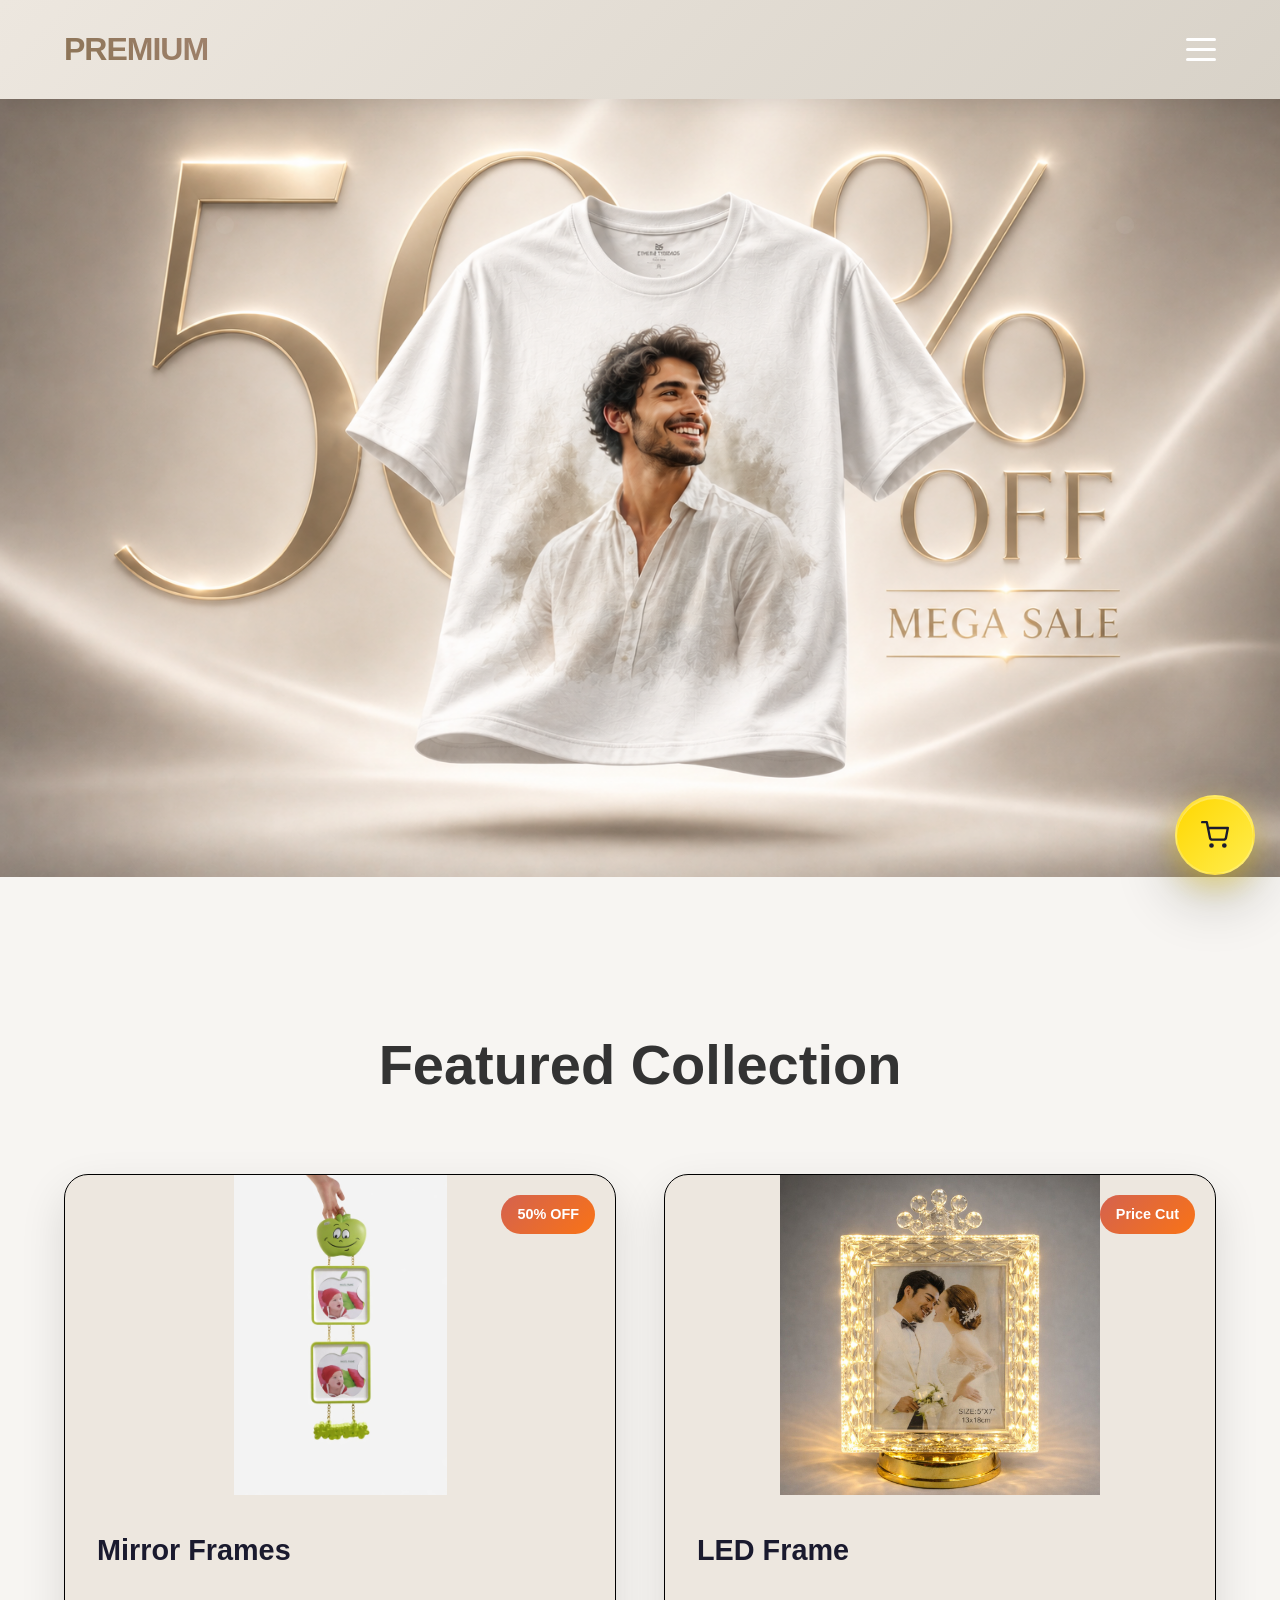
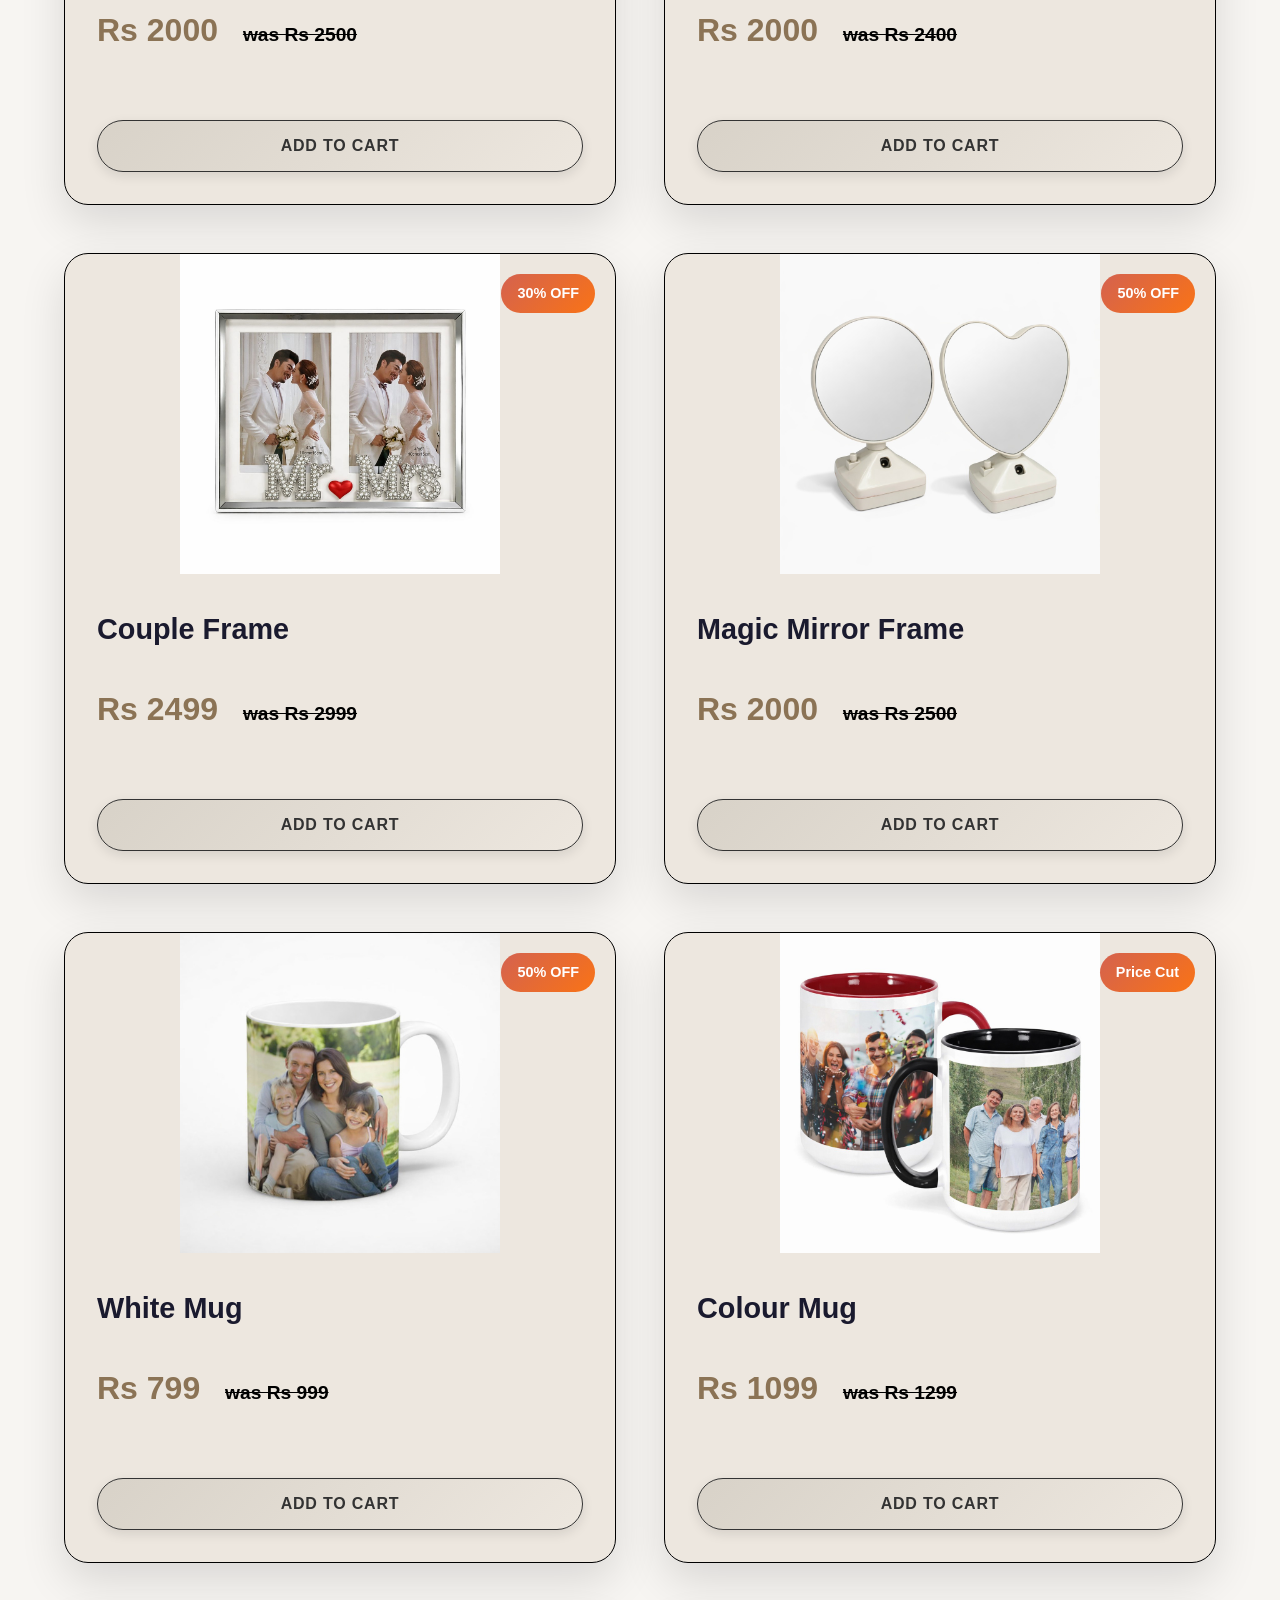
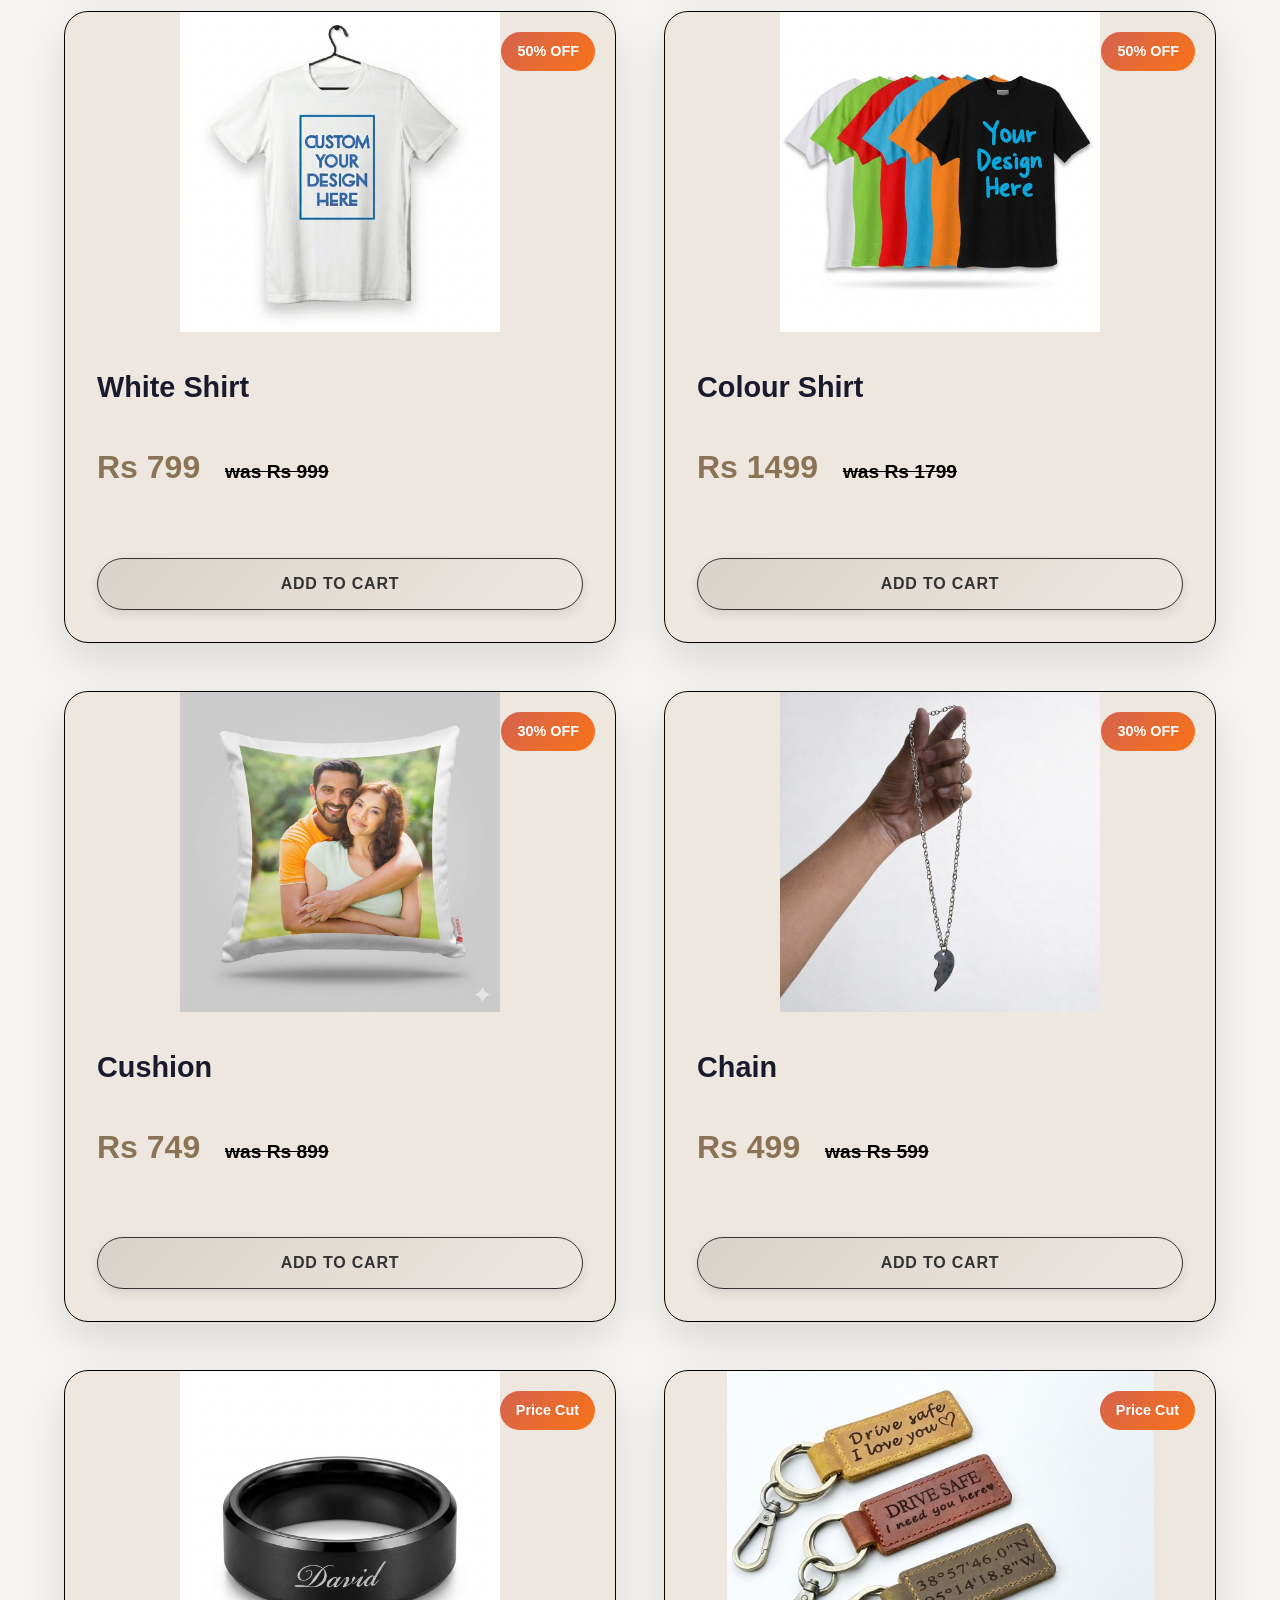
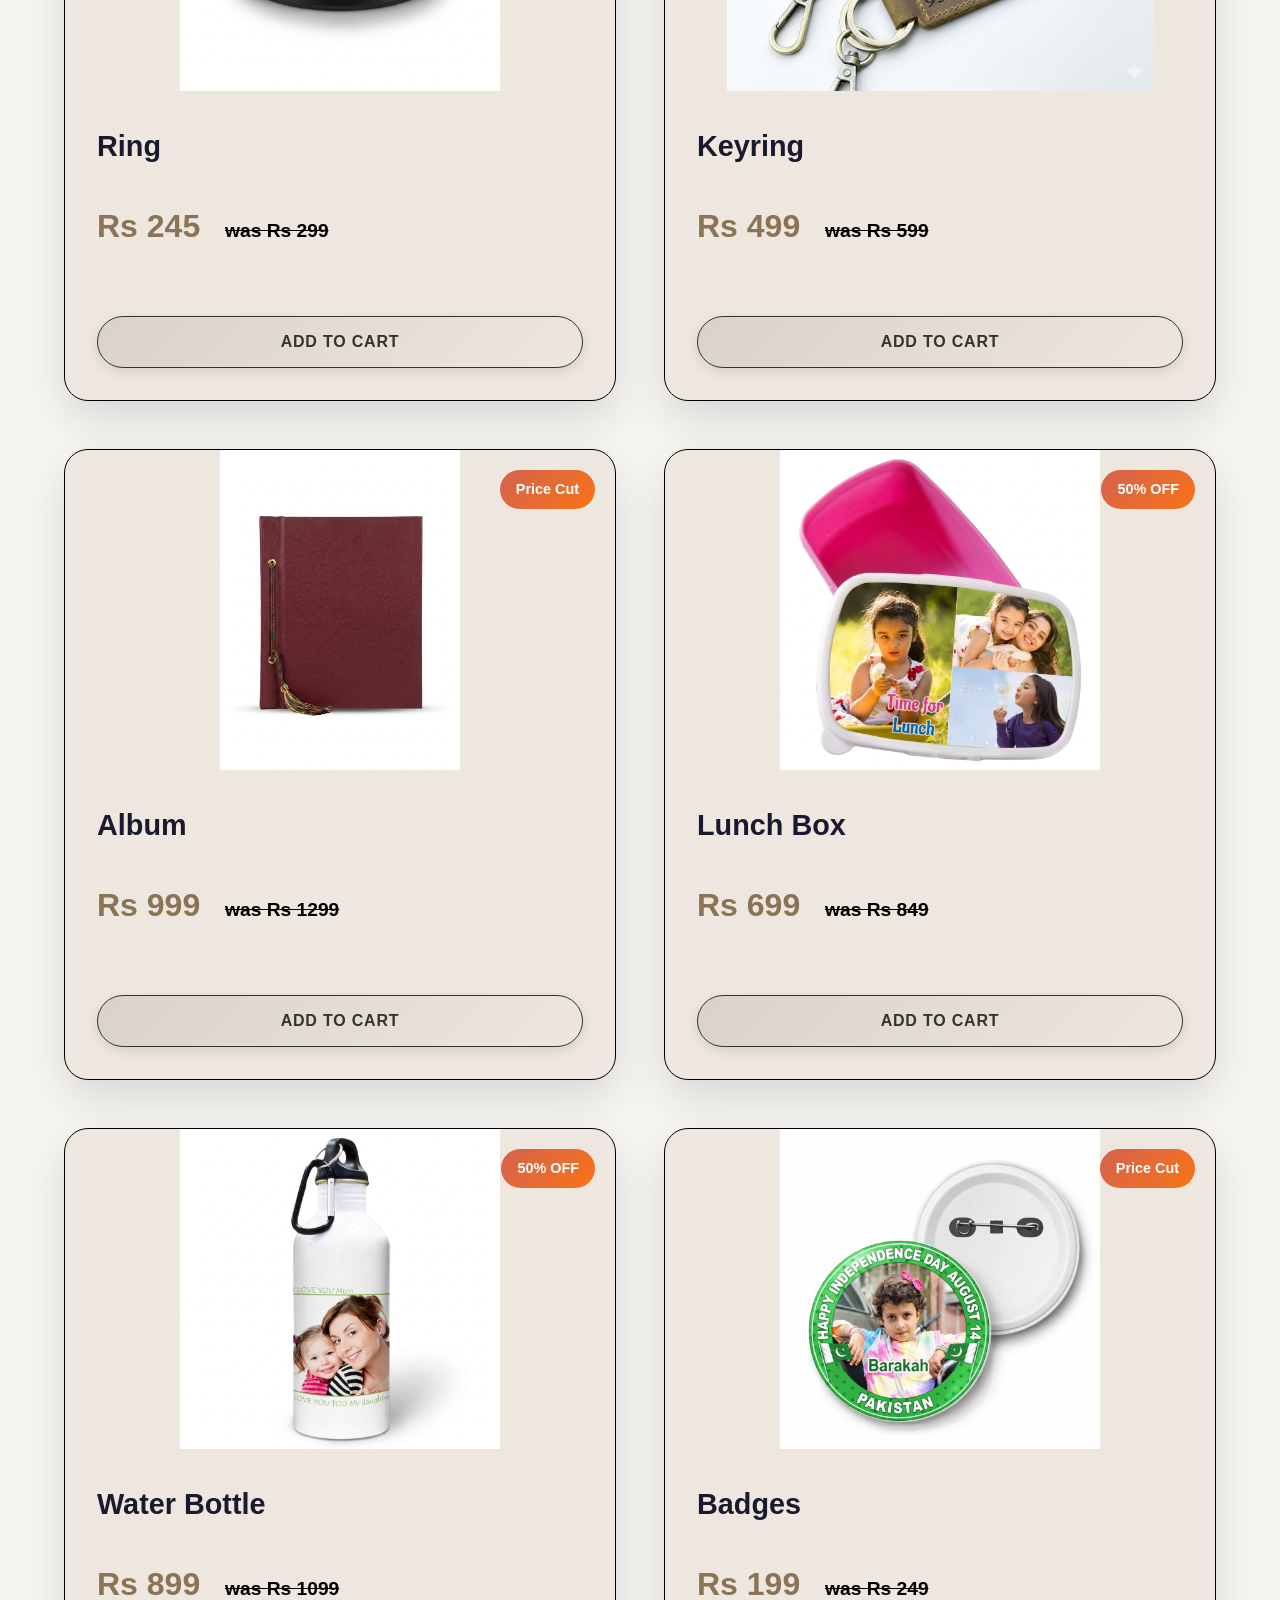
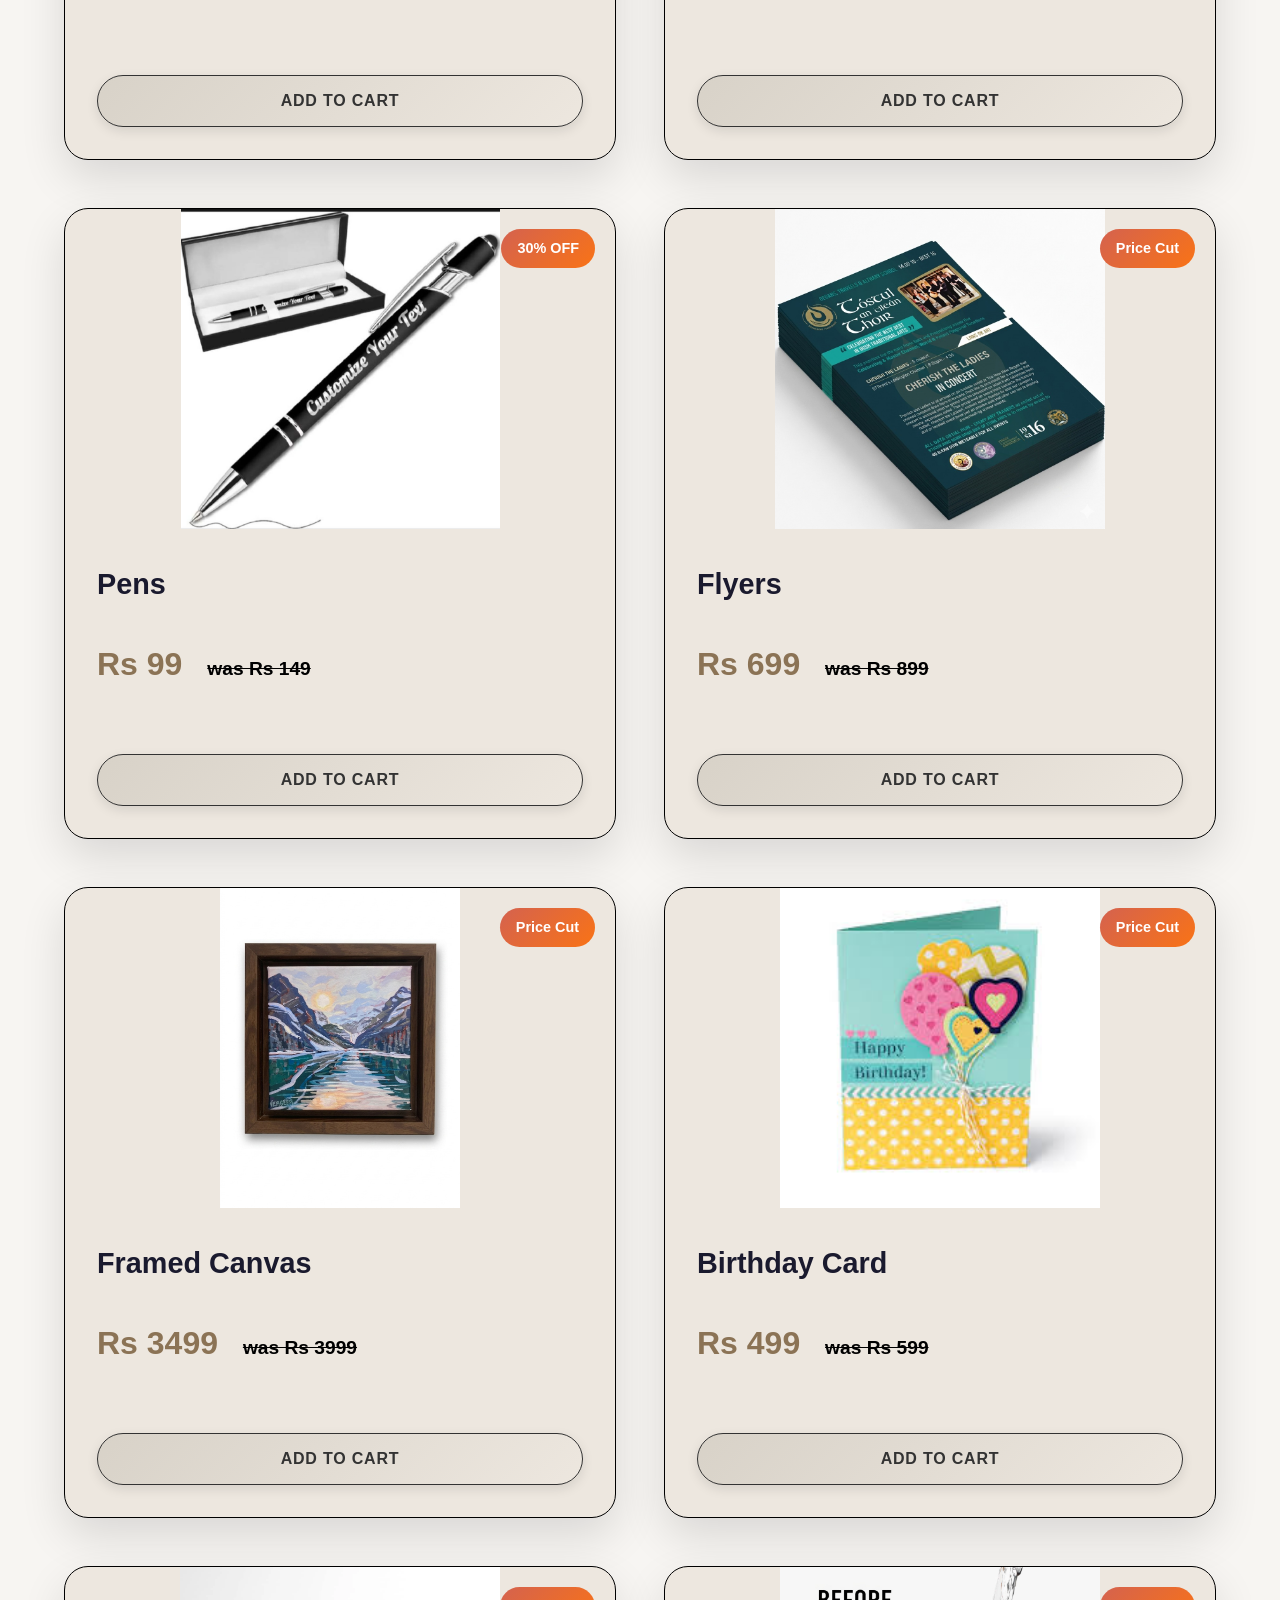
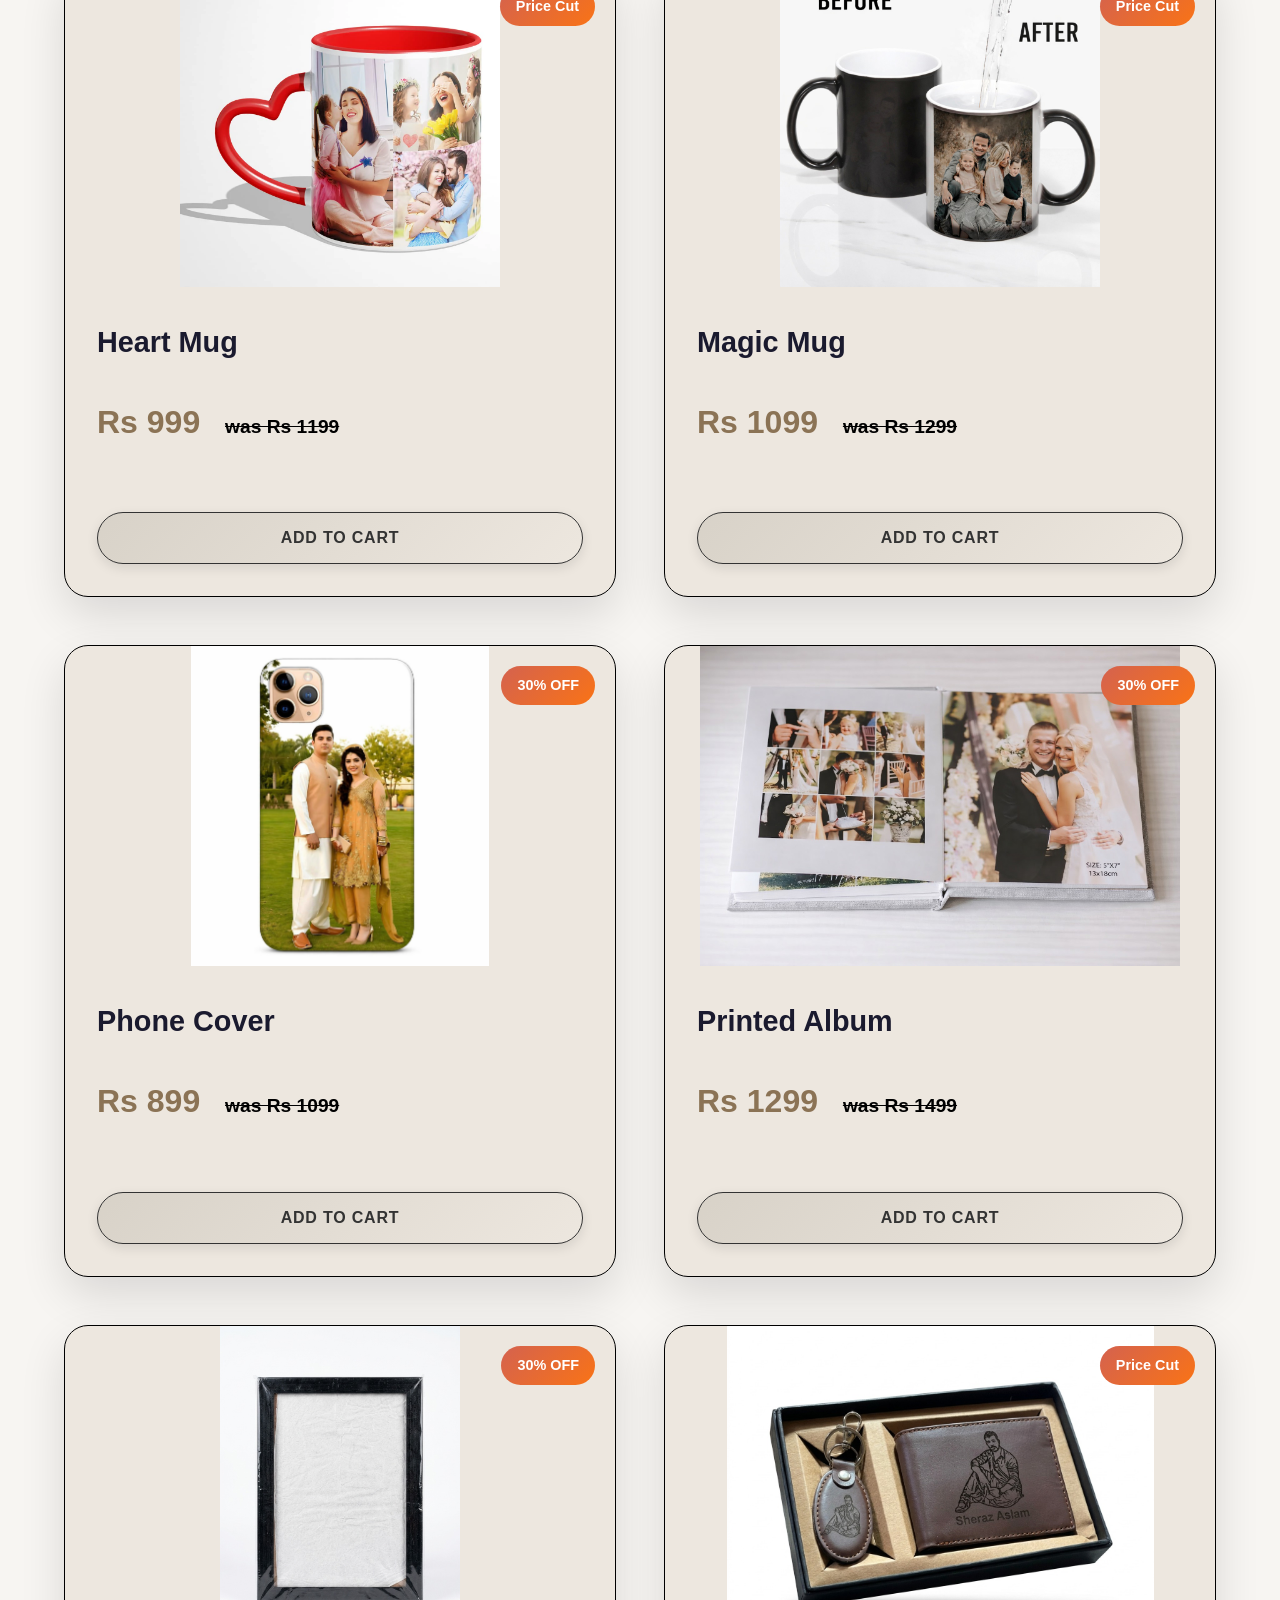
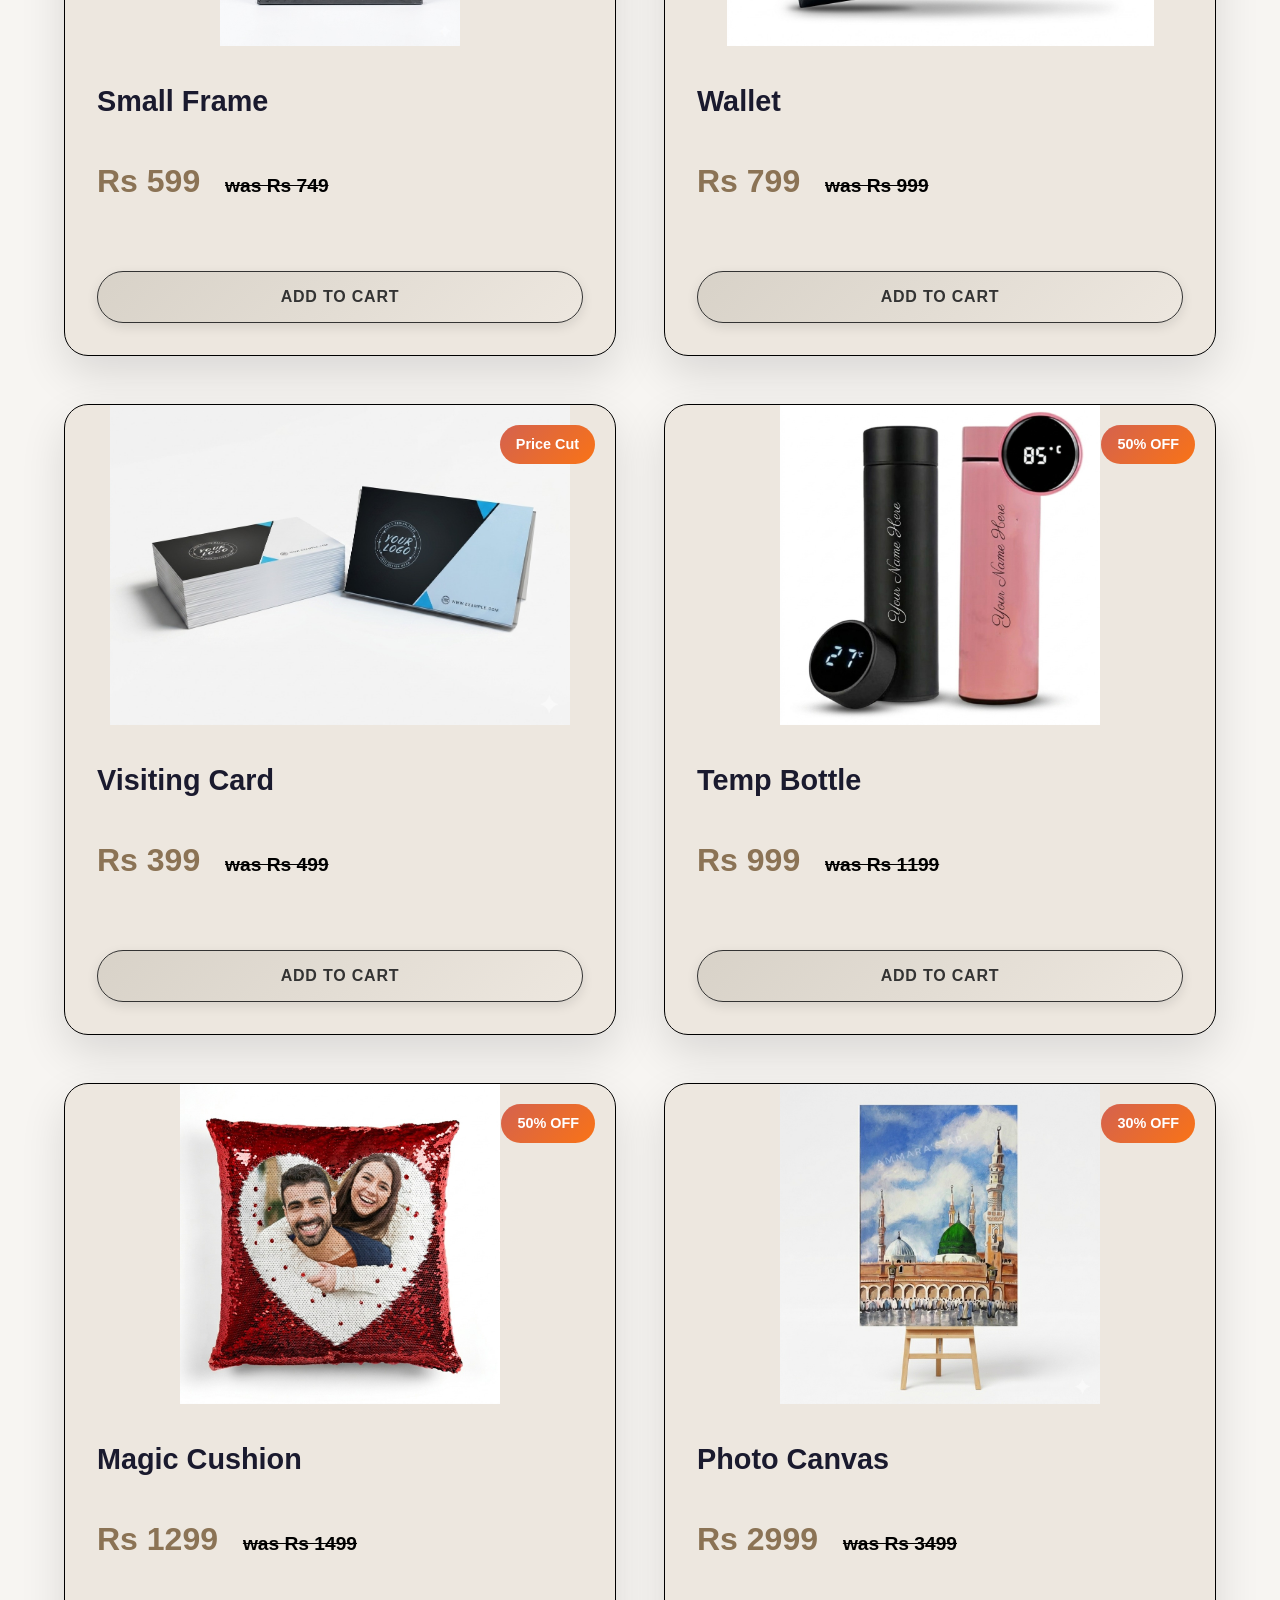
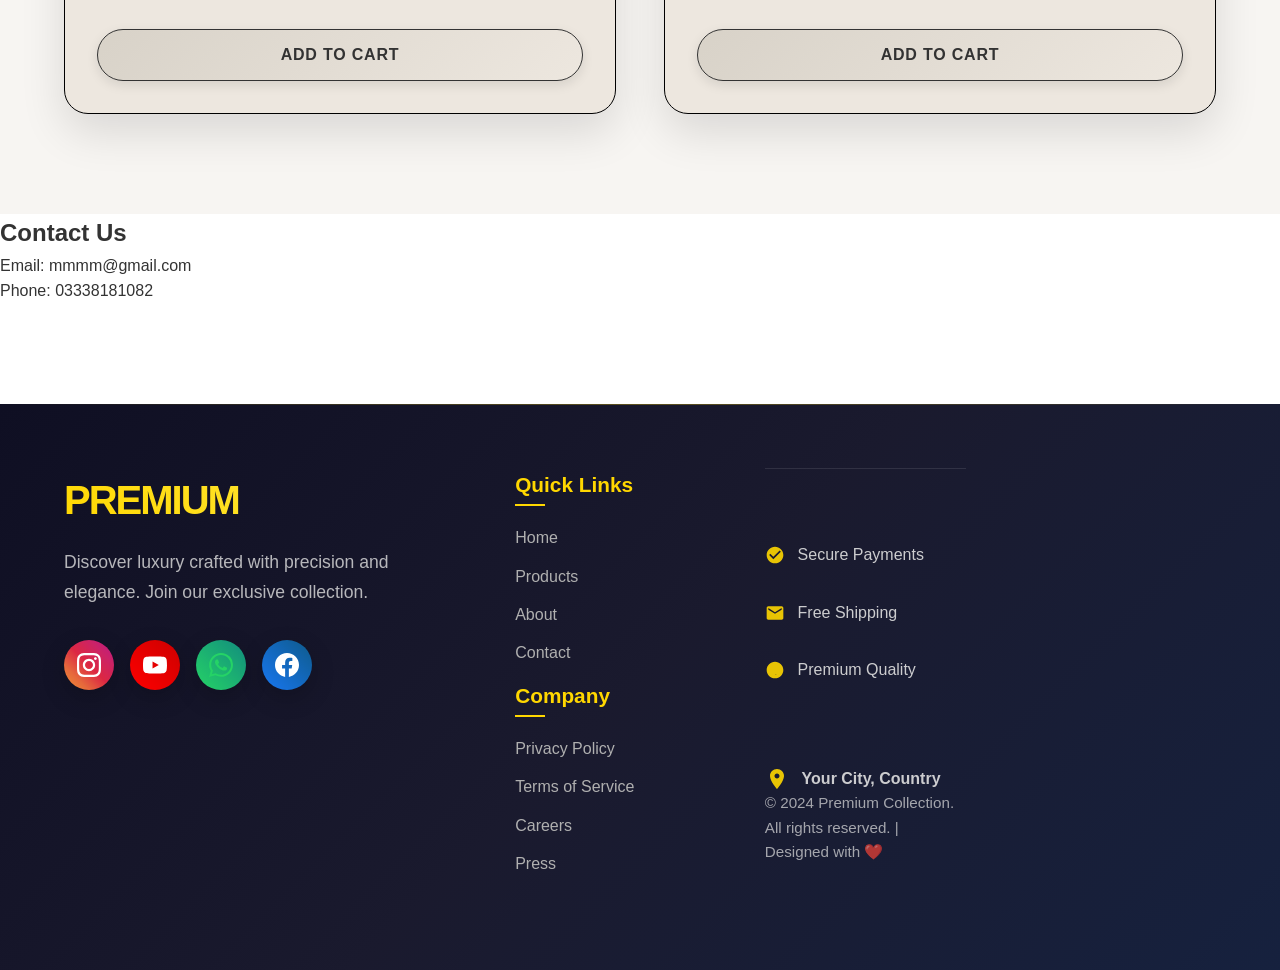
==== index.html @ 61b85c6a "Update index.html" ====
<!DOCTYPE html>
<html lang="en">
<head>
    <meta charset="UTF-8">
    <meta name="viewport" content="width=device-width, initial-scale=1.0">
    <title>Premium Collection</title>
    <style>
        * {
            margin: 0;
            padding: 0;
            box-sizing: border-box;
        }

        body {
            font-family: 'Inter', -apple-system, BlinkMacSystemFont, sans-serif;
            line-height: 1.6;
            color: #333;
            overflow-x: hidden;
        }

        /* Header */
        .header {
            background: linear-gradient(135deg, #EDE7DF 0%, #D8D2C8 100%);
            color: #333;
            padding: 1.5rem 0;
            position: fixed;
            width: 100%;
            top: 0;
            z-index: 1000;
            box-shadow: 0 4px 20px rgba(0,0,0,0.1);
        }

        .nav-container {
            max-width: 1400px;
            margin: 0 auto;
            display: flex;
            justify-content: space-between;
            align-items: center;
            padding: 0 5%;
        }

        .logo {
            font-size: 2rem;
            font-weight: 800;
            letter-spacing: -1px;
            background: linear-gradient(45deg, #8B7355, #A0826D);
            -webkit-background-clip: text;
            -webkit-text-fill-color: transparent;
            background-clip: text;
            cursor: pointer;
        }

        .logo:hover {
            transform: scale(1.05);
        }

        .nav-links {
            display: flex;
            list-style: none;
            gap: 2rem;
        }

        .nav-links a {
            color: white;
            text-decoration: none;
            font-weight: 500;
            transition: all 0.3s ease;
            position: relative;
        }

        .nav-links a:hover {
            color: #ffd700;
        }

        .nav-links a::after {
            content: '';
            position: absolute;
            width: 0;
            height: 2px;
            bottom: -5px;
            left: 0;
            background: #ffd700;
            transition: width 0.3s ease;
        }

        .nav-links a:hover::after {
            width: 100%;
        }

        .cart-btn {
            background: linear-gradient(45deg, #ff6b6b, #ff8e8e);
            color: white;
            border: none;
            padding: 0.75rem 1.5rem;
            border-radius: 50px;
            cursor: pointer;
            font-weight: 600;
            transition: all 0.3s ease;
            position: relative;
            display: flex;
            align-items: center;
            gap: 0.5rem;
        }

        .cart-btn:hover {
            transform: translateY(-2px);
            box-shadow: 0 10px 25px rgba(255,107,107,0.3);
        }

        .cart-count {
            background: white;
            color: #ff6b6b;
            border-radius: 50%;
            width: 20px;
            height: 20px;
            display: flex;
            align-items: center;
            justify-content: center;
            font-size: 0.8rem;
            font-weight: bold;
            position: absolute;
            top: -5px;
            right: -5px;
        }

        .hamburger {
            display: flex;
            flex-direction: column;
            justify-content: space-around;
            width: 30px;
            height: 30px;
            cursor: pointer;
            margin-left: 1rem;
        }

        .hamburger-line {
            width: 100%;
            height: 3px;
            background: white;
            border-radius: 2px;
            transition: all 0.3s ease;
        }

        .menu-overlay {
            position: fixed;
            inset: 0;
            background: rgba(0, 0, 0, 0.8);
            display: flex;
            justify-content: flex-end;
            opacity: 0;
            pointer-events: none;
            transition: opacity 0.25s ease;
            z-index: 10010;
        }

        .menu-overlay.active {
            opacity: 1;
            pointer-events: all;
        }

        .menu-content {
            width: min(320px, 90vw);
            background: #EDE7DF;
            padding: 2rem;
            display: flex;
            flex-direction: column;
            gap: 1rem;
            box-shadow: -10px 0 40px rgba(0, 0, 0, 0.35);
        }

        .contact-popup {
            display: none;
            background: #EDE7DF;
            color: #333;
            border-radius: 16px;
            padding: 1rem 1.2rem;
            box-shadow: 0 20px 50px rgba(0, 0, 0, 0.18);
            margin-top: 0.5rem;
            line-height: 1.6;
        }

        .contact-popup.visible {
            display: block;
        }

        .contact-popup p {
            margin: 0.5rem 0;
        }

        .menu-close {
            background: transparent;
            border: none;
            color: #333;
            font-size: 2.5rem;
            line-height: 1;
            cursor: pointer;
            align-self: flex-end;
        }

        .menu-nav {
            display: flex;
            flex-direction: column;
            gap: 1rem;
            margin-top: 1rem;
        }

        .menu-nav a {
            color: #333;
            text-decoration: none;
            font-size: 1.2rem;
            font-weight: 700;
            padding: 0.9rem 1rem;
            border-radius: 16px;
            transition: background 0.2s ease;
            display: flex;
            justify-content: space-between;
            align-items: center;
        }

        .menu-nav a:hover {
            background: rgba(0, 0, 0, 0.08);
        }

        .menu-cart-count {
            background: linear-gradient(135deg, #ff6b6b, #ff8e8e);
            color: white;
            width: 24px;
            height: 24px;
            border-radius: 50%;
            display: inline-flex;
            align-items: center;
            justify-content: center;
            font-size: 0.8rem;
            font-weight: 700;
            margin-left: 0.75rem;
        }

        /* Hero Section */
        .hero {
            background: url('bg1.jpg') center center / contain no-repeat;
            background-color: #F7F5F2;
            color: #333;
            text-align: center;
            position: relative;
            overflow: hidden;
            min-height: 100vh;
            height: 100vh;
            display: flex;
            align-items: center;
            justify-content: center;
            padding: 0 5%;
        }

        .hero::before {
            content: '';
            position: absolute;
            top: 0;
            left: 0;
            right: 0;
            bottom: 0;
            background: url('data:image/svg+xml,<svg xmlns="http://www.w3.org/2000/svg" viewBox="0 0 100 100"><defs><pattern id="grain" width="100" height="100" patternUnits="userSpaceOnUse"><circle cx="25" cy="25" r="1" fill="rgba(255,255,255,0.05)"/><circle cx="75" cy="75" r="0.5" fill="rgba(255,255,255,0.03)"/></pattern></defs><rect width="100" height="100" fill="url(%23grain)"/></svg>');
            pointer-events: none;
        }

        .hero-content {
            max-width: 800px;
            margin: 0 auto;
            position: relative;
            z-index: 2;
        }

        .hero h1 {
            font-size: clamp(3rem, 8vw, 6rem);
            font-weight: 900;
            margin-bottom: 1.5rem;
            letter-spacing: -2px;
            background: linear-gradient(45deg, #ffd700, #ffffff);
            -webkit-background-clip: text;
            -webkit-text-fill-color: transparent;
            background-clip: text;
        }

        .hero p {
            font-size: 1.5rem;
            margin-bottom: 2rem;
            opacity: 0.9;
        }

        /* Products Grid */
        .products-section {
            padding: 120px 5% 100px;
            max-width: 1400px;
            margin: 0 auto;
            background: #F7F5F2;
        }

        .section-title {
            text-align: center;
            font-size: 3.5rem;
            font-weight: 800;
            margin-bottom: 4rem;
            color: #333;
        }

        .products-grid {
            display: grid;
            grid-template-columns: repeat(2, 1fr);
            gap: 3rem;
            align-items: stretch;
        }

        .product-card {
            display: flex;
            flex-direction: column;
            min-height: 520px;
            background: #EDE7DF;
            border-radius: 24px;
            overflow: hidden;
            box-shadow: 0 18px 45px rgba(0,0,0,0.12);
            border: 1px solid #000;
            transition: all 0.35s cubic-bezier(0.175, 0.885, 0.32, 1.275);
            cursor: pointer;
            position: relative;
        }

        .product-card:hover {
            transform: translateY(-20px) scale(1.02);
            box-shadow: 0 40px 100px rgba(0,0,0,0.2);
        }

        .sale-badge {
            position: absolute;
            top: 20px;
            right: 20px;
            background: linear-gradient(135deg, #d4624f, #f97316);
            color: white;
            padding: 0.5rem 1rem;
            border-radius: 50px;
            font-weight: 700;
            font-size: 0.9rem;
            z-index: 3;
            animation: pulse 2s infinite;
        }

        @keyframes pulse {
            0%, 100% { transform: scale(1); }
            50% { transform: scale(1.05); }
        }

        .product-image {
            height: 320px;
            background-size: contain;
            background-position: center;
            background-repeat: no-repeat;
            position: relative;
            overflow: hidden;
        }

        .product-image::after {
            content: '';
            position: absolute;
            top: 0;
            left: -100%;
            width: 100%;
            height: 100%;
            background: linear-gradient(90deg, transparent, rgba(255,255,255,0.3), transparent);
            transition: left 0.6s;
        }

        .product-card:hover .product-image::after {
            left: 100%;
        }

        .product-info {
            padding: 2rem;
            display: flex;
            flex-direction: column;
            justify-content: space-between;
            gap: 1.5rem;
            flex: 1;
        }

        .product-title {
            font-size: 1.8rem;
            font-weight: 700;
            margin-bottom: 0.5rem;
            color: #1a1a2e;
        }

        .product-price {
            font-size: 2rem;
            font-weight: 800;
            color: #8B7355;
            margin-bottom: 1rem;
        }

        .original-price {
            text-decoration: line-through;
            color: #000;
            font-size: 1.2rem;
            margin-left: 1rem;
            font-weight: 600;
        }

        /* Product Detail Page */
        .product-detail {
            display: none;
            min-height: 100vh;
            padding: 150px 5% 100px;
            max-width: 1400px;
            margin: 0 auto;
        }

        .detail-container {
            display: grid;
            grid-template-columns: 1fr 1fr;
            gap: 5rem;
            align-items: center;
        }

        .image-gallery {
            position: relative;
            height: 500px;
        }

        .main-image {
            width: 100%;
            height: 100%;
            object-fit: cover;
            border-radius: 24px;
            box-shadow: 0 20px 60px rgba(0,0,0,0.2);
        }

        .nav-arrows {
            position: absolute;
            top: 50%;
            transform: translateY(-50%);
            background: rgba(255,255,255,0.9);
            border: none;
            width: 50px;
            height: 50px;
            border-radius: 50%;
            display: flex;
            align-items: center;
            justify-content: center;
            cursor: pointer;
            font-size: 1.5rem;
            transition: all 0.3s ease;
            box-shadow: 0 10px 30px rgba(0,0,0,0.2);
        }

        .nav-arrows:hover {
            background: white;
            transform: translateY(-50%) scale(1.1);
        }

        .prev-arrow {
            left: 20px;
        }

        .next-arrow {
            right: 20px;
        }

        .detail-info h1 {
            font-size: 3.5rem;
            font-weight: 800;
            margin-bottom: 1rem;
            color: #1a1a2e;
        }

        .detail-price {
            font-size: 2.5rem;
            font-weight: 800;
            color: #ff6b6b;
            margin-bottom: 2rem;
        }

        .detail-original {
            text-decoration: line-through;
            color: #999;
            font-size: 1.5rem;
            margin-left: 1rem;
        }

        .buy-btn {
            background: linear-gradient(45deg, #ff6b6b, #ff8e8e);
            color: white;
            border: none;
            padding: 1.5rem 3rem;
            font-size: 1.3rem;
            font-weight: 700;
            border-radius: 50px;
            cursor: pointer;
            transition: all 0.3s ease;
            box-shadow: 0 10px 30px rgba(255,107,107,0.4);
            text-transform: uppercase;
            letter-spacing: 1px;
        }

        .buy-btn:hover {
            transform: translateY(-3px);
            box-shadow: 0 20px 40px rgba(255,107,107,0.5);
        }

        .tile-buy-btn {
            display: inline-block;
            margin-top: 1.5rem;
            background: linear-gradient(135deg, #D8D2C8, #EDE7DF);
            color: #333;
            border: 1px solid #333;
            padding: 1rem 1.8rem;
            font-size: 1rem;
            font-weight: 700;
            border-radius: 999px;
            cursor: pointer;
            transition: transform 0.25s ease, box-shadow 0.25s ease;
            box-shadow: 0 4px 12px rgba(0,0,0,0.1);
            text-transform: uppercase;
            letter-spacing: 0.8px;
        }

        .tile-buy-btn:hover {
            transform: translateY(-2px);
            box-shadow: 0 8px 20px rgba(0,0,0,0.2);
            background: linear-gradient(135deg, #EDE7DF, #F7F5F2);
        }

        .back-btn {
            background: #1a1a2e;
            color: white;
            border: none;
            padding: 1rem 2rem;
            border-radius: 12px;
            cursor: pointer;
            font-weight: 600;
            margin-top: 2rem;
            transition: all 0.3s ease;
        }

        .back-btn:hover {
            background: #16213e;
            transform: translateY(-2px);
        }

        /* Responsive */
        @media (max-width: 768px) {
            .nav-links {
                display: none;
            }

            .hero {
                background: url('bg2.jpg') center center / contain no-repeat;
                background-color: #F7F5F2;
            }

            .detail-container {
                grid-template-columns: 1fr;
                gap: 3rem;
            }

            .products-grid {
                grid-template-columns: repeat(2, 1fr);
                gap: 1rem;
            }

            .product-card {
                min-height: auto;
            }

            .product-image {
                height: 240px;
            }

            .product-info {
                padding: 1.2rem;
                gap: 0.9rem;
            }
        }

        /* Animations */
        @keyframes fadeInUp {
            from {
                opacity: 0;
                transform: translateY(30px);
            }
            to {
                opacity: 1;
                transform: translateY(0);
            }
        }

        .product-card, .hero-content {
            animation: fadeInUp 0.8s ease forwards;
        }
    </style>
</head>
<body>
    <!-- Header -->
    <header class="header">
        <nav class="nav-container">
            <div class="logo" onclick="window.location.href='index.html'">PREMIUM</div>
            <div style="display: flex; align-items: center;">
                
                <div class="hamburger" onclick="toggleMenu()">
                    <div class="hamburger-line"></div>
                    <div class="hamburger-line"></div>
                    <div class="hamburger-line"></div>
                </div>
            </div>
        </nav>
    </header>

    <div class="menu-overlay" id="menuOverlay">
        <div class="menu-content">
            <button class="menu-close" onclick="toggleMenu(false)">×</button>
            <nav class="menu-nav">
                <a href="#" onclick="handleMenuLink('home', event)">Home</a>
                <a href="#" onclick="handleMenuLink('products', event)">Products</a>
                <a href="cart.html" class="menu-cart-link" onclick="toggleMenu(false)">Cart <span class="menu-cart-count" id="overlayCartCount">0</span></a>
                <a href="#" onclick="handleContactMenu(event)">Contact</a>
                <a href="#" onclick="handleMenuLink('about', event)">About</a>
            </nav>
            <div class="contact-popup" id="menuContactPopup">
                <p><strong>Contact</strong></p>
                <p>mmmm@gmail.com</p>
                <p>03338181082</p>
            </div>
        </div>
    </div>

    <!-- Hero Section -->
    <section id="home" class="hero">
        <div class="hero-content">
            
        </div>
    </section>

    <!-- Products Section -->
    <section id="products" class="products-section">
        <h2 class="section-title">Featured Collection</h2>
        
        <!-- SCRIPT SECTION - ADD YOUR PRODUCTS HERE -->
        <div class="products-grid" id="productsGrid">
            <div class="product-card" data-product="0">
                <div class="product-image" style="background-image: url('images/mirrorframes1.jpg')"></div>
                <div class="product-info">
                    <h3 class="product-title">Mirror Frames</h3>
                    <div class="product-price">Rs 2000</div>
                    <button class="tile-buy-btn">Add to Cart</button>
                </div>
            </div>
            <div class="product-card" data-product="1">
                <div class="product-image" style="background-image: url('images/magicmirror1.jpg')"></div>
                <div class="product-info">
                    <h3 class="product-title">LED Frame</h3>
                    <div class="product-price">Rs 2000</div>
                    <button class="tile-buy-btn">Add to Cart</button>
                </div>
            </div>
            <div class="product-card" data-product="2">
                <div class="product-image" style="background-image: url('images/ledframe1.jpg')"></div>
                <div class="product-info">
                    <h3 class="product-title">Couple Frame</h3>
                    <div class="product-price">Rs 2499</div>
                    <button class="tile-buy-btn">Add to Cart</button>
                </div>
            </div>
            <div class="product-card" data-product="3">
                <div class="product-image" style="background-image: url('images/magicmirrornew1.jpg')"></div>
                <div class="product-info">
                    <h3 class="product-title">Magic Mirror Frame</h3>
                    <div class="product-price">Rs 2000</div>
                    <button class="tile-buy-btn">Add to Cart</button>
                </div>
            </div>
            <div class="product-card" data-product="4">
                <div class="product-image" style="background-image: url('images/whitemug1.jpg')"></div>
                <div class="product-info">
                    <h3 class="product-title">White Mug</h3>
                    <div class="product-price">Rs 799</div>
                    <button class="tile-buy-btn">Add to Cart</button>
                </div>
            </div>
            <div class="product-card" data-product="5">
                <div class="product-image" style="background-image: url('images/colourmug1.jpg')"></div>
                <div class="product-info">
                    <h3 class="product-title">Colour Mug</h3>
                    <div class="product-price">Rs 1099</div>
                    <button class="tile-buy-btn">Add to Cart</button>
                </div>
            </div>
            <div class="product-card" data-product="6">
                <div class="product-image" style="background-image: url('images/whiteshirt1.jpg')"></div>
                <div class="product-info">
                    <h3 class="product-title">White Shirt</h3>
                    <div class="product-price">Rs 799</div>
                    <button class="tile-buy-btn">Add to Cart</button>
                </div>
            </div>
            <div class="product-card" data-product="7">
                <div class="product-image" style="background-image: url('images/colourshirt1.jpg')"></div>
                <div class="product-info">
                    <h3 class="product-title">Colour Shirt</h3>
                    <div class="product-price">Rs 1499</div>
                    <button class="tile-buy-btn">Add to Cart</button>
                </div>
            </div>
            <div class="product-card" data-product="8">
                <div class="product-image" style="background-image: url('images/cushion1.jpg')"></div>
                <div class="product-info">
                    <h3 class="product-title">Cushion</h3>
                    <div class="product-price">Rs 749</div>
                    <button class="tile-buy-btn">Add to Cart</button>
                </div>
            </div>
            <div class="product-card" data-product="9">
                <div class="product-image" style="background-image: url('images/chain1.jpg')"></div>
                <div class="product-info">
                    <h3 class="product-title">Chain</h3>
                    <div class="product-price">Rs 499</div>
                    <button class="tile-buy-btn">Add to Cart</button>
                </div>
            </div>
            <div class="product-card" data-product="10">
                <div class="product-image" style="background-image: url('images/ring1.jpg')"></div>
                <div class="product-info">
                    <h3 class="product-title">Ring</h3>
                    <div class="product-price">Rs 245</div>
                    <button class="tile-buy-btn">Add to Cart</button>
                </div>
            </div>
            <div class="product-card" data-product="11">
                <div class="product-image" style="background-image: url('images/keyring1.jpg')"></div>
                <div class="product-info">
                    <h3 class="product-title">Keyring</h3>
                    <div class="product-price">Rs 499</div>
                    <button class="tile-buy-btn">Add to Cart</button>
                </div>
            </div>
            <div class="product-card" data-product="12">
                <div class="product-image" style="background-image: url('images/album1.jpg')"></div>
                <div class="product-info">
                    <h3 class="product-title">Album</h3>
                    <div class="product-price">Rs 999</div>
                    <button class="tile-buy-btn">Add to Cart</button>
                </div>
            </div>
            <div class="product-card" data-product="13">
                <div class="product-image" style="background-image: url('images/lunchbox1.jpg')"></div>
                <div class="product-info">
                    <h3 class="product-title">Lunch Box</h3>
                    <div class="product-price">Rs 699</div>
                    <button class="tile-buy-btn">Add to Cart</button>
                </div>
            </div>
            <div class="product-card" data-product="14">
                <div class="product-image" style="background-image: url('images/waterbottle1.jpg')"></div>
                <div class="product-info">
                    <h3 class="product-title">Water Bottle</h3>
                    <div class="product-price">Rs 899</div>
                    <button class="tile-buy-btn">Add to Cart</button>
                </div>
            </div>
            <div class="product-card" data-product="15">
                <div class="product-image" style="background-image: url('images/badge1.jpg')"></div>
                <div class="product-info">
                    <h3 class="product-title">Badges</h3>
                    <div class="product-price">Rs 199</div>
                    <button class="tile-buy-btn">Add to Cart</button>
                </div>
            </div>
            <div class="product-card" data-product="16">
                <div class="product-image" style="background-image: url('images/pen1.jpg')"></div>
                <div class="product-info">
                    <h3 class="product-title">Pens</h3>
                    <div class="product-price">Rs 99</div>
                    <button class="tile-buy-btn">Add to Cart</button>
                </div>
            </div>
            <div class="product-card" data-product="17">
                <div class="product-image" style="background-image: url('images/flyer1.jpg')"></div>
                <div class="product-info">
                    <h3 class="product-title">Flyers</h3>
                    <div class="product-price">Rs 699</div>
                    <button class="tile-buy-btn">Add to Cart</button>
                </div>
            </div>
            <div class="product-card" data-product="18">
                <div class="product-image" style="background-image: url('images/framedcanvas1.jpg')"></div>
                <div class="product-info">
                    <h3 class="product-title">Framed Canvas</h3>
                    <div class="product-price">Rs 3499</div>
                    <button class="tile-buy-btn">Add to Cart</button>
                </div>
            </div>
            <div class="product-card" data-product="19">
                <div class="product-image" style="background-image: url('images/birthdaycard1.jpg')"></div>
                <div class="product-info">
                    <h3 class="product-title">Birthday Card</h3>
                    <div class="product-price">Rs 499</div>
                    <button class="tile-buy-btn">Add to Cart</button>
                </div>
            </div>
            <div class="product-card" data-product="20">
                <div class="product-image" style="background-image: url('images/heartmug1.jpg')"></div>
                <div class="product-info">
                    <h3 class="product-title">Heart Mug</h3>
                    <div class="product-price">Rs 999</div>
                    <button class="tile-buy-btn">Add to Cart</button>
                </div>
            </div>
            <div class="product-card" data-product="21">
                <div class="product-image" style="background-image: url('images/magicmug1.jpg')"></div>
                <div class="product-info">
                    <h3 class="product-title">Magic Mug</h3>
                    <div class="product-price">Rs 1099</div>
                    <button class="tile-buy-btn">Add to Cart</button>
                </div>
            </div>
            <div class="product-card" data-product="22">
                <div class="product-image" style="background-image: url('images/phonecover1.jpg')"></div>
                <div class="product-info">
                    <h3 class="product-title">Phone Cover</h3>
                    <div class="product-price">Rs 899</div>
                    <button class="tile-buy-btn">Add to Cart</button>
                </div>
            </div>
            <div class="product-card" data-product="23">
                <div class="product-image" style="background-image: url('images/printedalbum1.jpg')"></div>
                <div class="product-info">
                    <h3 class="product-title">Printed Album</h3>
                    <div class="product-price">Rs 1299</div>
                    <button class="tile-buy-btn">Add to Cart</button>
                </div>
            </div>
            <div class="product-card" data-product="24">
                <div class="product-image" style="background-image: url('images/smallframe1.jpg')"></div>
                <div class="product-info">
                    <h3 class="product-title">Small Frame</h3>
                    <div class="product-price">Rs 599</div>
                    <button class="tile-buy-btn">Add to Cart</button>
                </div>
            </div>
            <div class="product-card" data-product="25">
                <div class="product-image" style="background-image: url('images/wallet1.jpg')"></div>
                <div class="product-info">
                    <h3 class="product-title">Wallet</h3>
                    <div class="product-price">Rs 799</div>
                    <button class="tile-buy-btn">Add to Cart</button>
                </div>
            </div>
            <div class="product-card" data-product="26">
                <div class="product-image" style="background-image: url('images/visitingcard1.jpg')"></div>
                <div class="product-info">
                    <h3 class="product-title">Visiting Card</h3>
                    <div class="product-price">Rs 399</div>
                    <button class="tile-buy-btn">Add to Cart</button>
                </div>
            </div>
            <div class="product-card" data-product="27">
                <div class="product-image" style="background-image: url('images/tempbottle1.jpg')"></div>
                <div class="product-info">
                    <h3 class="product-title">Temp Bottle</h3>
                    <div class="product-price">Rs 999</div>
                    <button class="tile-buy-btn">Add to Cart</button>
                </div>
            </div>
            <div class="product-card" data-product="28">
                <div class="product-image" style="background-image: url('images/magiccushion1.jpg')"></div>
                <div class="product-info">
                    <h3 class="product-title">Magic Cushion</h3>
                    <div class="product-price">Rs 1299</div>
                    <button class="tile-buy-btn">Add to Cart</button>
                </div>
            </div>
            <div class="product-card" data-product="29">
                <div class="product-image" style="background-image: url('images/canvas1.jpg')"></div>
                <div class="product-info">
                    <h3 class="product-title">Photo Canvas</h3>
                    <div class="product-price">Rs 2999</div>
                    <button class="tile-buy-btn">Add to Cart</button>
                </div>
            </div>
        </div>
    </section>

    <!-- Product Detail Modal -->
    <section class="product-detail" id="productDetail">
        <div class="detail-container">
            <div class="image-gallery">
                <img src="frame1.jpg" alt="Product" class="main-image" id="detailImage">
                <button class="nav-arrows prev-arrow" id="prevBtn">&#8249;</button>
                <button class="nav-arrows next-arrow" id="nextBtn">&#8250;</button>
            </div>
            <div class="detail-info">
                <h1 id="detailTitle">Product Title</h1>
                <div class="detail-price" id="detailPrice">$299 <span class="detail-original">$429</span></div>
                <p id="detailDesc">Premium quality product with exceptional craftsmanship. Limited edition available now.</p>
                <button class="buy-btn">Add to Cart</button>
                <button class="back-btn" id="backBtn">← Back to Collection</button>
            </div>
        </div>
    </section>

    <script>
        // Product Data Array - UPDATE THIS WITH YOUR PRODUCTS
        const products = [
            {
                images: ['images/mirrorframes1.jpg', 'images/mirrorframes2.jpg'],
                title: 'Mirror Frames',
                price: 'Rs 2000',
                originalPrice: 'Rs 2500',
                desc: 'Premium mirror frames with polished edges and luxury finish.'
            },
            {
                images: ['images/magicmirror1.jpg', 'images/magicmirror2.jpg'],
                title: 'LED Frame',
                price: 'Rs 2000',
                originalPrice: 'Rs 2400',
                desc: 'Modern LED photo frame with soft ambient lighting.'
            },
            {
                images: ['images/ledframe1.jpg', 'images/ledframe2.jpg'],
                title: 'Couple Frame',
                price: 'Rs 2499',
                originalPrice: 'Rs 2999',
                desc: 'Elegant couple frame with premium glass and gold trim.'
            },
            {
                images: ['images/magicmirrornew1.jpg', 'images/magicmirrorframenew2.jpg'],
                title: 'Magic Mirror Frame',
                price: 'Rs 2000',
                originalPrice: 'Rs 2500',
                desc: 'Luxury magic mirror frame with glowing edge lighting.'
            },
            {
                images: ['images/whitemug1.jpg', 'images/whitemug2.jpg'],
                title: 'White Mug',
                price: 'Rs 799',
                originalPrice: 'Rs 999',
                desc: 'Classic white mug with full-color photo print.'
            },
            {
                images: ['images/colourmug1.jpg', 'images/colourmug2.jpg'],
                title: 'Colour Mug',
                price: 'Rs 1099',
                originalPrice: 'Rs 1299',
                desc: 'Colour-changing mug with premium photo design.'
            },
            {
                images: ['images/whiteshirt1.jpg', 'images/whiteshirt2.jpg'],
                title: 'White Shirt',
                price: 'Rs 799',
                originalPrice: 'Rs 999',
                desc: 'Customized white shirt with crisp print quality.'
            },
            {
                images: ['images/colourshirt1.jpg', 'images/colourshirt2.jpg'],
                title: 'Colour Shirt',
                price: 'Rs 1499',
                originalPrice: 'Rs 1799',
                desc: 'Premium colour shirt with unique photo artwork.'
            },
            {
                images: ['images/cushion1.jpg', 'images/cushion2.jpg'],
                title: 'Cushion',
                price: 'Rs 749',
                originalPrice: 'Rs 899',
                desc: 'Soft cushion with high-definition printed fabric.'
            },
            {
                images: ['images/chain1.jpg', 'images/chain2.jpg'],
                title: 'Chain',
                price: 'Rs 499',
                originalPrice: 'Rs 599',
                desc: 'Stylish chain with polished metal finish.'
            },
            {
                images: ['images/ring1.jpg', 'images/ring2.jpg'],
                title: 'Ring',
                price: 'Rs 245',
                originalPrice: 'Rs 299',
                desc: 'Elegant ring with personalized engraving option.'
            },
            {
                images: ['images/keyring1.jpg', 'images/keyring2.jpg'],
                title: 'Keyring',
                price: 'Rs 499',
                originalPrice: 'Rs 599',
                desc: 'Durable keyring with premium photo insert.'
            },
            {
                images: ['images/album1.jpg', 'images/album2.jpg'],
                title: 'Album',
                price: 'Rs 999',
                originalPrice: 'Rs 1299',
                desc: 'Luxury photo album with fine-quality pages.'
            },
            {
                images: ['images/lunchbox1.jpg', 'images/lunchbox2.jpg'],
                title: 'Lunch Box',
                price: 'Rs 699',
                originalPrice: 'Rs 849',
                desc: 'Premium lunch box with easy-clean interior.'
            },
            {
                images: ['images/waterbottle1.jpg', 'images/waterbottle2.jpg'],
                title: 'Water Bottle',
                price: 'Rs 899',
                originalPrice: 'Rs 1099',
                desc: 'Premium water bottle with custom print design.'
            },
            {
                images: ['images/badge1.jpg', 'images/badge2.jpg'],
                title: 'Badges',
                price: 'Rs 199',
                originalPrice: 'Rs 249',
                desc: 'Set of custom badges with vibrant prints.'
            },
            {
                images: ['images/pen1.jpg', 'images/pen2.jpg'],
                title: 'Pens',
                price: 'Rs 99',
                originalPrice: 'Rs 149',
                desc: 'Premium writing pens with personalized branding.'
            },
            {
                images: ['images/flyer1.jpg', 'images/flyer2.jpg'],
                title: 'Flyers',
                price: 'Rs 699',
                originalPrice: 'Rs 899',
                desc: 'High-quality flyers printed on glossy stock.'
            },
            {
                images: ['images/framedcanvas1.jpg', 'images/framedcanvas2.jpg'],
                title: 'Framed Canvas',
                price: 'Rs 3499',
                originalPrice: 'Rs 3999',
                desc: 'Large framed canvas with vibrant photo detail.'
            },
            {
                images: ['images/birthdaycard1.jpg', 'images/birthdaycard2.jpg'],
                title: 'Birthday Card',
                price: 'Rs 499',
                originalPrice: 'Rs 599',
                desc: 'Premium birthday card with custom photo print.'
            },
            {
                images: ['images/heartmug1.jpg', 'images/heartmug2.jpg'],
                title: 'Heart Mug',
                price: 'Rs 999',
                originalPrice: 'Rs 1199',
                desc: 'Romantic heart mug with vivid photo details.'
            },
            {
                images: ['images/magicmug1.jpg', 'images/magicmug2.jpg'],
                title: 'Magic Mug',
                price: 'Rs 1099',
                originalPrice: 'Rs 1299',
                desc: 'Magic mug with hidden design revealed by heat.'
            },
            {
                images: ['images/phonecover1.jpg', 'images/phonecover2.jpg'],
                title: 'Phone Cover',
                price: 'Rs 899',
                originalPrice: 'Rs 1099',
                desc: 'Protective phone cover with custom photo print.'
            },
            {
                images: ['images/printedalbum1.jpg', 'images/printedalbum2.jpg'],
                title: 'Printed Album',
                price: 'Rs 1299',
                originalPrice: 'Rs 1499',
                desc: 'High-end printed album with premium binding.'
            },
            {
                images: ['images/smallframe1.jpg', 'images/smallframe2.jpg'],
                title: 'Small Frame',
                price: 'Rs 599',
                originalPrice: 'Rs 749',
                desc: 'Compact frame with polished acrylic cover.'
            },
            {
                images: ['images/wallet1.jpg', 'images/wallet2.jpg'],
                title: 'Wallet',
                price: 'Rs 799',
                originalPrice: 'Rs 999',
                desc: 'Stylish wallet with premium leather look.'
            },
            {
                images: ['images/visitingcard1.jpg', 'images/visitingcard2.jpg'],
                title: 'Visiting Card',
                price: 'Rs 399',
                originalPrice: 'Rs 499',
                desc: 'Custom visiting cards printed on matte stock.'
            },
            {
                images: ['images/tempbottle1.jpg', 'images/tempbottle2.jpg'],
                title: 'Temp Bottle',
                price: 'Rs 999',
                originalPrice: 'Rs 1199',
                desc: 'Temperature-control bottle with premium finish.'
            },
            {
                images: ['images/magiccushion1.jpg', 'images/cushion2.jpg'],
                title: 'Magic Cushion',
                price: 'Rs 1299',
                originalPrice: 'Rs 1499',
                desc: 'Unique magic cushion with color-changing print.'
            },
            {
                images: ['images/canvas1.jpg', 'images/canvas2.jpg'],
                title: 'Photo Canvas',
                price: 'Rs 2999',
                originalPrice: 'Rs 3499',
                desc: 'Gallery-style canvas with deep color saturation.'
            }
        ];

        let currentProductIndex = 0;
        let currentImageIndex = 0;

        function openProductPage(index) {
            localStorage.setItem('selectedProduct', index);
            window.location.href = 'product.html';
        }

        // Product Card Click Handler
        document.querySelectorAll('.product-card').forEach((card, index) => {
            card.addEventListener('click', () => {
                openProductPage(index);
            });

            const tileBuyBtn = card.querySelector('.tile-buy-btn');
            if (tileBuyBtn) {
                tileBuyBtn.addEventListener('click', (e) => {
                    e.stopPropagation();
                    if (window.shoppingCart) {
                        window.shoppingCart.addToCart(index);
                    } else {
                        alert('Cart is initializing, please try again in a moment.');
                    }
                });
            }
        });

        // Navigation Arrows
        document.getElementById('prevBtn').addEventListener('click', () => {
            currentImageIndex = currentImageIndex > 0 ? currentImageIndex - 1 : products[currentProductIndex].images.length - 1;
            updateDetailImage();
        });

        document.getElementById('nextBtn').addEventListener('click', () => {
            currentImageIndex = currentImageIndex < products[currentProductIndex].images.length - 1 ? currentImageIndex + 1 : 0;
            updateDetailImage();
        });

        // Back Button
        document.getElementById('backBtn').addEventListener('click', hideProductDetail);

        function showProductDetail(index) {
            currentProductIndex = index;
            currentImageIndex = 0;
            
            const product = products[index];
            document.getElementById('detailTitle').textContent = product.title;
            document.getElementById('detailPrice').innerHTML = `${product.price} <span class="detail-original">${product.originalPrice}</span>`;
            document.getElementById('detailDesc').textContent = product.desc;
            updateDetailImage();
            
            document.getElementById('productsGrid').style.display = 'none';
            document.getElementById('productDetail').style.display = 'block';
            document.body.style.overflow = 'hidden';
        }

        function hideProductDetail() {
            document.getElementById('productDetail').style.display = 'none';
            document.getElementById('productsGrid').style.display = 'grid';
            document.body.style.overflow = 'auto';
        }

        function updateDetailImage() {
            const product = products[currentProductIndex];
            document.getElementById('detailImage').src = product.images[currentImageIndex];
        }

        // Smooth scrolling for nav links
        document.querySelectorAll('a[href^="#"]').forEach(anchor => {
            anchor.addEventListener('click', function (e) {
                e.preventDefault();
                const target = document.querySelector(this.getAttribute('href'));
                if (target) {
                    target.scrollIntoView({ behavior: 'smooth', block: 'start' });
                }
            });
        });

        // Buy button functionality
        document.querySelector('.buy-btn').addEventListener('click', function(e) {
            e.stopPropagation();
            if (window.shoppingCart) {
                window.shoppingCart.addToCart(currentProductIndex);
            } else {
                alert('Cart is initializing, please try again in a moment.');
            }
        });
    </script>
    <section id="contact" class="contact-section">
        <div class="contact-content">
            <h2>Contact Us</h2>
            <p>Email: mmmm@gmail.com</p>
            <p>Phone: 03338181082</p>
        </div>
    </section>
    <!-- Premium Footer -->
    <footer class="footer" id="about">
        <div class="footer-container">
            <!-- Top Section -->
            <div class="footer-top">
                <div class="footer-brand">
                    <div class="logo">PREMIUM</div>
                    <p>Discover luxury crafted with precision and elegance. Join our exclusive collection.</p>
                    <div class="social-links">
                        <a href="https://www.instagram.com/photohome92?igsh=MTJpOGVwdml5ODFxcg==" target="_blank" rel="noopener noreferrer" class="social-icon instagram" aria-label="Instagram">
                            <svg viewBox="0 0 24 24" fill="currentColor">
                                <path d="M12 2.163c3.204 0 3.584.012 4.85.07 3.252.148 4.771 1.691 4.919 4.919.058 1.265.069 1.645.069 4.849 0 3.205-.012 3.584-.069 4.849-.149 3.225-1.664 4.771-4.919 4.919-1.266.058-1.644.07-4.85.07-3.204 0-3.584-.012-4.849-.07-3.26-.149-4.771-1.699-4.919-4.92-.058-1.265-.07-1.644-.07-4.849 0-3.204.013-3.583.07-4.849.149-3.227 1.664-4.771 4.919-4.919 1.266-.057 1.645-.069 4.849-.069zm0-2.163c-3.259 0-3.667.014-4.947.072-4.358.2-6.78 2.618-6.98 6.98-.059 1.281-.073 1.689-.073 4.948 0 3.259.014 3.668.072 4.948.2 4.358 2.618 6.78 6.98 6.98 1.281.058 1.689.072 4.948.072 3.259 0 3.668-.014 4.948-.072 4.354-.2 6.782-2.618 6.979-6.98.059-1.28.073-1.689.073-4.948 0-3.259-.014-3.667-.072-4.947-.196-4.354-2.617-6.78-6.979-6.98-1.281-.059-1.69-.073-4.949-.073zm0 5.838c-3.403 0-6.162 2.759-6.162 6.162s2.759 6.163 6.162 6.163 6.162-2.759 6.162-6.163c0-3.403-2.759-6.162-6.162-6.162zm0 10.162c-2.209 0-4-1.79-4-4 0-2.209 1.791-4 4-4s4 1.791 4 4c0 2.21-1.791 4-4 4zm6.406-11.845c-.796 0-1.441.645-1.441 1.44s.645 1.44 1.441 1.44c.795 0 1.439-.645 1.439-1.44s-.644-1.44-1.439-1.44z"/>
                            </svg>
                        </a>
                        <a href="https://youtube.com/@hameedphotostudio9298?si=P5aayDx3hNtWAXXi" target="_blank" rel="noopener noreferrer" class="social-icon youtube" aria-label="YouTube">
                            <svg viewBox="0 0 24 24" fill="currentColor">
                                <path d="M23.498 6.186a3.016 3.016 0 0 0-2.122-2.136C19.505 3.545 12 3.545 12 3.545s-7.505 0-9.377.505A3.017 3.017 0 0 0 .502 6.186C0 8.07 0 12 0 12s0 3.93.502 5.814a3.016 3.016 0 0 0 2.122 2.136c1.871.505 9.376.505 9.376.505s7.505 0 9.377-.505a3.015 3.015 0 0 0 2.122-2.136C24 15.93 24 12 24 12s0-3.93-.502-5.814zM9.545 15.568V8.432L15.818 12l-6.273 3.568z"/>
                            </svg>
                        </a>
                        <a href="https://wa.me/923338181082" target="_blank" rel="noopener noreferrer" class="social-icon whatsapp" aria-label="WhatsApp">
                            <svg viewBox="0 0 24 24" fill="#25D366" xmlns="http://www.w3.org/2000/svg">
                                <path d="M17.472 14.382c-.297-.149-1.758-.867-2.03-.967-.273-.099-.471-.148-.67.15-.197.297-.767.966-.94 1.164-.173.199-.347.223-.644.075-.297-.15-1.255-.463-2.39-1.475-.883-.788-1.48-1.761-1.653-2.059-.173-.297-.018-.458.13-.606.134-.133.298-.347.446-.52.149-.174.198-.298.298-.497.099-.198.05-.371-.025-.52-.075-.149-.669-1.612-.916-2.207-.242-.579-.487-.5-.669-.51-.173-.008-.371-.01-.57-.01-.198 0-.52.074-.792.372-.272.297-1.04 1.016-1.04 2.479 0 1.462 1.065 2.875 1.213 3.074.149.198 2.096 3.2 5.077 4.487.709.306 1.262.489 1.694.625.712.227 1.36.195 1.871.118.571-.085 1.758-.719 2.006-1.413.248-.694.248-1.289.173-1.413-.074-.124-.272-.198-.57-.347m-5.421 7.403h-.004a9.87 9.87 0 01-5.031-1.378l-.361-.214-3.741.982.998-3.648-.235-.374a9.86 9.86 0 01-1.51-5.26c.001-5.45 4.436-9.884 9.888-9.884 2.64 0 5.122 1.03 6.988 2.898a9.825 9.825 0 012.893 6.994c-.003 5.45-4.437 9.884-9.885 9.884m8.413-18.297A11.815 11.815 0 0012.05 0C5.495 0 .16 5.335.157 11.892c0 2.096.547 4.142 1.588 5.945L.057 24l6.305-1.654a11.882 11.882 0 005.683 1.448h.005c6.554 0 11.89-5.335 11.893-11.893A11.821 11.821 0 0020.885 3.488"/>
                            </svg>
                        </a>
                        <a href="https://www.facebook.com/share/1ApuWfmQ8s/?mibextid=wwXIfr" target="_blank" rel="noopener noreferrer" class="social-icon facebook" aria-label="Facebook">
                            <svg viewBox="0 0 24 24" fill="currentColor">
                                <path d="M24 12.073c0-6.627-5.373-12-12-12s-12 5.373-12 12c0 5.99 4.388 10.954 10.125 11.854v-8.385H7.078v-3.47h3.047V9.43c0-3.007 1.792-4.669 4.533-4.669 1.312 0 2.686.235 2.686.235v2.953H15.83c-1.491 0-1.956.925-1.956 1.874v2.25h3.328l-.532 3.47h-2.796v8.385C19.612 23.027 24 18.062 24 12.073z"/>
                            </svg>
                        </a>
                    </div>
                </div>
                
                <div class="footer-links">
                    <div class="footer-column">
                        <h4>Quick Links</h4>
                        <ul>
                            <li><a href="#home">Home</a></li>
                            <li><a href="#products">Products</a></li>
                            <li><a href="#about">About</a></li>
                            <li><a href="#contact">Contact</a></li>
                        </ul>
                    </div>
                    <div class="footer-column">
                        
                    <div class="footer-column">
                        <h4>Company</h4>
                        <ul>
                            <li><a href="#">Privacy Policy</a></li>
                            <li><a href="#">Terms of Service</a></li>
                            <li><a href="#">Careers</a></li>
                            <li><a href="#">Press</a></li>
                        </ul>
                    </div>
                </div>
            </div>

            <!-- Bottom Section -->
            <div class="footer-bottom">
                <div class="footer-left">
                    <div class="contact-info">
                        <div class="contact-item">
                            <svg viewBox="0 0 24 24" fill="currentColor" width="20" height="20">
                                <path d="M12 2C6.48 2 2 6.48 2 12s4.48 10 10 10 10-4.48 10-10S17.52 2 12 2zm-2 15l-5-5 1.41-1.41L10 14.17l7.59-7.59L19 8l-9 9z"/>
                            </svg>
                            <span>Secure Payments</span>
                        </div>
                        <div class="contact-item">
                            <svg viewBox="0 0 24 24" fill="currentColor" width="20" height="20">
                                <path d="M20 4H4c-1.1 0-1.99.9-1.99 2L2 18c0 1.1.9 2 2 2h16c1.1 0 2-.9 2-2V6c0-1.1-.9-2-2-2zm0 4l-8 5-8-5V6l8 5 8-5v2z"/>
                            </svg>
                            <span>Free Shipping</span>
                        </div>
                        <div class="contact-item">
                            <svg viewBox="0 0 24 24" fill="currentColor" width="20" height="20">
                                <path d="M11.99 18.54l-.54 1.07.05.02C12.39 20.71 12.7 21 13 21h.53c.23 0 .46-.07.66-.21.24-.15.36-.38.36-.6 0-.43-.29-.81-.67-1.03l-.67-.32c-.32-.17-.52-.51-.52-.89s.2-.72.52-.89l.67-.32c.38-.22.67-.6.67-1.03 0-.22-.12-.45-.36-.6-.2-.14-.43-.21-.66-.21h-.53c-.3 0-.61.29-.66.64l-.05.02-.54 1.07h1.08c.37 0 .67.28.67.63 0 .34-.3.63-.67.63h-1.08zM12 2C6.48 2 2 6.48 2 12s4.48 10 10 10 10-4.48 10-10S17.52 2 12 2zm-2.07 12.82l.59-.06c.09 0 .18-.01.27-.04.17-.04.26-.15.26-.32 0-.2-.13-.37-.32-.43l-.59-.27c-.2-.09-.32-.29-.32-.5s.12-.41.32-.5l.59-.27c.19-.09.32-.23.32-.43 0-.17-.09-.28-.26-.32-.09-.03-.18-.04-.27-.04l-.59-.06c-.2 0-.37.07-.5.2-.13.13-.2.3-.2.5 0 .2.07.37.2.5-.13.13-.2.3-.2.5 0 .2.07.37.2.5.13.13.3.2.5.2z"/>
                            </svg>
                            <span>Premium Quality</span>
                        </div>
                    </div>
                </div>
                <div class="footer-right">
                    <div class="location">
                        <svg viewBox="0 0 24 24" fill="currentColor" width="24" height="24">
                            <path d="M12 2C8.13 2 5 5.13 5 9c0 5.25 7 13 7 13s7-7.75 7-13c0-3.87-3.13-7-7-7zm0 9.5c-1.38 0-2.5-1.12-2.5-2.5s1.12-2.5 2.5-2.5 2.5 1.12 2.5 2.5-1.12 2.5-2.5 2.5z"/>
                        </svg>
                        <span>Your City, Country</span>
                    </div>
                    <div class="copyright">
                        © 2024 Premium Collection. All rights reserved. | Designed with ❤️
                    </div>
                </div>
            </div>
        </div>
    </footer>

    <style>
        /* Premium Footer Styles */
        .footer {
            background: linear-gradient(135deg, #0f0f23 0%, #1a1a2e 50%, #16213e 100%);
            color: #e0e0e0;
            margin-top: 100px;
            position: relative;
            overflow: hidden;
        }

        .footer::before {
            content: '';
            position: absolute;
            top: 0;
            left: 0;
            right: 0;
            height: 1px;
            background: linear-gradient(90deg, transparent, #ffd700, transparent);
            opacity: 0.3;
        }

        .footer-container {
            max-width: 1400px;
            margin: 0 auto;
            padding: 4rem 5% 2rem;
            position: relative;
            z-index: 2;
        }

        .footer-top {
            display: grid;
            grid-template-columns: 2fr 1fr 1fr 1fr;
            gap: 3rem;
            margin-bottom: 3rem;
        }

        .footer-brand .logo {
            font-size: 2.5rem;
            font-weight: 900;
            background: linear-gradient(45deg, #ffd700, #ffed4e);
            -webkit-background-clip: text;
            -webkit-text-fill-color: transparent;
            background-clip: text;
            margin-bottom: 1rem;
            letter-spacing: -2px;
        }

        .footer-brand p {
            font-size: 1.1rem;
            line-height: 1.7;
            margin-bottom: 2rem;
            opacity: 0.8;
        }

        .social-links {
            display: flex;
            gap: 1rem;
        }

        .social-icon {
            width: 50px;
            height: 50px;
            border-radius: 50%;
            display: flex;
            align-items: center;
            justify-content: center;
            color: #fff;
            text-decoration: none;
            transition: all 0.3s cubic-bezier(0.175, 0.885, 0.32, 1.275);
            box-shadow: 0 8px 25px rgba(0,0,0,0.2);
            backdrop-filter: blur(10px);
        }

        .social-icon:hover {
            transform: translateY(-5px) scale(1.1);
            box-shadow: 0 15px 35px rgba(0,0,0,0.3);
        }

        .social-icon.instagram { background: linear-gradient(45deg, #f09433, #e6683c, #dc2743, #cc2366, #bc1888); }
        .social-icon.youtube { background: linear-gradient(45deg, #FF0000, #cc0000); }
        .social-icon.whatsapp { background: linear-gradient(45deg, #25D366, #128C7E); }
        .social-icon.facebook { background: linear-gradient(45deg, #1877F2, #0e5a8a); }

        .social-icon svg { width: 24px; height: 24px; }

        .footer-links h4 {
            font-size: 1.3rem;
            font-weight: 700;
            margin-bottom: 1.5rem;
            color: #ffd700;
            position: relative;
        }

        .footer-links h4::after {
            content: '';
            position: absolute;
            bottom: -5px;
            left: 0;
            width: 30px;
            height: 2px;
            background: #ffd700;
        }

        .footer-links ul {
            list-style: none;
        }

        .footer-links ul li {
            margin-bottom: 0.8rem;
        }

        .footer-links a {
            color: #b0b0b0;
            text-decoration: none;
            font-weight: 500;
            transition: all 0.3s ease;
            position: relative;
        }

        .footer-links a:hover {
            color: #ffd700;
            transform: translateX(5px);
        }

        .footer-bottom {
            padding-top: 3rem;
            border-top: 1px solid rgba(255,255,255,0.1);
            display: flex;
            justify-content: space-between;
            align-items: center;
            flex-wrap: wrap;
            gap: 2rem;
        }

        .contact-info {
            display: flex;
            gap: 2rem;
            flex-wrap: wrap;
        }

        .contact-item {
            display: flex;
            align-items: center;
            gap: 0.8rem;
            font-weight: 500;
            opacity: 0.9;
        }

        .contact-item svg {
            color: #ffd700;
        }

        .location {
            display: flex;
            align-items: center;
            gap: 0.8rem;
            font-weight: 600;
            opacity: 0.9;
        }

        .location svg {
            color: #ffd700;
        }

        .copyright {
            opacity: 0.7;
            font-size: 0.95rem;
        }

        /* Responsive */
        @media (max-width: 1024px) {
            .footer-top {
                grid-template-columns: 1fr;
                text-align: center;
                gap: 2rem;
            }
            
            .footer-links {
                display: grid;
                grid-template-columns: 1fr 1fr;
                gap: 2rem;
            }
        }

        @media (max-width: 768px) {
            .footer-container {
                padding: 3rem 5% 1.5rem;
            }
            
            .footer-links {
                grid-template-columns: 1fr;
            }
            
            .footer-bottom {
                flex-direction: column;
                text-align: center;
            }
            
            .contact-info {
                justify-content: center;
            }
        }
    </style>
<!-- Floating Cart Button -->
<div class="floating-cart" id="floatingCart">
    <div class="cart-icon">
        <svg viewBox="0 0 24 24" fill="none" stroke="currentColor" stroke-width="2" stroke-linecap="round" stroke-linejoin="round">
            <circle cx="9" cy="21" r="1"></circle>
            <circle cx="20" cy="21" r="1"></circle>
            <path d="M1 1h4l2.68 13.39a2 2 0 0 0 2 1.61h9.72a2 2 0 0 0 2-1.61L23 6H6"></path>
        </svg>
        <span class="cart-count" id="cartCount">0</span>
    </div>
</div>

<!-- Cart Notification -->
<div class="cart-notification" id="cartNotification">
    <div class="notification-content">
        <div class="notification-icon">
            <svg viewBox="0 0 24 24" fill="currentColor">
                <path d="M22 9.24l-7.19-.62L12 2 9.19 8.63 2 9.24l5.46 4.73L5.82 21 12 17.27 18.18 21l-1.63-7.03L22 9.24zM12 15.4l-3.76 2.27 1-4.28-3.32-2.88 4.38-.38L12 6.1l1.71 4.04 4.38.38-3.32 2.88 1 4.28L12 15.4z"/>
            </svg>
        </div>
        <span id="notificationText">Added to cart!</span>
    </div>
</div>

<style>
/* Floating Cart Button Styles */
.floating-cart {
    position: fixed;
    bottom: 25px;
    right: 25px;
    z-index: 10000;
    cursor: pointer;
}

.cart-icon {
    width: 80px;
    height: 80px;
    background: linear-gradient(135deg, #ffd700, #ffed4e);
    border-radius: 50%;
    display: flex;
    align-items: center;
    justify-content: center;
    color: #1a1a2e;
    box-shadow: 
        0 10px 30px rgba(255, 215, 0, 0.4),
        0 20px 60px rgba(0, 0, 0, 0.3),
        inset 0 2px 0 rgba(255, 255, 255, 0.3);
    transition: all 0.3s cubic-bezier(0.175, 0.885, 0.32, 1.275);
    position: relative;
    backdrop-filter: blur(10px);
    border: 2px solid rgba(255, 255, 255, 0.2);
}

.cart-icon:hover {
    transform: scale(1.1) rotate(5deg);
    box-shadow: 
        0 20px 50px rgba(255, 215, 0, 0.5),
        0 30px 80px rgba(0, 0, 0, 0.4),
        inset 0 4px 0 rgba(255, 255, 255, 0.4);
}

.cart-icon:active {
    transform: scale(0.95);
}

.cart-icon svg {
    width: 28px;
    height: 28px;
    stroke-width: 2;
}

.cart-count {
    position: absolute;
    top: -8px;
    right: -8px;
    background: linear-gradient(135deg, #ff6b6b, #ff8e8e);
    color: white;
    width: 24px;
    height: 24px;
    border-radius: 50%;
    display: flex;
    align-items: center;
    justify-content: center;
    font-weight: 700;
    font-size: 12px;
    box-shadow: 0 4px 15px rgba(255, 107, 107, 0.4);
    animation: bounce 0.6s ease infinite alternate;
}

@keyframes bounce {
    0% { transform: scale(1); }
    100% { transform: scale(1.2); }
}

/* Cart Notification */
.cart-notification {
    position: fixed;
    top: 100px;
    right: -400px;
    z-index: 10001;
    transition: right 0.4s cubic-bezier(0.175, 0.885, 0.32, 1.275);
}

.cart-notification.show {
    right: 30px;
}

.notification-content {
    background: linear-gradient(135deg, #1a1a2e 0%, #16213e 100%);
    padding: 1.5rem 2rem;
    border-radius: 20px;
    box-shadow: 0 20px 60px rgba(0, 0, 0, 0.4);
    border: 1px solid rgba(255, 255, 255, 0.1);
    backdrop-filter: blur(20px);
    display: flex;
    align-items: center;
    gap: 1rem;
    max-width: 350px;
    color: white;
}

.notification-icon {
    width: 50px;
    height: 50px;
    background: linear-gradient(135deg, #ffd700, #ffed4e);
    border-radius: 50%;
    display: flex;
    align-items: center;
    justify-content: center;
    flex-shrink: 0;
    box-shadow: 0 8px 25px rgba(255, 215, 0, 0.4);
}

.notification-icon svg {
    width: 24px;
    height: 24px;
    color: #1a1a2e;
}

#notificationText {
    font-weight: 600;
    font-size: 1.1rem;
}

/* Responsive */
@media (max-width: 768px) {
    .floating-cart {
        bottom: 20px;
        right: 20px;
    }
    
    .cart-icon {
        width: 60px;
        height: 60px;
    }
    
    .cart-icon svg {
        width: 24px;
        height: 24px;
    }
    
    .cart-notification.show {
        right: 20px;
        top: 80px;
    }
}
</style>

<script>
// Floating Cart Functionality
class ShoppingCart {
    constructor() {
        this.items = JSON.parse(localStorage.getItem('cartItems')) || [];
        this.updateCartCount();
        this.initEventListeners();
    }

    initEventListeners() {
        // Update buy buttons to work with cart
        document.querySelectorAll('.tile-buy-btn').forEach(btn => {
            btn.textContent = 'Add to Cart';
            btn.addEventListener('click', (e) => {
                e.stopPropagation();
                const card = btn.closest('.product-card');
                const index = parseInt(card.getAttribute('data-product'));
                this.addToCart(index);
            });
        });

        const floatingCart = document.getElementById('floatingCart');
        if (floatingCart) {
            floatingCart.addEventListener('click', () => {
                window.location.href = 'cart.html';
            });
        }
    }

    addToCart(productIndex) {
        const product = products[productIndex];
        const existingItem = this.items.find(item => item.id === productIndex);
        
        if (existingItem) {
            existingItem.quantity += 1;
        } else {
            this.items.push({
                id: productIndex,
                title: product.title,
                price: product.price,
                quantity: 1
            });
        }
        
        localStorage.setItem('cartItems', JSON.stringify(this.items));
        this.updateCartCount();
        this.showNotification();
    }

    updateCartCount() {
        const count = this.items.reduce((total, item) => total + item.quantity, 0);
        const cartCount = document.getElementById('cartCount');
        const overlayCount = document.getElementById('overlayCartCount');
        if (cartCount) {
            cartCount.textContent = count;
            cartCount.style.display = count > 0 ? 'flex' : 'none';
        }
        if (overlayCount) {
            overlayCount.textContent = count;
            overlayCount.style.display = count > 0 ? 'inline-flex' : 'none';
        }
    }

    showNotification() {
        const notification = document.getElementById('cartNotification');
        const text = document.getElementById('notificationText');
        text.textContent = 'Added to cart! 🛒';
        
        notification.classList.add('show');
        setTimeout(() => {
            notification.classList.remove('show');
        }, 3000);
    }

    showCart() {
        if (this.items.length === 0) {
            alert('Your cart is empty! 👀\nStart shopping now!');
            return;
        }
        
        let cartHTML = '🛒 **YOUR CART**\n\n';
        this.items.forEach(item => {
            cartHTML += `• ${item.title}\n  ${item.quantity}x ${item.price} = $${parseInt(item.price.slice(1)) * item.quantity}\n\n`;
        });
        cartHTML += `**Total: $${this.getTotal()}**\n\nReady to checkout? 💳`;
        
        alert(cartHTML);
    }

    getTotal() {
        return this.items.reduce((total, item) => {
            return total + (parseInt(item.price.slice(1)) * item.quantity);
        }, 0);
    }
}

// Initialize cart when page loads
document.addEventListener('DOMContentLoaded', () => {
    window.shoppingCart = new ShoppingCart();

    const saleLabels = ['30% OFF', '50% OFF', 'Price Cut'];
    document.querySelectorAll('.product-card').forEach((card, index) => {
        const badge = document.createElement('div');
        badge.className = 'sale-badge';
        badge.textContent = saleLabels[Math.floor(Math.random() * saleLabels.length)];
        card.prepend(badge);

        // Add original price display
        const product = products[index];
        const priceDiv = card.querySelector('.product-price');
        if (product && product.originalPrice) {
            priceDiv.innerHTML = `${product.price} <span class="original-price">was ${product.originalPrice}</span>`;
        }
    });
});

function handleMenuLink(target, event) {
    event.preventDefault();
    const popup = document.getElementById('menuContactPopup');
    if (popup) popup.classList.remove('visible');

    const isHomepage = window.location.pathname.endsWith('index.html') || window.location.pathname.endsWith('/') || window.location.pathname.endsWith('/index.html');
    if (isHomepage) {
        toggleMenu(false);
        if (target === 'home') {
            window.scrollTo({ top: 0, behavior: 'smooth' });
            return;
        }

        const section = document.getElementById(target);
        if (section) {
            section.scrollIntoView({ behavior: 'smooth', block: 'start' });
        }
        return;
    }

    const destination = target === 'home' ? 'index.html' : `index.html#${target}`;
    window.location.href = destination;
}

function handleContactMenu(event) {
    event.preventDefault();
    const popup = document.getElementById('menuContactPopup');
    if (!popup) return false;
    popup.classList.toggle('visible');
    return false;
}

function toggleMenu(open = true) {
    const overlay = document.getElementById('menuOverlay');
    overlay.classList.toggle('active', open);
    const popup = document.getElementById('menuContactPopup');
    if (!open && popup) popup.classList.remove('visible');
}
</script>
</body>
</html>
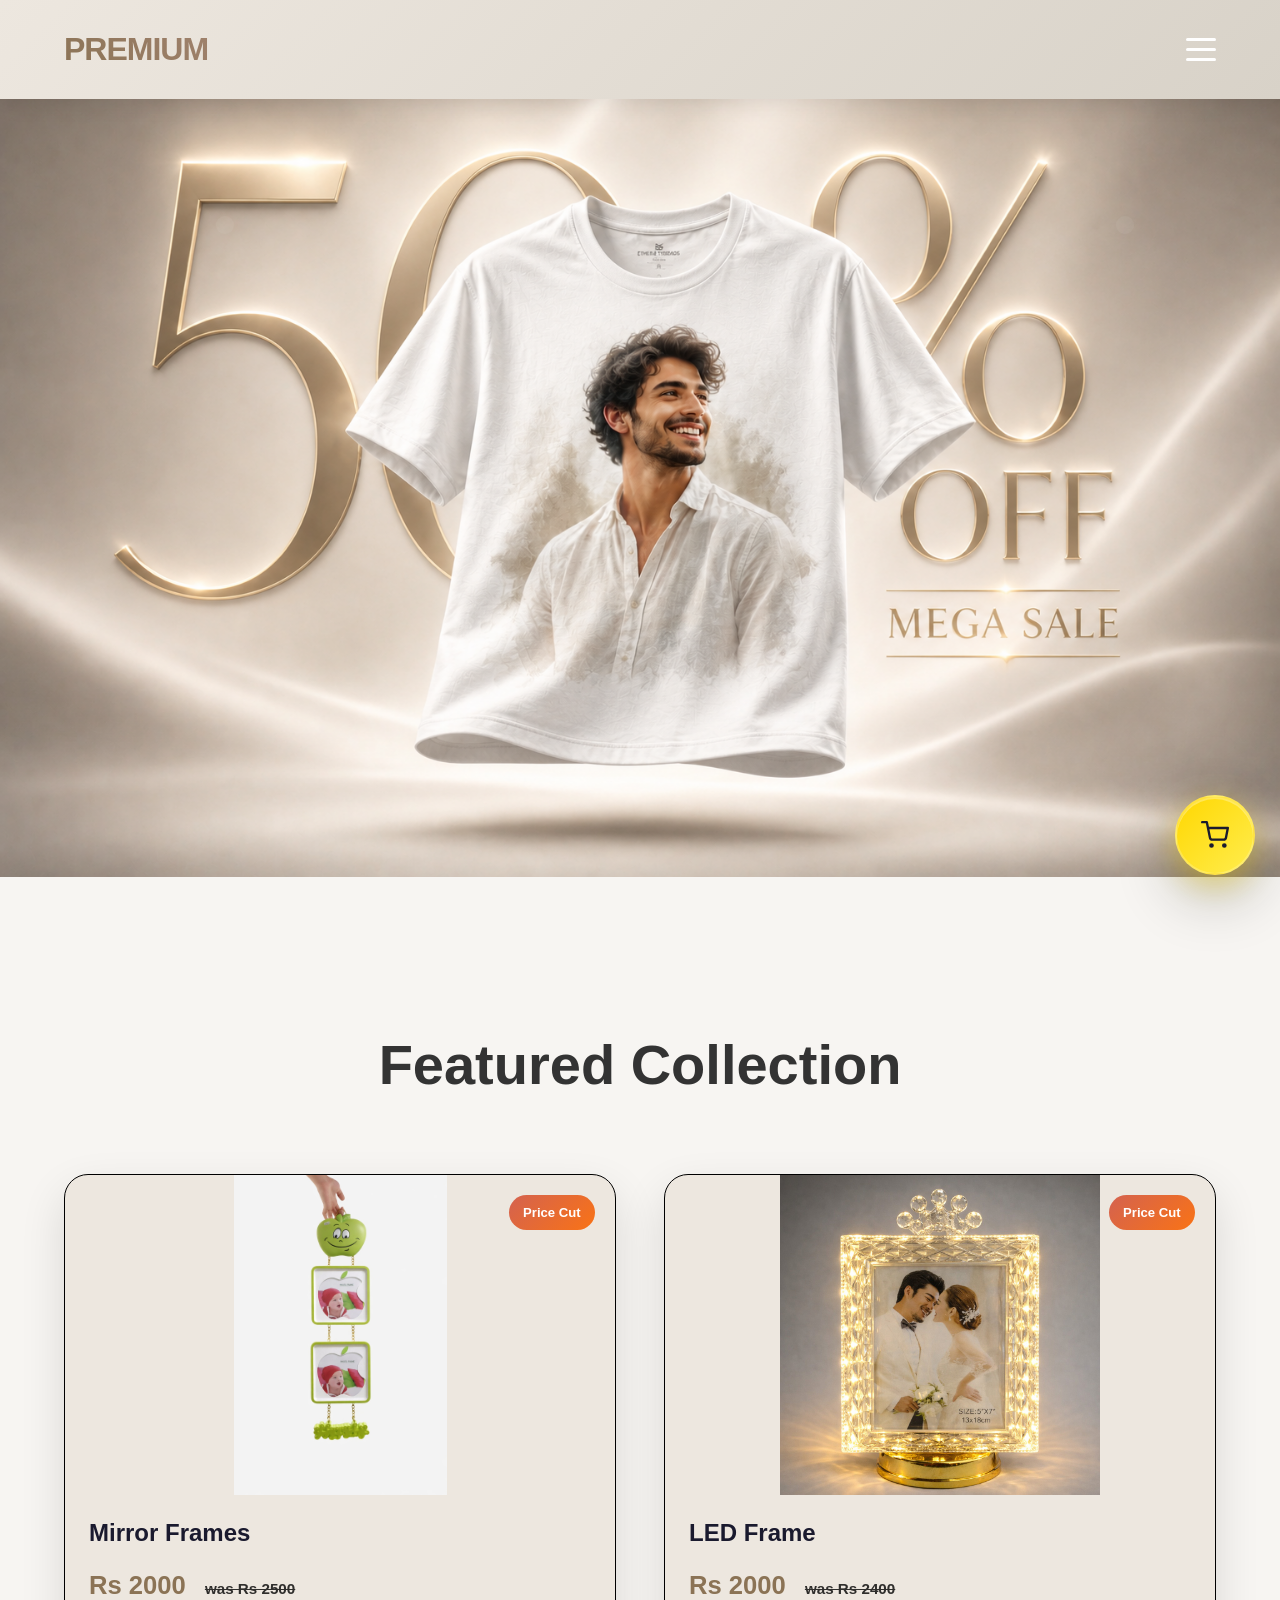
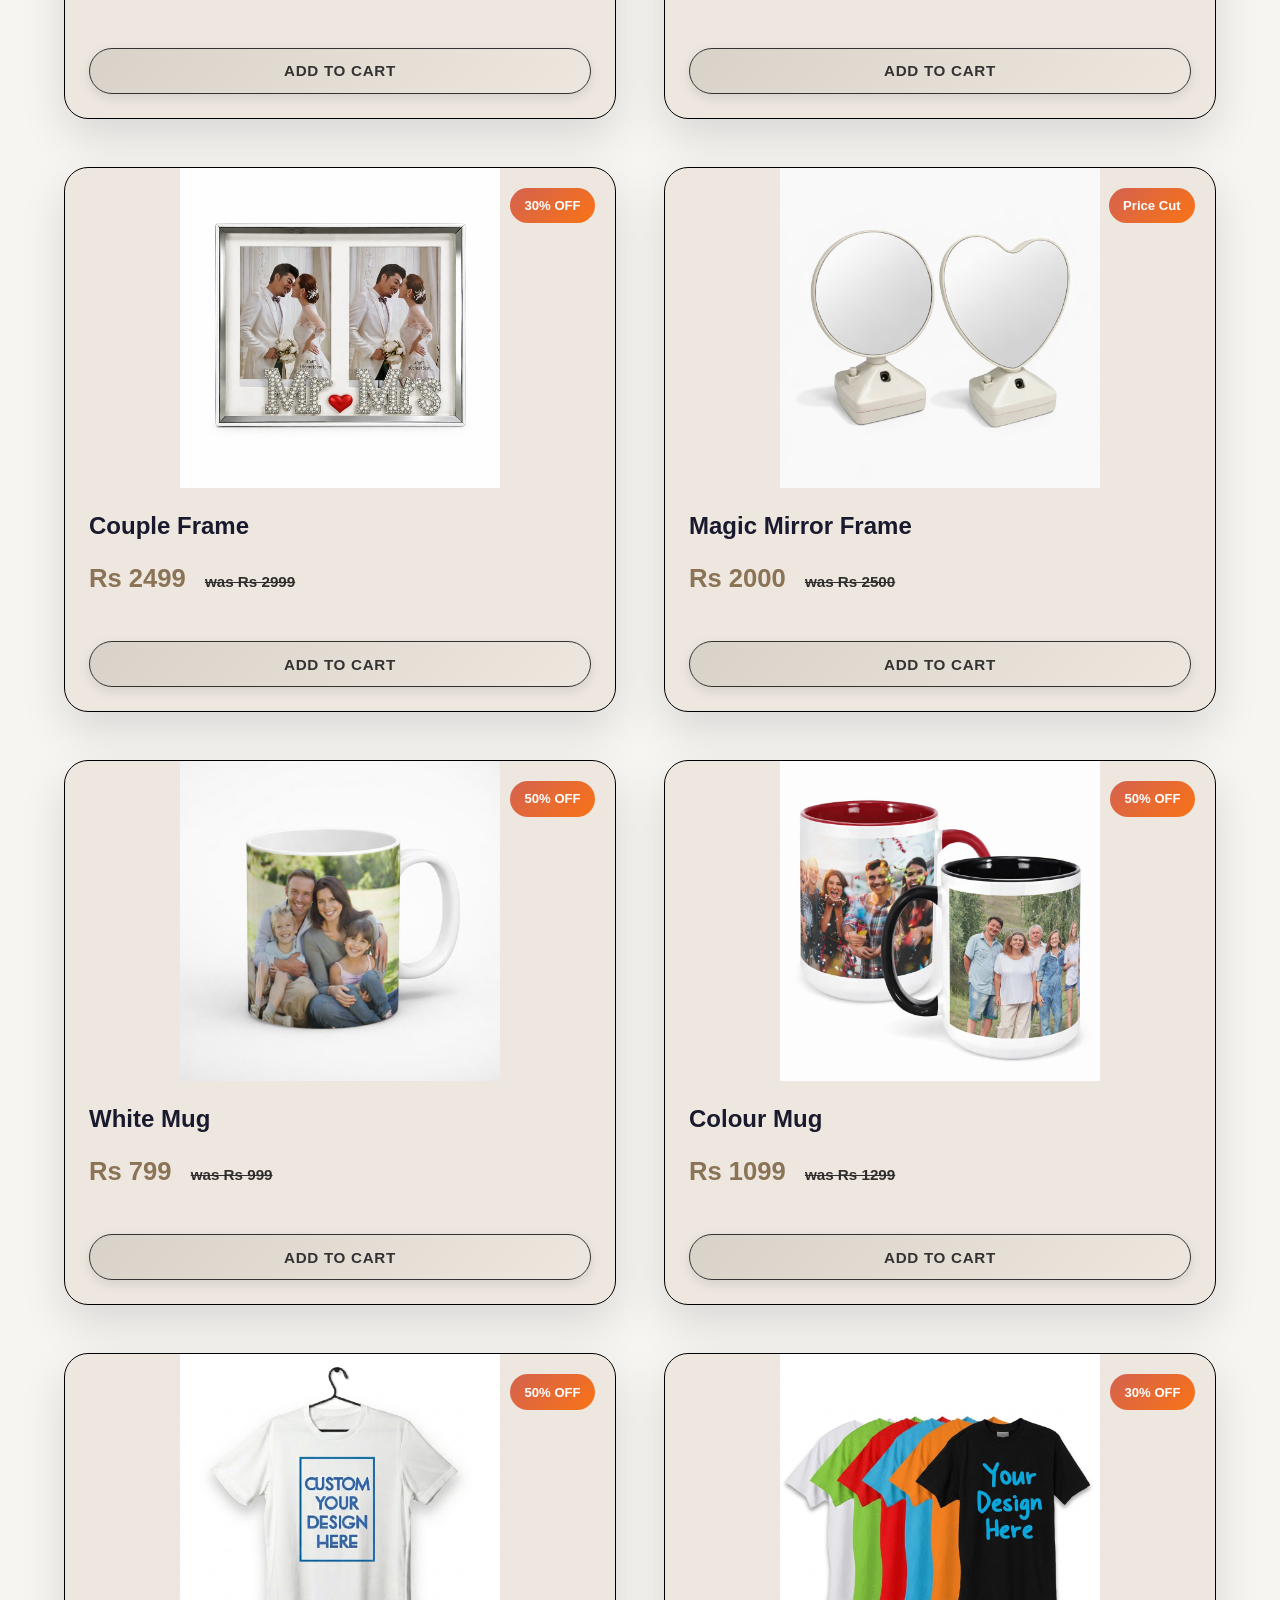
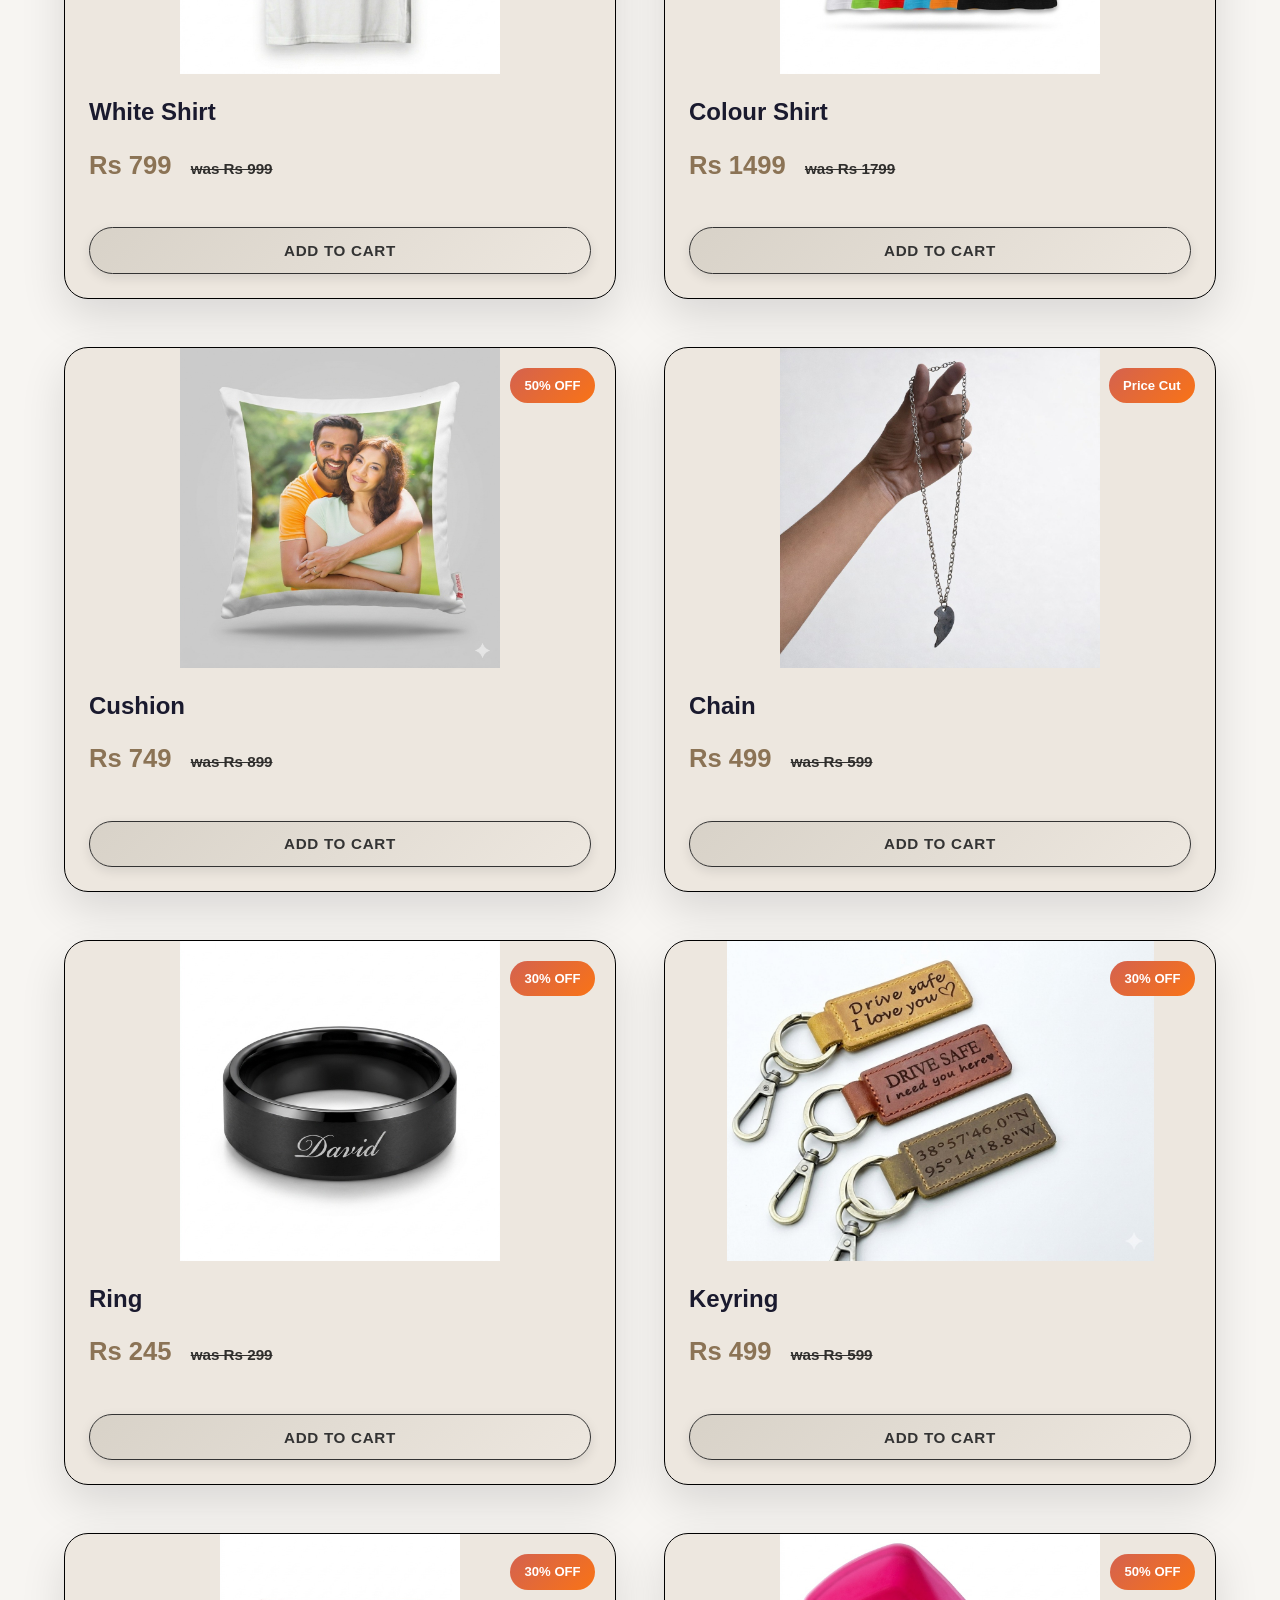
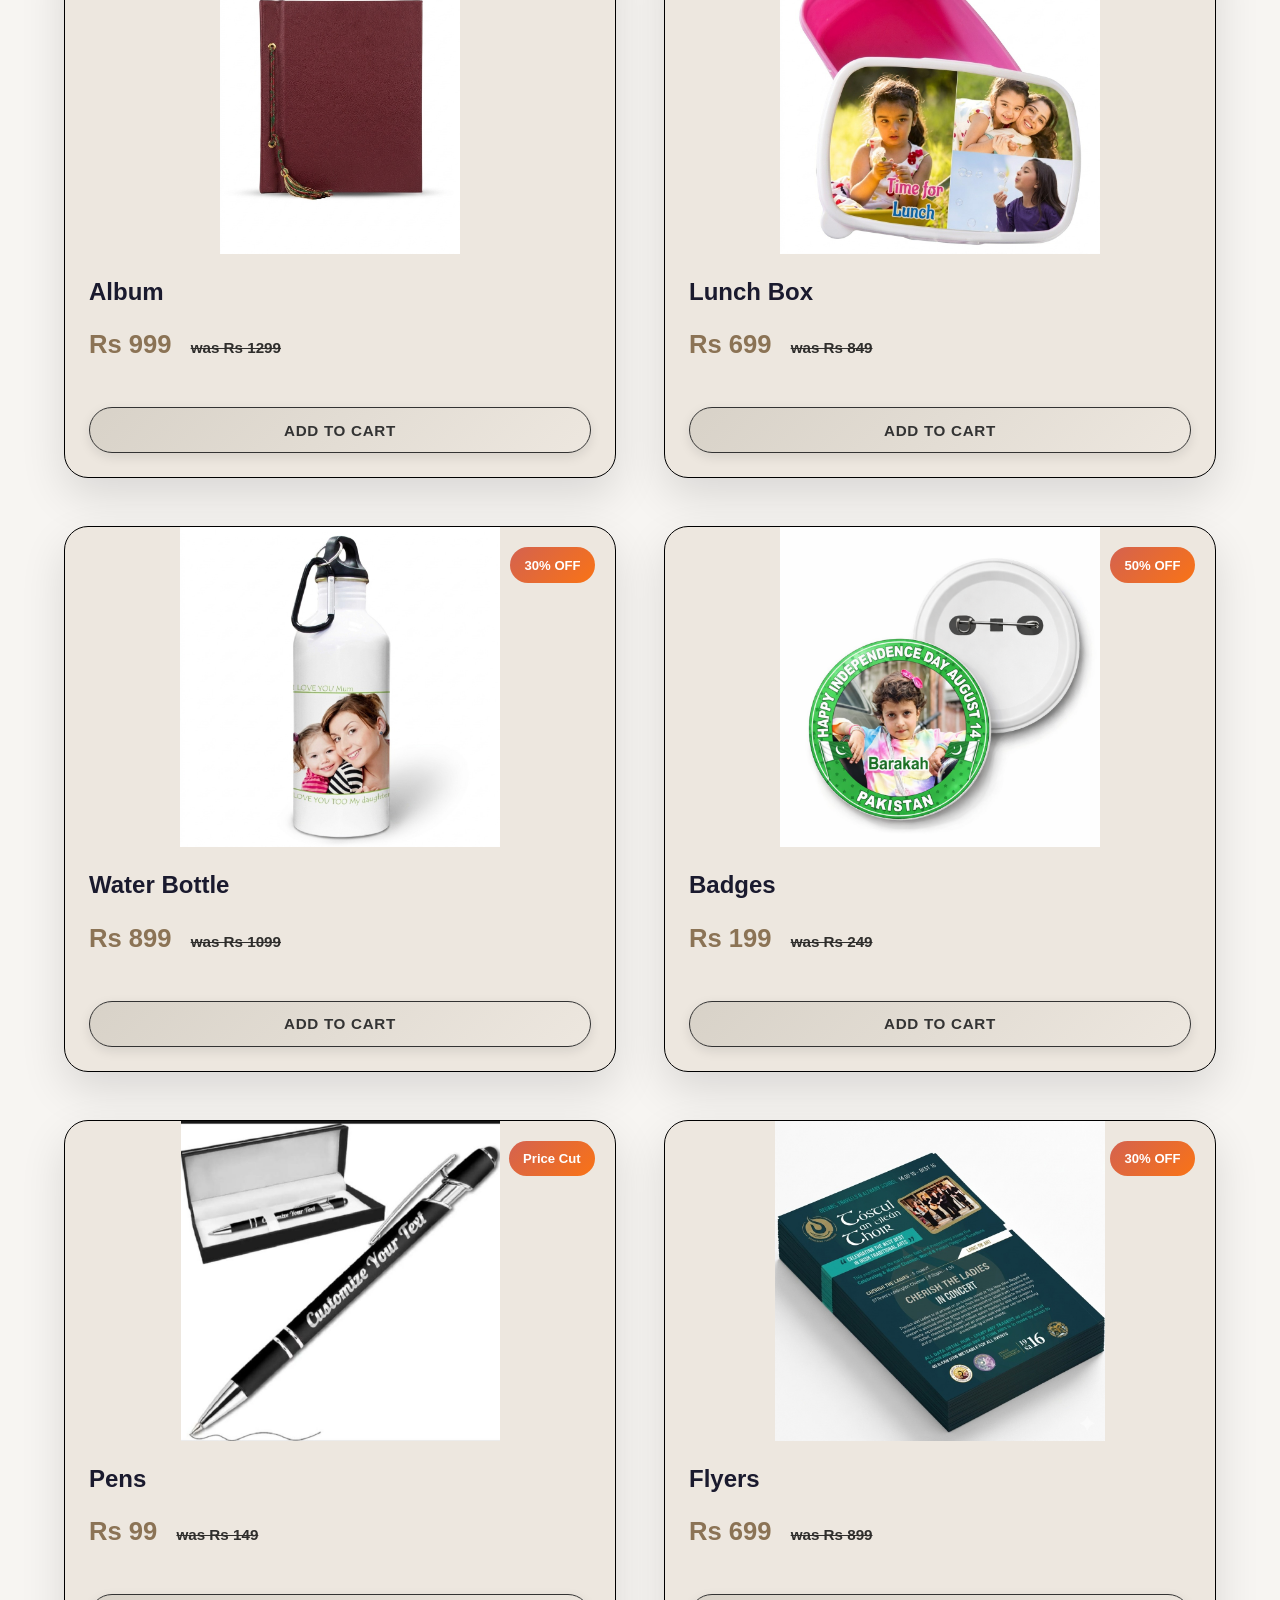
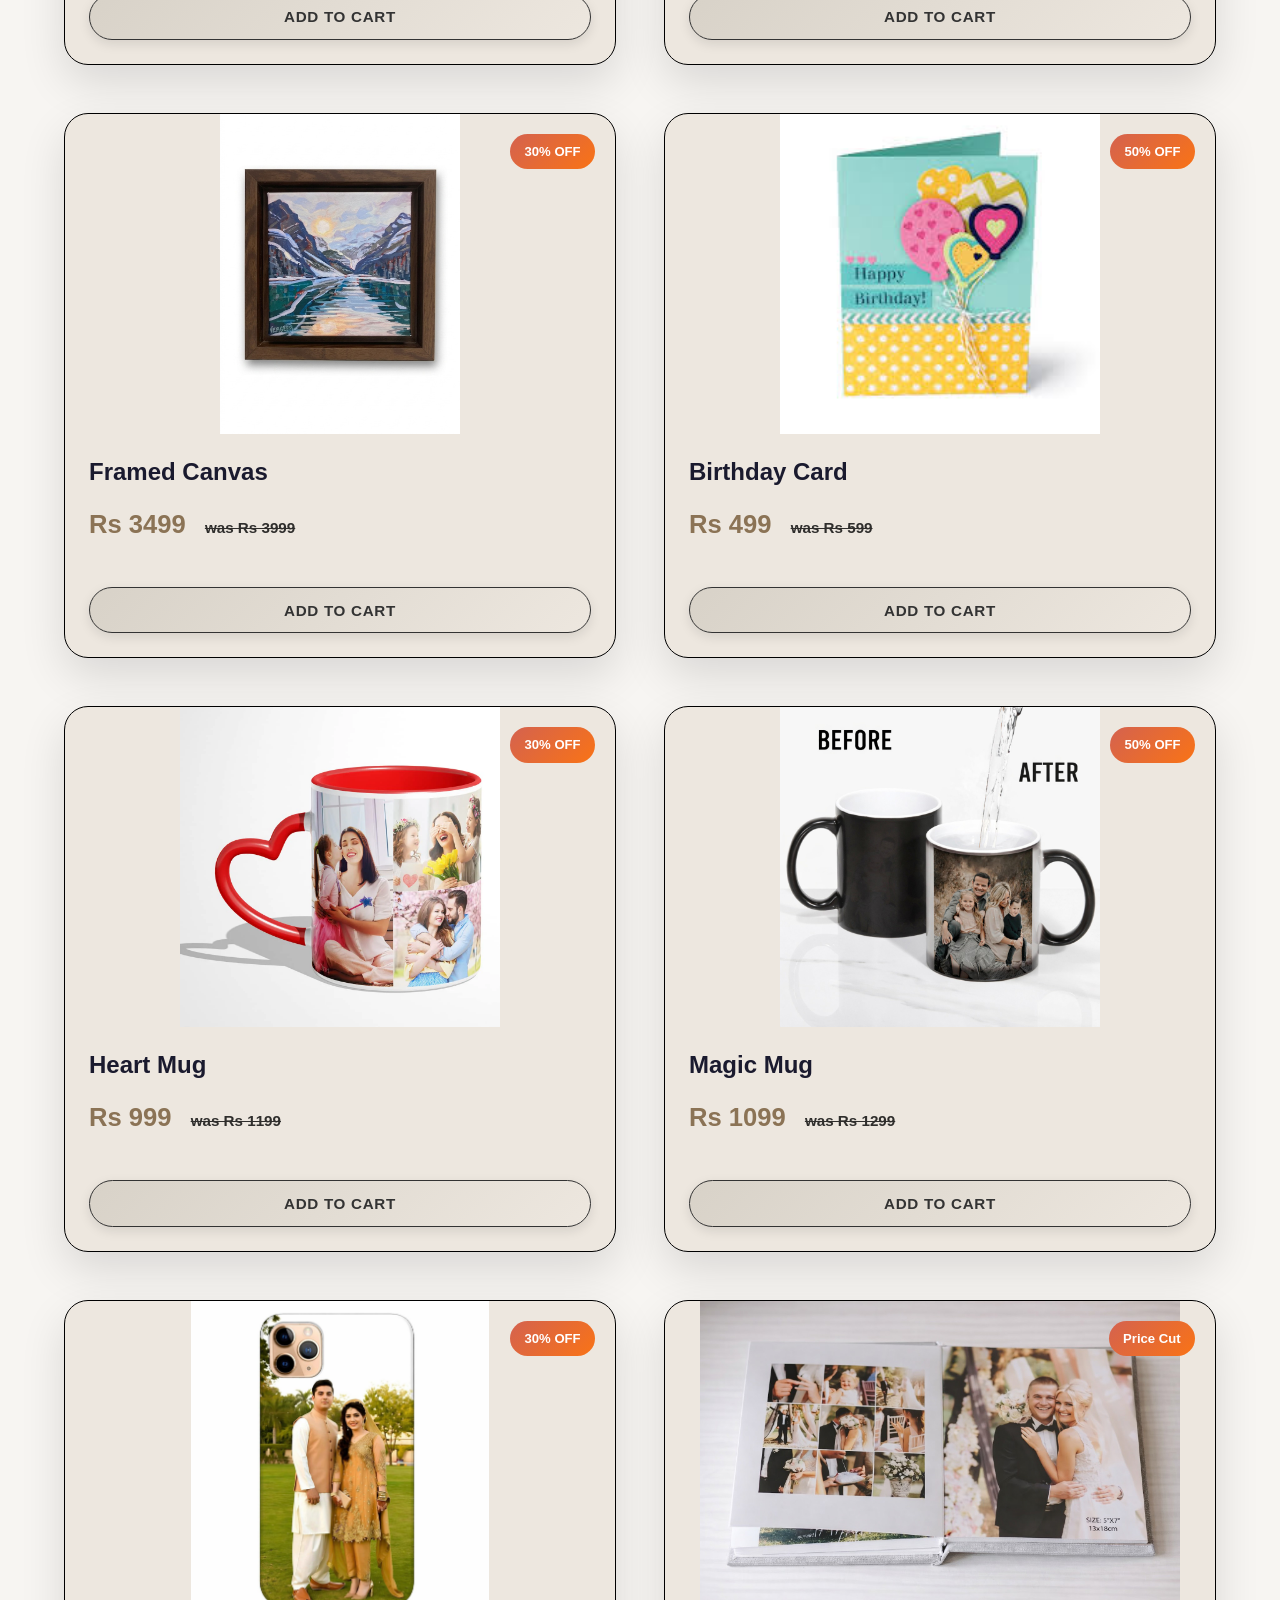
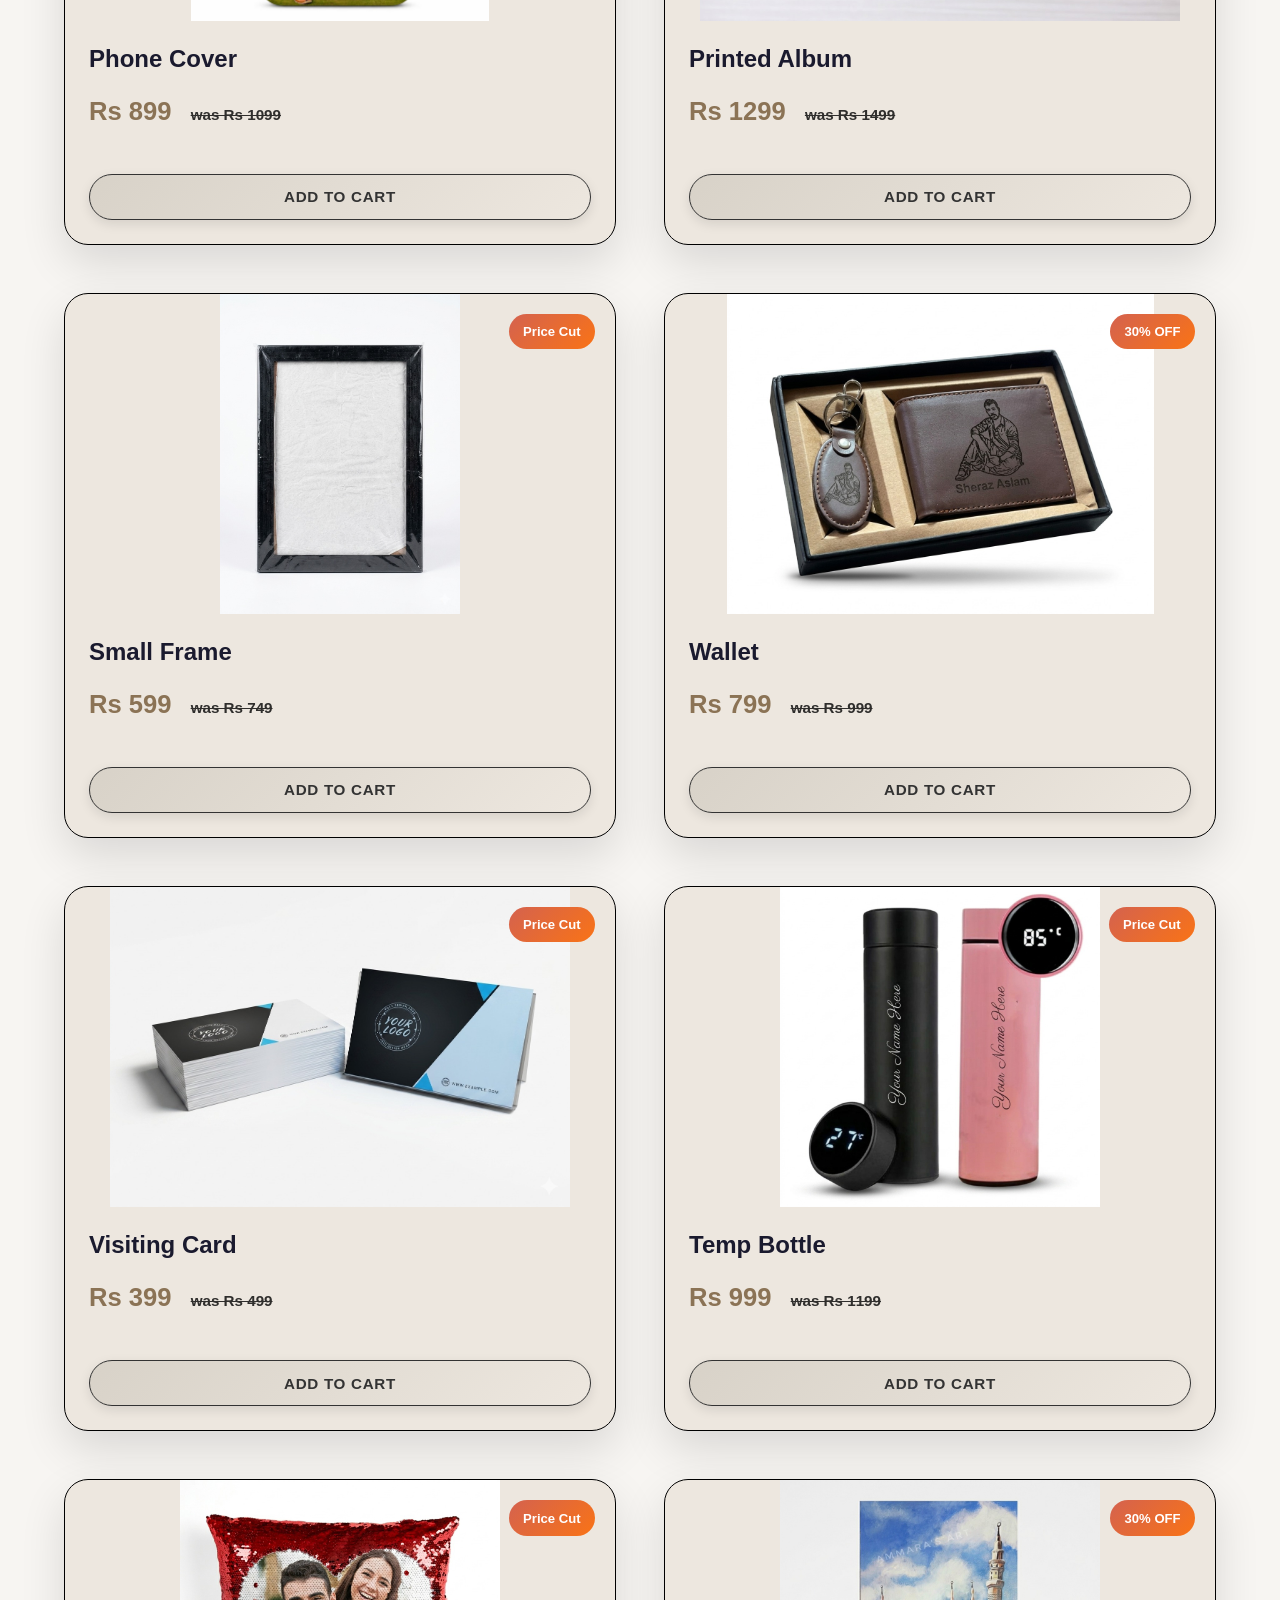
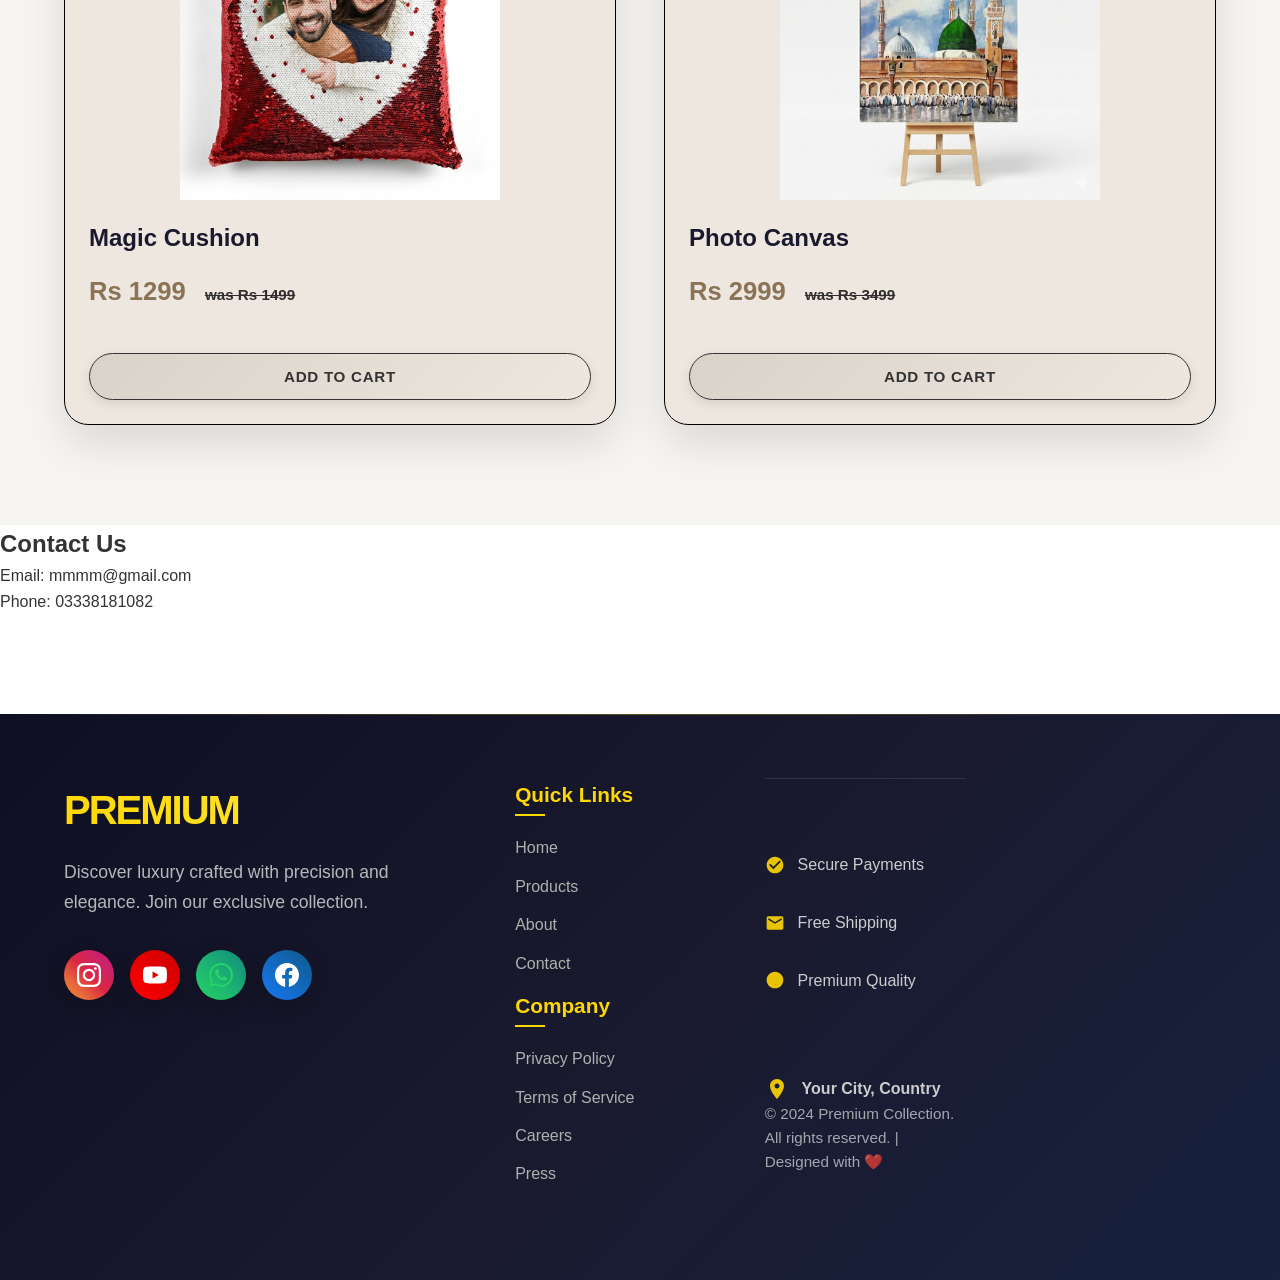
==== commit 4874f352: "Update index.html" ====
--- a/index.html
+++ b/index.html
@@ -334,10 +334,10 @@
             right: 20px;
             background: linear-gradient(135deg, #d4624f, #f97316);
             color: white;
-            padding: 0.5rem 1rem;
+            padding: 0.45rem 0.9rem;
             border-radius: 50px;
             font-weight: 700;
-            font-size: 0.9rem;
+            font-size: 0.82rem;
             z-index: 3;
             animation: pulse 2s infinite;
         }
@@ -372,34 +372,37 @@
         }
 
         .product-info {
-            padding: 2rem;
+            padding: 1.5rem;
             display: flex;
             flex-direction: column;
             justify-content: space-between;
-            gap: 1.5rem;
+            gap: 1rem;
             flex: 1;
         }
 
         .product-title {
-            font-size: 1.8rem;
+            font-size: 1.5rem;
             font-weight: 700;
-            margin-bottom: 0.5rem;
+            margin-bottom: 0.4rem;
             color: #1a1a2e;
+            line-height: 1.2;
         }
 
         .product-price {
-            font-size: 2rem;
-            font-weight: 800;
+            font-size: 1.6rem;
+            font-weight: 700;
             color: #8B7355;
-            margin-bottom: 1rem;
+            margin-bottom: 0.75rem;
+            line-height: 1.2;
         }
 
         .original-price {
             text-decoration: line-through;
             color: #000;
-            font-size: 1.2rem;
-            margin-left: 1rem;
+            font-size: 0.95rem;
+            margin-left: 0.75rem;
             font-weight: 600;
+            opacity: 0.8;
         }
 
         /* Product Detail Page */
@@ -505,19 +508,19 @@
 
         .tile-buy-btn {
             display: inline-block;
-            margin-top: 1.5rem;
+            margin-top: 1.2rem;
             background: linear-gradient(135deg, #D8D2C8, #EDE7DF);
             color: #333;
             border: 1px solid #333;
-            padding: 1rem 1.8rem;
-            font-size: 1rem;
+            padding: 0.85rem 1.5rem;
+            font-size: 0.95rem;
             font-weight: 700;
             border-radius: 999px;
             cursor: pointer;
             transition: transform 0.25s ease, box-shadow 0.25s ease;
             box-shadow: 0 4px 12px rgba(0,0,0,0.1);
             text-transform: uppercase;
-            letter-spacing: 0.8px;
+            letter-spacing: 0.7px;
         }
 
         .tile-buy-btn:hover {
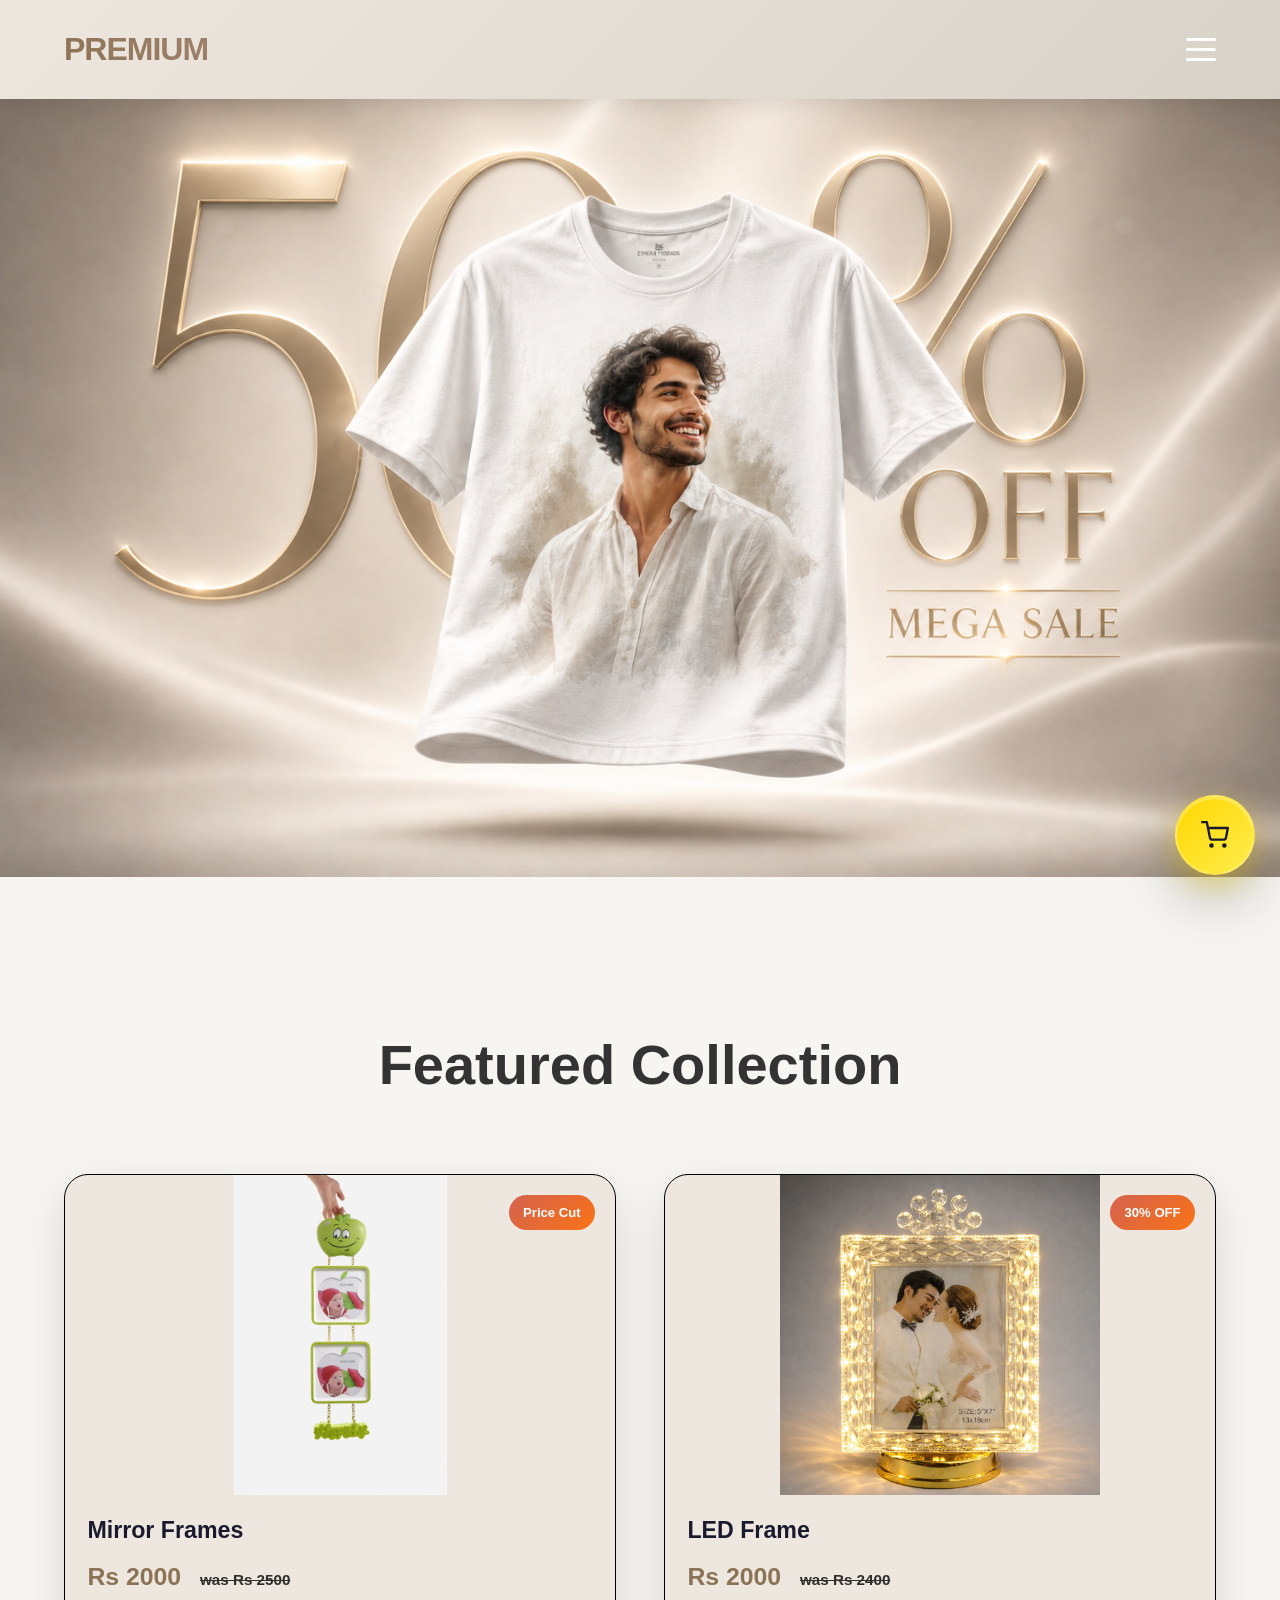
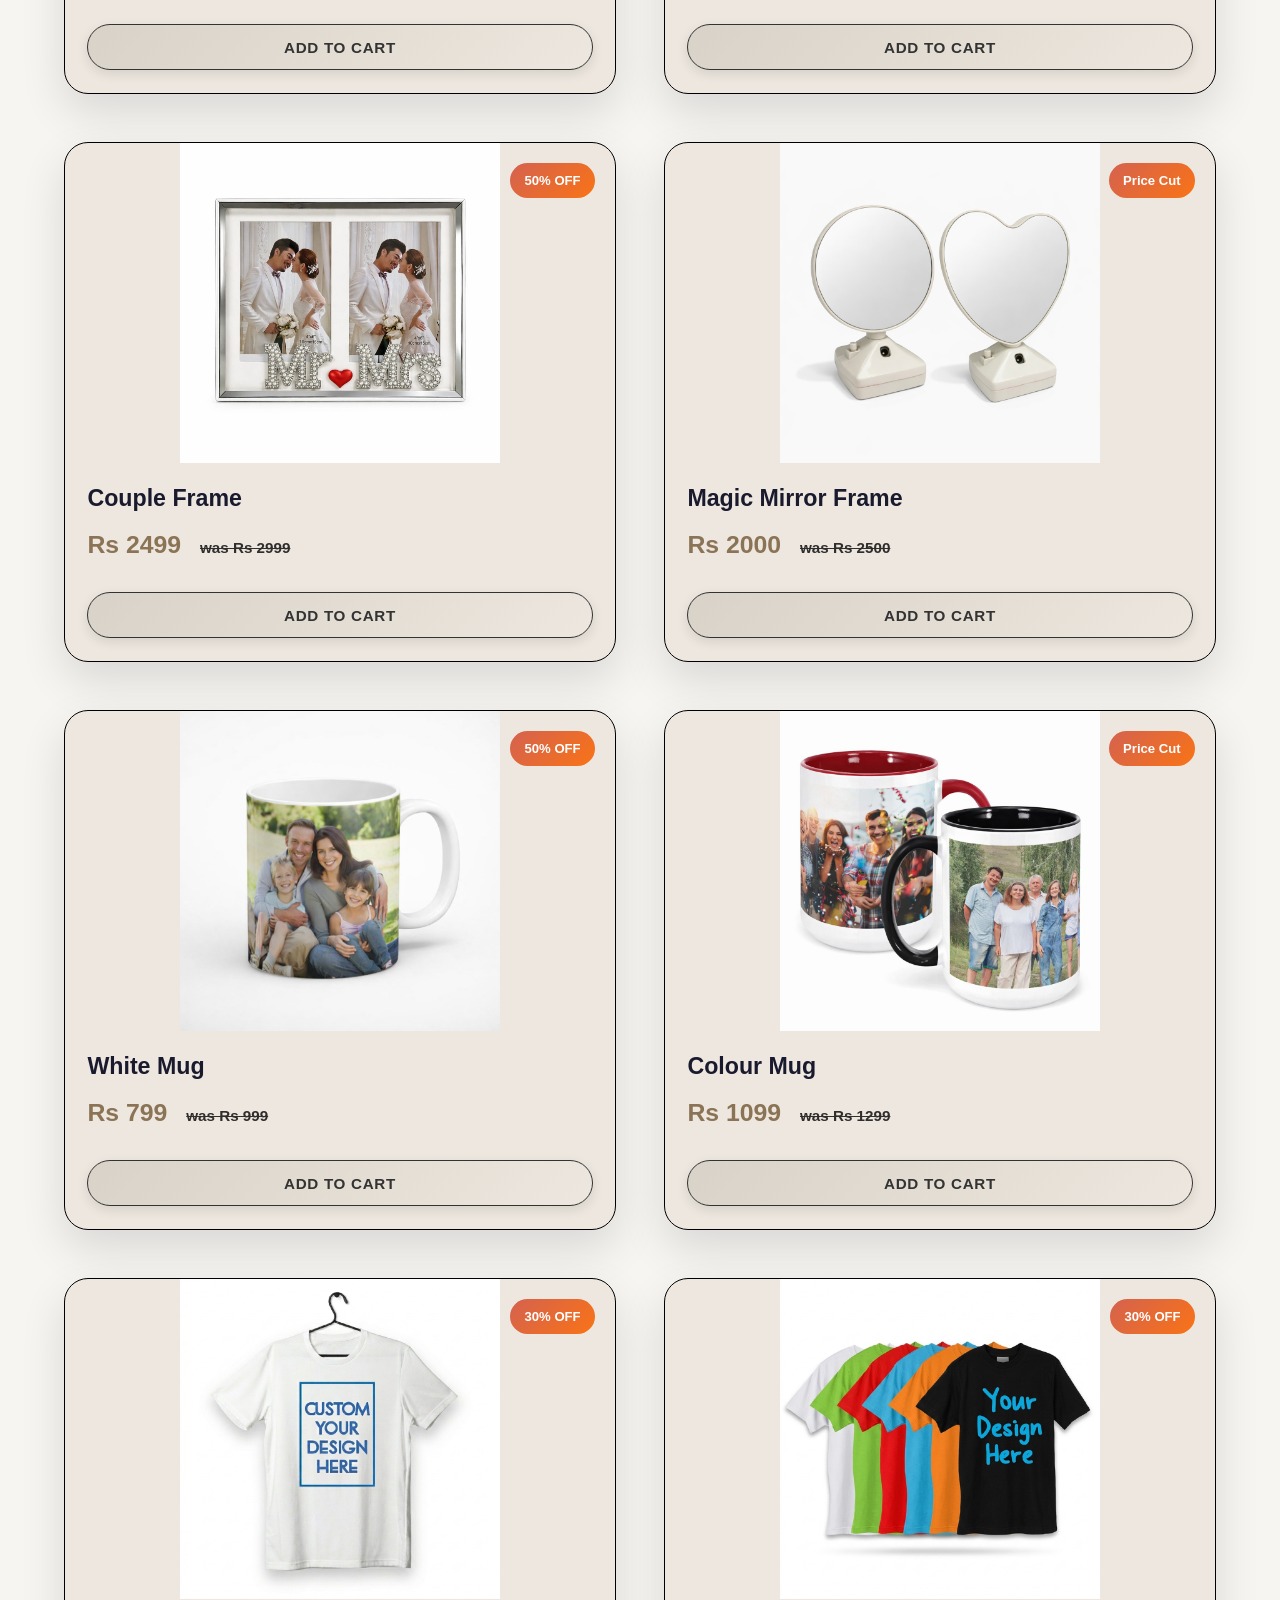
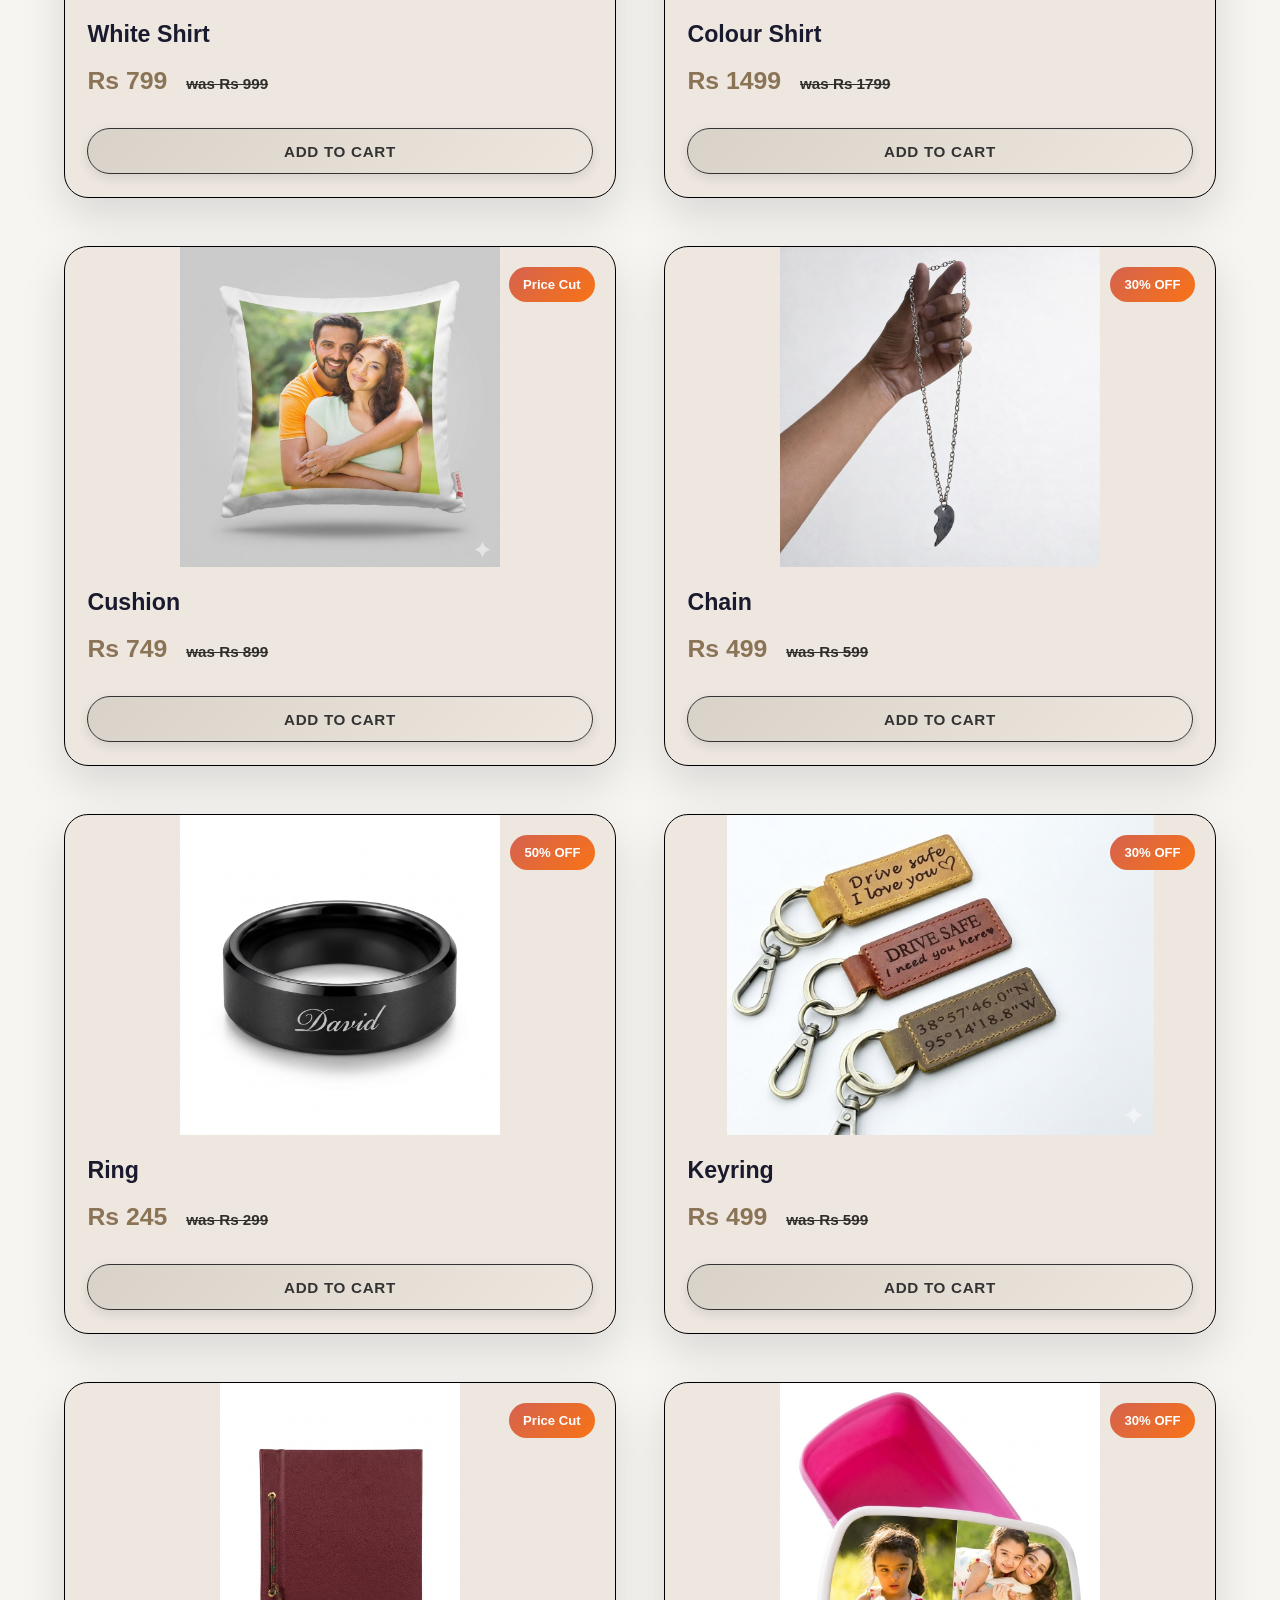
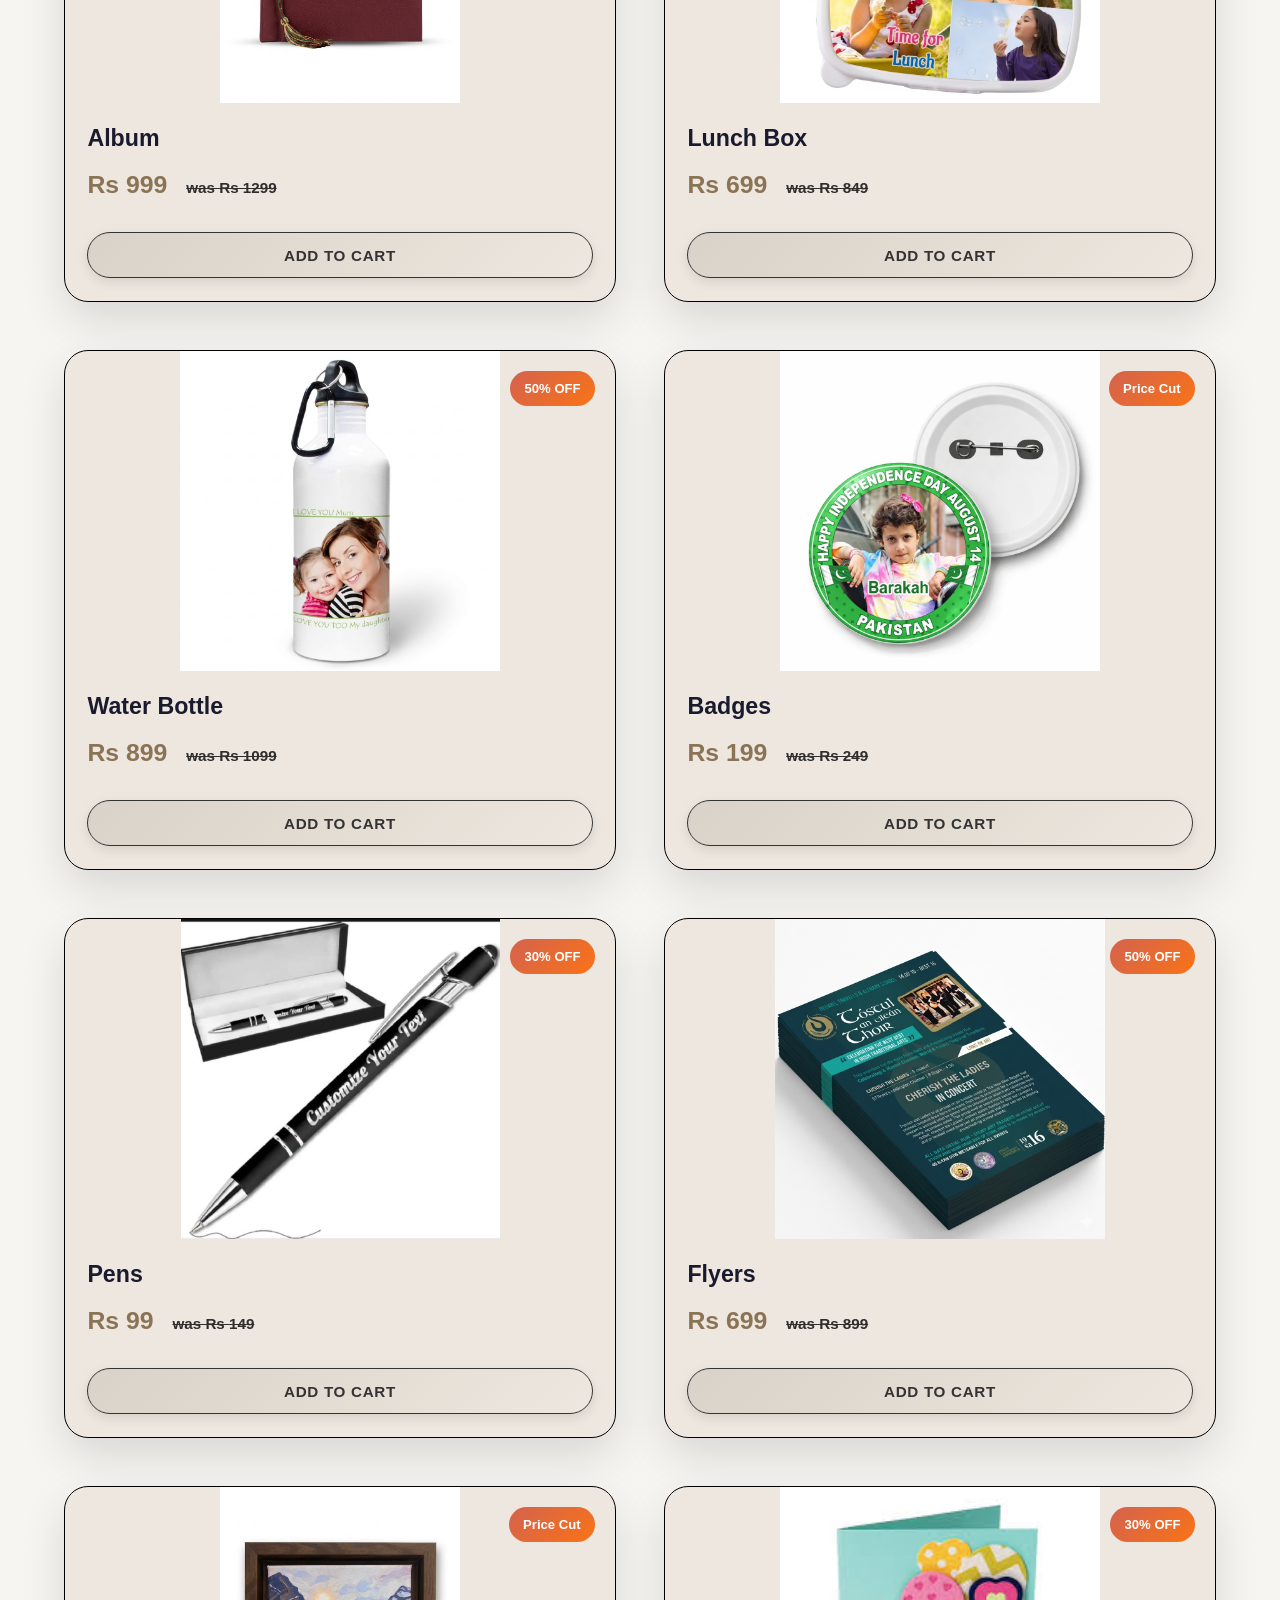
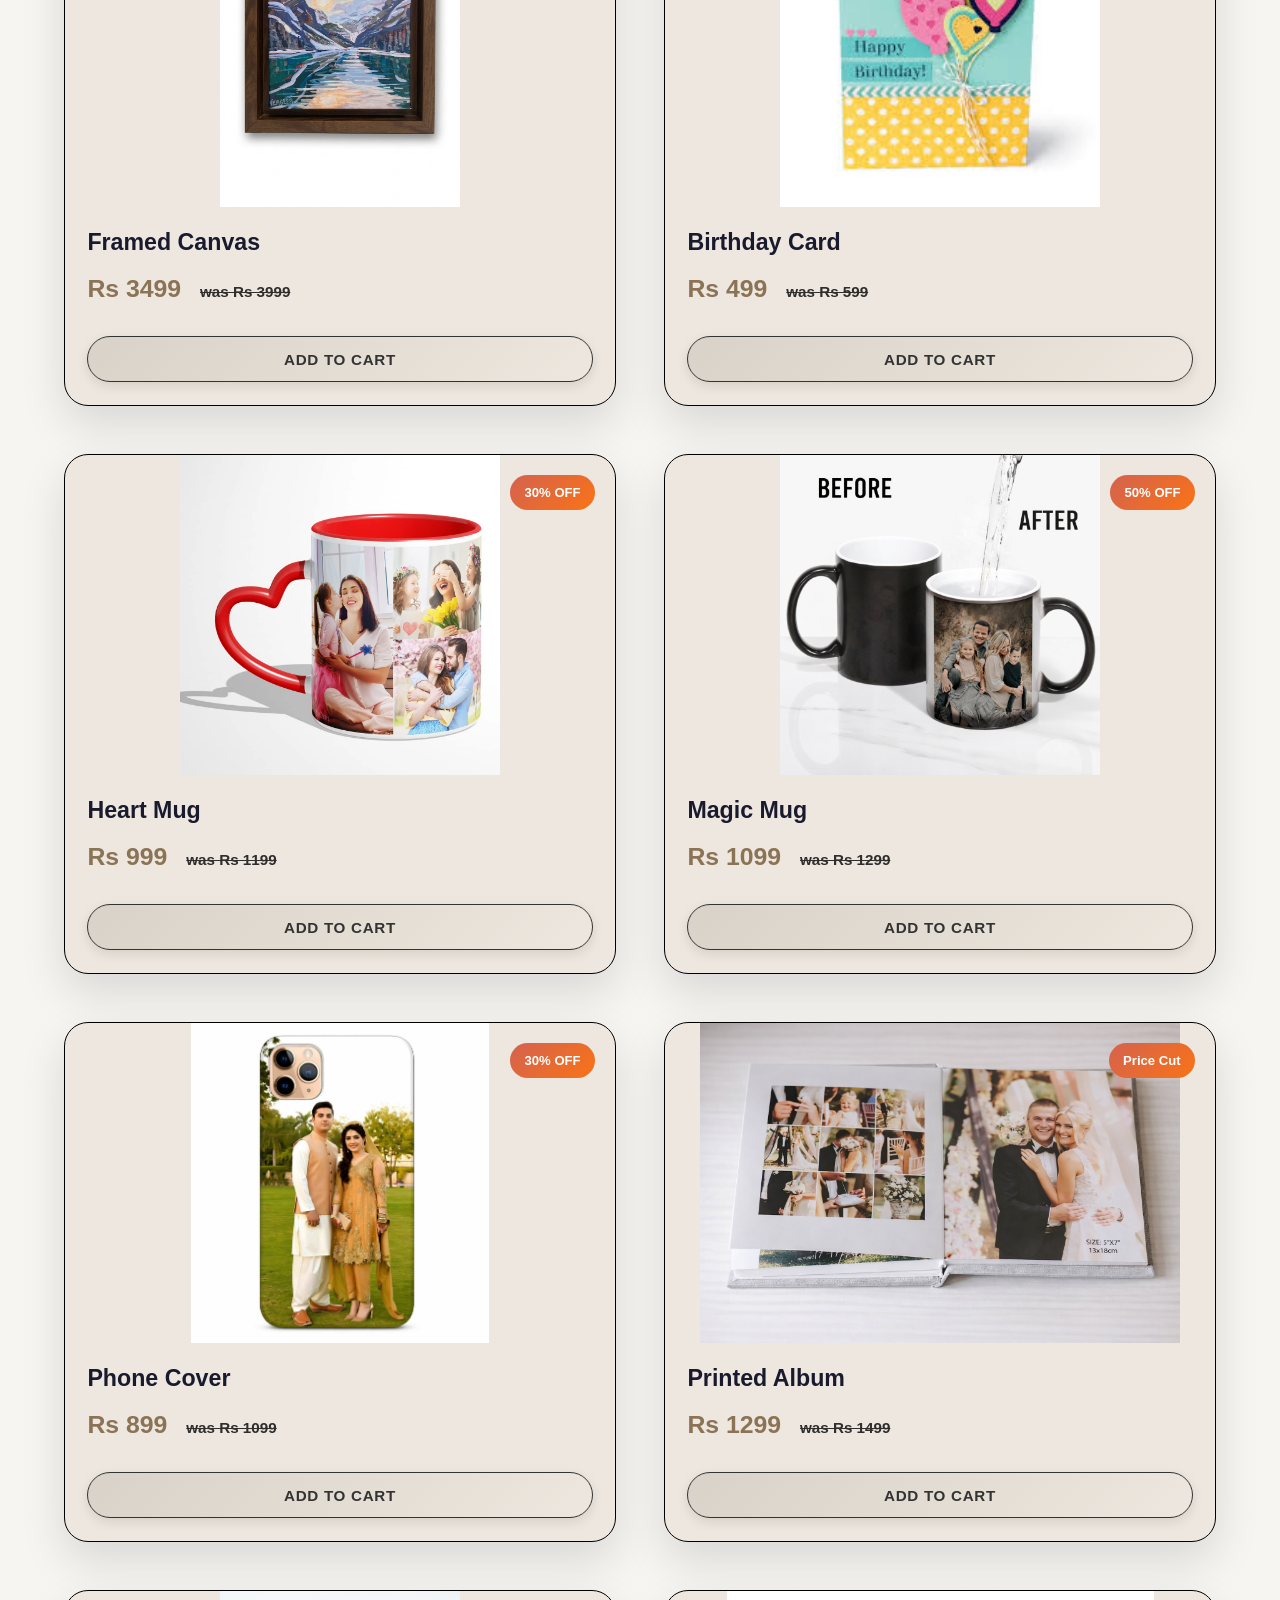
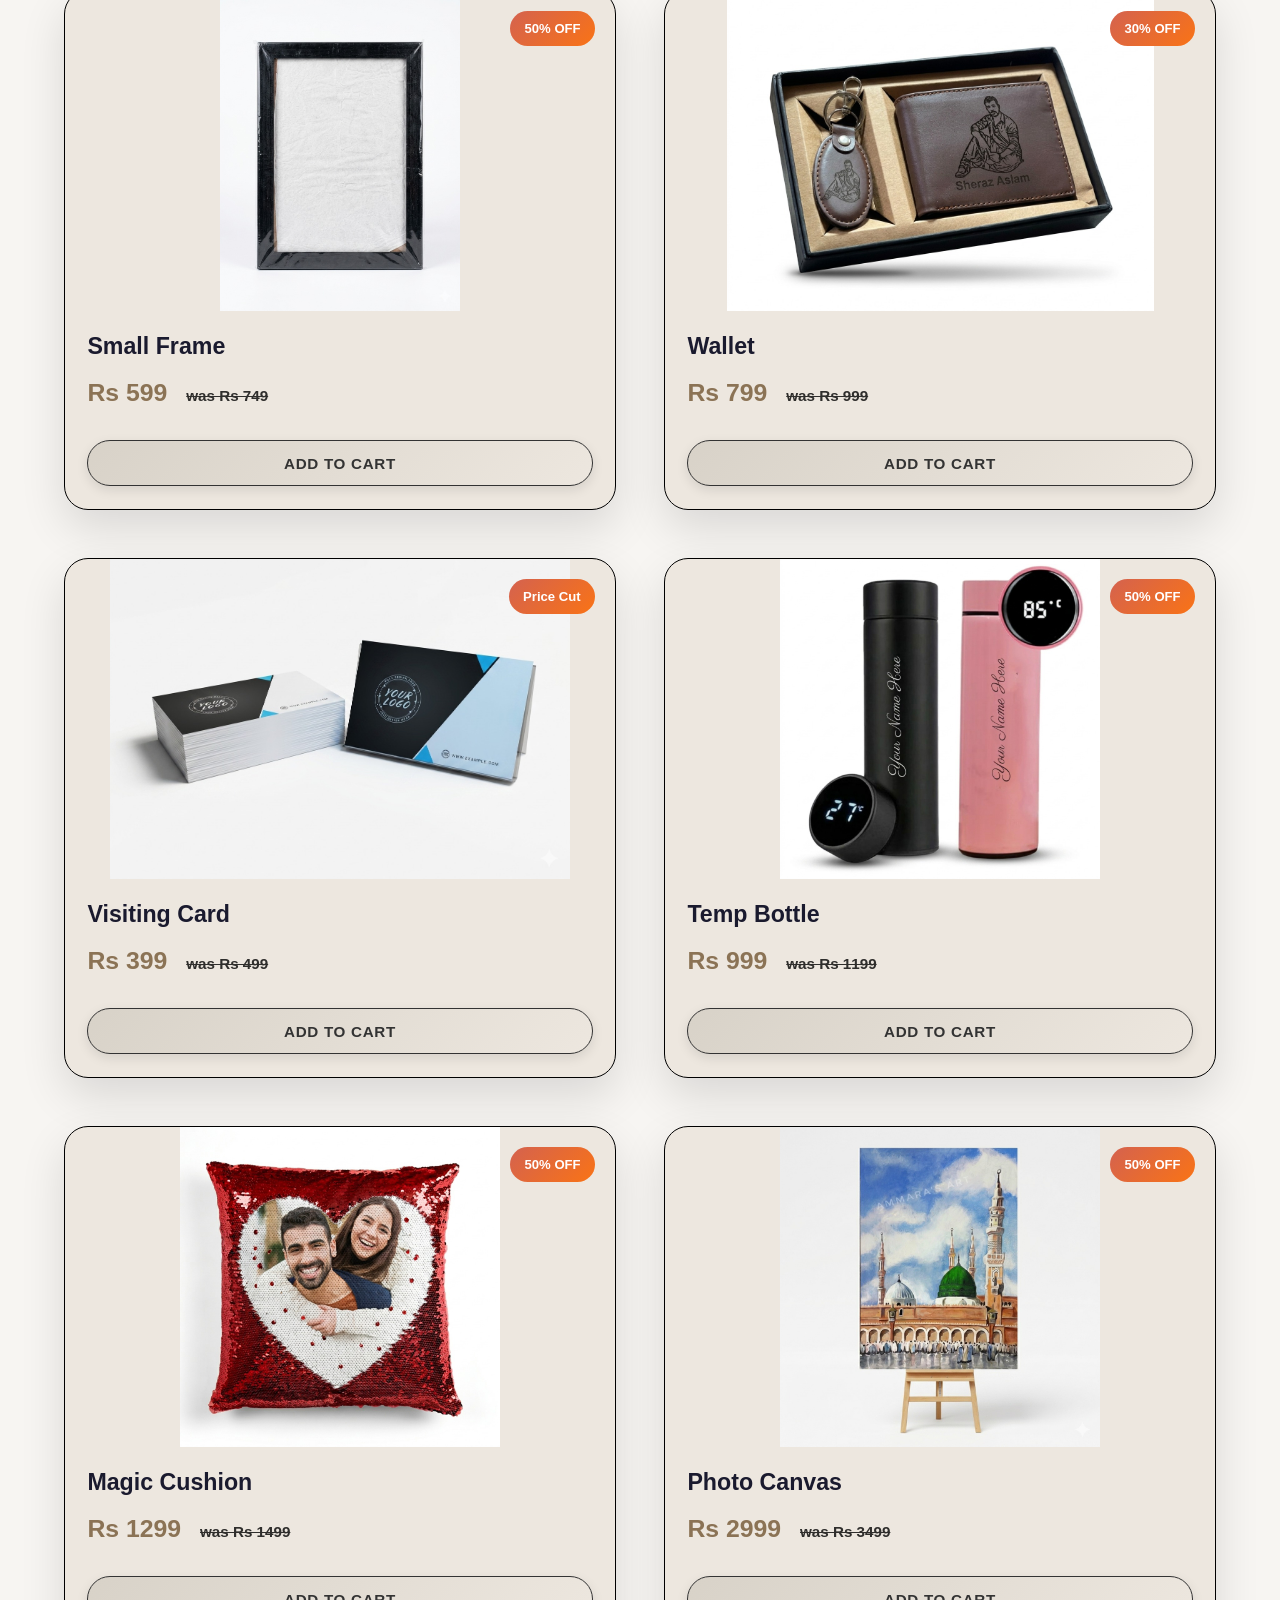
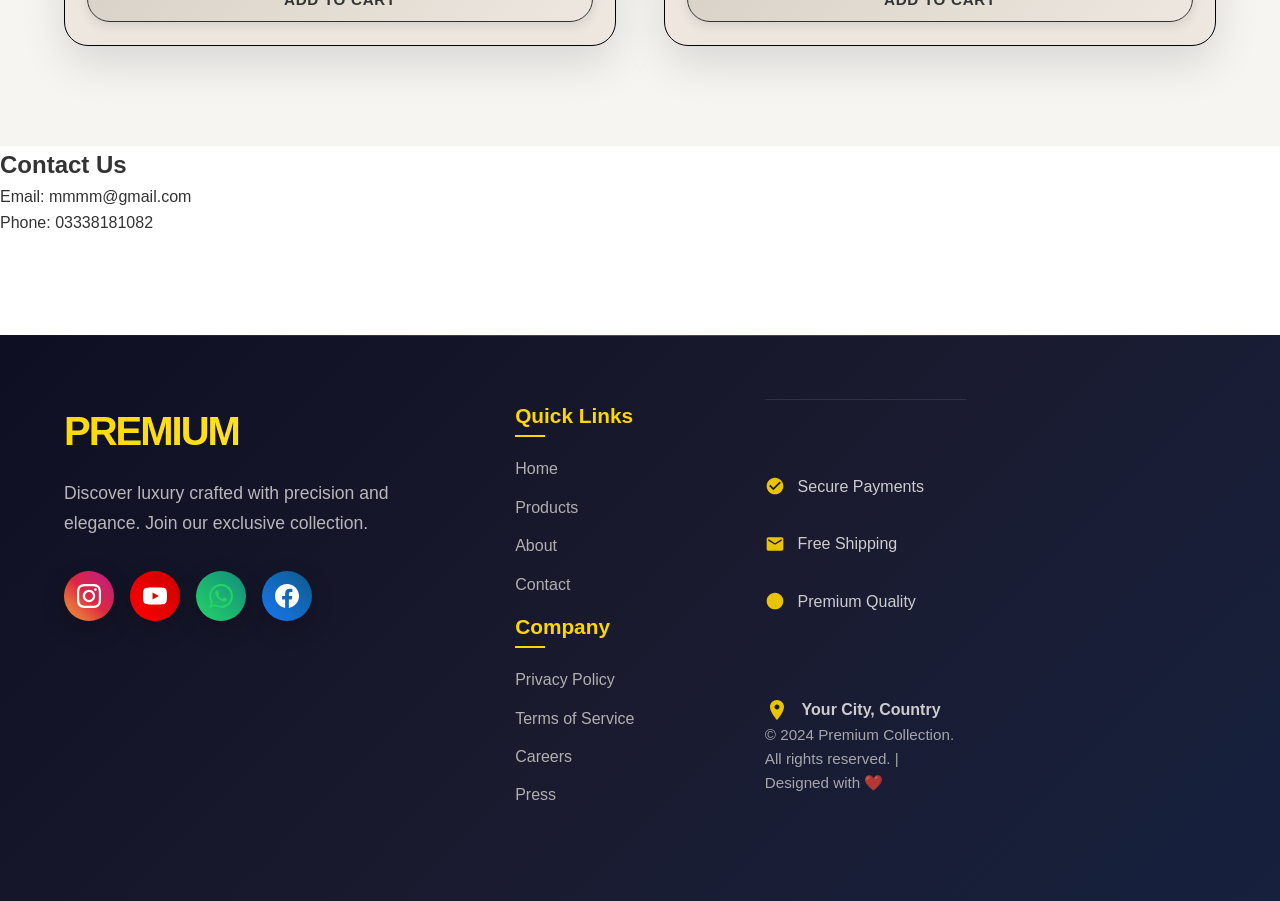
==== commit 587349f8: "Update index.html" ====
--- a/index.html
+++ b/index.html
@@ -372,27 +372,27 @@
         }
 
         .product-info {
-            padding: 1.5rem;
+            padding: 1.4rem;
             display: flex;
             flex-direction: column;
             justify-content: space-between;
-            gap: 1rem;
+            gap: 0.7rem;
             flex: 1;
         }
 
         .product-title {
-            font-size: 1.5rem;
+            font-size: 1.45rem;
             font-weight: 700;
-            margin-bottom: 0.4rem;
+            margin-bottom: 0.25rem;
             color: #1a1a2e;
             line-height: 1.2;
         }
 
         .product-price {
-            font-size: 1.6rem;
+            font-size: 1.55rem;
             font-weight: 700;
             color: #8B7355;
-            margin-bottom: 0.75rem;
+            margin-bottom: 0.45rem;
             line-height: 1.2;
         }
 
@@ -508,7 +508,7 @@
 
         .tile-buy-btn {
             display: inline-block;
-            margin-top: 1.2rem;
+            margin-top: 0.8rem;
             background: linear-gradient(135deg, #D8D2C8, #EDE7DF);
             color: #333;
             border: 1px solid #333;
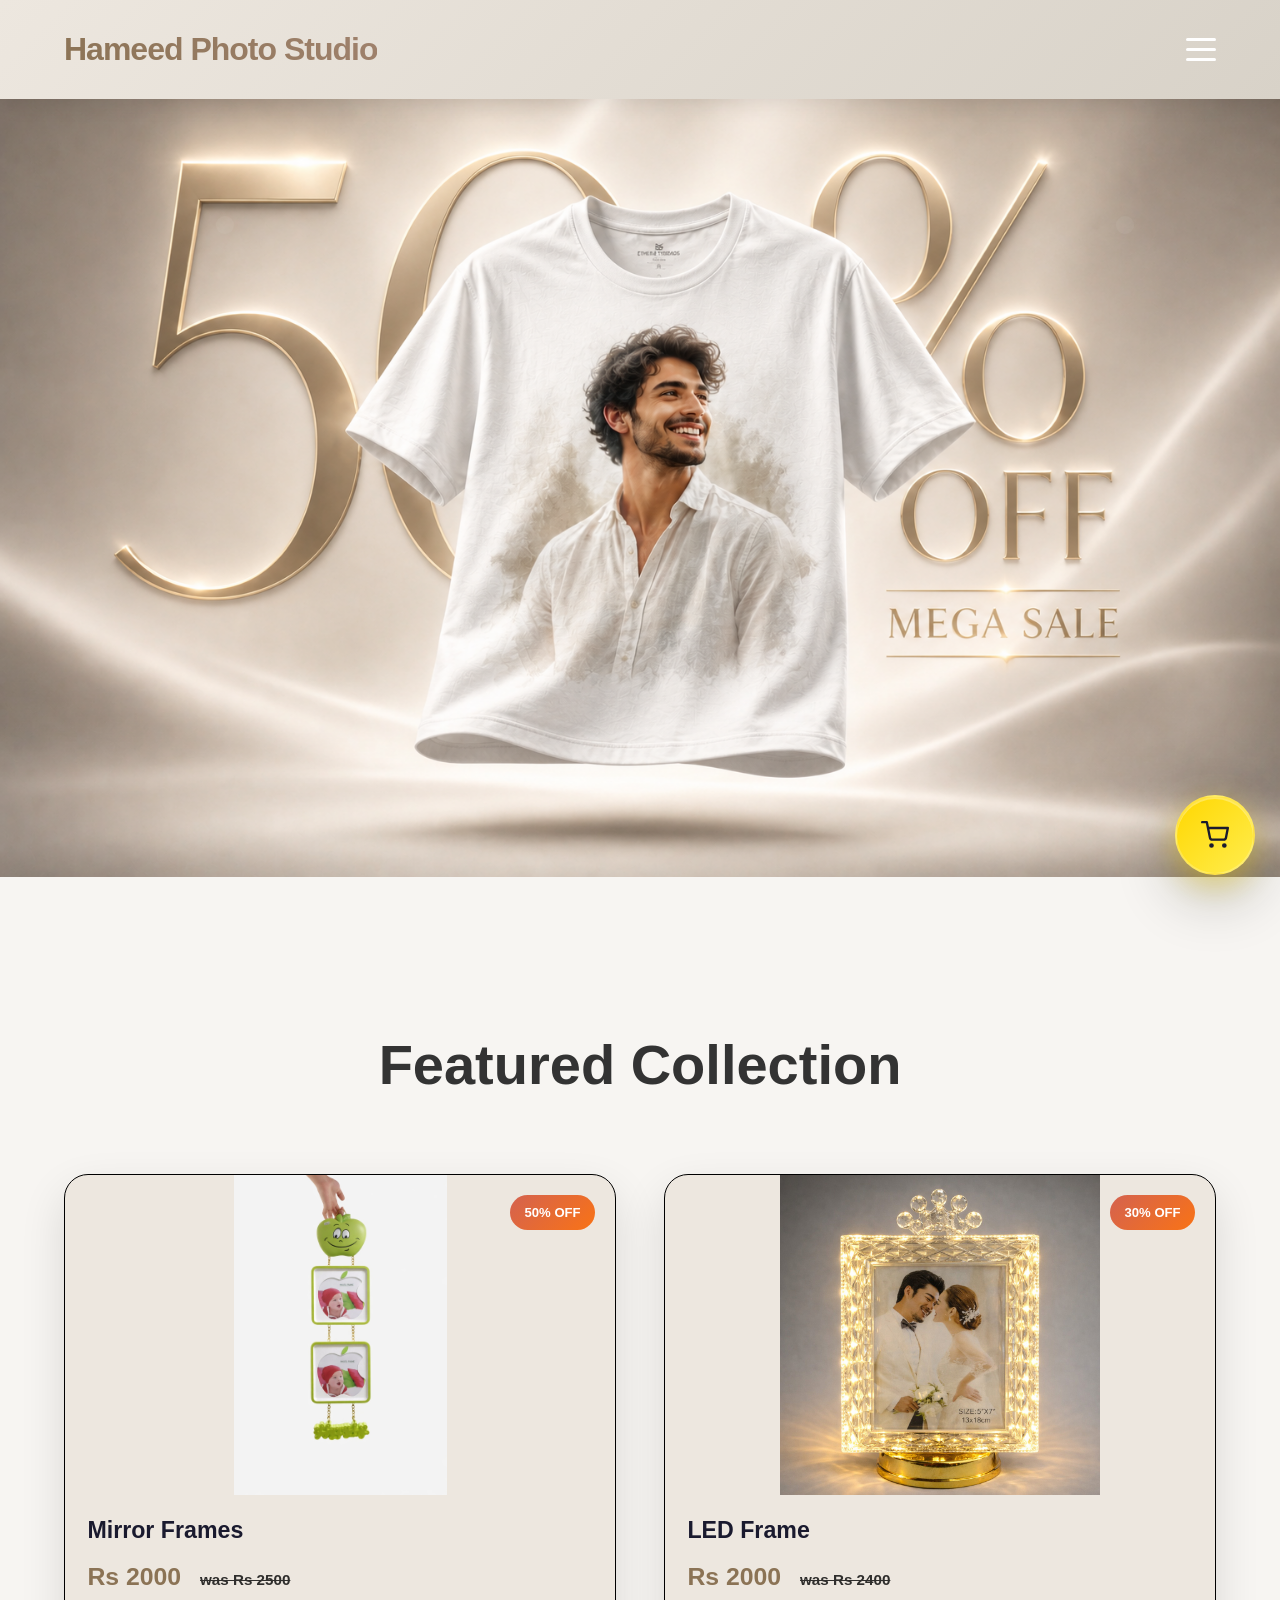
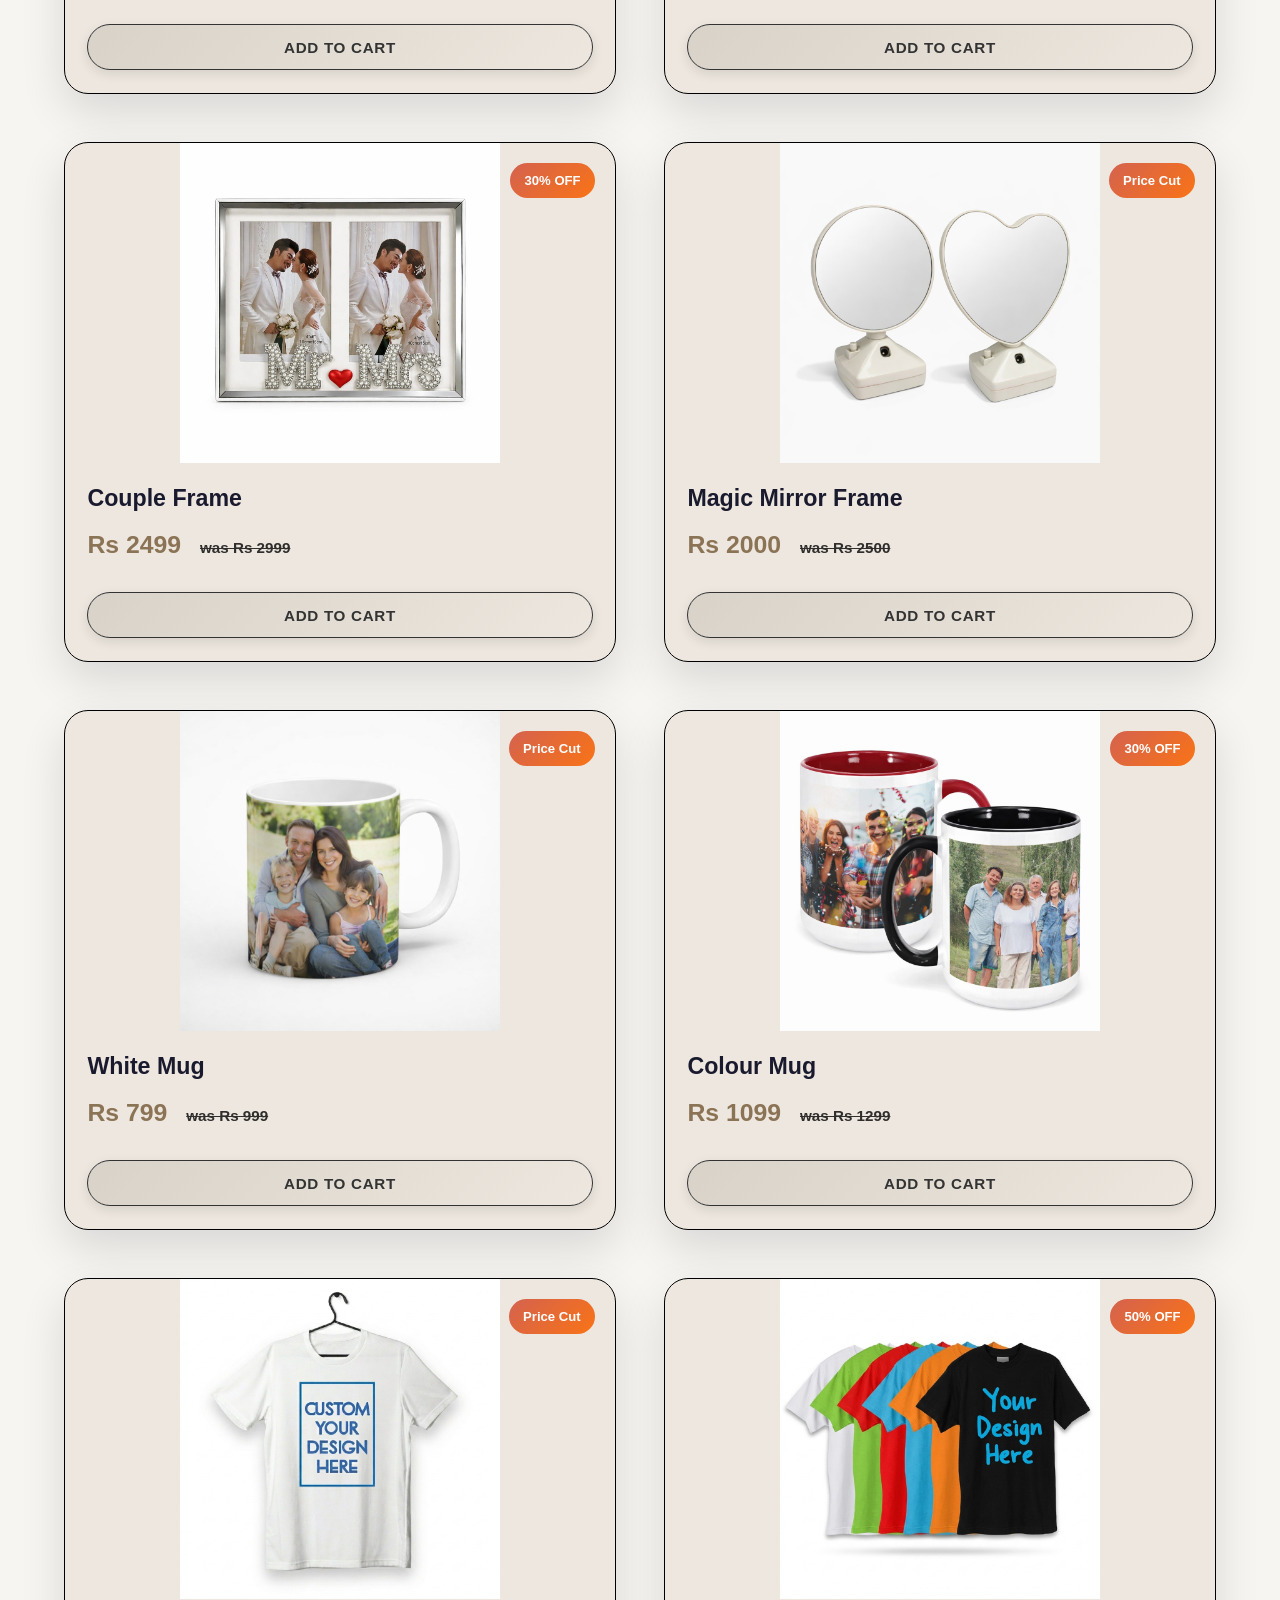
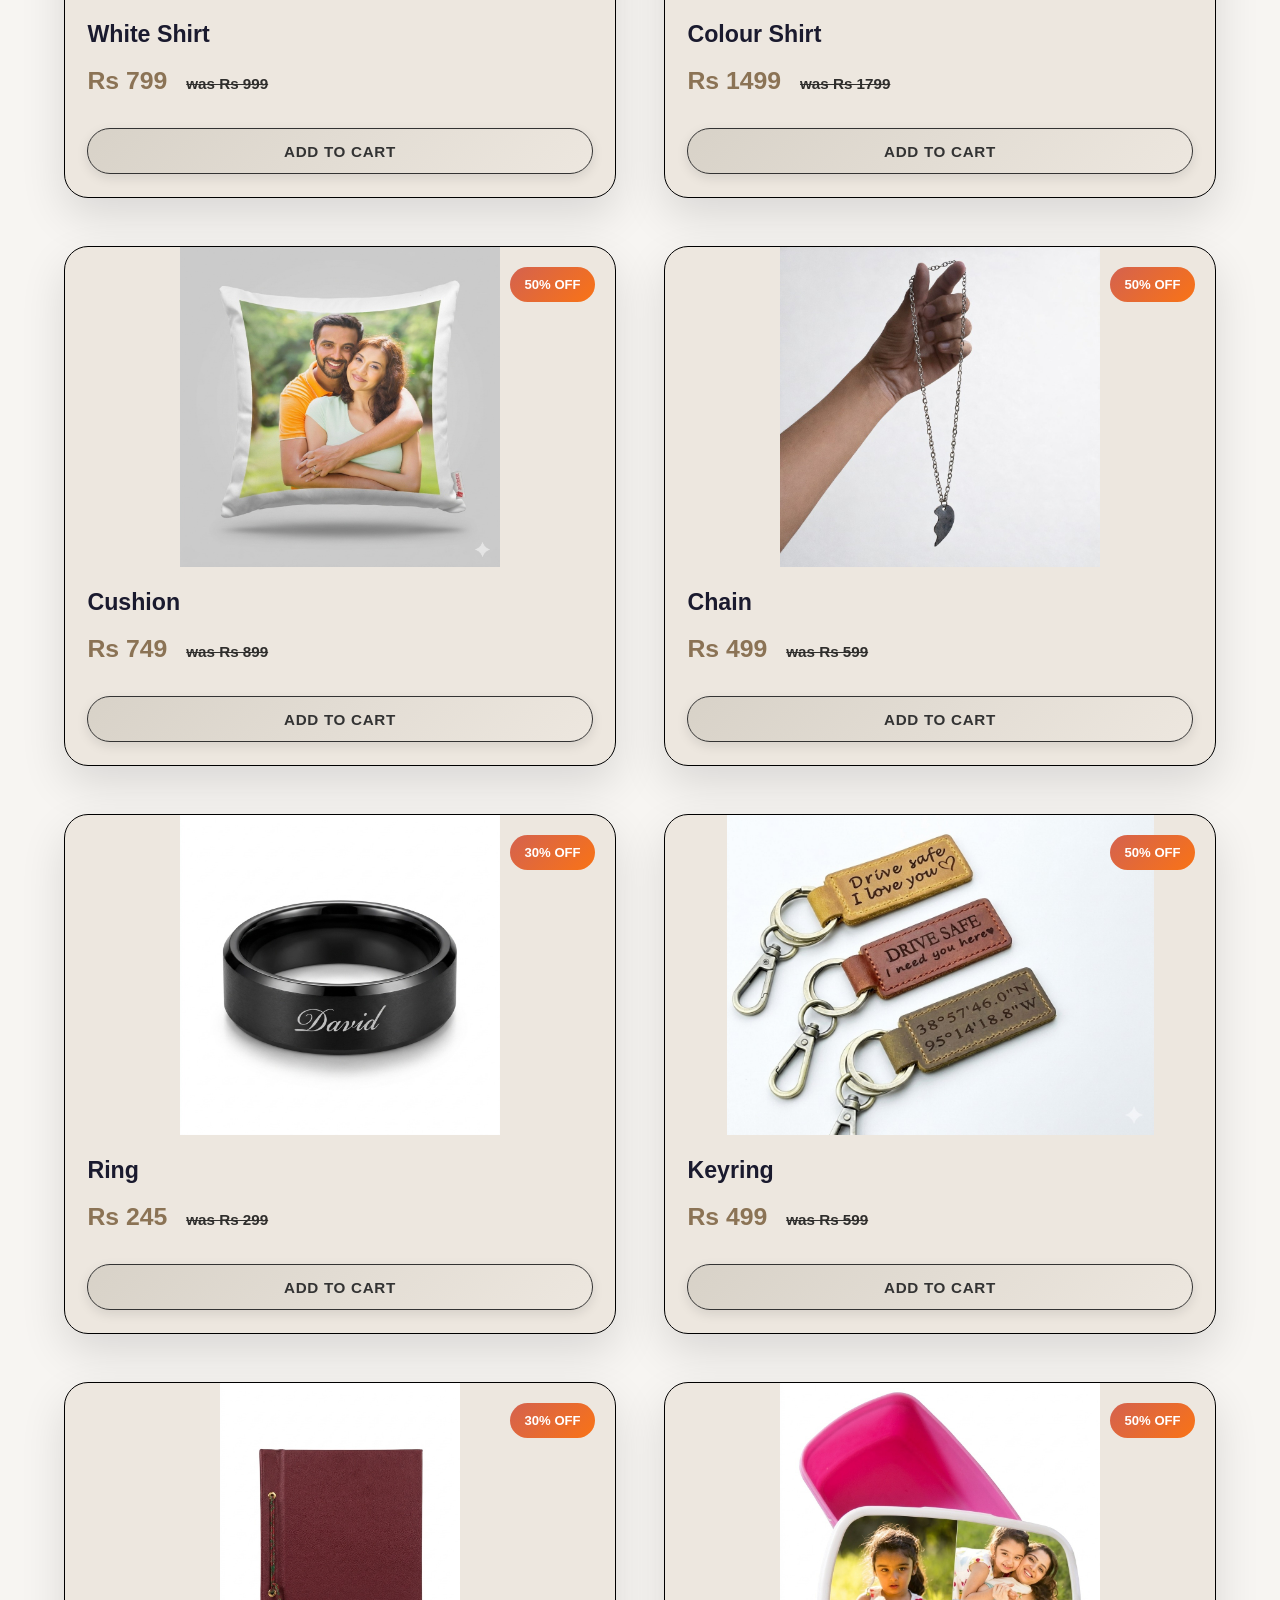
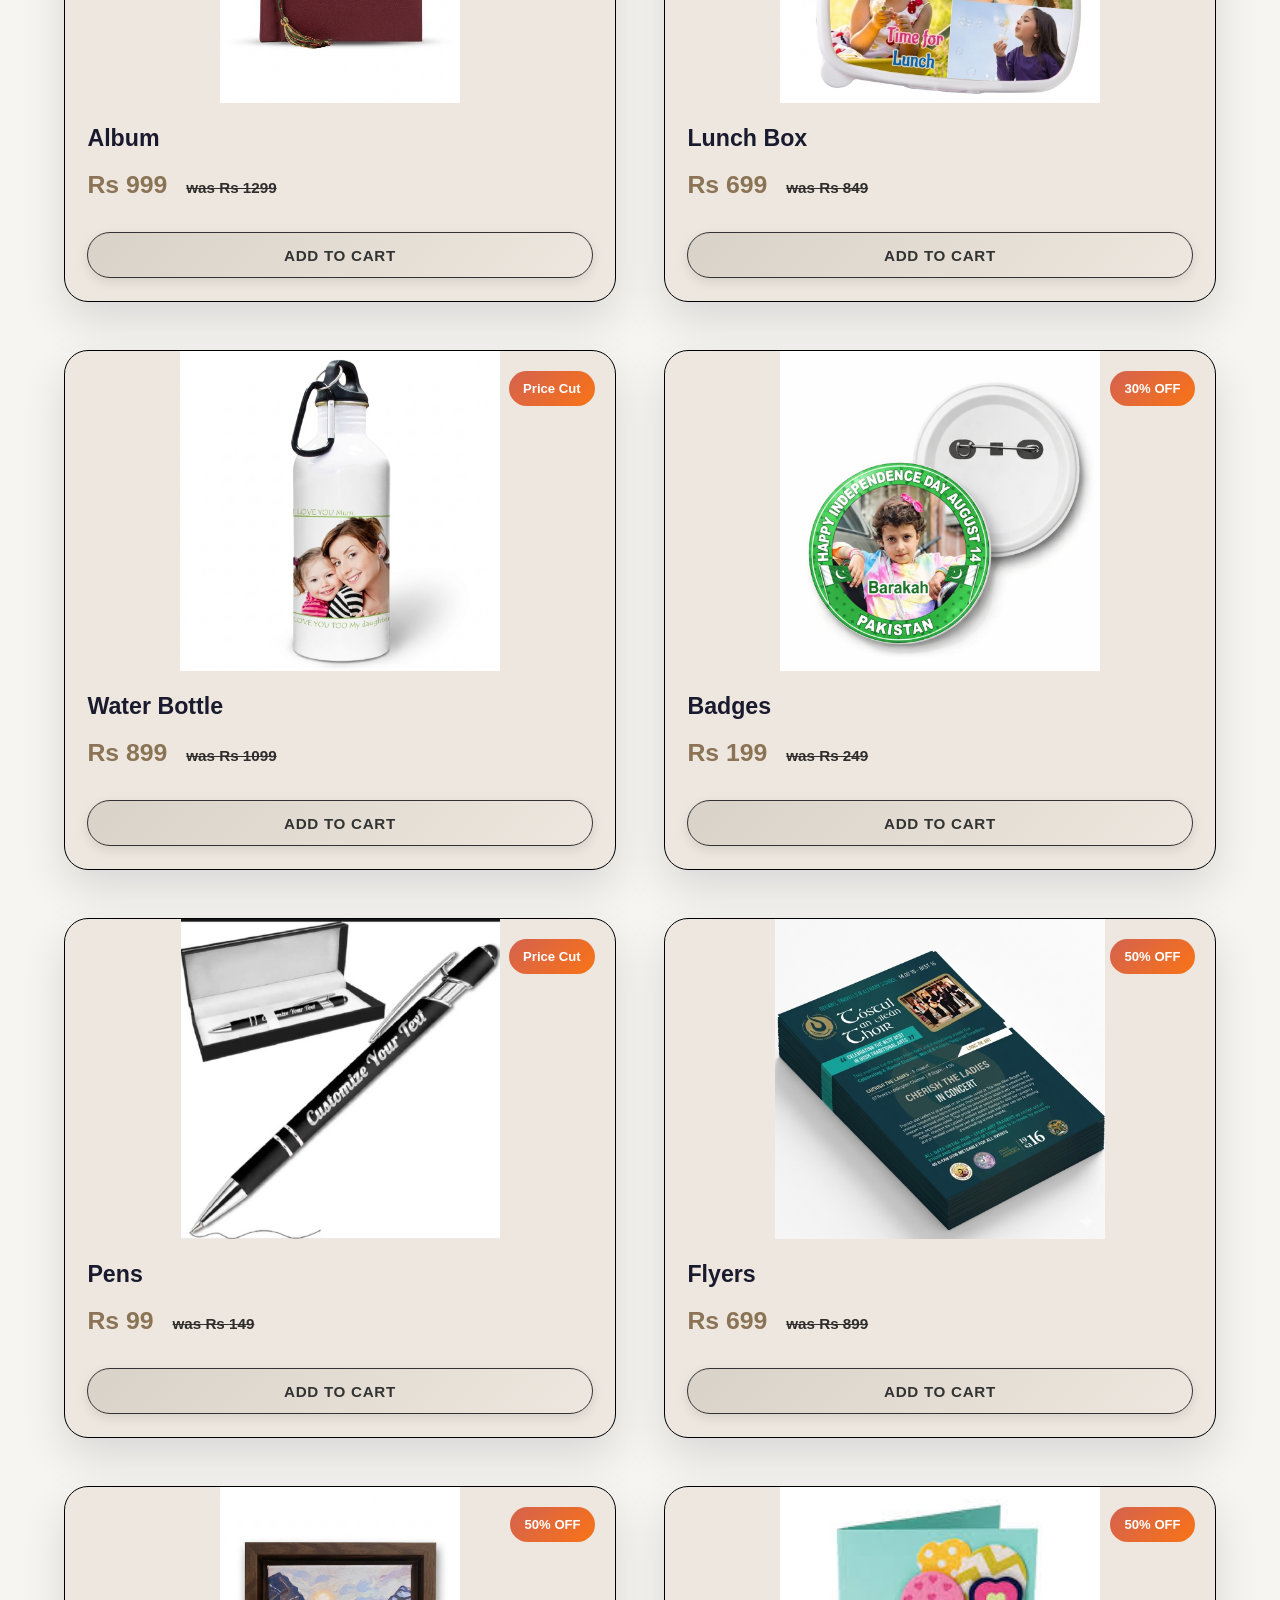
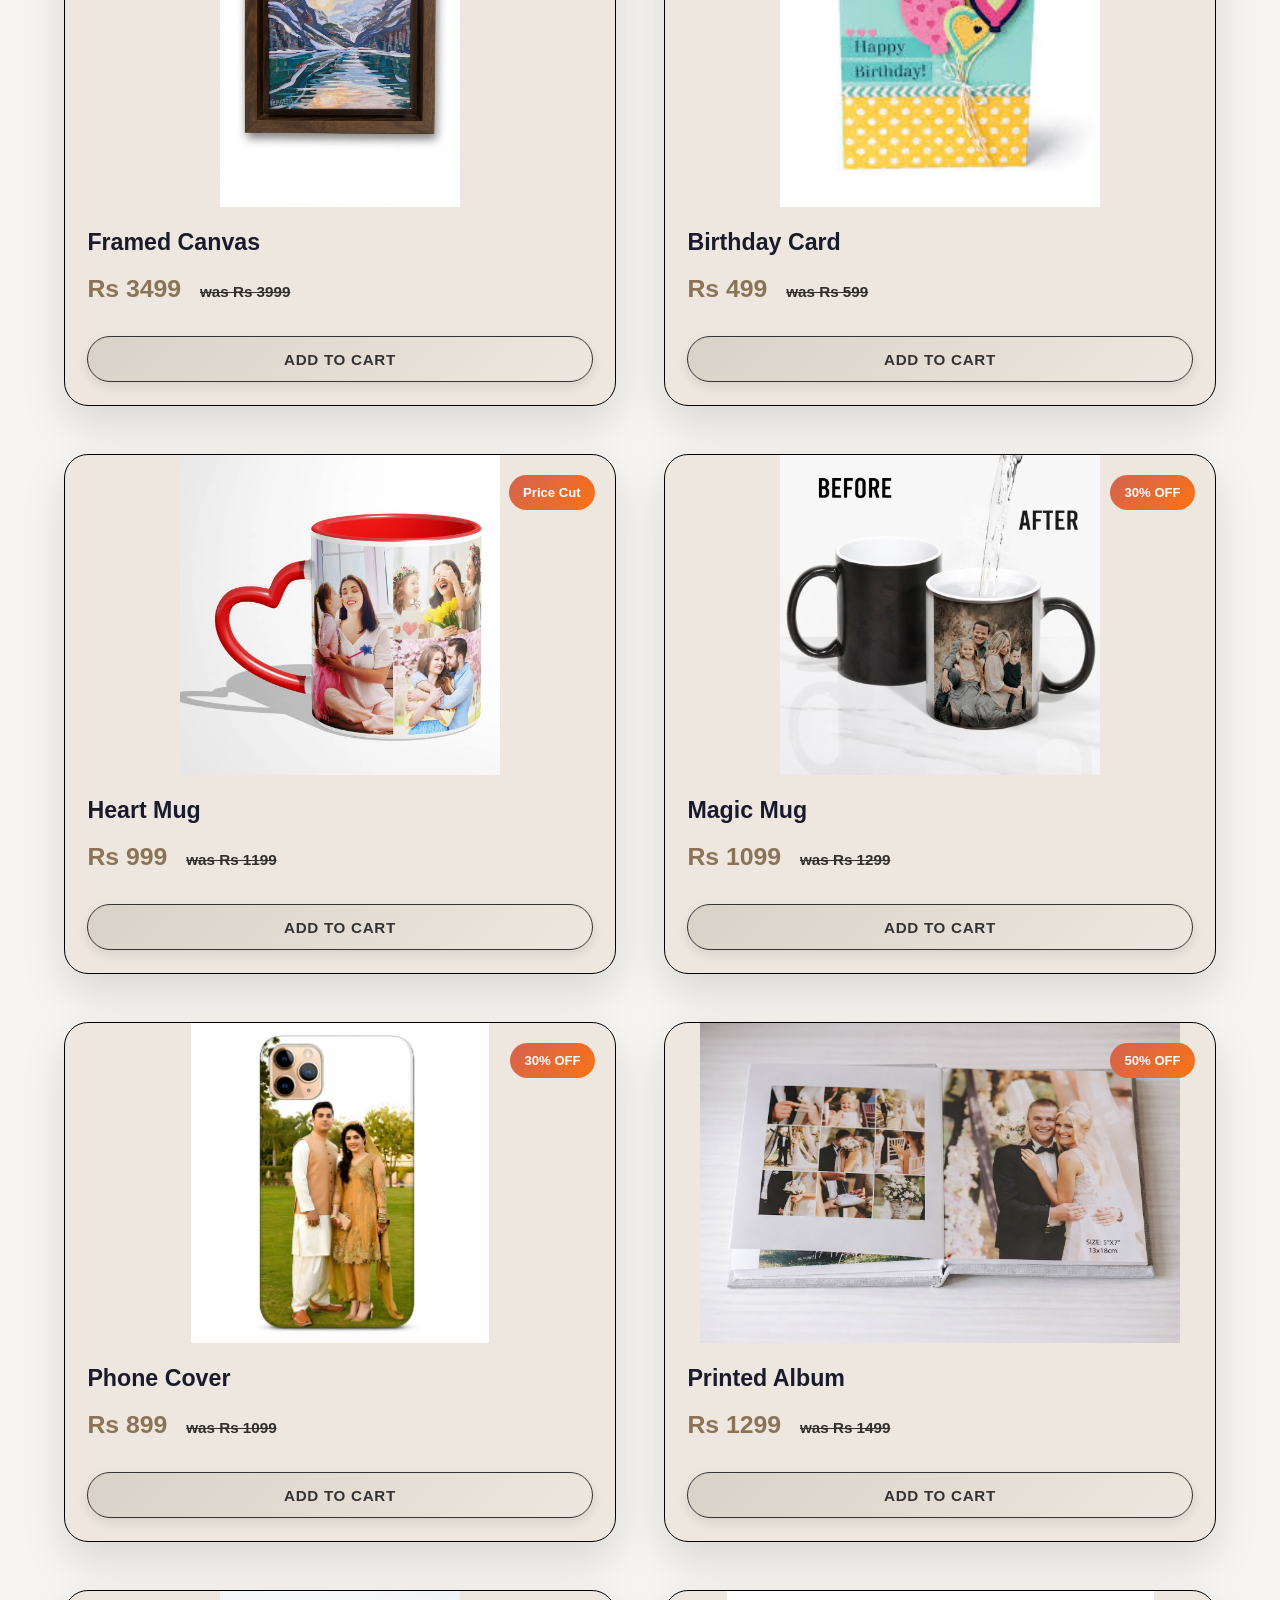
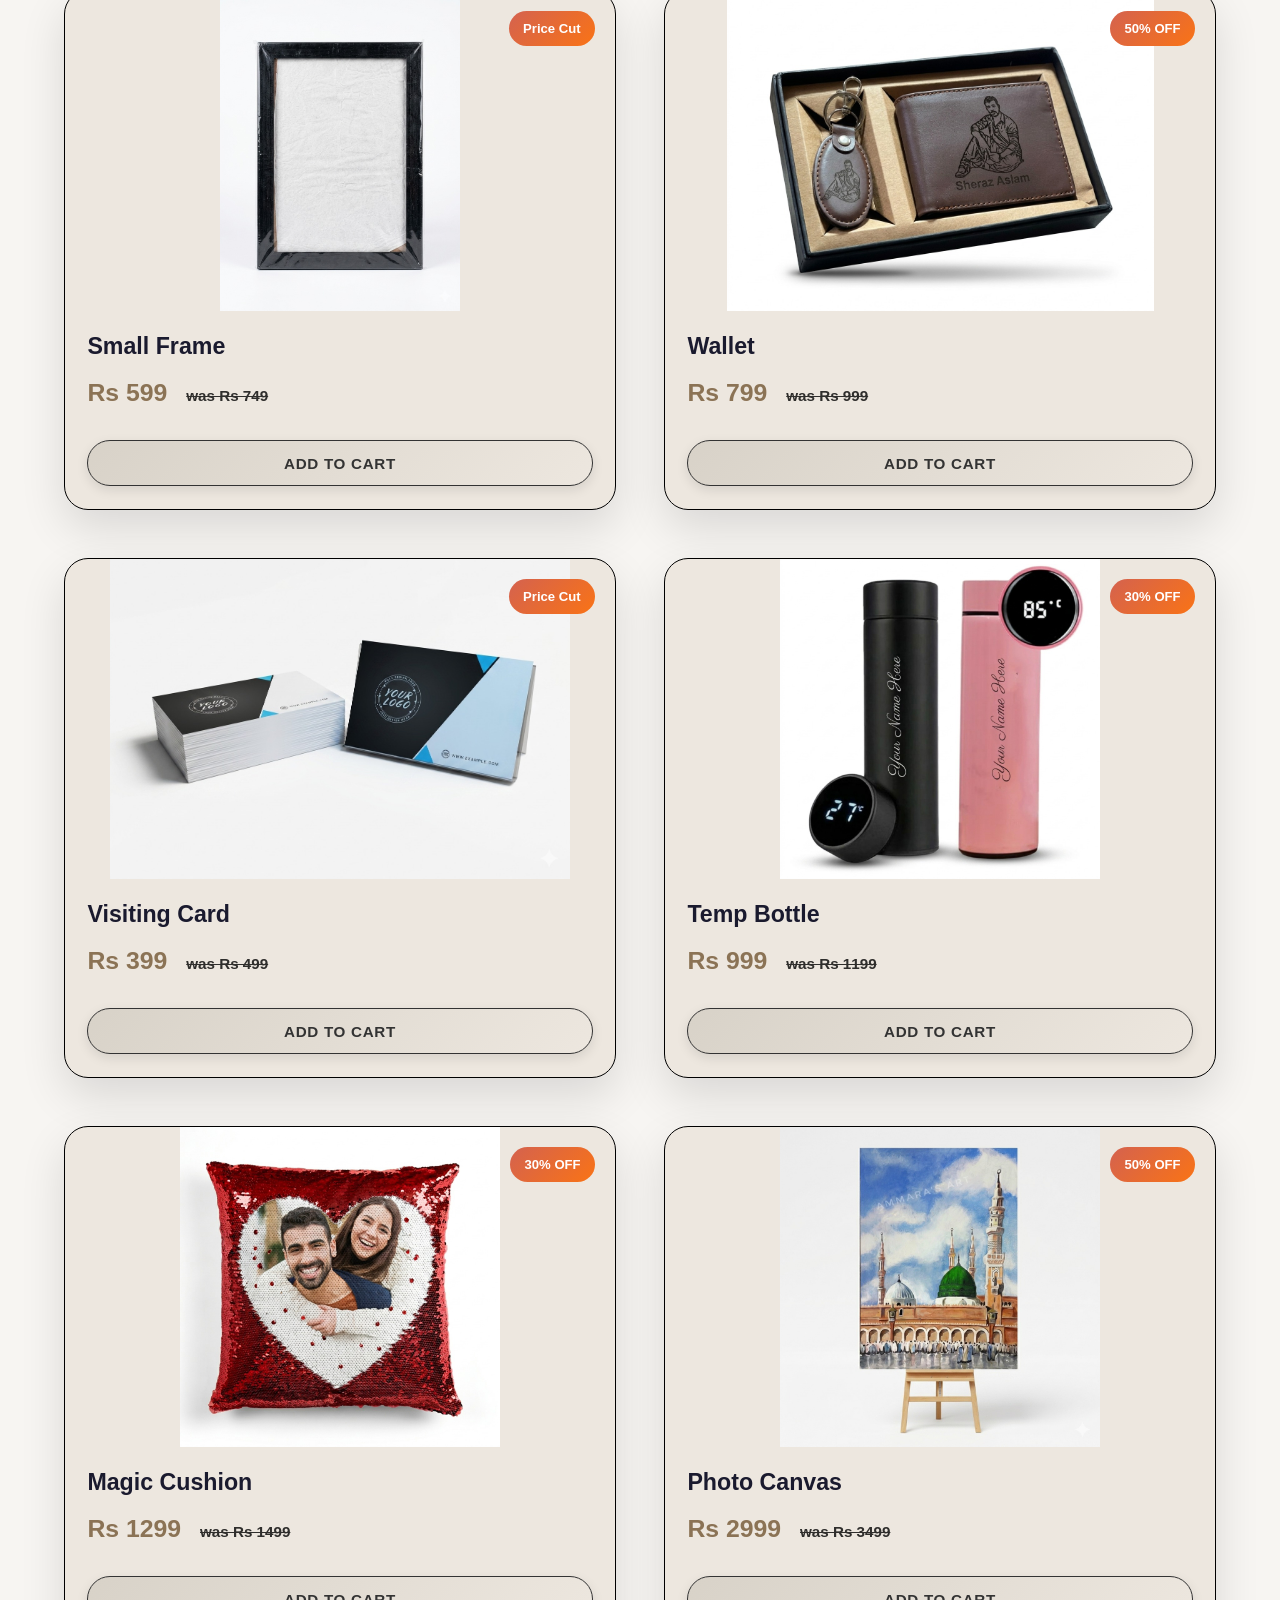
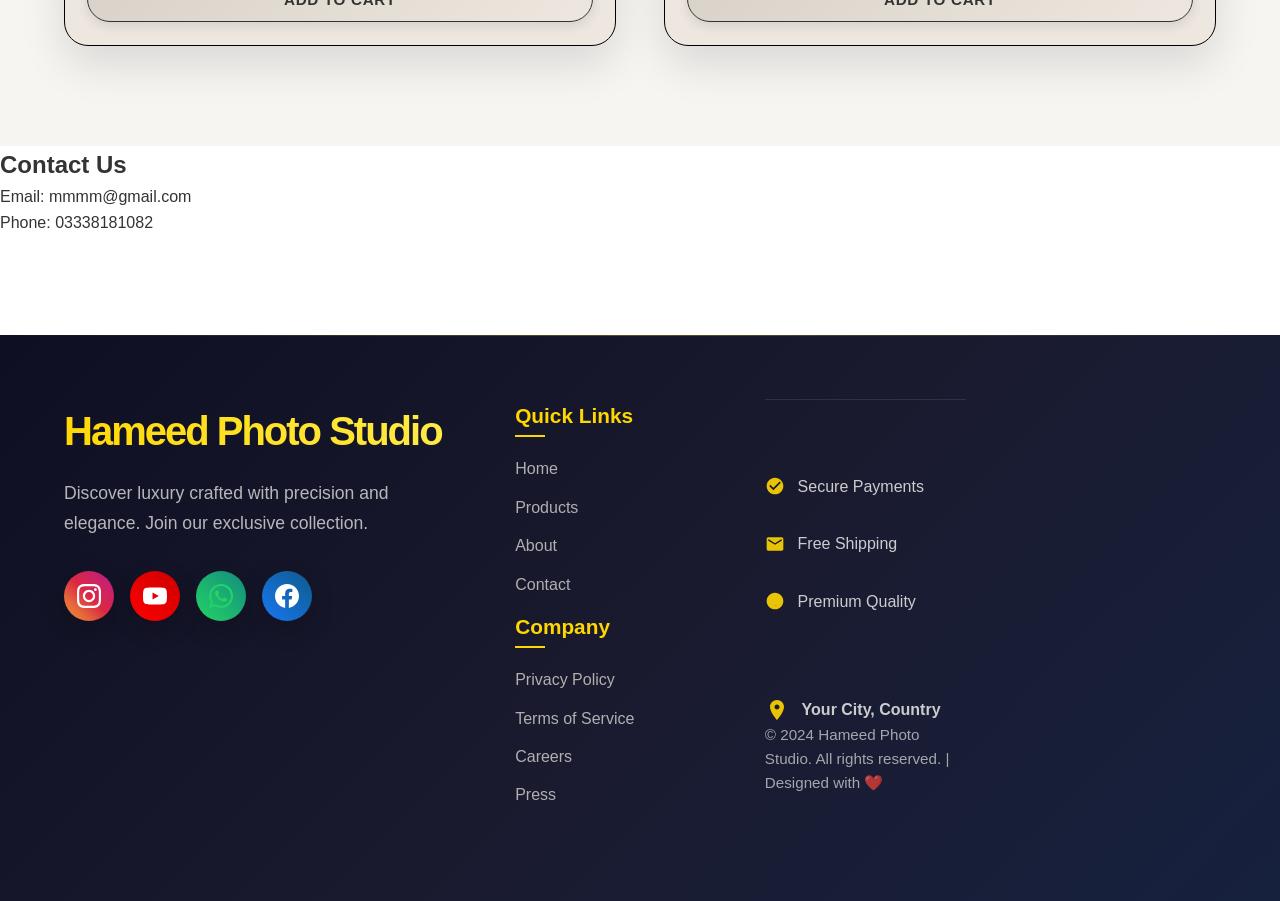
==== commit 3fd884de: "Update index.html" ====
--- a/index.html
+++ b/index.html
@@ -3,7 +3,7 @@
 <head>
     <meta charset="UTF-8">
     <meta name="viewport" content="width=device-width, initial-scale=1.0">
-    <title>Premium Collection</title>
+    <title>Hameed Photo Studio Collection</title>
     <style>
         * {
             margin: 0;
@@ -581,6 +581,7 @@
             }
         }
 
+        /* Hameed Photo Studio Footer Styles */
         /* Animations */
         @keyframes fadeInUp {
             from {
@@ -602,7 +603,7 @@
     <!-- Header -->
     <header class="header">
         <nav class="nav-container">
-            <div class="logo" onclick="window.location.href='index.html'">PREMIUM</div>
+            <div class="logo" onclick="window.location.href='index.html'">Hameed Photo Studio</div>
             <div style="display: flex; align-items: center;">
                 
                 <div class="hamburger" onclick="toggleMenu()">
@@ -1216,13 +1217,13 @@
             <p>Phone: 03338181082</p>
         </div>
     </section>
-    <!-- Premium Footer -->
+    <!-- Hameed Photo Studio Footer -->
     <footer class="footer" id="about">
         <div class="footer-container">
             <!-- Top Section -->
             <div class="footer-top">
                 <div class="footer-brand">
-                    <div class="logo">PREMIUM</div>
+                    <div class="logo">Hameed Photo Studio</div>
                     <p>Discover luxury crafted with precision and elegance. Join our exclusive collection.</p>
                     <div class="social-links">
                         <a href="https://www.instagram.com/photohome92?igsh=MTJpOGVwdml5ODFxcg==" target="_blank" rel="noopener noreferrer" class="social-icon instagram" aria-label="Instagram">
@@ -1304,7 +1305,7 @@
                         <span>Your City, Country</span>
                     </div>
                     <div class="copyright">
-                        © 2024 Premium Collection. All rights reserved. | Designed with ❤️
+                        © 2024 Hameed Photo Studio. All rights reserved. | Designed with ❤️
                     </div>
                 </div>
             </div>
@@ -1312,7 +1313,7 @@
     </footer>
 
     <style>
-        /* Premium Footer Styles */
+        /* Hameed Photo Studio Footer Styles */
         .footer {
             background: linear-gradient(135deg, #0f0f23 0%, #1a1a2e 50%, #16213e 100%);
             color: #e0e0e0;
@@ -1838,4 +1839,3 @@
 }
 </script>
 </body>
-</html>
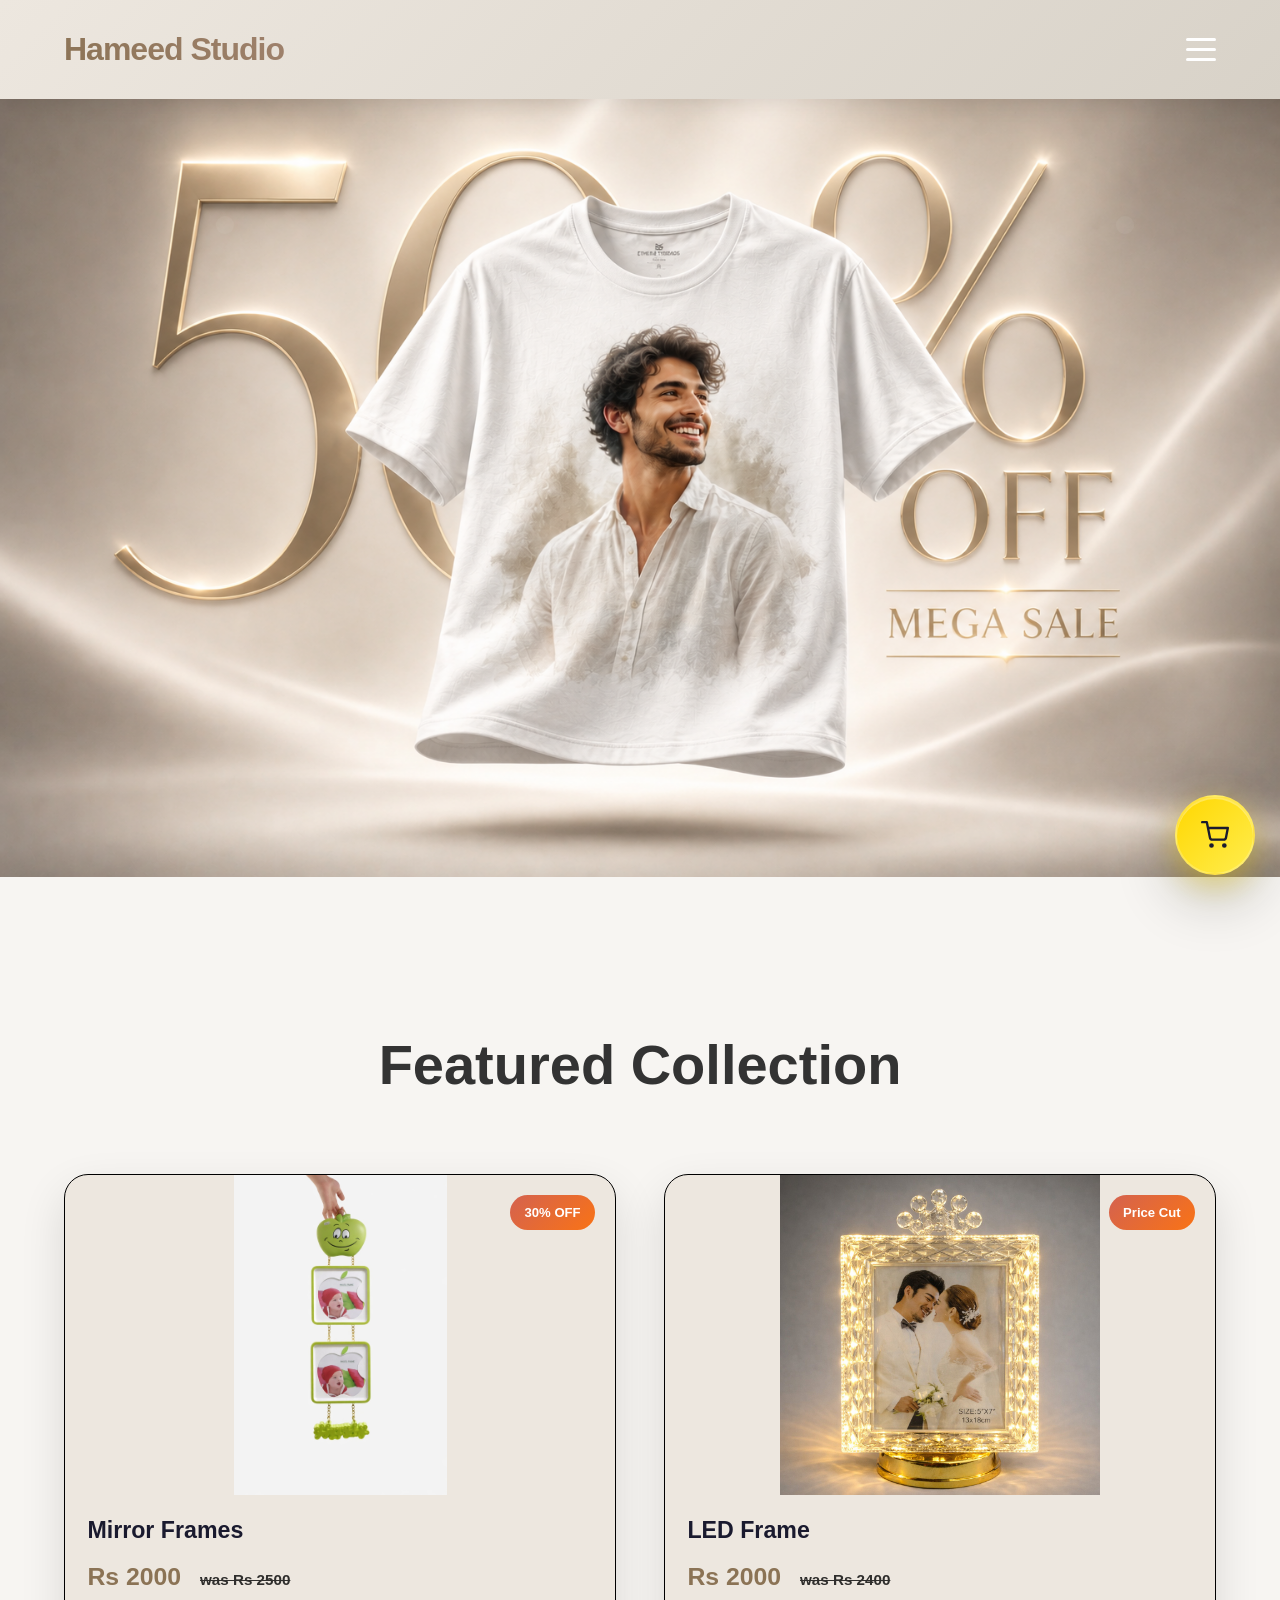
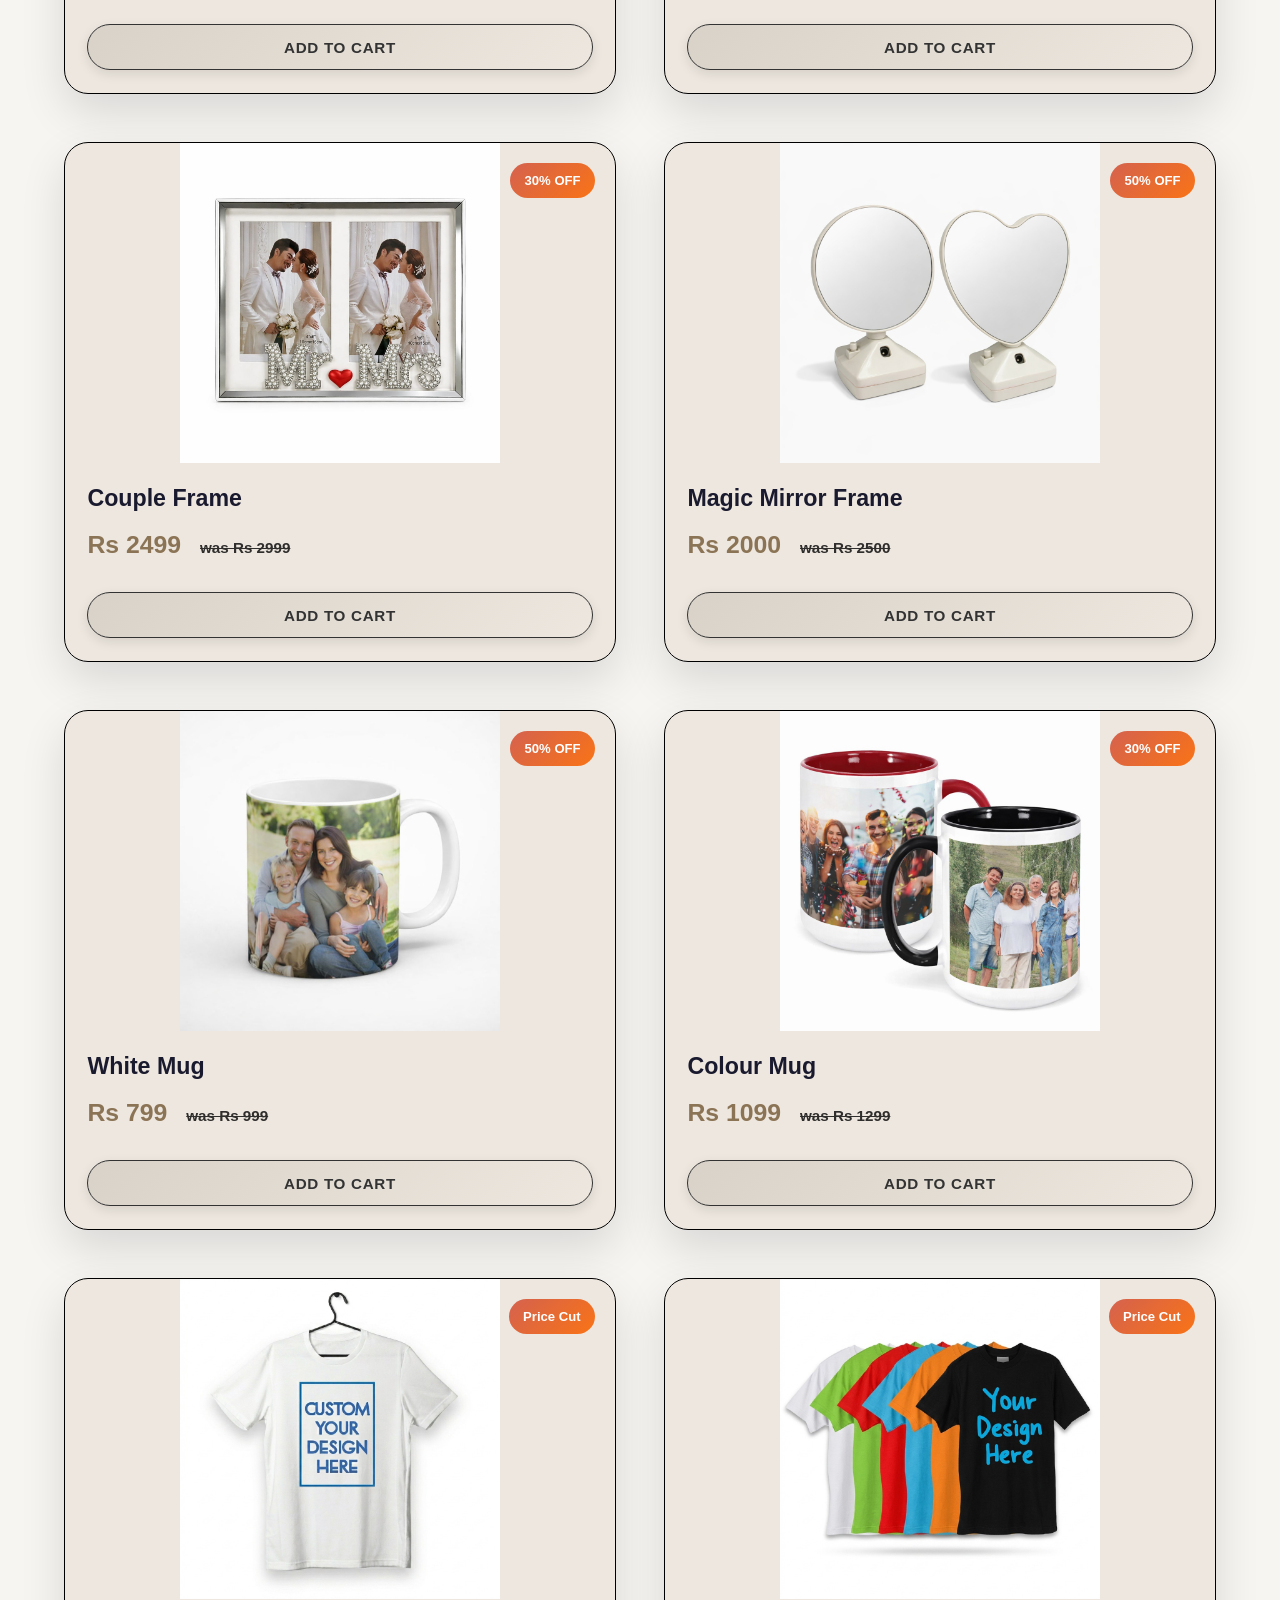
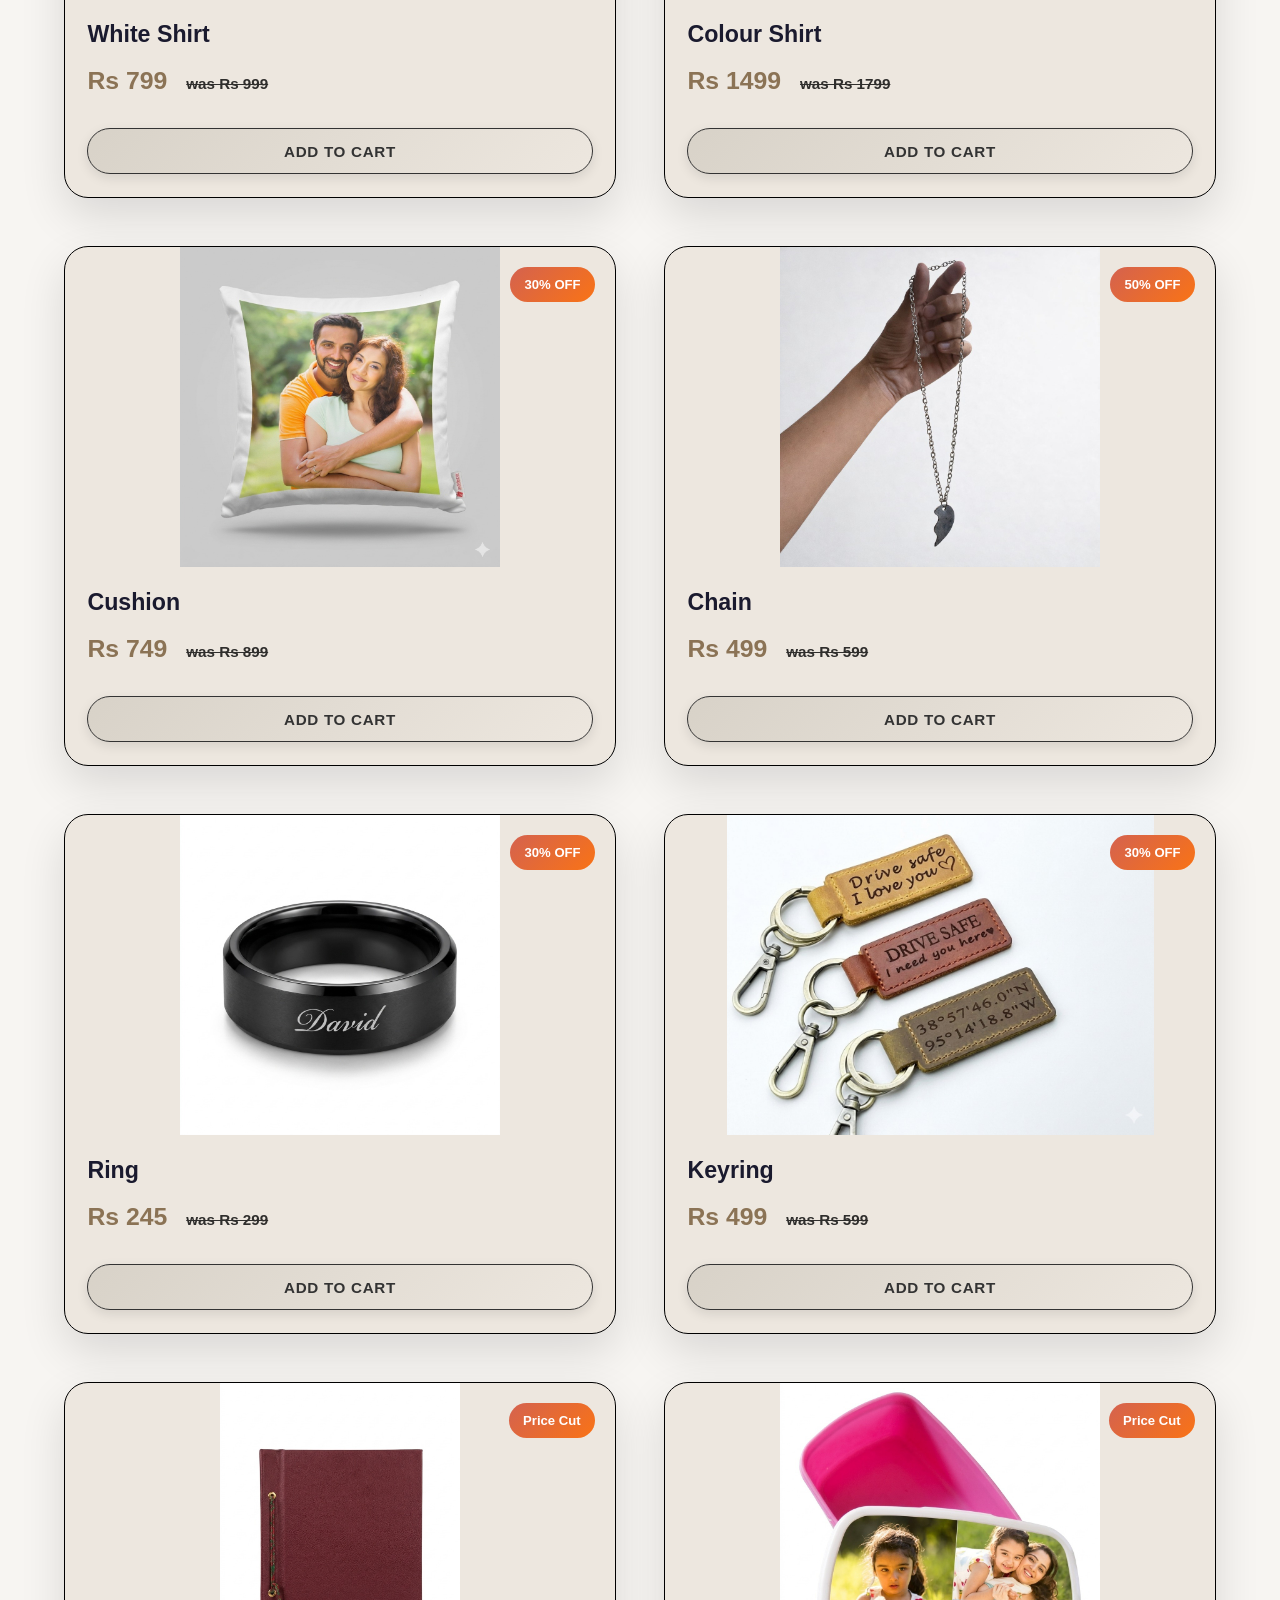
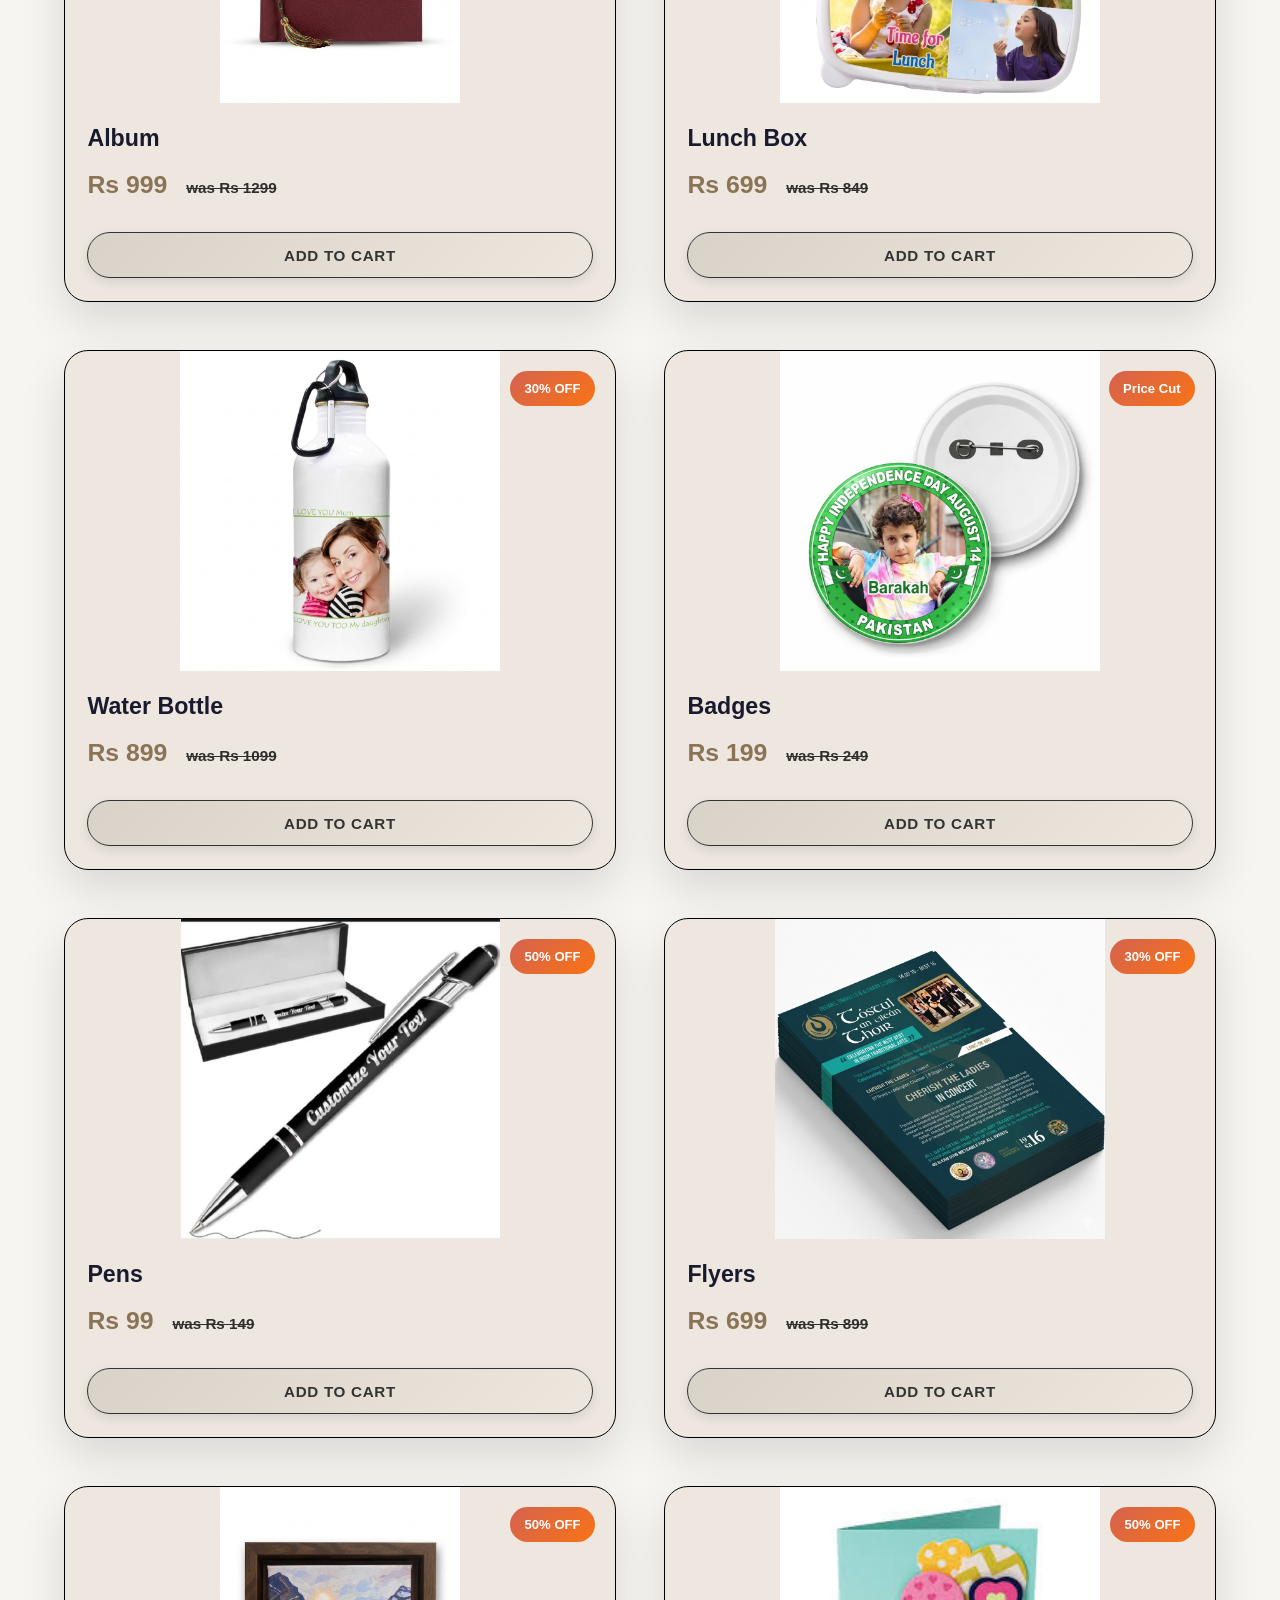
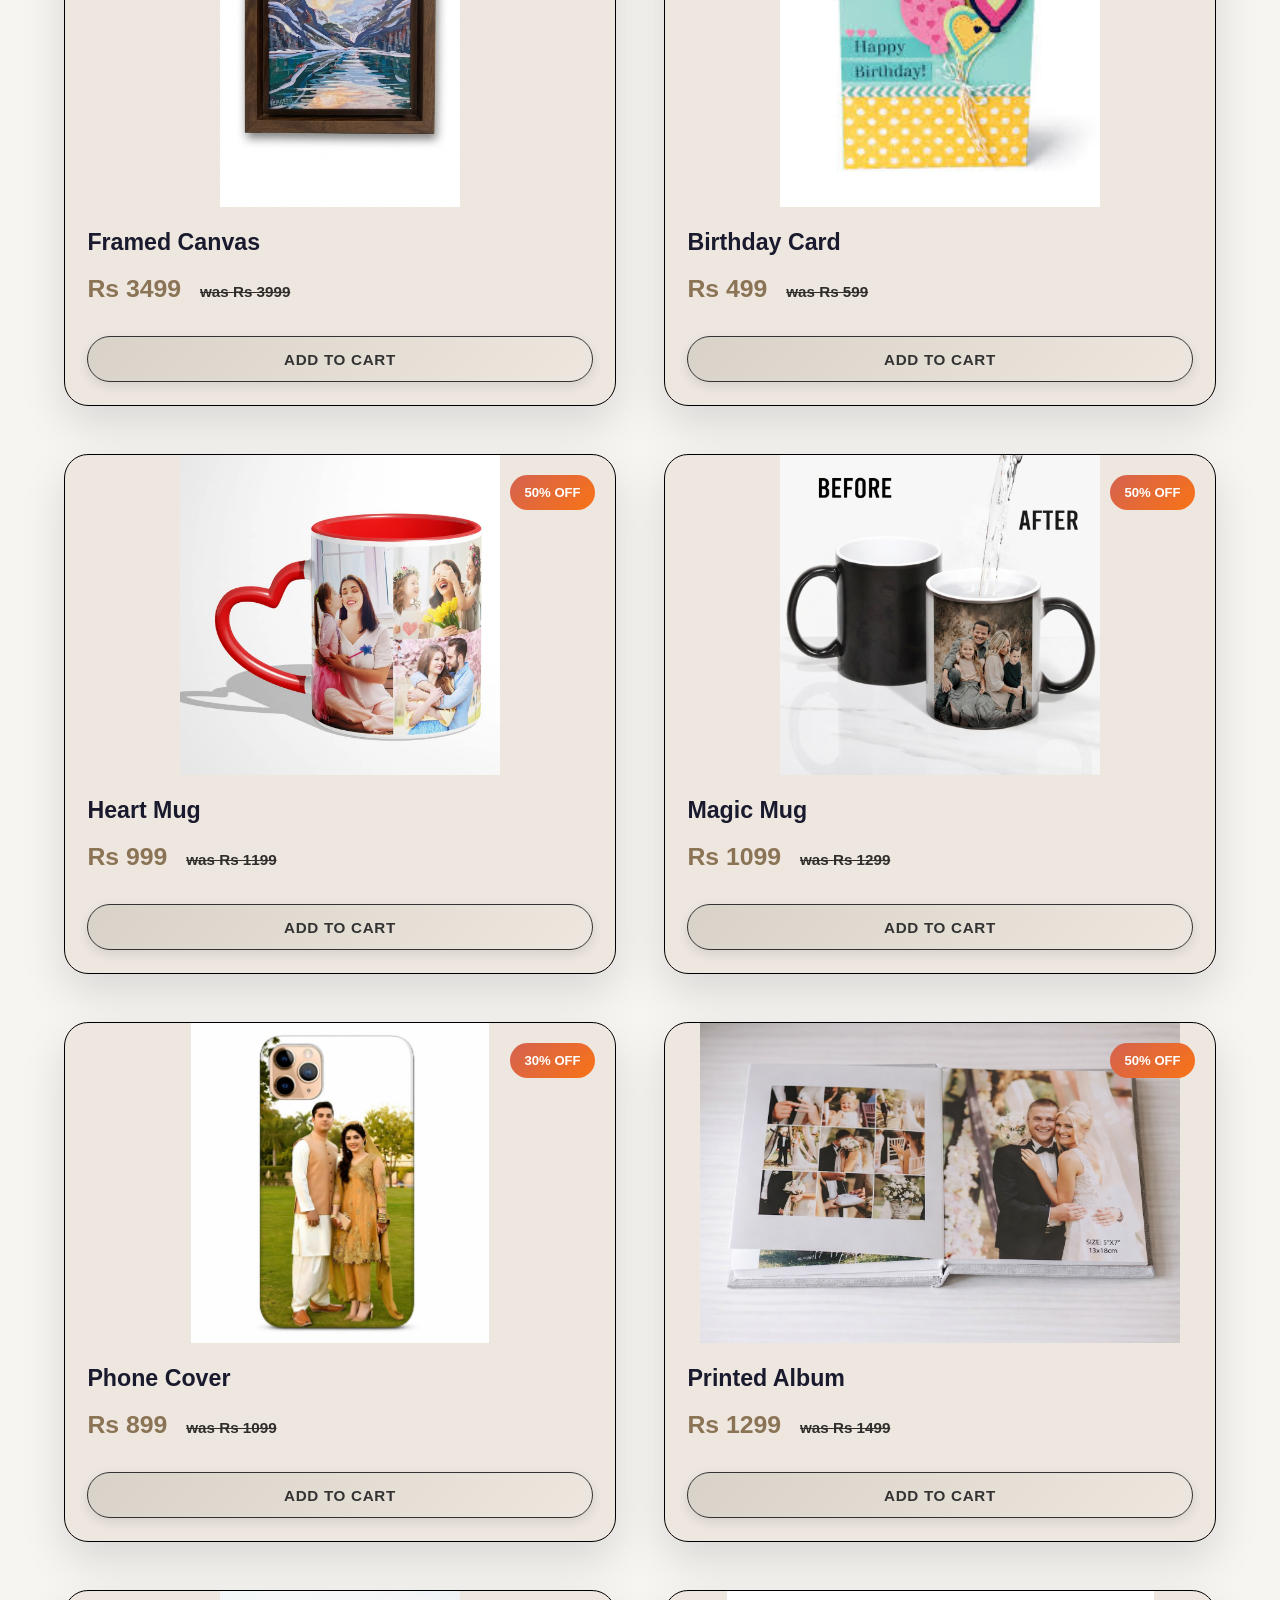
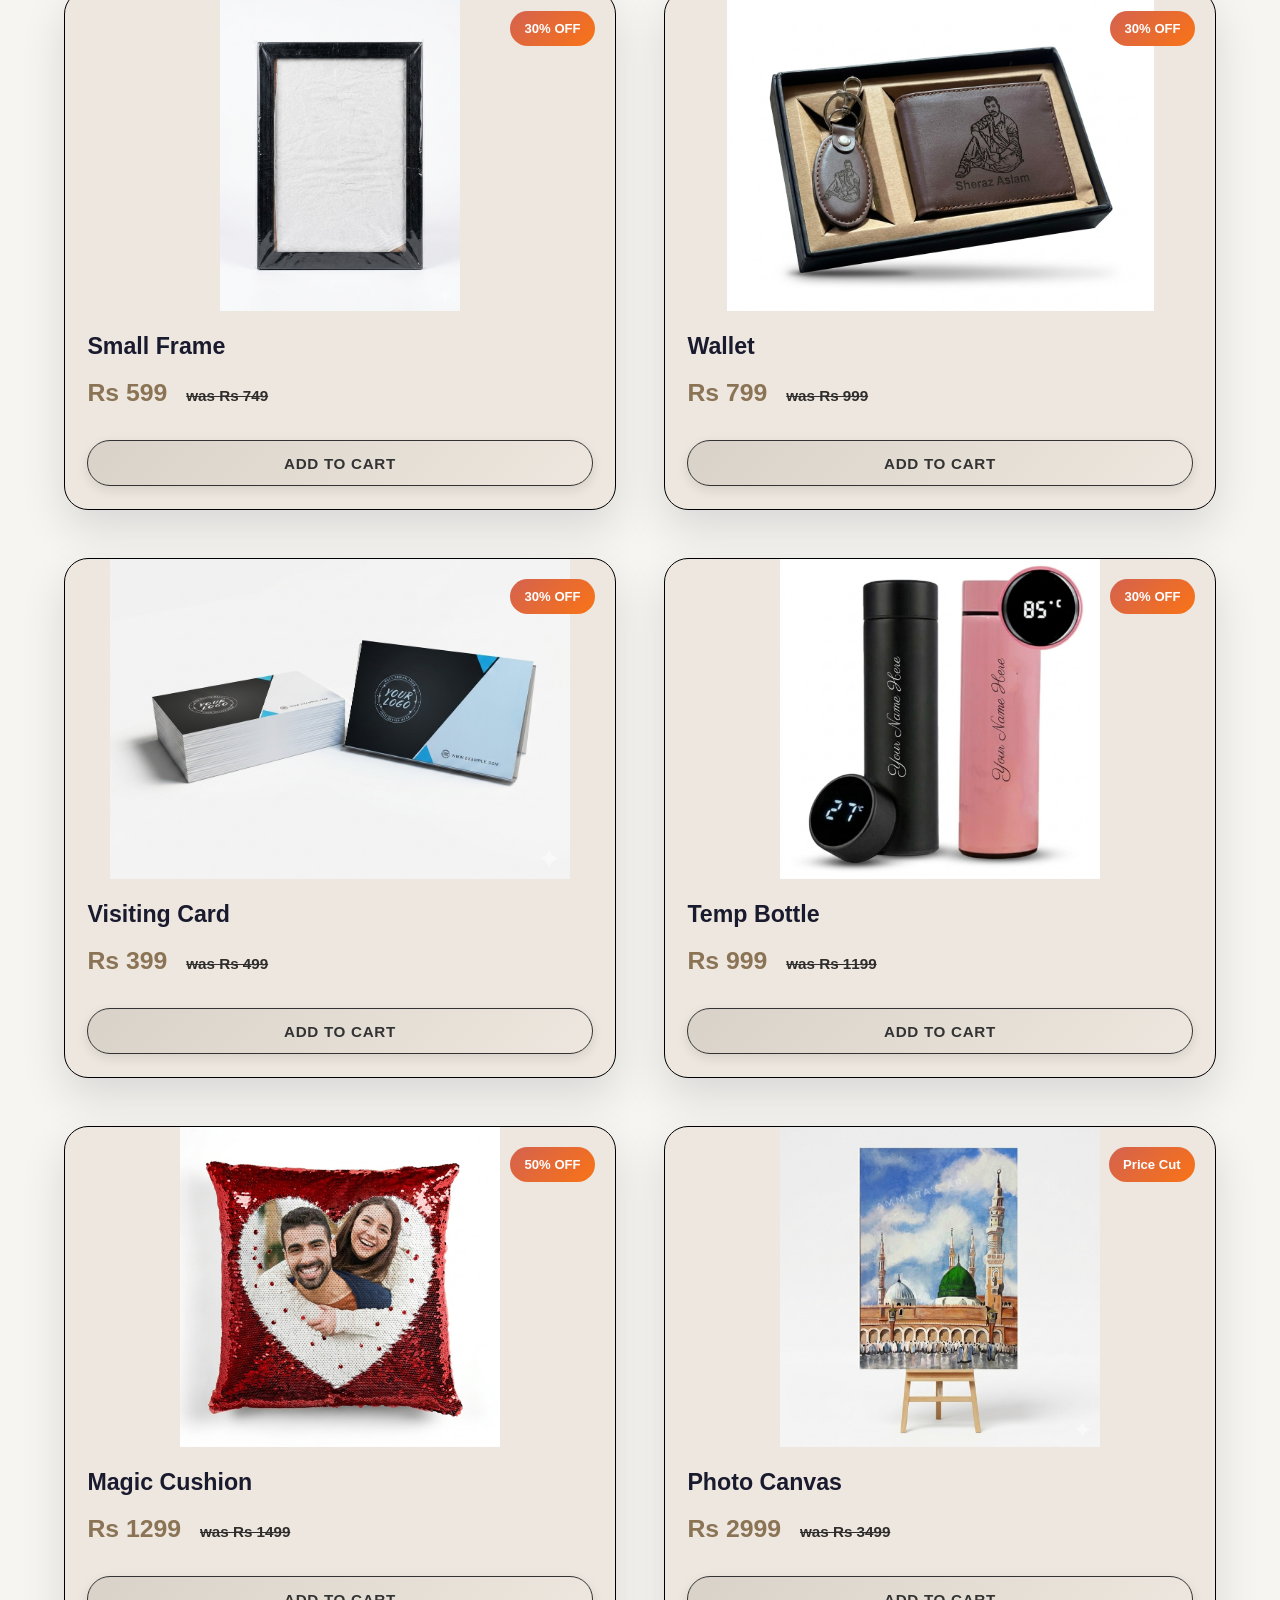
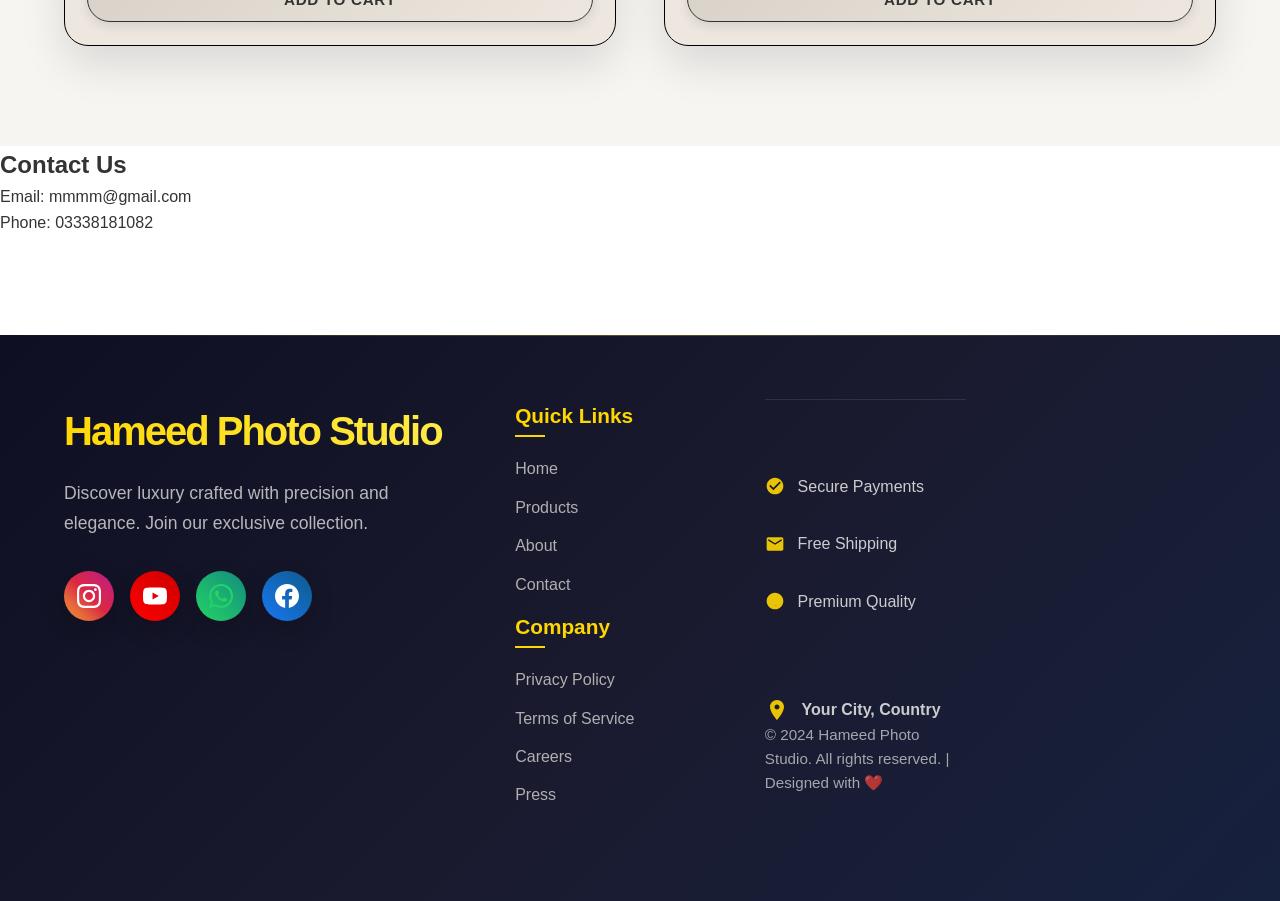
==== commit bfcffa5f: "Update index.html" ====
--- a/index.html
+++ b/index.html
@@ -603,7 +603,7 @@
     <!-- Header -->
     <header class="header">
         <nav class="nav-container">
-            <div class="logo" onclick="window.location.href='index.html'">Hameed Photo Studio</div>
+            <div class="logo" onclick="window.location.href='index.html'">Hameed Studio</div>
             <div style="display: flex; align-items: center;">
                 
                 <div class="hamburger" onclick="toggleMenu()">
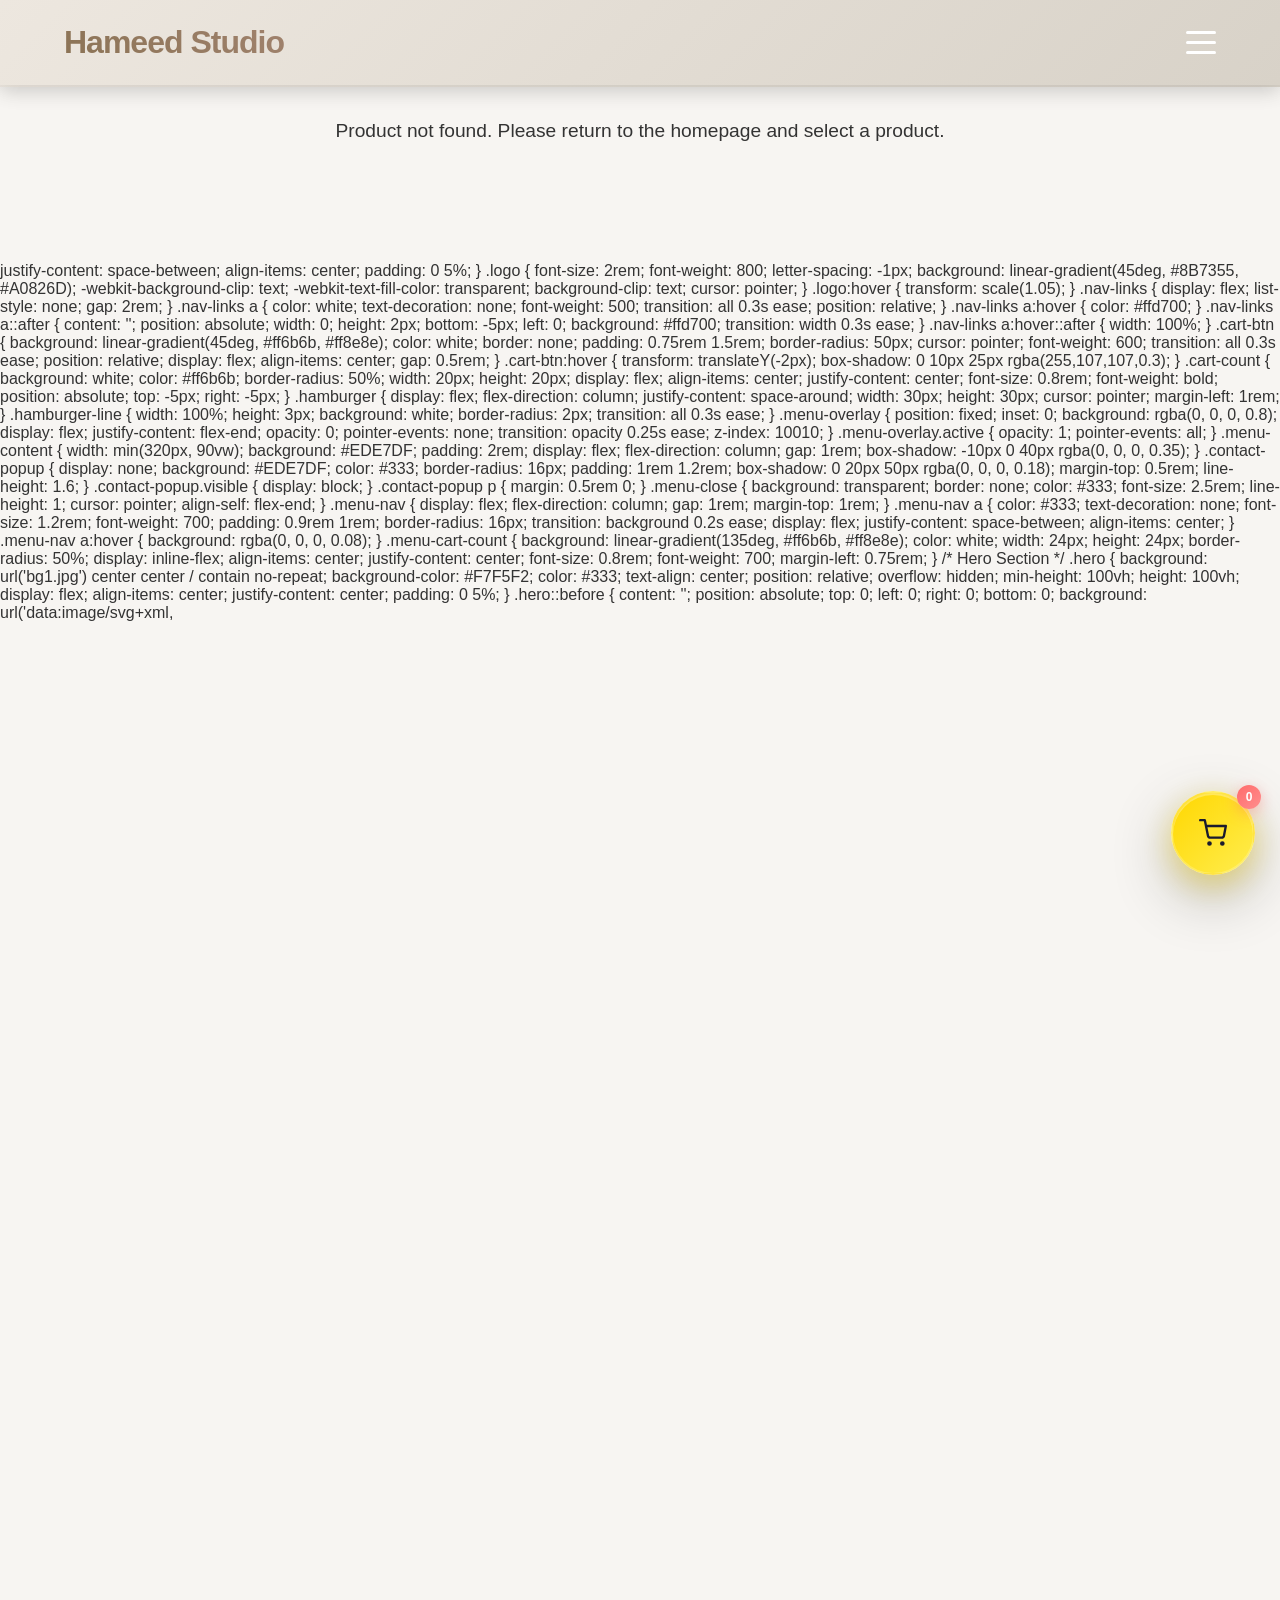
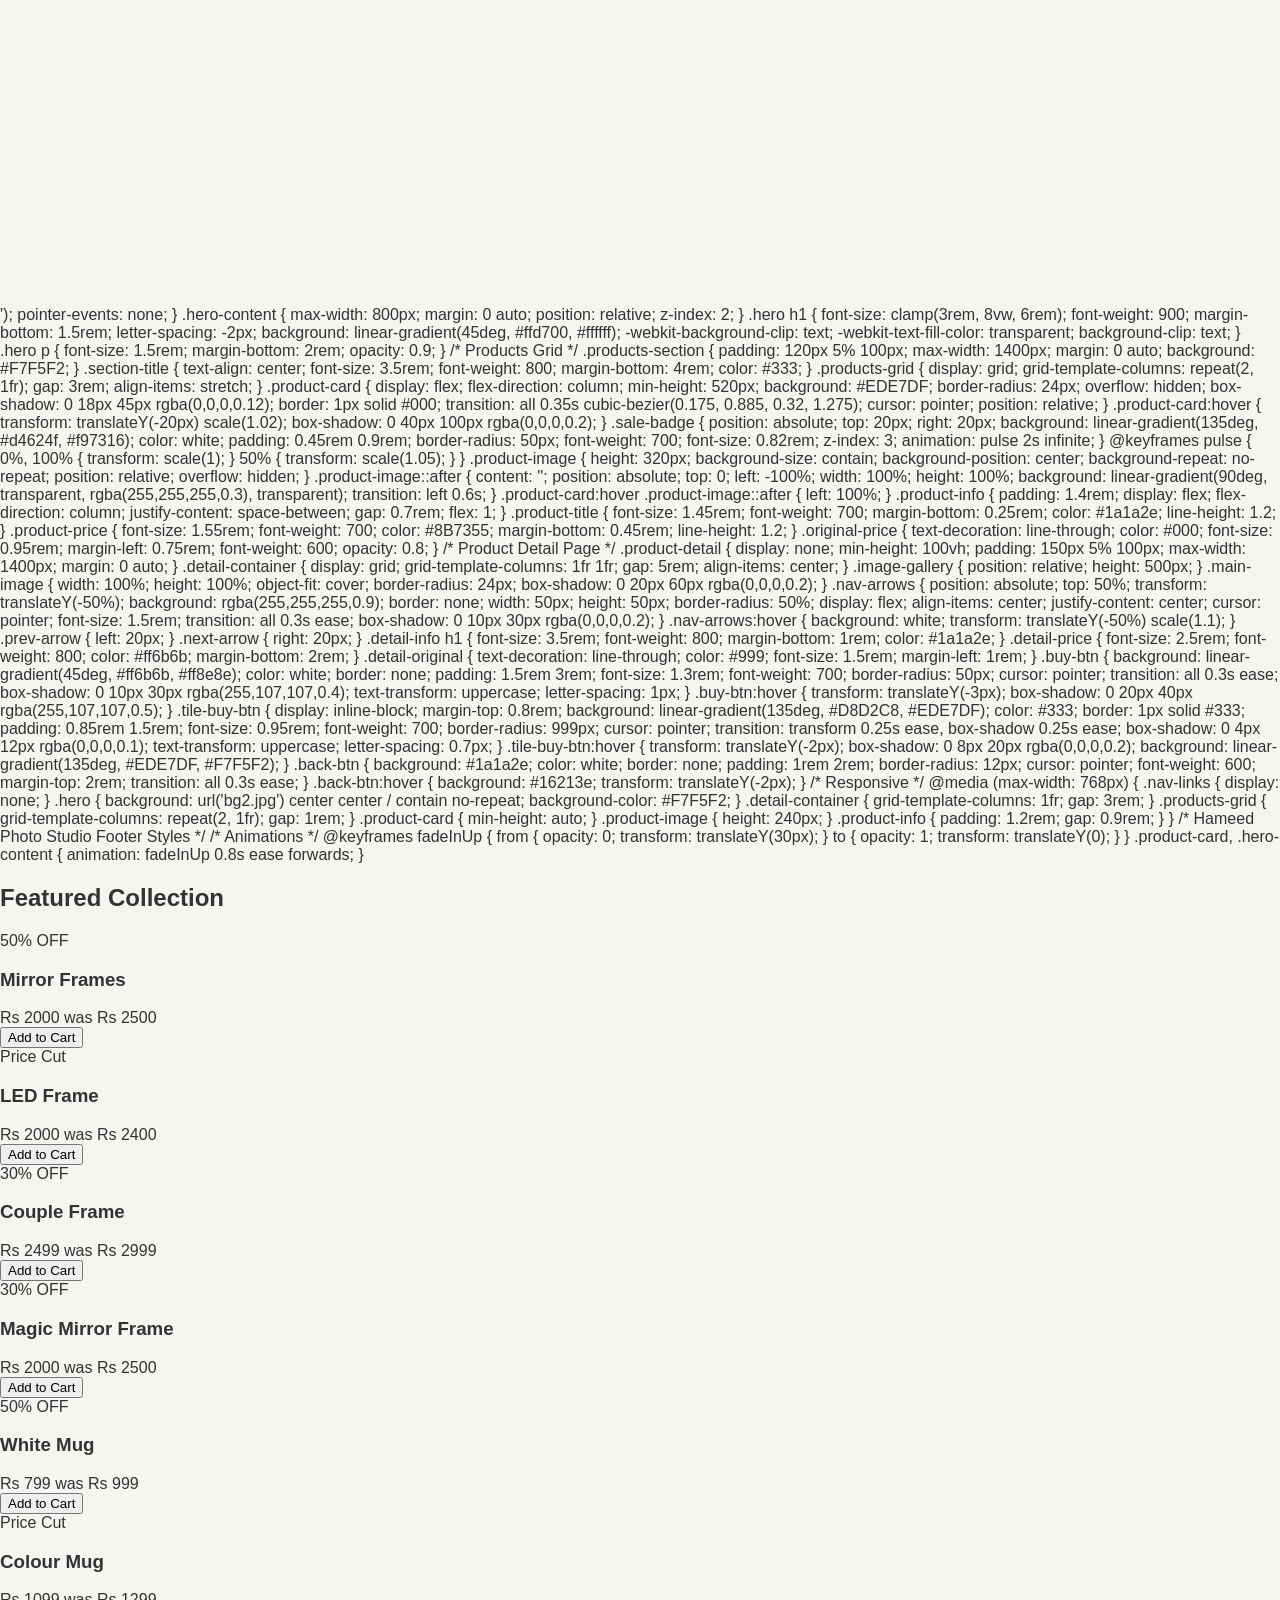
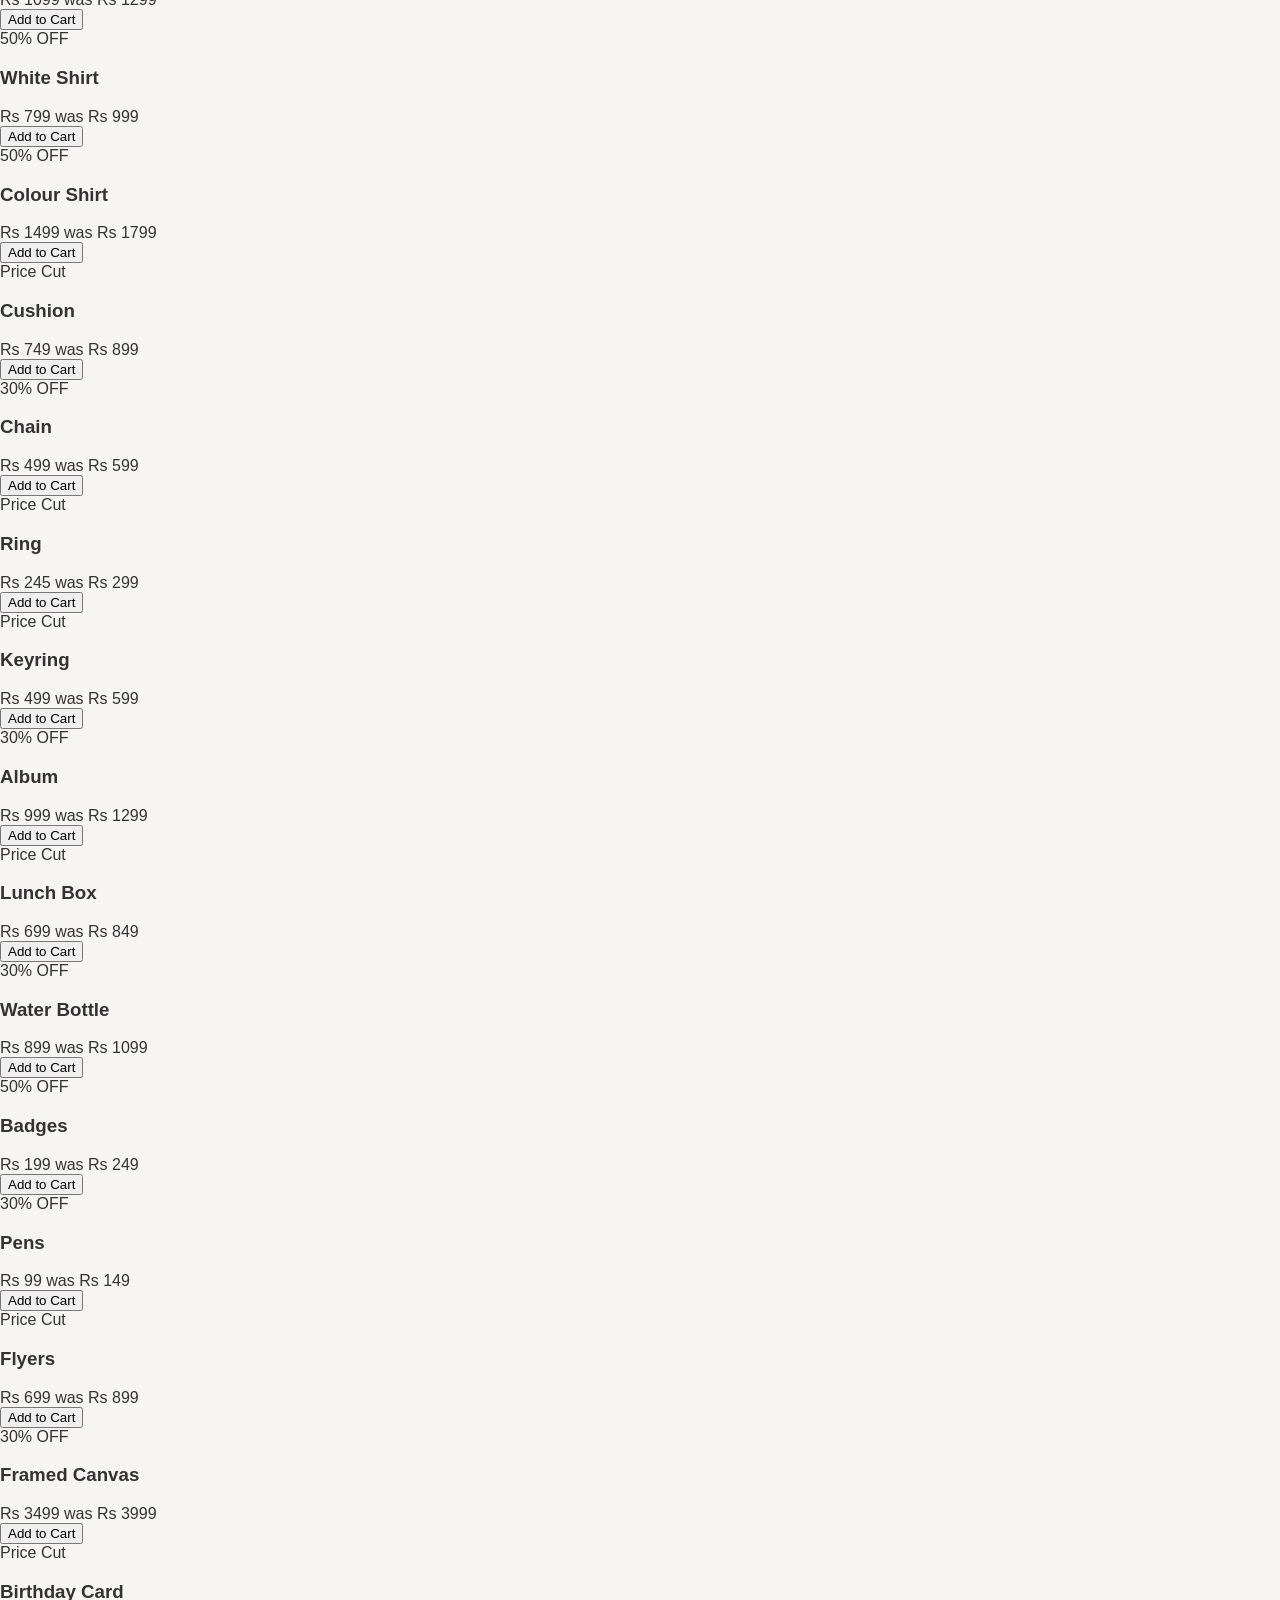
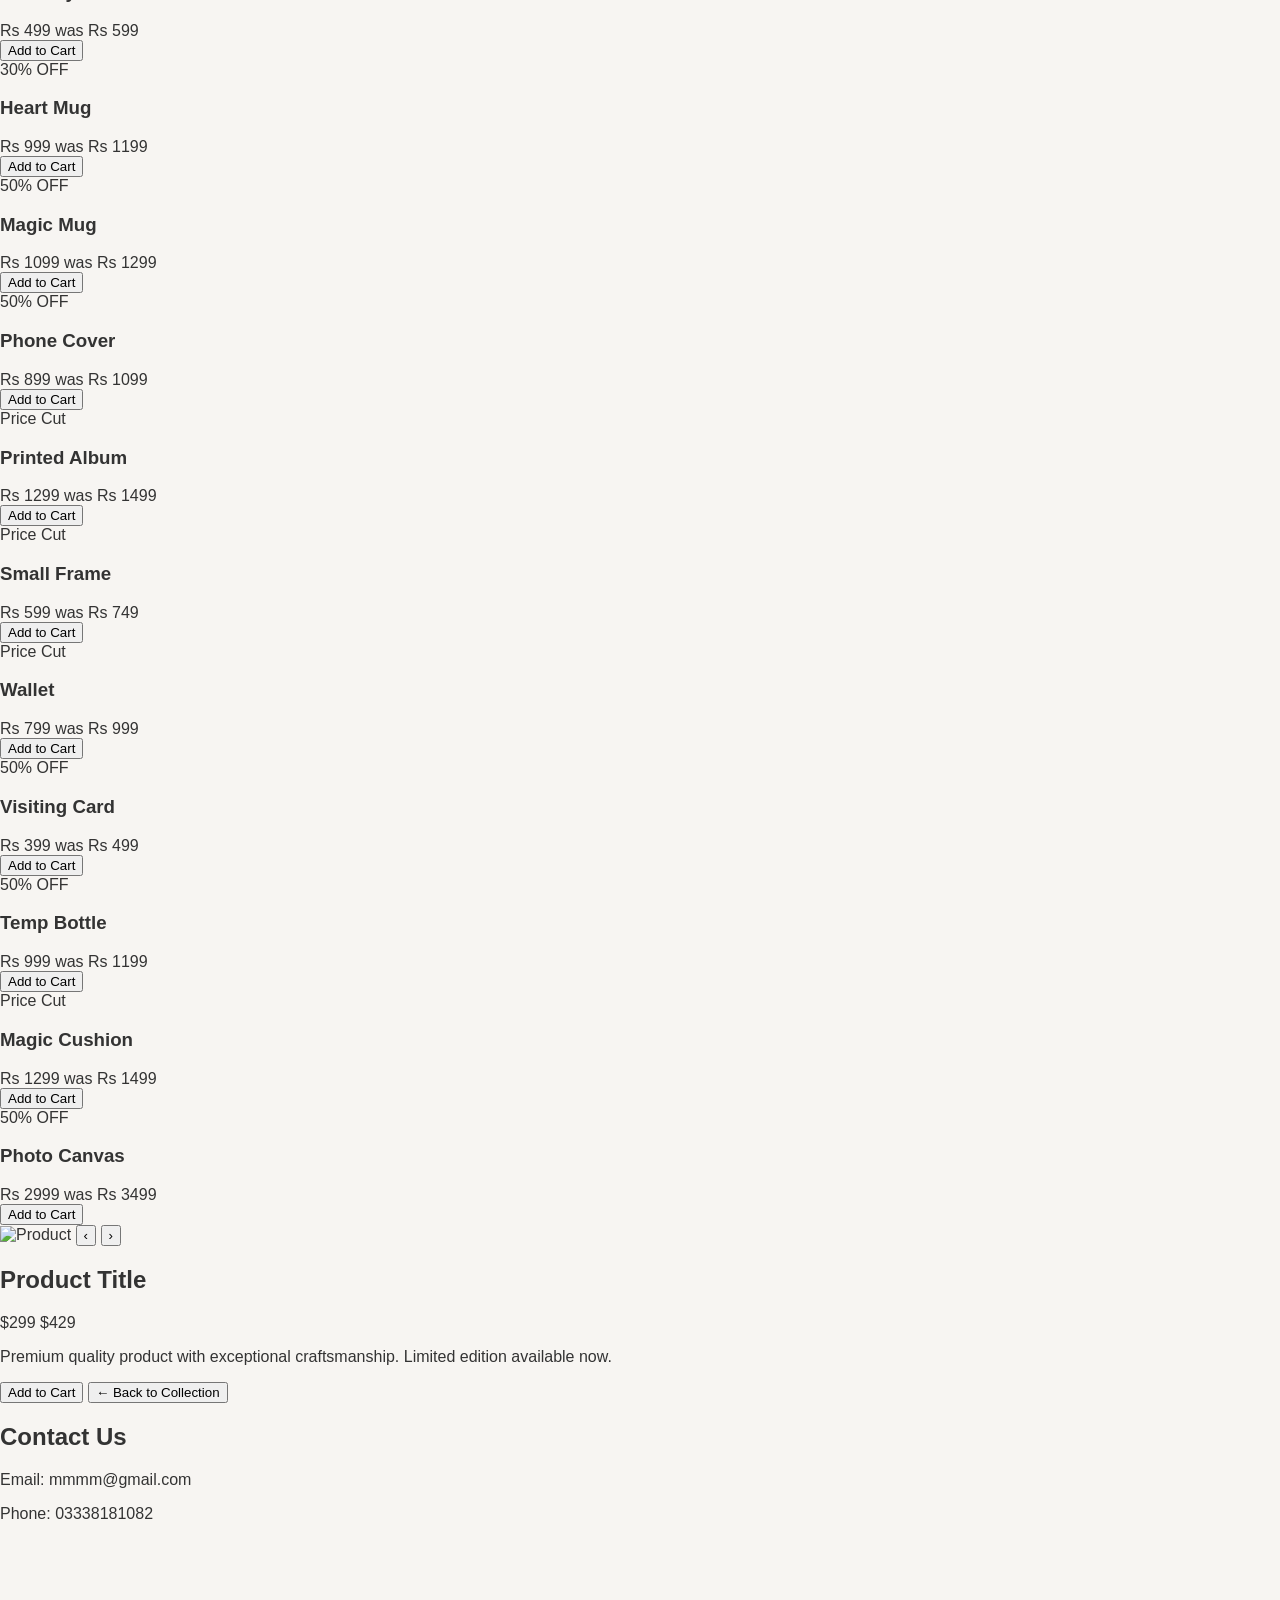
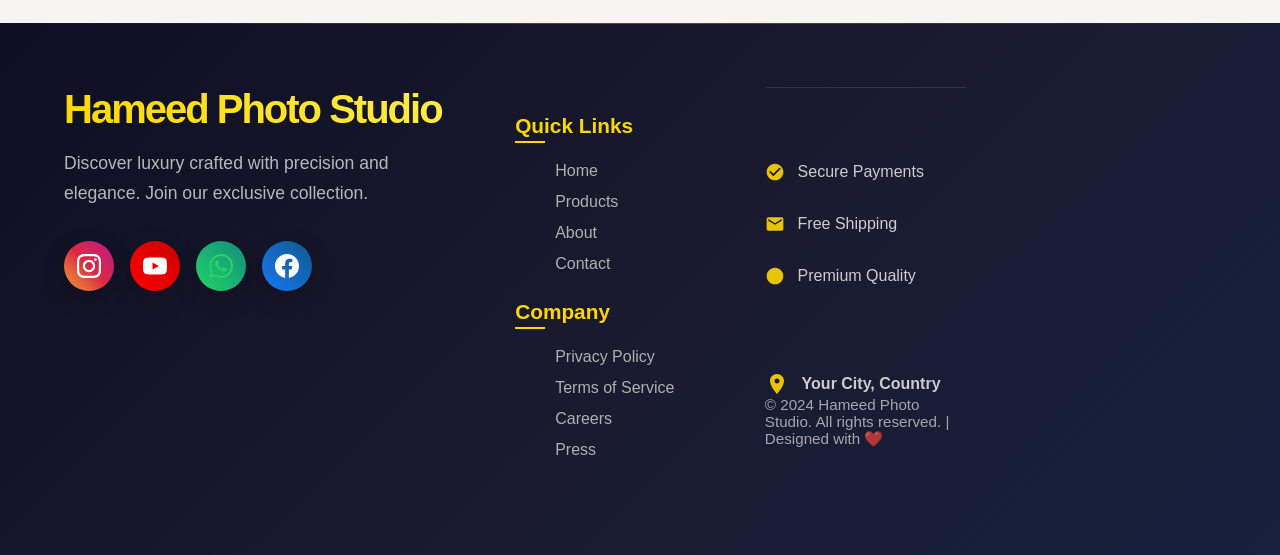
==== commit f12bd891: "Update index.html" ====
--- a/index.html
+++ b/index.html
@@ -3,19 +3,13 @@
 <head>
     <meta charset="UTF-8">
     <meta name="viewport" content="width=device-width, initial-scale=1.0">
-    <title>Hameed Photo Studio Collection</title>
+    <title>Product Detail</title>
     <style>
-        * {
+        body {
             margin: 0;
-            padding: 0;
-            box-sizing: border-box;
-        }
-
-        body {
-            font-family: 'Inter', -apple-system, BlinkMacSystemFont, sans-serif;
-            line-height: 1.6;
+            font-family: 'Inter', sans-serif;
+            background: #F7F5F2;
             color: #333;
-            overflow-x: hidden;
         }
 
         /* Header */
@@ -34,6 +28,514 @@
             max-width: 1400px;
             margin: 0 auto;
             display: flex;
+            justify-content: space-between;
+            align-items: center;
+            padding: 0 5%;
+        }
+
+        .logo {
+            font-size: 2rem;
+            font-weight: 800;
+            letter-spacing: -1px;
+            background: linear-gradient(45deg, #8B7355, #A0826D);
+            -webkit-background-clip: text;
+            -webkit-text-fill-color: transparent;
+            background-clip: text;
+            cursor: pointer;
+        }
+
+        .logo:hover {
+            transform: scale(1.05);
+        }
+
+        .cart-btn {
+            background: linear-gradient(45deg, #ff6b6b, #ff8e8e);
+            color: white;
+            border: none;
+            padding: 0.75rem 1.5rem;
+            border-radius: 50px;
+            cursor: pointer;
+            font-weight: 600;
+            transition: all 0.3s ease;
+            position: relative;
+            display: flex;
+            align-items: center;
+            gap: 0.5rem;
+        }
+
+        .cart-btn:hover {
+            transform: translateY(-2px);
+            box-shadow: 0 10px 25px rgba(255,107,107,0.3);
+        }
+
+        .cart-count {
+            background: white;
+            color: #ff6b6b;
+            border-radius: 50%;
+            width: 20px;
+            height: 20px;
+            display: flex;
+            align-items: center;
+            justify-content: center;
+            font-size: 0.8rem;
+            font-weight: bold;
+            position: absolute;
+            top: -5px;
+            right: -5px;
+        }
+
+        .hamburger {
+            display: flex;
+            flex-direction: column;
+            justify-content: space-around;
+            width: 30px;
+            height: 30px;
+            cursor: pointer;
+            margin-left: 1rem;
+        }
+
+        .hamburger-line {
+            width: 100%;
+            height: 3px;
+            background: white;
+            border-radius: 2px;
+            transition: all 0.3s ease;
+        }
+
+        .menu-overlay {
+            position: fixed;
+            inset: 0;
+            background: rgba(0, 0, 0, 0.75);
+            display: flex;
+            justify-content: flex-end;
+            opacity: 0;
+            pointer-events: none;
+            transition: opacity 0.25s ease;
+            z-index: 10010;
+        }
+
+        .menu-overlay.active {
+            opacity: 1;
+            pointer-events: all;
+        }
+
+        .menu-content {
+            width: min(320px, 90vw);
+            background: #EDE7DF;
+            padding: 2rem;
+            display: flex;
+            flex-direction: column;
+            gap: 1.2rem;
+            box-shadow: -10px 0 40px rgba(0, 0, 0, 0.35);
+        }
+
+        .contact-popup {
+            display: none;
+            background: #EDE7DF;
+            color: #333;
+            border-radius: 16px;
+            padding: 1rem 1.2rem;
+            box-shadow: 0 20px 50px rgba(0, 0, 0, 0.18);
+            margin-top: 0.5rem;
+            line-height: 1.6;
+        }
+
+        .contact-popup.visible {
+            display: block;
+        }
+
+        .contact-popup p {
+            margin: 0.5rem 0;
+        }
+
+        .menu-close {
+            background: transparent;
+            border: none;
+            color: #333;
+            font-size: 2.5rem;
+            line-height: 1;
+            cursor: pointer;
+            align-self: flex-end;
+        }
+
+        .menu-nav {
+            display: flex;
+            flex-direction: column;
+            gap: 1rem;
+            margin-top: 1rem;
+        }
+
+        .menu-nav a {
+            color: #333;
+            text-decoration: none;
+            font-size: 1.2rem;
+            font-weight: 700;
+            padding: 0.9rem 1rem;
+            border-radius: 16px;
+            transition: background 0.2s ease;
+        }
+
+        .menu-nav a:hover {
+            background: rgba(0, 0, 0, 0.08);
+        }
+
+        .page-header {
+            background: linear-gradient(135deg, #EDE7DF 0%, #D8D2C8 100%);
+            padding: 20px 5%;
+            display: flex;
+            align-items: center;
+            justify-content: space-between;
+            gap: 1rem;
+            border-bottom: 1px solid rgba(0,0,0,0.08);
+        }
+        .page-header .logo {
+            font-size: 1.8rem;
+            font-weight: 900;
+            letter-spacing: -1px;
+            background: linear-gradient(45deg, #facc15, #f97316);
+            -webkit-background-clip: text;
+            -webkit-text-fill-color: transparent;
+        }
+        .page-header a {
+            color: #333;
+            text-decoration: none;
+            font-weight: 600;
+            border: 1px solid rgba(0,0,0,0.18);
+            padding: 0.75rem 1.4rem;
+            border-radius: 999px;
+            transition: background 0.25s ease, transform 0.25s ease;
+        }
+        .page-header a:hover {
+            background: rgba(0, 0, 0, 0.08);
+            transform: translateY(-1px);
+        }
+        .product-page {
+            max-width: 1200px;
+            margin: 120px auto;
+            padding: 0 5%;
+        }
+        .product-detail-grid {
+            display: grid;
+            grid-template-columns: 1fr 1fr;
+            gap: 3rem;
+            align-items: start;
+        }
+        .image-stack {
+            position: relative;
+            display: flex;
+            justify-content: center;
+        }
+        .image-card {
+            border-radius: 28px;
+            overflow: hidden;
+            background: #EDE7DF;
+            box-shadow: 0 30px 80px rgba(0,0,0,0.35);
+            max-width: 500px;
+            width: 100%;
+        }
+        .image-card img {
+            width: 100%;
+            display: block;
+            object-fit: cover;
+            min-height: 400px;
+        }
+        .nav-btn {
+            position: absolute;
+            top: 50%;
+            transform: translateY(-50%);
+            background: rgba(0,0,0,0.6);
+            color: white;
+            border: none;
+            width: 50px;
+            height: 50px;
+            border-radius: 50%;
+            cursor: pointer;
+            font-size: 1.5rem;
+            transition: background 0.3s ease;
+        }
+        .nav-btn:hover {
+            background: rgba(0,0,0,0.8);
+        }
+        .nav-btn.prev {
+            left: 10px;
+        }
+        .nav-btn.next {
+            right: 10px;
+        }
+        .detail-copy {
+            display: flex;
+            flex-direction: column;
+            gap: 1.5rem;
+        }
+        .detail-copy h1 {
+            margin: 0;
+            font-size: clamp(2.5rem, 4vw, 4rem);
+            line-height: 1.05;
+            color: #333;
+        }
+        .detail-copy .detail-price {
+            font-size: 2.4rem;
+            font-weight: 800;
+            color: #8B7355;
+        }
+        .detail-copy .detail-desc {
+            font-size: 1.05rem;
+            line-height: 1.85;
+            color: #666;
+        }
+        .detail-copy .detail-meta {
+            display: grid;
+            grid-template-columns: repeat(2, minmax(0, 1fr));
+            gap: 1rem;
+        }
+        .detail-meta span {
+            display: block;
+            background: #D8D2C8;
+            padding: 1rem 1.2rem;
+            border-radius: 18px;
+            color: #333;
+        }
+        .add-cart-btn {
+            background: linear-gradient(135deg, #D8D2C8, #EDE7DF);
+            border: 1px solid #8B7355;
+            color: #333;
+            padding: 1.25rem 2.5rem;
+            border-radius: 999px;
+            font-size: 1rem;
+            font-weight: 800;
+            cursor: pointer;
+            transition: transform 0.25s ease, box-shadow 0.25s ease, background 0.25s ease;
+            box-shadow: 0 10px 25px rgba(0,0,0,0.12);
+            width: fit-content;
+            margin: 0 auto;
+            display: block;
+        }
+        .add-cart-btn:hover {
+            transform: translateY(-2px);
+            background: linear-gradient(135deg, #EDE7DF, #F7F5F2);
+            box-shadow: 0 18px 35px rgba(0,0,0,0.16);
+        }
+        .back-home {
+            background: transparent;
+            color: #333;
+            border: 1px solid #D8D2C8;
+            padding: 1rem 1.8rem;
+            border-radius: 999px;
+            display: inline-flex;
+            align-items: center;
+            justify-content: center;
+            gap: 0.5rem;
+            text-decoration: none;
+            font-weight: 700;
+            transition: background 0.2s ease;
+            margin: 0 auto;
+        }
+        .back-home:hover {
+            background: rgba(0,0,0,0.08);
+        }
+        .product-notice {
+            text-align: center;
+            margin-top: 80px;
+            color: #333;
+            font-size: 1.2rem;
+        }
+        @media (max-width: 900px) {
+            .product-detail-grid {
+                grid-template-columns: 1fr;
+            }
+        }
+    </style>
+</head>
+<body>
+    <header class="header">
+        <nav class="nav-container">
+            <div class="logo" onclick="window.location.href='index.html'">Hameed Photo Studio</div>
+            <div style="display: flex; align-items: center;">
+                <button class="cart-btn" onclick="window.location.href='cart.html'">
+                    <span>🛒</span> Cart
+                    <span class="cart-count" id="cartCount">0</span>
+                </button>
+                <div class="hamburger" onclick="toggleMenu()">
+                    <div class="hamburger-line"></div>
+                    <div class="hamburger-line"></div>
+                    <div class="hamburger-line"></div>
+                </div>
+            </div>
+        </nav>
+    </header>
+
+    <div class="menu-overlay" id="menuOverlay">
+        <div class="menu-content">
+            <button class="menu-close" onclick="toggleMenu(false)">×</button>
+            <nav class="menu-nav">
+                <a href="#" onclick="handleMenuLink('home', event)">Home</a>
+                <a href="#" onclick="handleMenuLink('products', event)">Products</a>
+                <a href="cart.html" class="menu-cart-link" onclick="toggleMenu(false)">Cart <span class="menu-cart-count" id="overlayCartCount">0</span></a>
+                <a href="#" onclick="handleContactMenu(event)">Contact</a>
+                <a href="#" onclick="handleMenuLink('about', event)">About</a>
+            </nav>
+            <div class="contact-popup" id="menuContactPopup">
+                <p><strong>Contact</strong></p>
+                <p>mmmm@gmail.com</p>
+                <p>03338181082</p>
+            </div>
+        </div>
+    </div>
+
+    <main class="product-page">
+        <div id="productContent">
+            <div class="product-notice">Loading product…</div>
+        </div>
+    </main>
+
+    <script>
+        const products = [
+            { images:['images/mirrorframes1.jpg','images/mirrorframes2.jpg'], title:'Mirror Frames', price:'Rs 2000', originalPrice:'Rs 2500', desc:'Premium mirror frames with polished edges and luxury finish.' },
+            { images:['images/magicmirror1.jpg','images/magicmirror2.jpg'], title:'LED Frame', price:'Rs 2000', originalPrice:'Rs 2400', desc:'Modern LED photo frame with soft ambient lighting.' },
+            { images:['images/ledframe1.jpg','images/ledframe2.jpg'], title:'Couple Frame', price:'Rs 2499', originalPrice:'Rs 2999', desc:'Elegant couple frame with premium glass and gold trim.' },
+            { images:['images/magicmirrornew1.jpg','images/magicmirrorframenew2.jpg'], title:'Magic Mirror Frame', price:'Rs 2000', originalPrice:'Rs 2500', desc:'Luxury magic mirror frame with glowing edge lighting.' },
+            { images:['images/whitemug1.jpg','images/whitemug2.jpg'], title:'White Mug', price:'Rs 799', originalPrice:'Rs 999', desc:'Classic white mug with full-color photo print.' },
+            { images:['images/colourmug1.jpg','images/colourmug2.jpg'], title:'Colour Mug', price:'Rs 1099', originalPrice:'Rs 1299', desc:'Colour-changing mug with premium photo design.' },
+            { images:['images/whiteshirt1.jpg','images/whiteshirt2.jpg'], title:'White Shirt', price:'Rs 799', originalPrice:'Rs 999', desc:'Customized white shirt with crisp print quality.' },
+            { images:['images/colourshirt1.jpg','images/colourshirt2.jpg'], title:'Colour Shirt', price:'Rs 1499', originalPrice:'Rs 1799', desc:'Premium colour shirt with unique photo artwork.' },
+            { images:['images/cushion1.jpg','images/cushion2.jpg'], title:'Cushion', price:'Rs 749', originalPrice:'Rs 899', desc:'Soft cushion with high-definition printed fabric.' },
+            { images:['images/chain1.jpg','images/chain2.jpg'], title:'Chain', price:'Rs 499', originalPrice:'Rs 599', desc:'Stylish chain with polished metal finish.' },
+            { images:['images/ring1.jpg','images/ring2.jpg'], title:'Ring', price:'Rs 245', originalPrice:'Rs 299', desc:'Elegant ring with personalized engraving option.' },
+            { images:['images/keyring1.jpg','images/keyring2.jpg'], title:'Keyring', price:'Rs 499', originalPrice:'Rs 599', desc:'Durable keyring with premium photo insert.' },
+            { images:['images/album1.jpg','images/album2.jpg'], title:'Album', price:'Rs 999', originalPrice:'Rs 1299', desc:'Luxury photo album with fine-quality pages.' },
+            { images:['images/lunchbox1.jpg','images/lunchbox2.jpg'], title:'Lunch Box', price:'Rs 699', originalPrice:'Rs 849', desc:'Premium lunch box with easy-clean interior.' },
+            { images:['images/waterbottle1.jpg','images/waterbottle2.jpg'], title:'Water Bottle', price:'Rs 899', originalPrice:'Rs 1099', desc:'Premium water bottle with custom print design.' },
+            { images:['images/badge1.jpg','images/badge2.jpg'], title:'Badges', price:'Rs 199', originalPrice:'Rs 249', desc:'Set of custom badges with vibrant prints.' },
+            { images:['images/pen1.jpg','images/pen2.jpg'], title:'Pens', price:'Rs 99', originalPrice:'Rs 149', desc:'Premium writing pens with personalized branding.' },
+            { images:['images/flyer1.jpg','images/flyer2.jpg'], title:'Flyers', price:'Rs 699', originalPrice:'Rs 899', desc:'High-quality flyers printed on glossy stock.' },
+            { images:['images/framedcanvas1.jpg','images/framedcanvas2.jpg'], title:'Framed Canvas', price:'Rs 3499', originalPrice:'Rs 3999', desc:'Large framed canvas with vibrant photo detail.' },
+            { images:['images/birthdaycard1.jpg','images/birthdaycard2.jpg'], title:'Birthday Card', price:'Rs 499', originalPrice:'Rs 599', desc:'Premium birthday card with custom photo print.' },
+            { images:['images/heartmug1.jpg','images/heartmug2.jpg'], title:'Heart Mug', price:'Rs 999', originalPrice:'Rs 1199', desc:'Romantic heart mug with vivid photo details.' },
+            { images:['images/magicmug1.jpg','images/magicmug2.jpg'], title:'Magic Mug', price:'Rs 1099', originalPrice:'Rs 1299', desc:'Magic mug with hidden design revealed by heat.' },
+            { images:['images/phonecover1.jpg','images/phonecover2.jpg'], title:'Phone Cover', price:'Rs 899', originalPrice:'Rs 1099', desc:'Protective phone cover with custom photo print.' },
+            { images:['images/printedalbum1.jpg','images/printedalbum2.jpg'], title:'Printed Album', price:'Rs 1299', originalPrice:'Rs 1499', desc:'High-end printed album with premium binding.' },
+            { images:['images/smallframe1.jpg','images/smallframe2.jpg'], title:'Small Frame', price:'Rs 599', originalPrice:'Rs 749', desc:'Compact frame with polished acrylic cover.' },
+            { images:['images/wallet1.jpg','images/wallet2.jpg'], title:'Wallet', price:'Rs 799', originalPrice:'Rs 999', desc:'Stylish wallet with premium leather look.' },
+            { images:['images/visitingcard1.jpg','images/visitingcard2.jpg'], title:'Visiting Card', price:'Rs 399', originalPrice:'Rs 499', desc:'Custom visiting cards printed on matte stock.' },
+            { images:['images/tempbottle1.jpg','images/tempbottle2.jpg'], title:'Temp Bottle', price:'Rs 999', originalPrice:'Rs 1199', desc:'Temperature-control bottle with premium finish.' },
+            { images:['images/magiccushion1.jpg','images/cushion2.jpg'], title:'Magic Cushion', price:'Rs 1299', originalPrice:'Rs 1499', desc:'Unique magic cushion with color-changing print.' },
+            { images:['images/canvas1.jpg','images/canvas2.jpg'], title:'Photo Canvas', price:'Rs 2999', originalPrice:'Rs 3499', desc:'Gallery-style canvas with deep color saturation.' }
+        ];
+
+        function getSelectedProductIndex() {
+            const stored = localStorage.getItem('selectedProduct');
+            const index = parseInt(stored, 10);
+            return Number.isInteger(index) && index >= 0 && index < products.length ? index : null;
+        }
+
+        function addToCart(productIndex) {
+            const cart = JSON.parse(localStorage.getItem('cartItems')) || [];
+            const product = products[productIndex];
+            const existing = cart.find(item => item.id === productIndex);
+            if (existing) {
+                existing.quantity += 1;
+            } else {
+                cart.push({ id: productIndex, title: product.title, price: product.price, quantity: 1 });
+            }
+            localStorage.setItem('cartItems', JSON.stringify(cart));
+            alert(`${product.title} added to cart!`);
+        }
+
+        let currentImageIndex = 0;
+
+        function changeImage(direction, productIndex) {
+            const product = products[productIndex];
+            currentImageIndex += direction;
+            if (currentImageIndex < 0) currentImageIndex = product.images.length - 1;
+            if (currentImageIndex >= product.images.length) currentImageIndex = 0;
+            document.getElementById('productImage').src = product.images[currentImageIndex];
+        }
+
+        function renderProduct(productIndex) {
+            const product = products[productIndex];
+            const productContent = document.getElementById('productContent');
+            productContent.innerHTML = `
+                <div class="product-detail-grid">
+                    <div class="image-stack">
+                        <div class="image-card">
+                            <img id="productImage" src="${product.images[0]}" alt="${product.title}">
+                        </div>
+                        <button class="nav-btn prev" onclick="changeImage(-1, ${productIndex})">&#10094;</button>
+                        <button class="nav-btn next" onclick="changeImage(1, ${productIndex})">&#10095;</button>
+                    </div>
+                    <div class="detail-copy">
+                        <div>
+                            <h1>${product.title}</h1>
+                            <div class="detail-price">${product.price} <span style="text-decoration: line-through; color: #000; font-size: 1rem; margin-left: 1rem;">${product.originalPrice}</span></div>
+                        </div>
+                        <p class="detail-desc">${product.desc}</p>
+                       
+                        <button class="add-cart-btn" id="detailAddToCart">Add to Cart</button>
+                        <a href="index.html" class="back-home">← Back to Collection</a>
+                    </div>
+                </div>
+            `;
+            document.getElementById('detailAddToCart').addEventListener('click', () => {
+                addToCart(productIndex);
+            });
+        }
+
+        function updateCartCount() {
+            const cart = JSON.parse(localStorage.getItem('cartItems')) || [];
+            const count = cart.reduce((total, item) => total + item.quantity, 0);
+            document.getElementById('cartCount').textContent = count;
+            document.getElementById('cartCount').style.display = count > 0 ? 'flex' : 'none';
+        }
+
+        const selectedIndex = getSelectedProductIndex();
+        if (selectedIndex === null) {
+            document.getElementById('productContent').innerHTML = '<div class="product-notice">Product not found. Please return to the homepage and select a product.</div>';
+        } else {
+            renderProduct(selectedIndex);
+        }
+        updateCartCount();
+
+        function handleMenuLink(target, event) {
+            event.preventDefault();
+            const popup = document.getElementById('menuContactPopup');
+            if (popup) popup.classList.remove('visible');
+
+            const isHomepage = window.location.pathname.endsWith('index.html') || window.location.pathname.endsWith('/') || window.location.pathname.endsWith('/index.html');
+            if (isHomepage) {
+                toggleMenu(false);
+                if (target === 'home') {
+                    window.scrollTo({ top: 0, behavior: 'smooth' });
+                    return;
+                }
+
+                const section = document.getElementById(target);
+                if (section) {
+                    section.scrollIntoView({ behavior: 'smooth', block: 'start' });
+                }
+                return;
+            }
+
+            const destination = target === 'home' ? 'index.html' : `index.html#${target}`;
+            window.location.href = destination;
+        }
+
+        function handleContactMenu(event) {
+            event.preventDefault();
+            const popup = document.getElementById('menuContactPopup');
+            if (!popup) return false;
+            popup.classList.toggle('visible');
+            return false;
+        }
+
+        function toggleMenu(open = true) {
+            const overlay = document.getElementById('menuOverlay');
+            overlay.classList.toggle('active', open);
+            const popup = document.getElementById('menuContactPopup');
+            if (!open && popup) popup.classList.remove('visible');
+        }
+    </script>
+</body>
+</html>
             justify-content: space-between;
             align-items: center;
             padding: 0 5%;
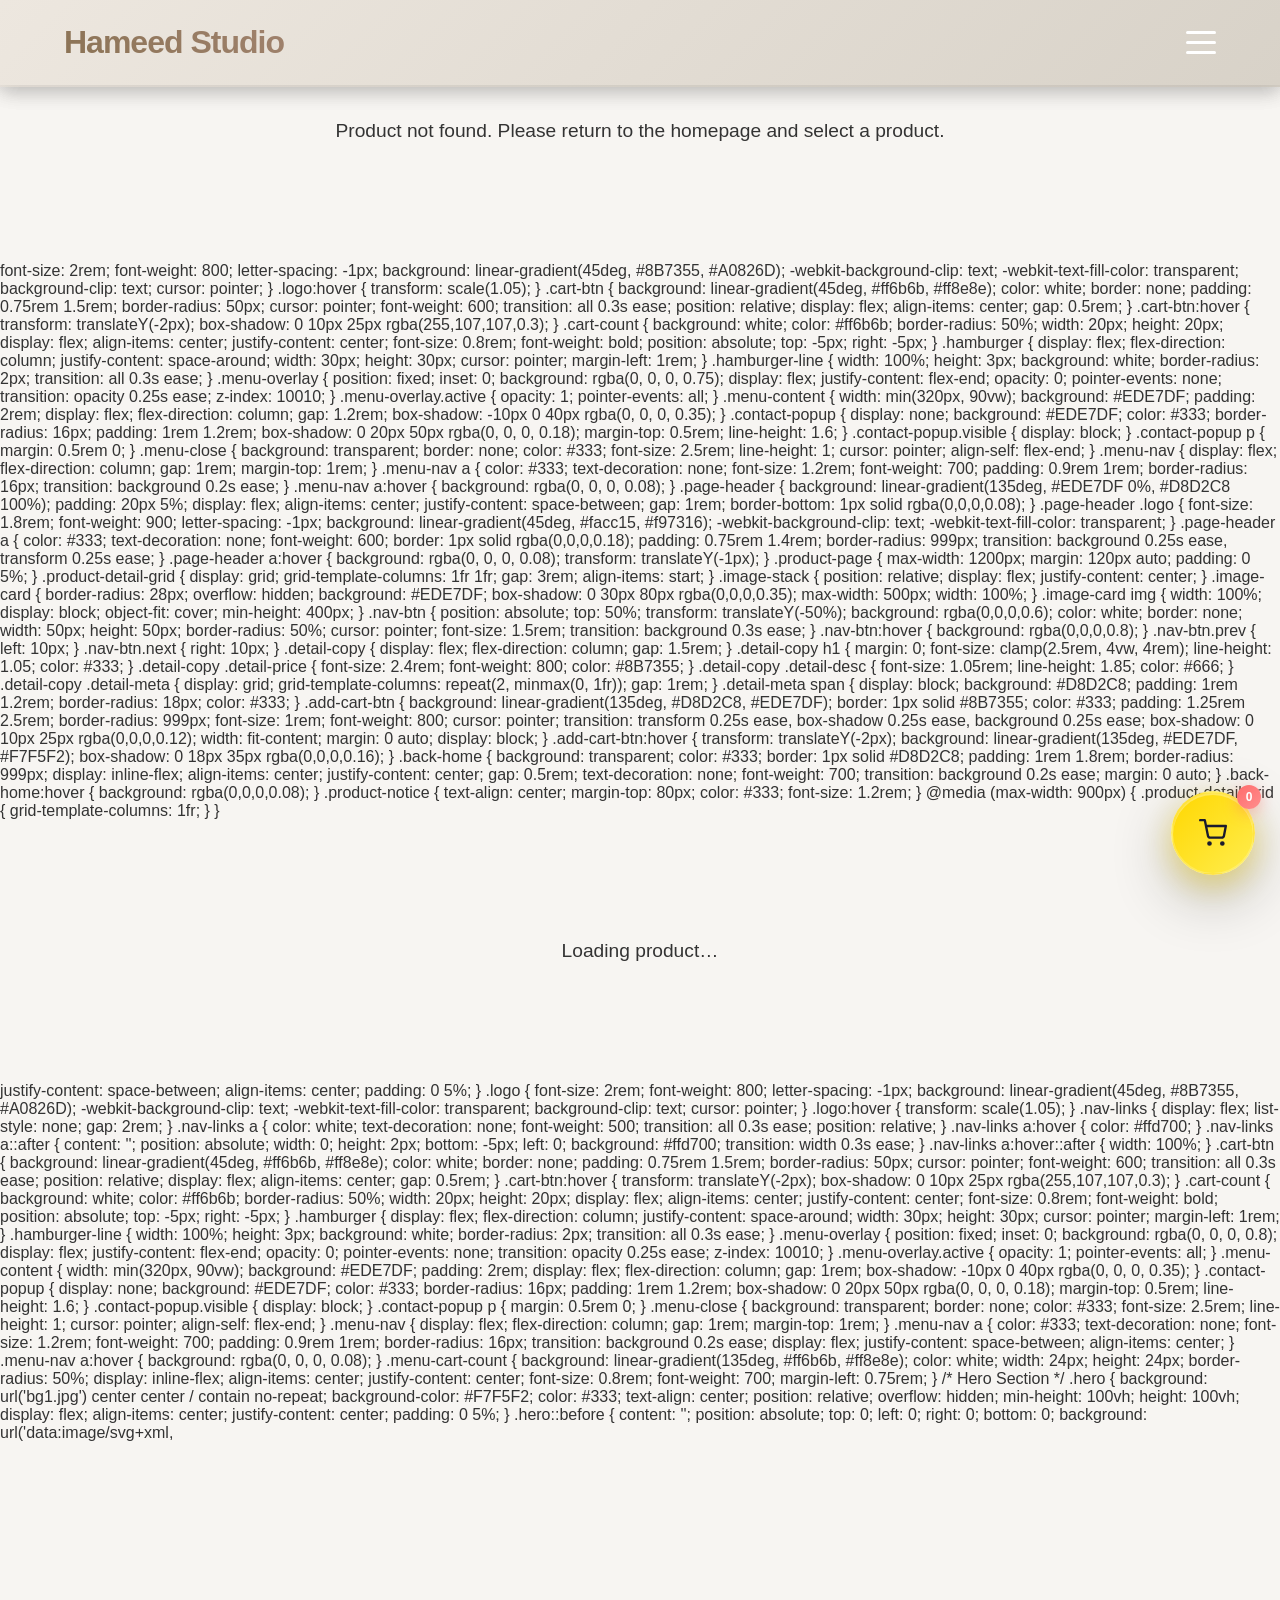
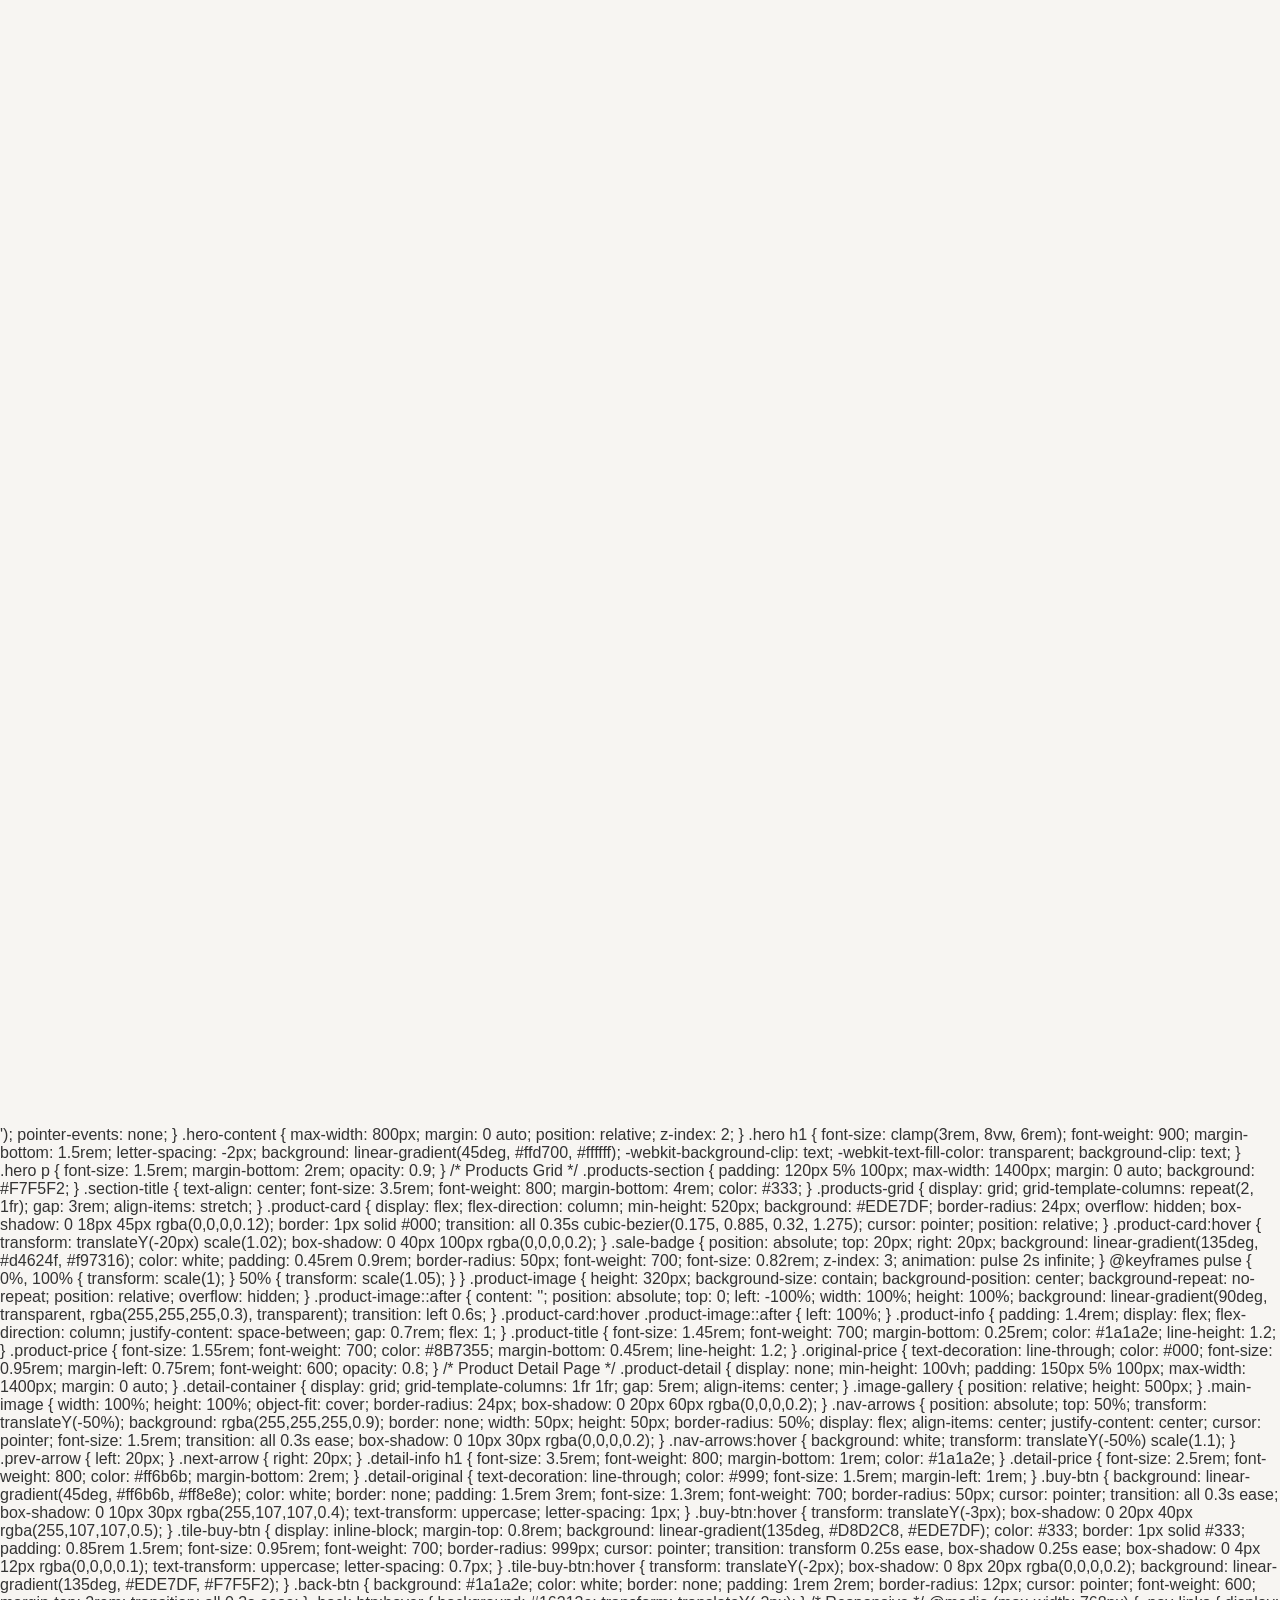
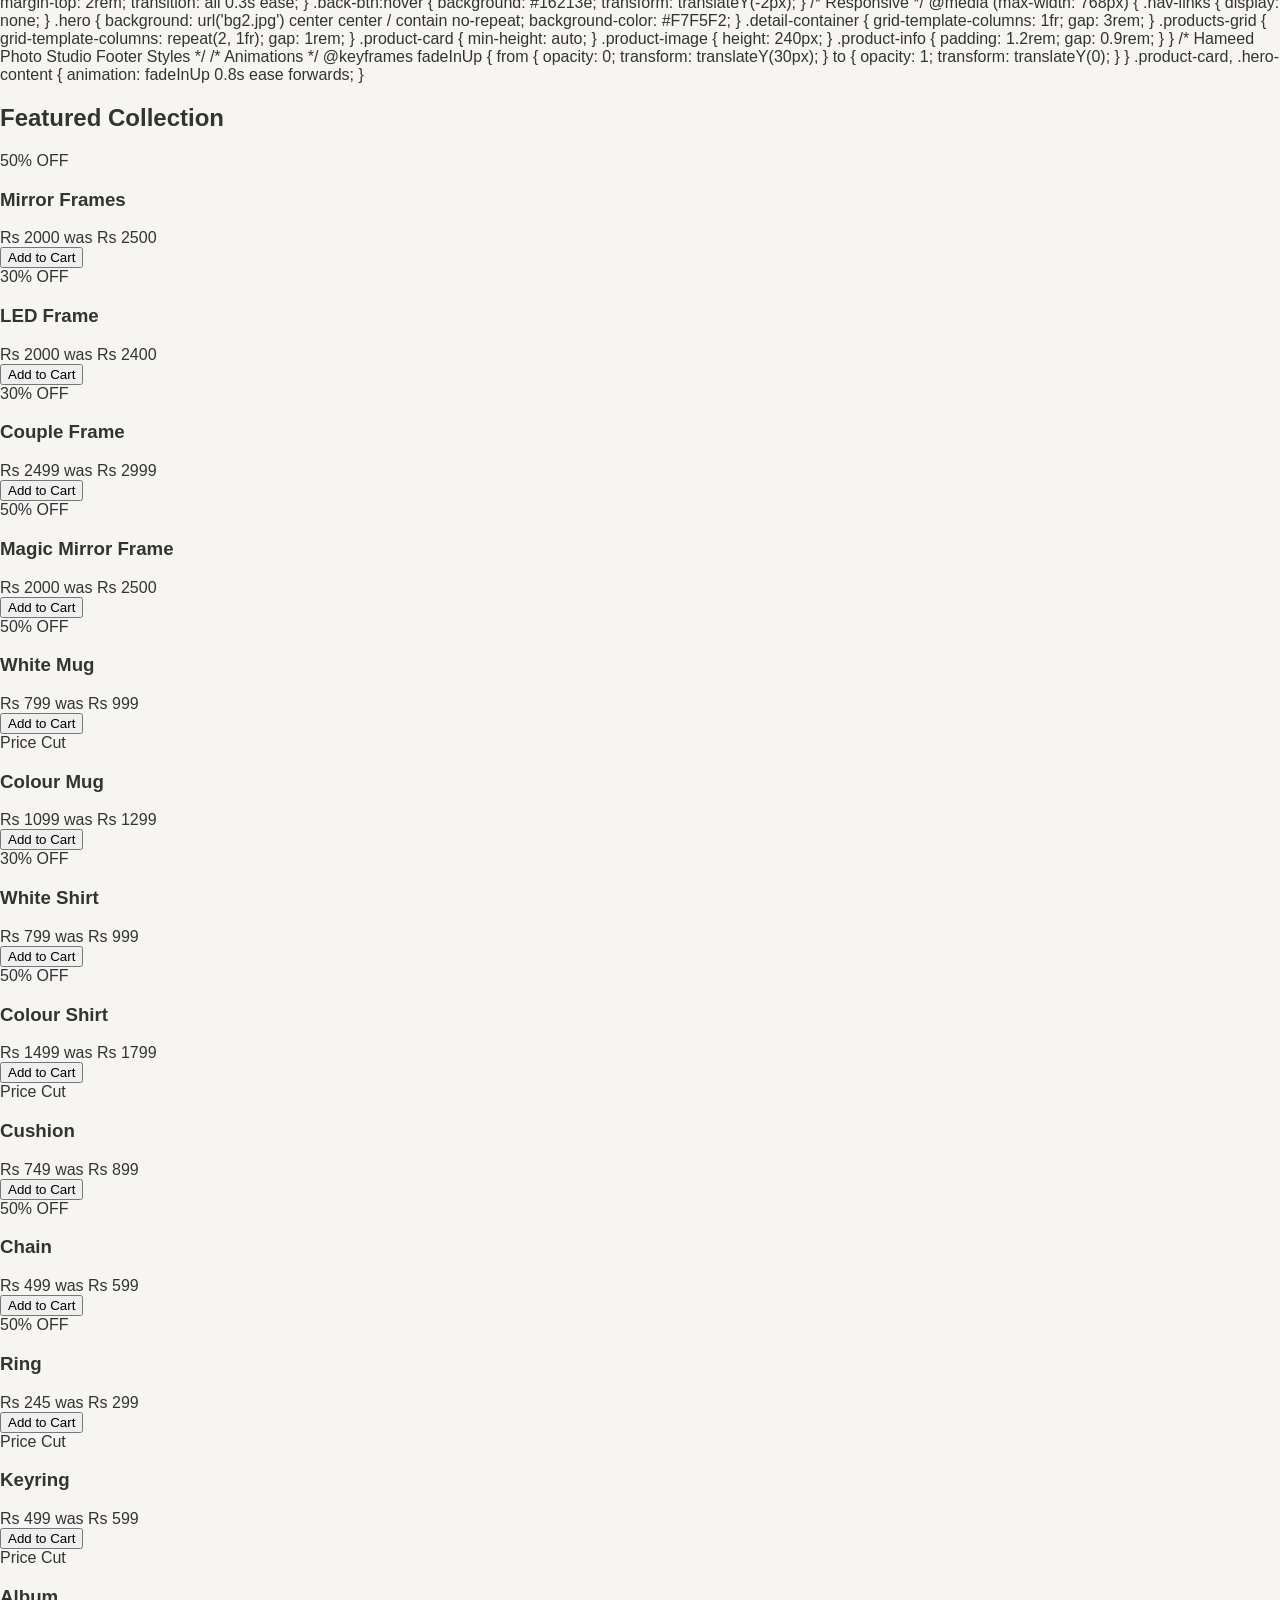
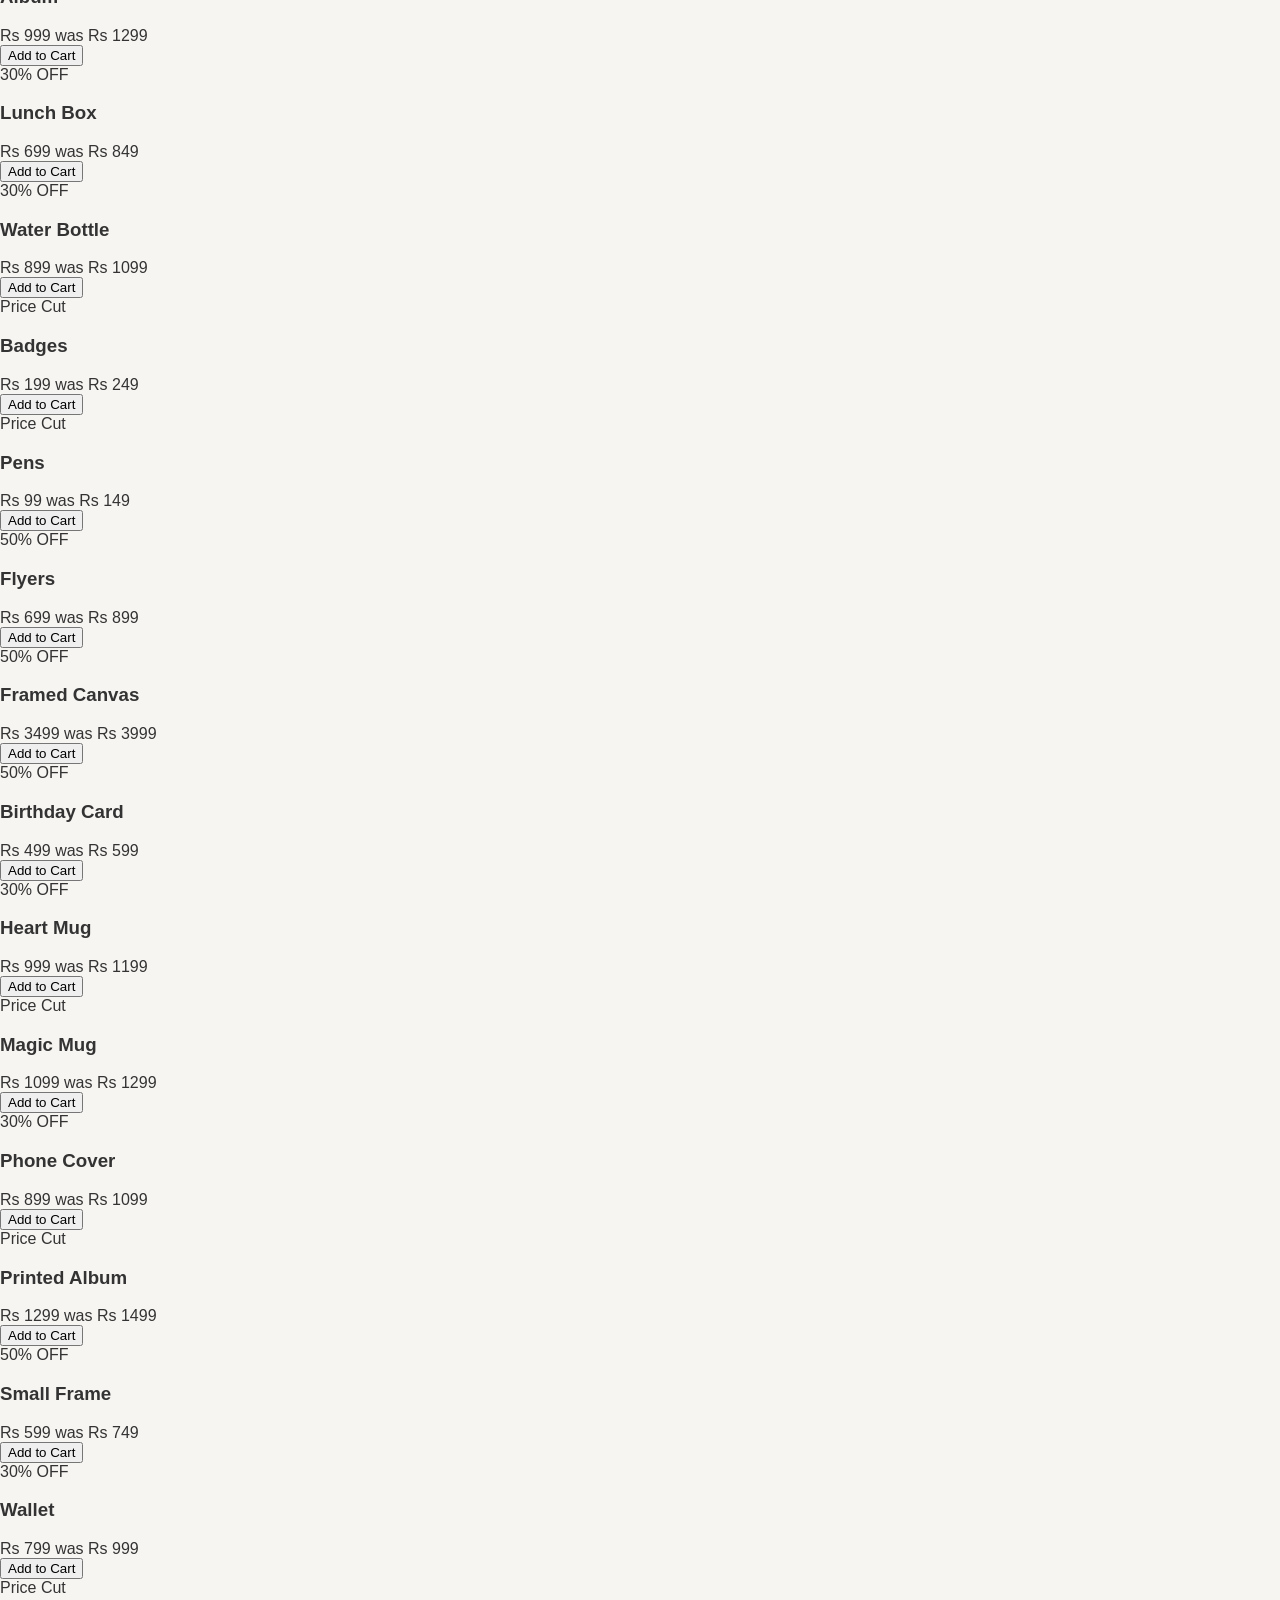
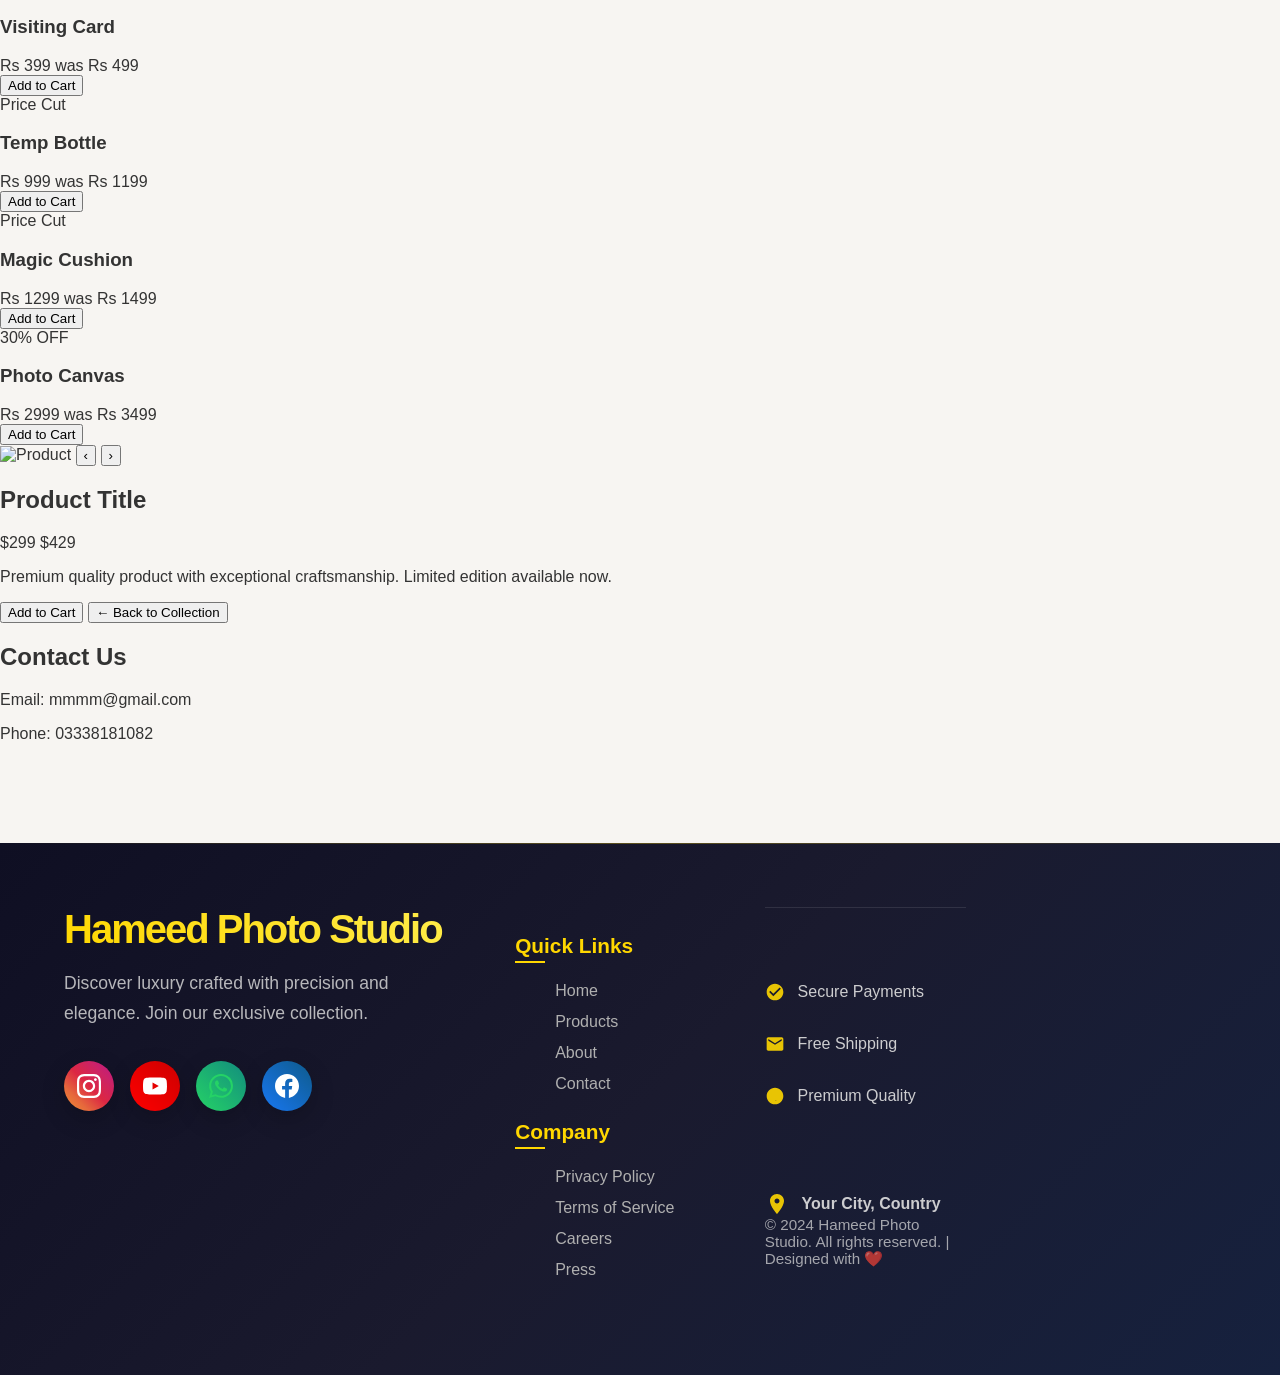
==== commit 7879a66e: "Update index.html" ====
--- a/index.html
+++ b/index.html
@@ -34,6 +34,496 @@
         }
 
         .logo {
+            font-size: 2rem;
+            font-weight: 800;
+            letter-spacing: -1px;
+            background: linear-gradient(45deg, #8B7355, #A0826D);
+            -webkit-background-clip: text;
+            -webkit-text-fill-color: transparent;
+            background-clip: text;
+            cursor: pointer;
+        }
+
+        .logo:hover {
+            transform: scale(1.05);
+        }
+
+        .cart-btn {
+            background: linear-gradient(45deg, #ff6b6b, #ff8e8e);
+            color: white;
+            border: none;
+            padding: 0.75rem 1.5rem;
+            border-radius: 50px;
+            cursor: pointer;
+            font-weight: 600;
+            transition: all 0.3s ease;
+            position: relative;
+            display: flex;
+            align-items: center;
+            gap: 0.5rem;
+        }
+
+        .cart-btn:hover {
+            transform: translateY(-2px);
+            box-shadow: 0 10px 25px rgba(255,107,107,0.3);
+        }
+
+        .cart-count {
+            background: white;
+            color: #ff6b6b;
+            border-radius: 50%;
+            width: 20px;
+            height: 20px;
+            display: flex;
+            align-items: center;
+            justify-content: center;
+            font-size: 0.8rem;
+            font-weight: bold;
+            position: absolute;
+            top: -5px;
+            right: -5px;
+        }
+
+        .hamburger {
+            display: flex;
+            flex-direction: column;
+            justify-content: space-around;
+            width: 30px;
+            height: 30px;
+            cursor: pointer;
+            margin-left: 1rem;
+        }
+
+        .hamburger-line {
+            width: 100%;
+            height: 3px;
+            background: white;
+            border-radius: 2px;
+            transition: all 0.3s ease;
+        }
+
+        .menu-overlay {
+            position: fixed;
+            inset: 0;
+            background: rgba(0, 0, 0, 0.75);
+            display: flex;
+            justify-content: flex-end;
+            opacity: 0;
+            pointer-events: none;
+            transition: opacity 0.25s ease;
+            z-index: 10010;
+        }
+
+        .menu-overlay.active {
+            opacity: 1;
+            pointer-events: all;
+        }
+
+        .menu-content {
+            width: min(320px, 90vw);
+            background: #EDE7DF;
+            padding: 2rem;
+            display: flex;
+            flex-direction: column;
+            gap: 1.2rem;
+            box-shadow: -10px 0 40px rgba(0, 0, 0, 0.35);
+        }
+
+        .contact-popup {
+            display: none;
+            background: #EDE7DF;
+            color: #333;
+            border-radius: 16px;
+            padding: 1rem 1.2rem;
+            box-shadow: 0 20px 50px rgba(0, 0, 0, 0.18);
+            margin-top: 0.5rem;
+            line-height: 1.6;
+        }
+
+        .contact-popup.visible {
+            display: block;
+        }
+
+        .contact-popup p {
+            margin: 0.5rem 0;
+        }
+
+        .menu-close {
+            background: transparent;
+            border: none;
+            color: #333;
+            font-size: 2.5rem;
+            line-height: 1;
+            cursor: pointer;
+            align-self: flex-end;
+        }
+
+        .menu-nav {
+            display: flex;
+            flex-direction: column;
+            gap: 1rem;
+            margin-top: 1rem;
+        }
+
+        .menu-nav a {
+            color: #333;
+            text-decoration: none;
+            font-size: 1.2rem;
+            font-weight: 700;
+            padding: 0.9rem 1rem;
+            border-radius: 16px;
+            transition: background 0.2s ease;
+        }
+
+        .menu-nav a:hover {
+            background: rgba(0, 0, 0, 0.08);
+        }
+
+        .page-header {
+            background: linear-gradient(135deg, #EDE7DF 0%, #D8D2C8 100%);
+            padding: 20px 5%;
+            display: flex;
+            align-items: center;
+            justify-content: space-between;
+            gap: 1rem;
+            border-bottom: 1px solid rgba(0,0,0,0.08);
+        }
+        .page-header .logo {
+            font-size: 1.8rem;
+            font-weight: 900;
+            letter-spacing: -1px;
+            background: linear-gradient(45deg, #facc15, #f97316);
+            -webkit-background-clip: text;
+            -webkit-text-fill-color: transparent;
+        }
+        .page-header a {
+            color: #333;
+            text-decoration: none;
+            font-weight: 600;
+            border: 1px solid rgba(0,0,0,0.18);
+            padding: 0.75rem 1.4rem;
+            border-radius: 999px;
+            transition: background 0.25s ease, transform 0.25s ease;
+        }
+        .page-header a:hover {
+            background: rgba(0, 0, 0, 0.08);
+            transform: translateY(-1px);
+        }
+        .product-page {
+            max-width: 1200px;
+            margin: 120px auto;
+            padding: 0 5%;
+        }
+        .product-detail-grid {
+            display: grid;
+            grid-template-columns: 1fr 1fr;
+            gap: 3rem;
+            align-items: start;
+        }
+        .image-stack {
+            position: relative;
+            display: flex;
+            justify-content: center;
+        }
+        .image-card {
+            border-radius: 28px;
+            overflow: hidden;
+            background: #EDE7DF;
+            box-shadow: 0 30px 80px rgba(0,0,0,0.35);
+            max-width: 500px;
+            width: 100%;
+        }
+        .image-card img {
+            width: 100%;
+            display: block;
+            object-fit: cover;
+            min-height: 400px;
+        }
+        .nav-btn {
+            position: absolute;
+            top: 50%;
+            transform: translateY(-50%);
+            background: rgba(0,0,0,0.6);
+            color: white;
+            border: none;
+            width: 50px;
+            height: 50px;
+            border-radius: 50%;
+            cursor: pointer;
+            font-size: 1.5rem;
+            transition: background 0.3s ease;
+        }
+        .nav-btn:hover {
+            background: rgba(0,0,0,0.8);
+        }
+        .nav-btn.prev {
+            left: 10px;
+        }
+        .nav-btn.next {
+            right: 10px;
+        }
+        .detail-copy {
+            display: flex;
+            flex-direction: column;
+            gap: 1.5rem;
+        }
+        .detail-copy h1 {
+            margin: 0;
+            font-size: clamp(2.5rem, 4vw, 4rem);
+            line-height: 1.05;
+            color: #333;
+        }
+        .detail-copy .detail-price {
+            font-size: 2.4rem;
+            font-weight: 800;
+            color: #8B7355;
+        }
+        .detail-copy .detail-desc {
+            font-size: 1.05rem;
+            line-height: 1.85;
+            color: #666;
+        }
+        .add-cart-btn {
+            background: linear-gradient(135deg, #D8D2C8, #EDE7DF);
+            border: 1px solid #8B7355;
+            color: #333;
+            padding: 1.25rem 2.5rem;
+            border-radius: 999px;
+            font-size: 1rem;
+            font-weight: 800;
+            cursor: pointer;
+            transition: transform 0.25s ease, box-shadow 0.25s ease, background 0.25s ease;
+            box-shadow: 0 10px 25px rgba(0,0,0,0.12);
+            width: fit-content;
+            margin: 0 auto;
+            display: block;
+        }
+        .add-cart-btn:hover {
+            transform: translateY(-2px);
+            background: linear-gradient(135deg, #EDE7DF, #F7F5F2);
+            box-shadow: 0 18px 35px rgba(0,0,0,0.16);
+        }
+        .back-home {
+            background: transparent;
+            color: #333;
+            border: 1px solid #D8D2C8;
+            padding: 1rem 1.8rem;
+            border-radius: 999px;
+            display: inline-flex;
+            align-items: center;
+            justify-content: center;
+            gap: 0.5rem;
+            text-decoration: none;
+            font-weight: 700;
+            transition: background 0.2s ease;
+            margin: 0 auto;
+        }
+        .back-home:hover {
+            background: rgba(0,0,0,0.08);
+        }
+        .product-notice {
+            text-align: center;
+            margin-top: 80px;
+            color: #333;
+            font-size: 1.2rem;
+        }
+        @media (max-width: 900px) {
+            .product-detail-grid {
+                grid-template-columns: 1fr;
+            }
+        }
+    </style>
+</head>
+<body>
+    <header class="header">
+        <nav class="nav-container">
+            <div class="logo" onclick="window.location.href='index.html'">Hameed Photo Studio</div>
+            <div style="display: flex; align-items: center;">
+                <button class="cart-btn" onclick="window.location.href='cart.html'">
+                    <span>🛒</span> Cart
+                    <span class="cart-count" id="cartCount">0</span>
+                </button>
+                <div class="hamburger" onclick="toggleMenu()">
+                    <div class="hamburger-line"></div>
+                    <div class="hamburger-line"></div>
+                    <div class="hamburger-line"></div>
+                </div>
+            </div>
+        </nav>
+    </header>
+
+    <div class="menu-overlay" id="menuOverlay">
+        <div class="menu-content">
+            <button class="menu-close" onclick="toggleMenu(false)">×</button>
+            <nav class="menu-nav">
+                <a href="#" onclick="handleMenuLink('home', event)">Home</a>
+                <a href="#" onclick="handleMenuLink('products', event)">Products</a>
+                <a href="cart.html" class="menu-cart-link" onclick="toggleMenu(false)">Cart <span class="menu-cart-count" id="overlayCartCount">0</span></a>
+                <a href="#" onclick="handleContactMenu(event)">Contact</a>
+                <a href="#" onclick="handleMenuLink('about', event)">About</a>
+            </nav>
+            <div class="contact-popup" id="menuContactPopup">
+                <p><strong>Contact</strong></p>
+                <p>mmmm@gmail.com</p>
+                <p>03338181082</p>
+            </div>
+        </div>
+    </div>
+
+    <main class="product-page">
+        <div id="productContent">
+            <div class="product-notice">Loading product…</div>
+        </div>
+    </main>
+
+    <script>
+        const products = [
+            { images:['images/mirrorframes1.jpg','images/mirrorframes2.jpg'], title:'Mirror Frames', price:'Rs 2000', originalPrice:'Rs 2500', desc:'Premium mirror frames with polished edges and luxury finish.' },
+            { images:['images/magicmirror1.jpg','images/magicmirror2.jpg'], title:'LED Frame', price:'Rs 2000', originalPrice:'Rs 2400', desc:'Modern LED photo frame with soft ambient lighting.' },
+            { images:['images/ledframe1.jpg','images/ledframe2.jpg'], title:'Couple Frame', price:'Rs 2499', originalPrice:'Rs 2999', desc:'Elegant couple frame with premium glass and gold trim.' },
+            { images:['images/magicmirrornew1.jpg','images/magicmirrorframenew2.jpg'], title:'Magic Mirror Frame', price:'Rs 2000', originalPrice:'Rs 2500', desc:'Luxury magic mirror frame with glowing edge lighting.' },
+            { images:['images/whitemug1.jpg','images/whitemug2.jpg'], title:'White Mug', price:'Rs 799', originalPrice:'Rs 999', desc:'Classic white mug with full-color photo print.' },
+            { images:['images/colourmug1.jpg','images/colourmug2.jpg'], title:'Colour Mug', price:'Rs 1099', originalPrice:'Rs 1299', desc:'Colour-changing mug with premium photo design.' },
+            { images:['images/whiteshirt1.jpg','images/whiteshirt2.jpg'], title:'White Shirt', price:'Rs 799', originalPrice:'Rs 999', desc:'Customized white shirt with crisp print quality.' },
+            { images:['images/colourshirt1.jpg','images/colourshirt2.jpg'], title:'Colour Shirt', price:'Rs 1499', originalPrice:'Rs 1799', desc:'Premium colour shirt with unique photo artwork.' },
+            { images:['images/cushion1.jpg','images/cushion2.jpg'], title:'Cushion', price:'Rs 749', originalPrice:'Rs 899', desc:'Soft cushion with high-definition printed fabric.' },
+            { images:['images/chain1.jpg','images/chain2.jpg'], title:'Chain', price:'Rs 499', originalPrice:'Rs 599', desc:'Stylish chain with polished metal finish.' },
+            { images:['images/ring1.jpg','images/ring2.jpg'], title:'Ring', price:'Rs 245', originalPrice:'Rs 299', desc:'Elegant ring with personalized engraving option.' },
+            { images:['images/keyring1.jpg','images/keyring2.jpg'], title:'Keyring', price:'Rs 499', originalPrice:'Rs 599', desc:'Durable keyring with premium photo insert.' },
+            { images:['images/album1.jpg','images/album2.jpg'], title:'Album', price:'Rs 999', originalPrice:'Rs 1299', desc:'Luxury photo album with fine-quality pages.' },
+            { images:['images/lunchbox1.jpg','images/lunchbox2.jpg'], title:'Lunch Box', price:'Rs 699', originalPrice:'Rs 849', desc:'Premium lunch box with easy-clean interior.' },
+            { images:['images/waterbottle1.jpg','images/waterbottle2.jpg'], title:'Water Bottle', price:'Rs 899', originalPrice:'Rs 1099', desc:'Premium water bottle with custom print design.' },
+            { images:['images/badge1.jpg','images/badge2.jpg'], title:'Badges', price:'Rs 199', originalPrice:'Rs 249', desc:'Set of custom badges with vibrant prints.' },
+            { images:['images/pen1.jpg','images/pen2.jpg'], title:'Pens', price:'Rs 99', originalPrice:'Rs 149', desc:'Premium writing pens with personalized branding.' },
+            { images:['images/flyer1.jpg','images/flyer2.jpg'], title:'Flyers', price:'Rs 699', originalPrice:'Rs 899', desc:'High-quality flyers printed on glossy stock.' },
+            { images:['images/framedcanvas1.jpg','images/framedcanvas2.jpg'], title:'Framed Canvas', price:'Rs 3499', originalPrice:'Rs 3999', desc:'Large framed canvas with vibrant photo detail.' },
+            { images:['images/birthdaycard1.jpg','images/birthdaycard2.jpg'], title:'Birthday Card', price:'Rs 499', originalPrice:'Rs 599', desc:'Premium birthday card with custom photo print.' },
+            { images:['images/heartmug1.jpg','images/heartmug2.jpg'], title:'Heart Mug', price:'Rs 999', originalPrice:'Rs 1199', desc:'Romantic heart mug with vivid photo details.' },
+            { images:['images/magicmug1.jpg','images/magicmug2.jpg'], title:'Magic Mug', price:'Rs 1099', originalPrice:'Rs 1299', desc:'Magic mug with hidden design revealed by heat.' },
+            { images:['images/phonecover1.jpg','images/phonecover2.jpg'], title:'Phone Cover', price:'Rs 899', originalPrice:'Rs 1099', desc:'Protective phone cover with custom photo print.' },
+            { images:['images/printedalbum1.jpg','images/printedalbum2.jpg'], title:'Printed Album', price:'Rs 1299', originalPrice:'Rs 1499', desc:'High-end printed album with premium binding.' },
+            { images:['images/smallframe1.jpg','images/smallframe2.jpg'], title:'Small Frame', price:'Rs 599', originalPrice:'Rs 749', desc:'Compact frame with polished acrylic cover.' },
+            { images:['images/wallet1.jpg','images/wallet2.jpg'], title:'Wallet', price:'Rs 799', originalPrice:'Rs 999', desc:'Stylish wallet with premium leather look.' },
+            { images:['images/visitingcard1.jpg','images/visitingcard2.jpg'], title:'Visiting Card', price:'Rs 399', originalPrice:'Rs 499', desc:'Custom visiting cards printed on matte stock.' },
+            { images:['images/tempbottle1.jpg','images/tempbottle2.jpg'], title:'Temp Bottle', price:'Rs 999', originalPrice:'Rs 1199', desc:'Temperature-control bottle with premium finish.' },
+            { images:['images/magiccushion1.jpg','images/cushion2.jpg'], title:'Magic Cushion', price:'Rs 1299', originalPrice:'Rs 1499', desc:'Unique magic cushion with color-changing print.' },
+            { images:['images/canvas1.jpg','images/canvas2.jpg'], title:'Photo Canvas', price:'Rs 2999', originalPrice:'Rs 3499', desc:'Gallery-style canvas with deep color saturation.' }
+        ];
+
+        function getSelectedProductIndex() {
+            const stored = localStorage.getItem('selectedProduct');
+            const index = parseInt(stored, 10);
+            return Number.isInteger(index) && index >= 0 && index < products.length ? index : null;
+        }
+
+        function addToCart(productIndex) {
+            const cart = JSON.parse(localStorage.getItem('cartItems')) || [];
+            const product = products[productIndex];
+            const existing = cart.find(item => item.id === productIndex);
+            if (existing) {
+                existing.quantity += 1;
+            } else {
+                cart.push({ id: productIndex, title: product.title, price: product.price, quantity: 1 });
+            }
+            localStorage.setItem('cartItems', JSON.stringify(cart));
+            alert(`${product.title} added to cart!`);
+        }
+
+        let currentImageIndex = 0;
+
+        function changeImage(direction, productIndex) {
+            const product = products[productIndex];
+            currentImageIndex += direction;
+            if (currentImageIndex < 0) currentImageIndex = product.images.length - 1;
+            if (currentImageIndex >= product.images.length) currentImageIndex = 0;
+            document.getElementById('productImage').src = product.images[currentImageIndex];
+        }
+
+        function renderProduct(productIndex) {
+            const product = products[productIndex];
+            const productContent = document.getElementById('productContent');
+            productContent.innerHTML = `
+                <div class="product-detail-grid">
+                    <div class="image-stack">
+                        <div class="image-card">
+                            <img id="productImage" src="${product.images[0]}" alt="${product.title}">
+                        </div>
+                        <button class="nav-btn prev" onclick="changeImage(-1, ${productIndex})">&#10094;</button>
+                        <button class="nav-btn next" onclick="changeImage(1, ${productIndex})">&#10095;</button>
+                    </div>
+                    <div class="detail-copy">
+                        <div>
+                            <h1>${product.title}</h1>
+                            <div class="detail-price">${product.price} <span style="text-decoration: line-through; color: #000; font-size: 1rem; margin-left: 1rem;">${product.originalPrice}</span></div>
+                        </div>
+                        <p class="detail-desc">${product.desc}</p>
+                       
+                        <button class="add-cart-btn" id="detailAddToCart">Add to Cart</button>
+                        <a href="index.html" class="back-home">← Back to Collection</a>
+                    </div>
+                </div>
+            `;
+            document.getElementById('detailAddToCart').addEventListener('click', () => {
+                addToCart(productIndex);
+            });
+        }
+
+        function updateCartCount() {
+            const cart = JSON.parse(localStorage.getItem('cartItems')) || [];
+            const count = cart.reduce((total, item) => total + item.quantity, 0);
+            document.getElementById('cartCount').textContent = count;
+            document.getElementById('cartCount').style.display = count > 0 ? 'flex' : 'none';
+        }
+
+        const selectedIndex = getSelectedProductIndex();
+        if (selectedIndex === null) {
+            document.getElementById('productContent').innerHTML = '<div class="product-notice">Product not found. Please return to the homepage and select a product.</div>';
+        } else {
+            renderProduct(selectedIndex);
+        }
+        updateCartCount();
+
+        function handleMenuLink(target, event) {
+            event.preventDefault();
+            const popup = document.getElementById('menuContactPopup');
+            if (popup) popup.classList.remove('visible');
+
+            const isHomepage = window.location.pathname.endsWith('index.html') || window.location.pathname.endsWith('/') || window.location.pathname.endsWith('/index.html');
+            if (isHomepage) {
+                toggleMenu(false);
+                if (target === 'home') {
+                    window.scrollTo({ top: 0, behavior: 'smooth' });
+                    return;
+                }
+
+                const section = document.getElementById(target);
+                if (section) {
+                    section.scrollIntoView({ behavior: 'smooth', block: 'start' });
+                }
+                return;
+            }
+
+            const destination = target === 'home' ? 'index.html' : `index.html#${target}`;
+            window.location.href = destination;
+        }
+
+        function handleContactMenu(event) {
+            event.preventDefault();
+            const popup = document.getElementById('menuContactPopup');
+            if (!popup) return false;
+            popup.classList.toggle('visible');
+            return false;
+        }
+
+        function toggleMenu(open = true) {
+            const overlay = document.getElementById('menuOverlay');
+            overlay.classList.toggle('active', open);
+            const popup = document.getElementById('menuContactPopup');
+            if (!open && popup) popup.classList.remove('visible');
+        }
+    </script>
+</body>
+</html>
             font-size: 2rem;
             font-weight: 800;
             letter-spacing: -1px;
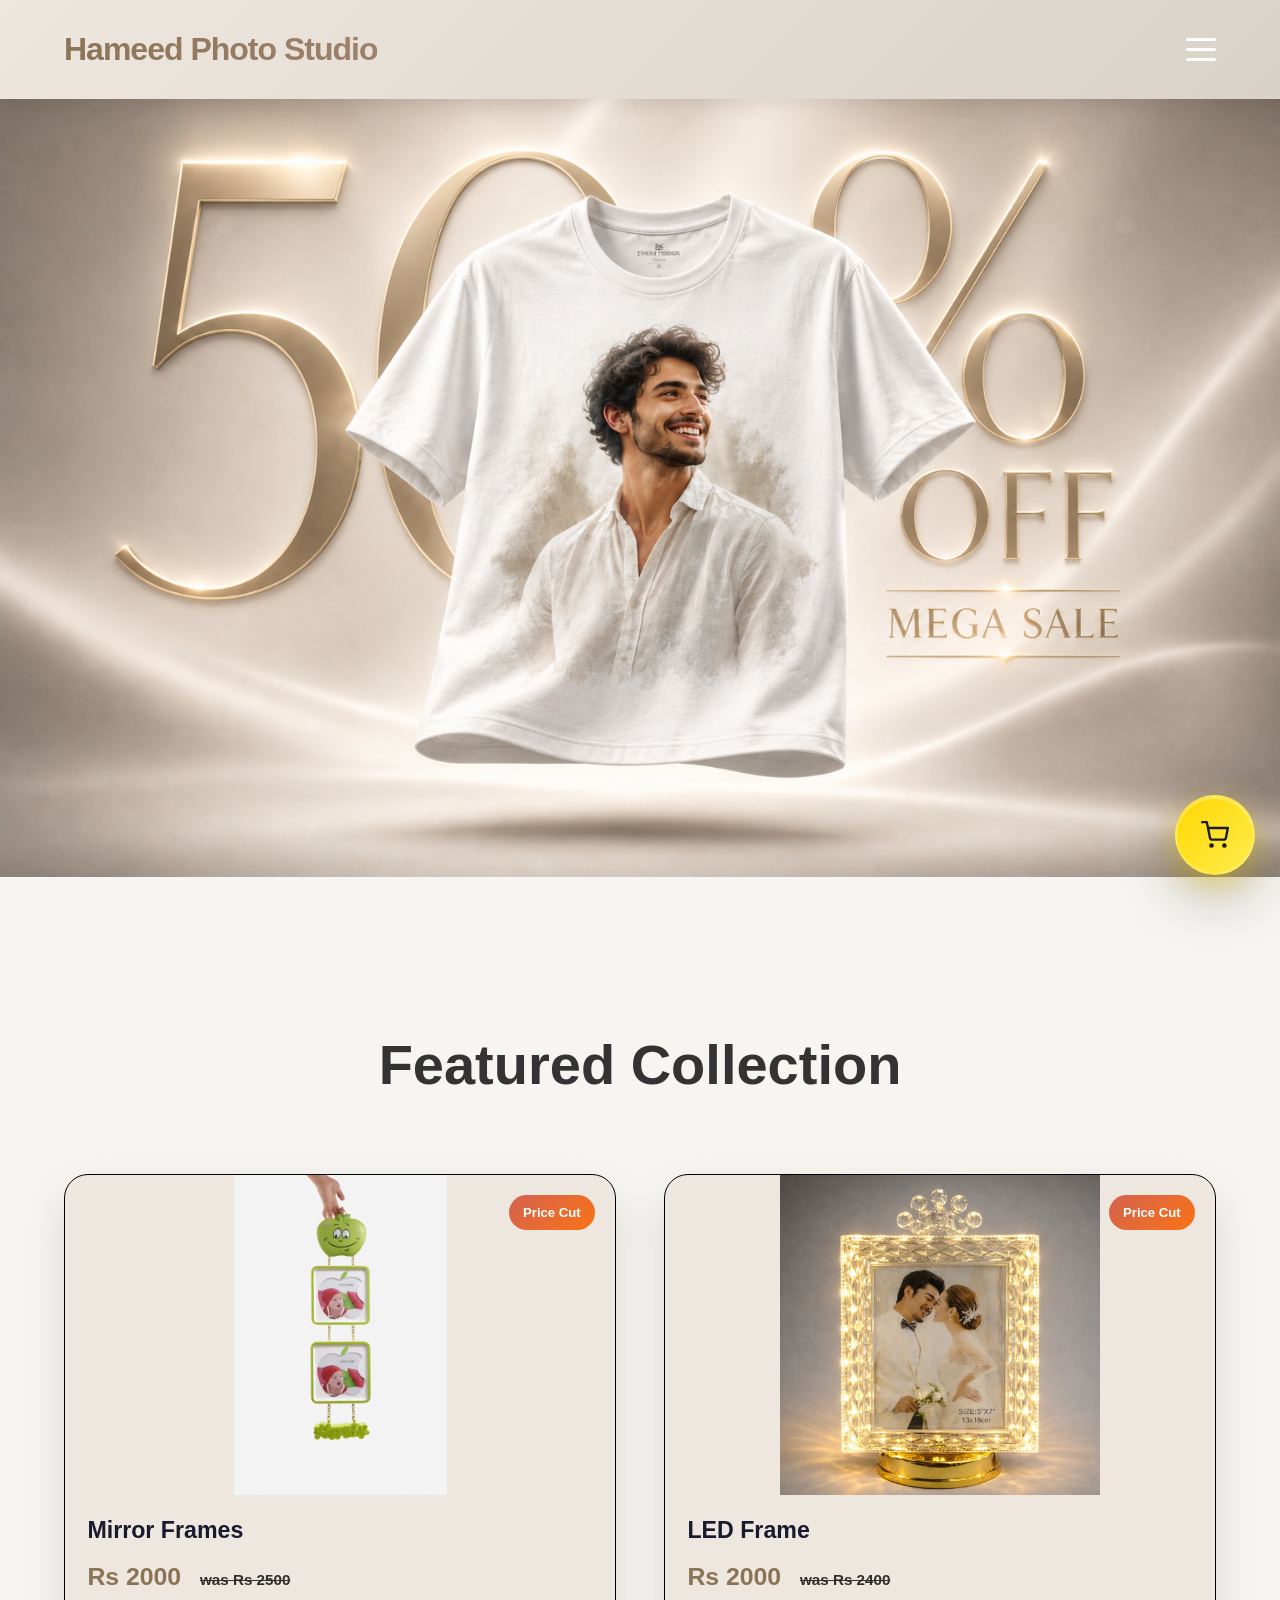
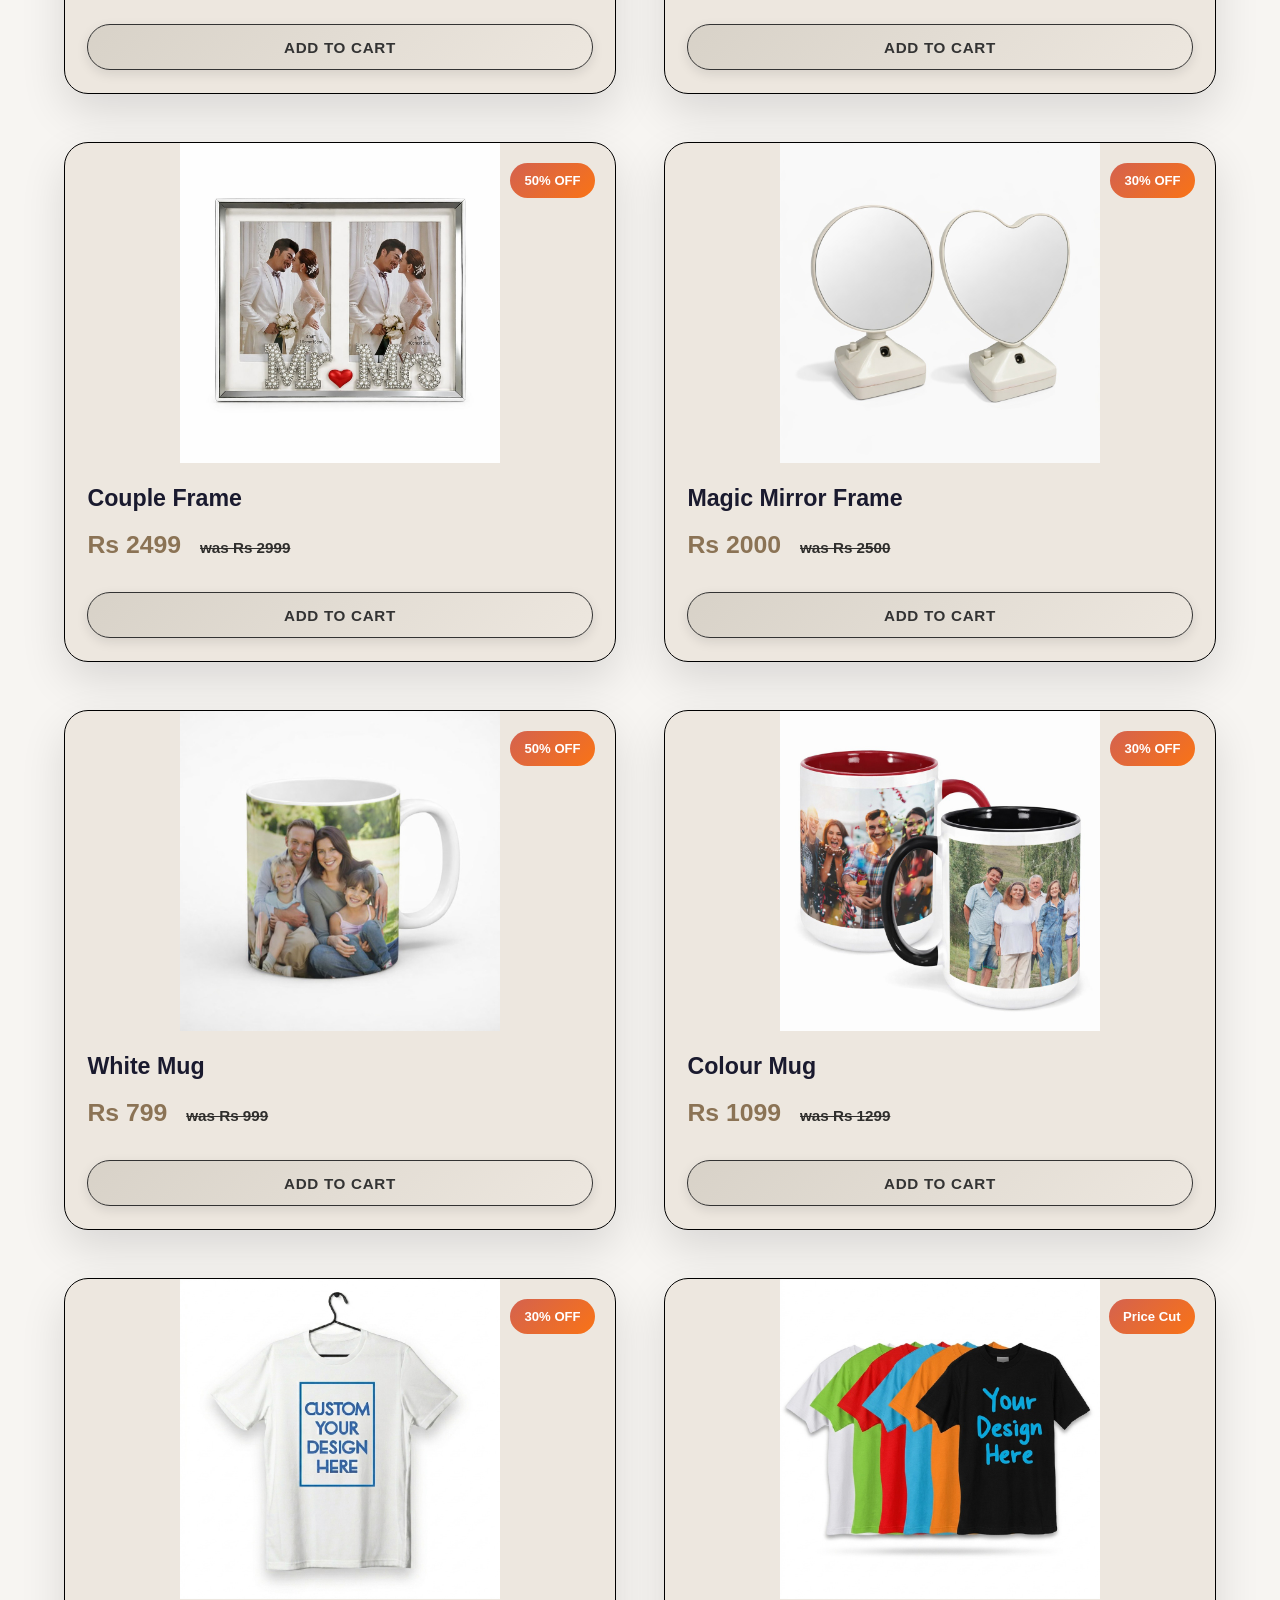
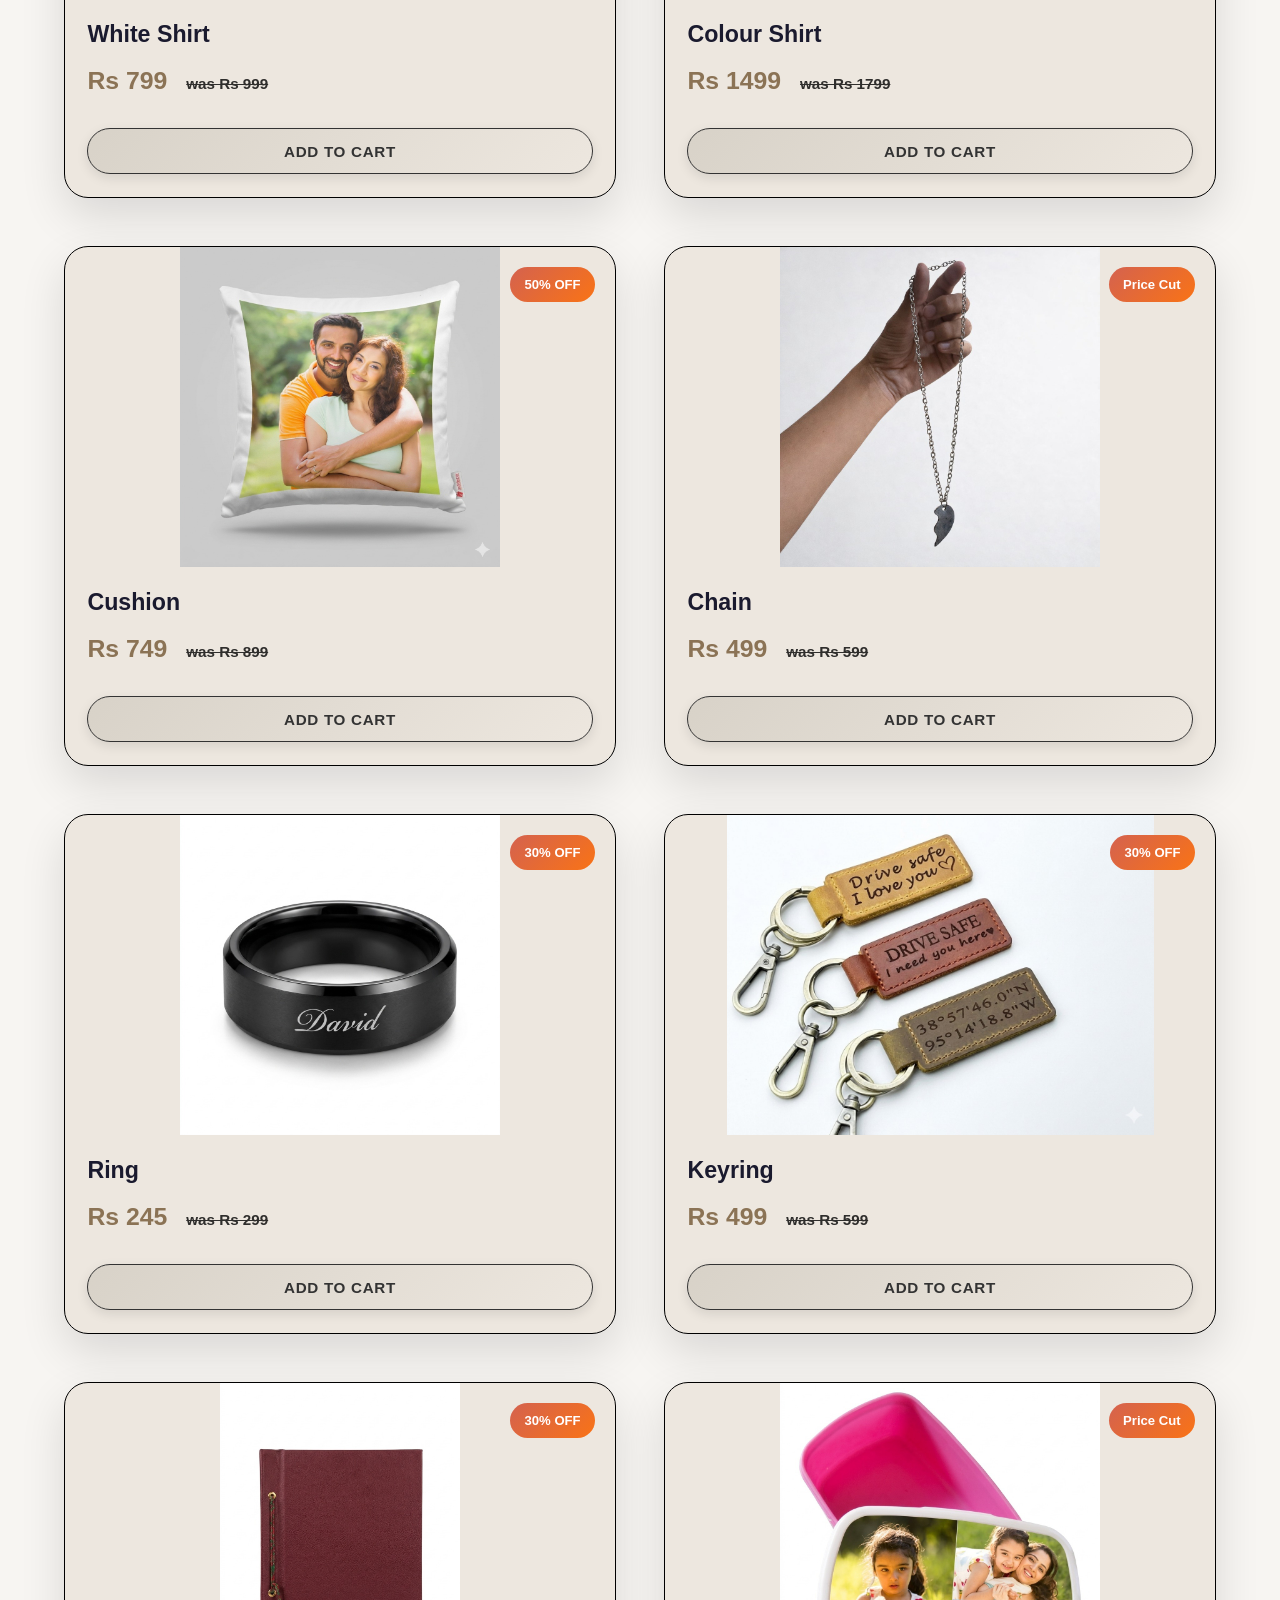
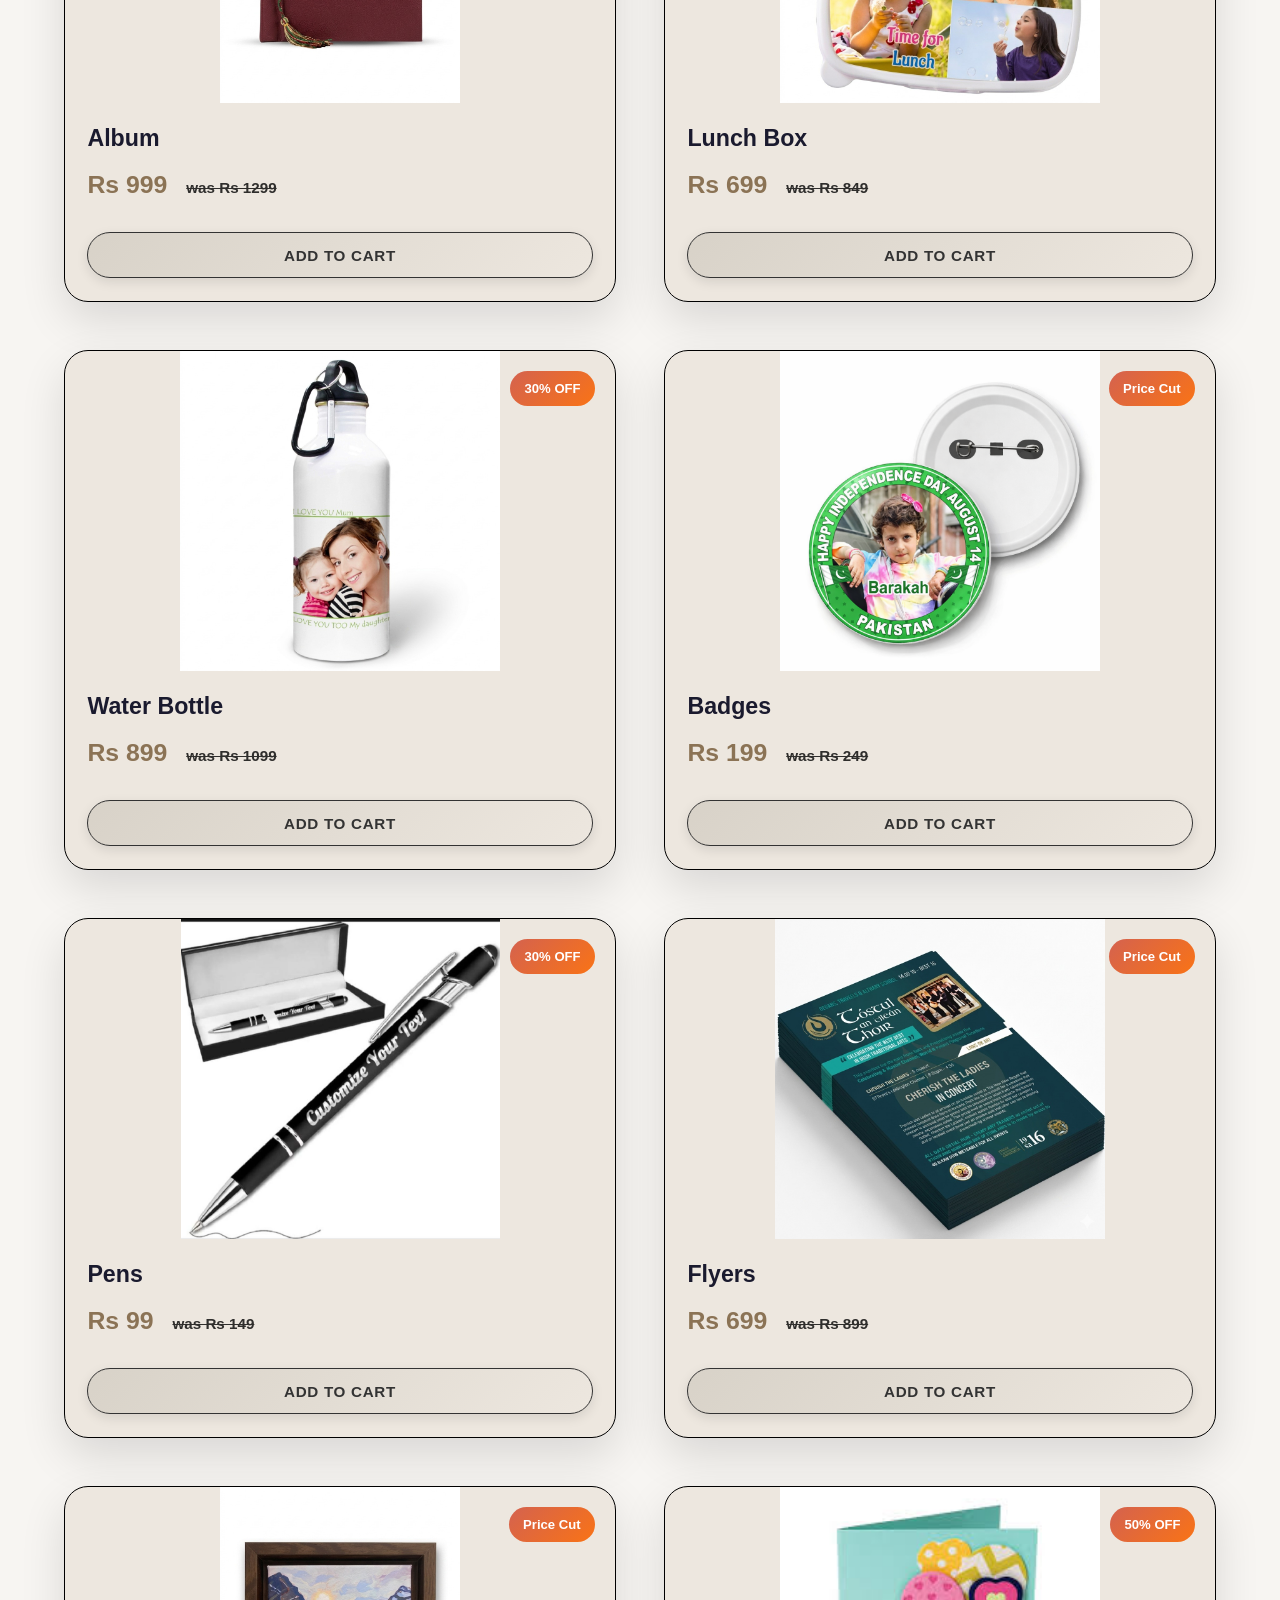
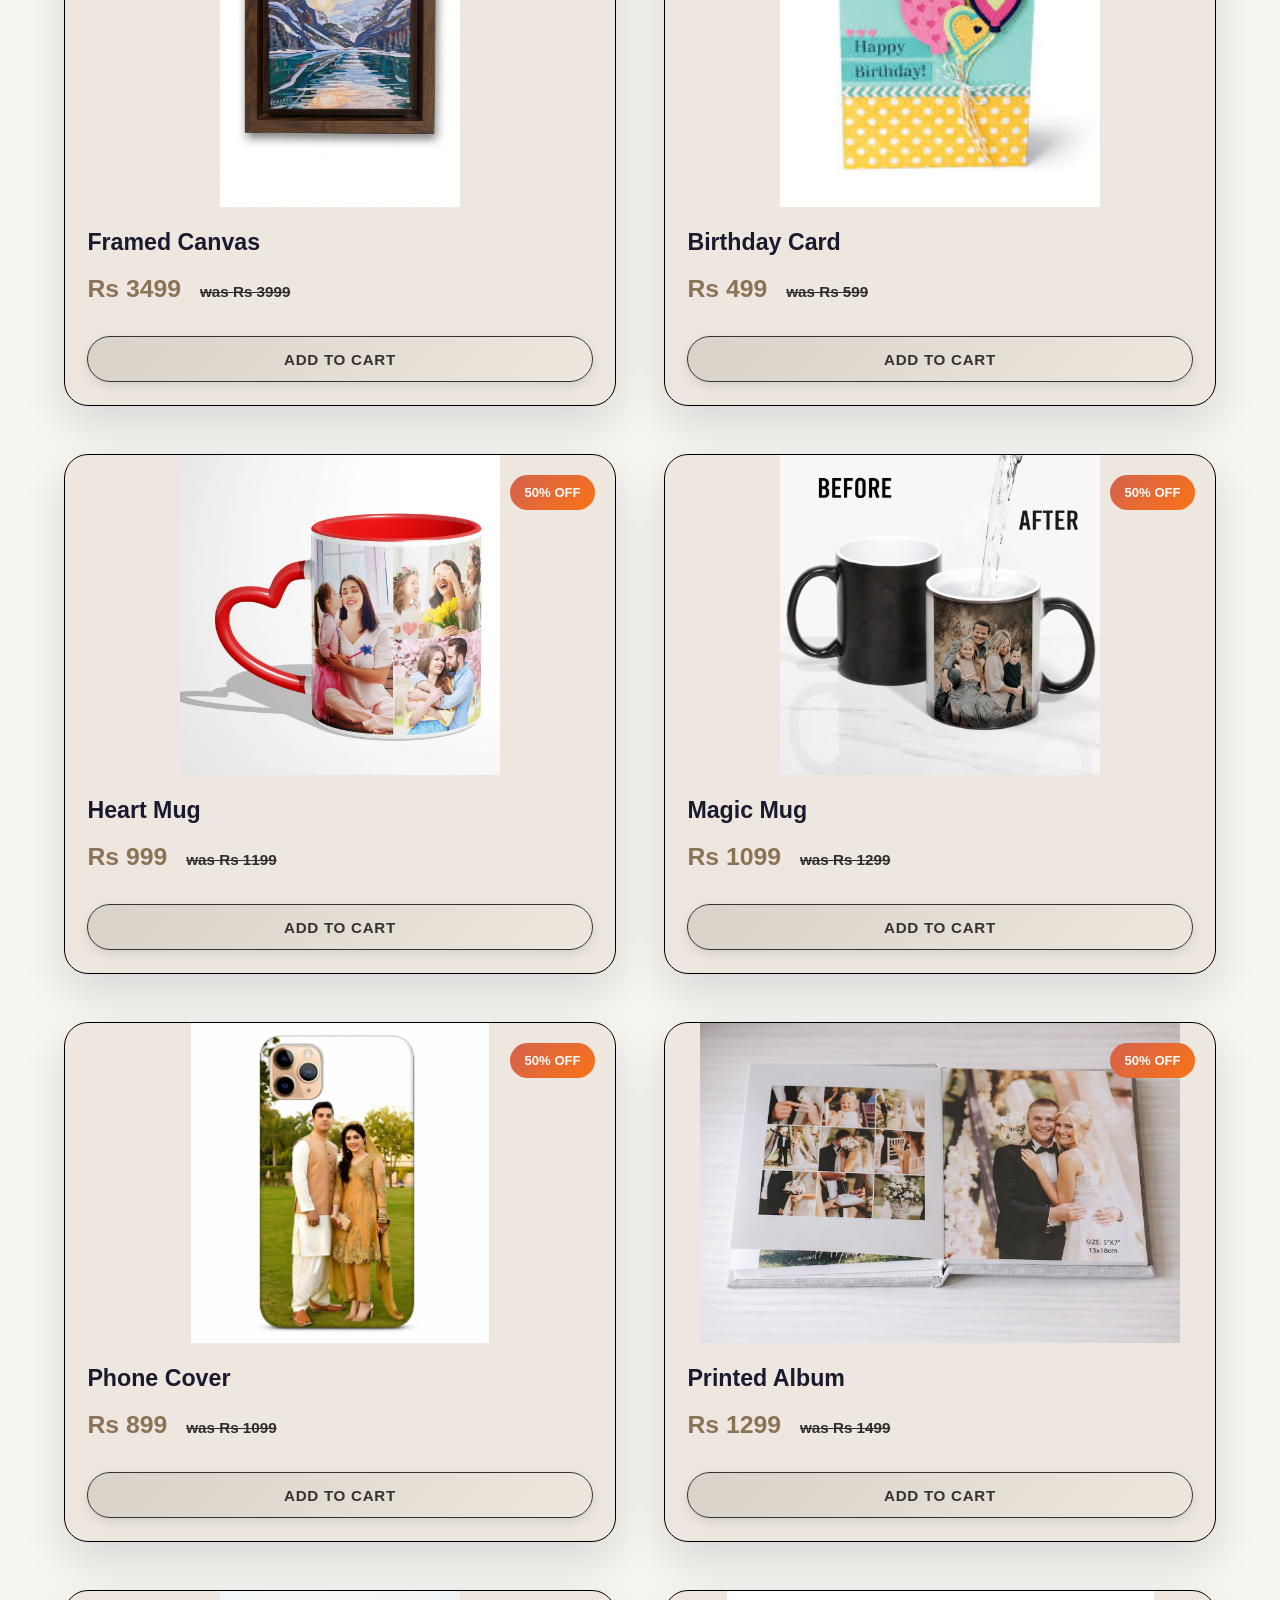
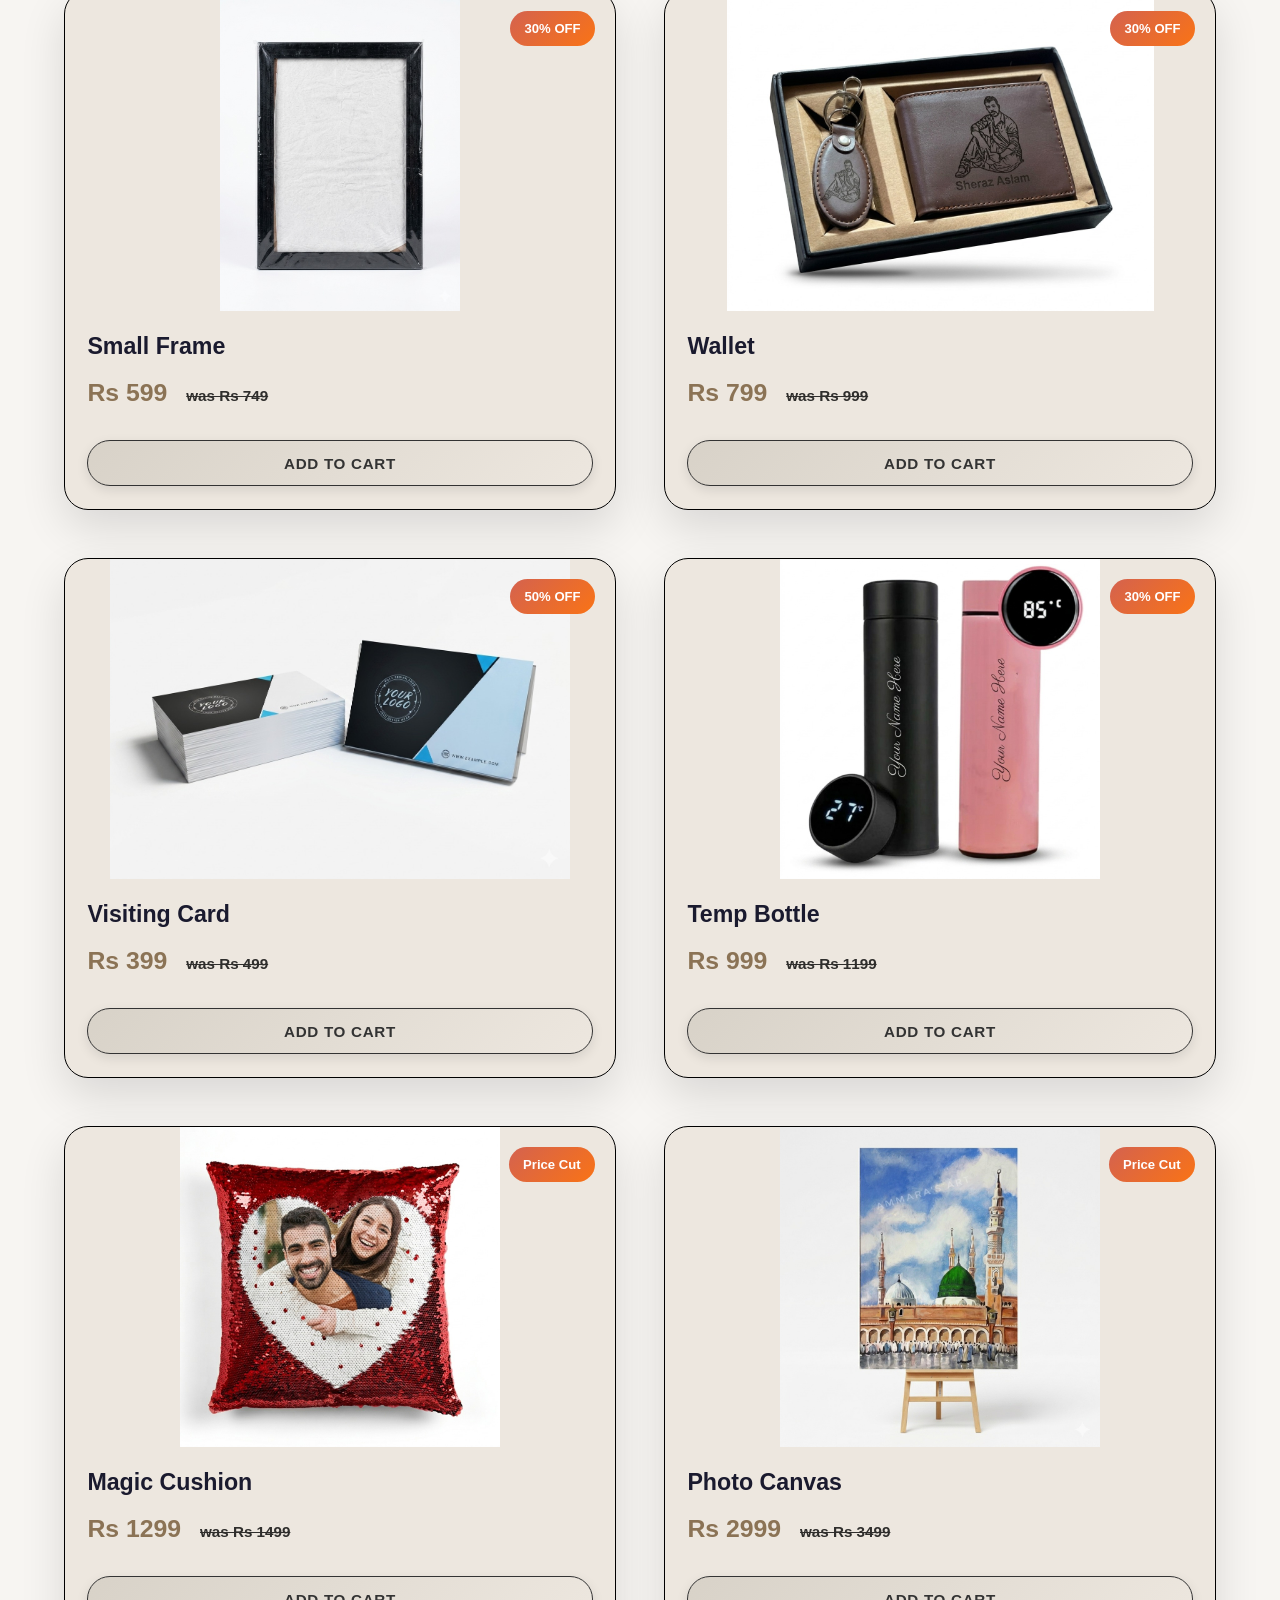
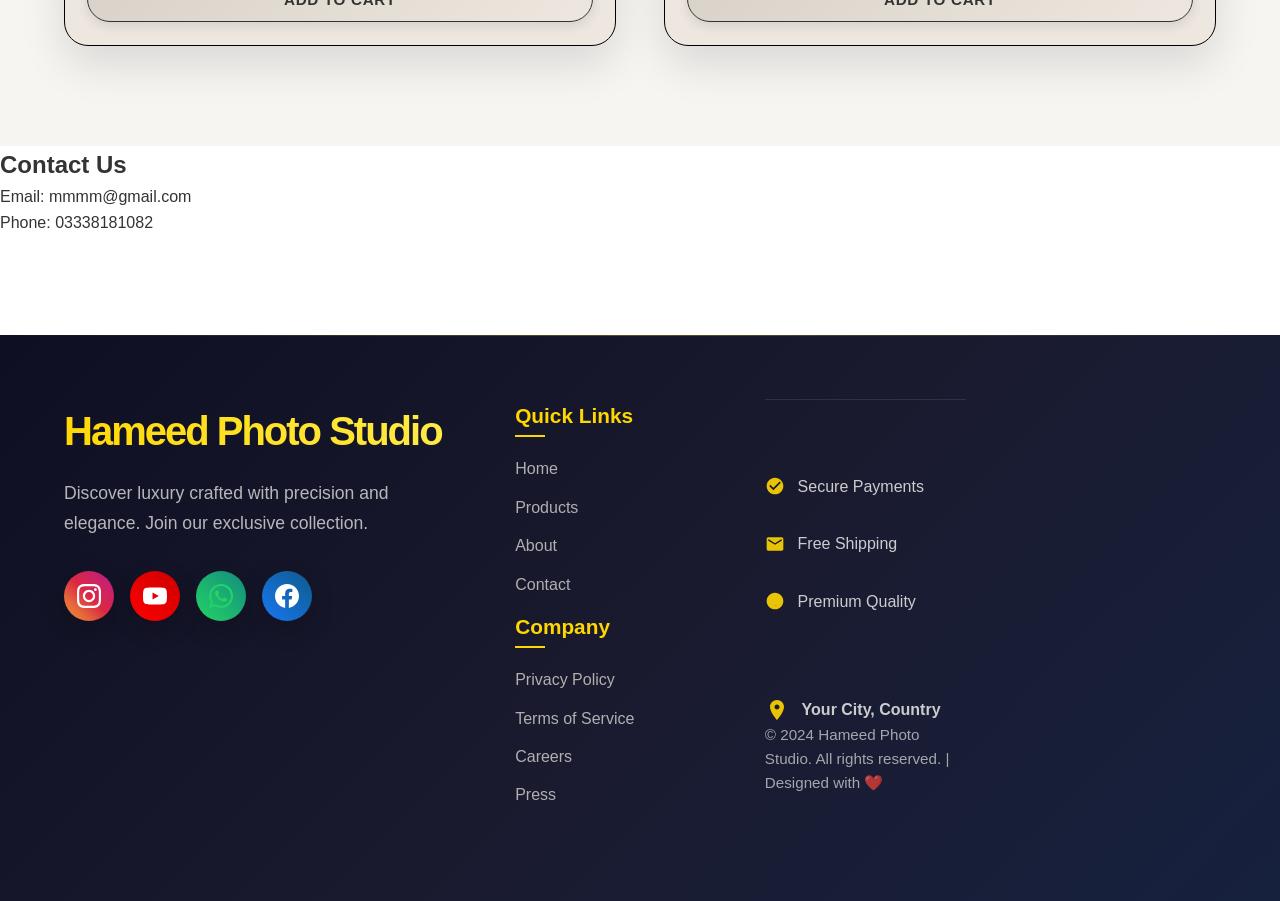
==== commit 8bb5b97c: "Update index.html" ====
--- a/index.html
+++ b/index.html
@@ -3,13 +3,19 @@
 <head>
     <meta charset="UTF-8">
     <meta name="viewport" content="width=device-width, initial-scale=1.0">
-    <title>Product Detail</title>
+    <title>Hameed Photo Studio Collection</title>
     <style>
+        * {
+            margin: 0;
+            padding: 0;
+            box-sizing: border-box;
+        }
+
         body {
-            margin: 0;
-            font-family: 'Inter', sans-serif;
-            background: #F7F5F2;
+            font-family: 'Inter', -apple-system, BlinkMacSystemFont, sans-serif;
+            line-height: 1.6;
             color: #333;
+            overflow-x: hidden;
         }
 
         /* Header */
@@ -28,1004 +34,6 @@
             max-width: 1400px;
             margin: 0 auto;
             display: flex;
-            justify-content: space-between;
-            align-items: center;
-            padding: 0 5%;
-        }
-
-        .logo {
-            font-size: 2rem;
-            font-weight: 800;
-            letter-spacing: -1px;
-            background: linear-gradient(45deg, #8B7355, #A0826D);
-            -webkit-background-clip: text;
-            -webkit-text-fill-color: transparent;
-            background-clip: text;
-            cursor: pointer;
-        }
-
-        .logo:hover {
-            transform: scale(1.05);
-        }
-
-        .cart-btn {
-            background: linear-gradient(45deg, #ff6b6b, #ff8e8e);
-            color: white;
-            border: none;
-            padding: 0.75rem 1.5rem;
-            border-radius: 50px;
-            cursor: pointer;
-            font-weight: 600;
-            transition: all 0.3s ease;
-            position: relative;
-            display: flex;
-            align-items: center;
-            gap: 0.5rem;
-        }
-
-        .cart-btn:hover {
-            transform: translateY(-2px);
-            box-shadow: 0 10px 25px rgba(255,107,107,0.3);
-        }
-
-        .cart-count {
-            background: white;
-            color: #ff6b6b;
-            border-radius: 50%;
-            width: 20px;
-            height: 20px;
-            display: flex;
-            align-items: center;
-            justify-content: center;
-            font-size: 0.8rem;
-            font-weight: bold;
-            position: absolute;
-            top: -5px;
-            right: -5px;
-        }
-
-        .hamburger {
-            display: flex;
-            flex-direction: column;
-            justify-content: space-around;
-            width: 30px;
-            height: 30px;
-            cursor: pointer;
-            margin-left: 1rem;
-        }
-
-        .hamburger-line {
-            width: 100%;
-            height: 3px;
-            background: white;
-            border-radius: 2px;
-            transition: all 0.3s ease;
-        }
-
-        .menu-overlay {
-            position: fixed;
-            inset: 0;
-            background: rgba(0, 0, 0, 0.75);
-            display: flex;
-            justify-content: flex-end;
-            opacity: 0;
-            pointer-events: none;
-            transition: opacity 0.25s ease;
-            z-index: 10010;
-        }
-
-        .menu-overlay.active {
-            opacity: 1;
-            pointer-events: all;
-        }
-
-        .menu-content {
-            width: min(320px, 90vw);
-            background: #EDE7DF;
-            padding: 2rem;
-            display: flex;
-            flex-direction: column;
-            gap: 1.2rem;
-            box-shadow: -10px 0 40px rgba(0, 0, 0, 0.35);
-        }
-
-        .contact-popup {
-            display: none;
-            background: #EDE7DF;
-            color: #333;
-            border-radius: 16px;
-            padding: 1rem 1.2rem;
-            box-shadow: 0 20px 50px rgba(0, 0, 0, 0.18);
-            margin-top: 0.5rem;
-            line-height: 1.6;
-        }
-
-        .contact-popup.visible {
-            display: block;
-        }
-
-        .contact-popup p {
-            margin: 0.5rem 0;
-        }
-
-        .menu-close {
-            background: transparent;
-            border: none;
-            color: #333;
-            font-size: 2.5rem;
-            line-height: 1;
-            cursor: pointer;
-            align-self: flex-end;
-        }
-
-        .menu-nav {
-            display: flex;
-            flex-direction: column;
-            gap: 1rem;
-            margin-top: 1rem;
-        }
-
-        .menu-nav a {
-            color: #333;
-            text-decoration: none;
-            font-size: 1.2rem;
-            font-weight: 700;
-            padding: 0.9rem 1rem;
-            border-radius: 16px;
-            transition: background 0.2s ease;
-        }
-
-        .menu-nav a:hover {
-            background: rgba(0, 0, 0, 0.08);
-        }
-
-        .page-header {
-            background: linear-gradient(135deg, #EDE7DF 0%, #D8D2C8 100%);
-            padding: 20px 5%;
-            display: flex;
-            align-items: center;
-            justify-content: space-between;
-            gap: 1rem;
-            border-bottom: 1px solid rgba(0,0,0,0.08);
-        }
-        .page-header .logo {
-            font-size: 1.8rem;
-            font-weight: 900;
-            letter-spacing: -1px;
-            background: linear-gradient(45deg, #facc15, #f97316);
-            -webkit-background-clip: text;
-            -webkit-text-fill-color: transparent;
-        }
-        .page-header a {
-            color: #333;
-            text-decoration: none;
-            font-weight: 600;
-            border: 1px solid rgba(0,0,0,0.18);
-            padding: 0.75rem 1.4rem;
-            border-radius: 999px;
-            transition: background 0.25s ease, transform 0.25s ease;
-        }
-        .page-header a:hover {
-            background: rgba(0, 0, 0, 0.08);
-            transform: translateY(-1px);
-        }
-        .product-page {
-            max-width: 1200px;
-            margin: 120px auto;
-            padding: 0 5%;
-        }
-        .product-detail-grid {
-            display: grid;
-            grid-template-columns: 1fr 1fr;
-            gap: 3rem;
-            align-items: start;
-        }
-        .image-stack {
-            position: relative;
-            display: flex;
-            justify-content: center;
-        }
-        .image-card {
-            border-radius: 28px;
-            overflow: hidden;
-            background: #EDE7DF;
-            box-shadow: 0 30px 80px rgba(0,0,0,0.35);
-            max-width: 500px;
-            width: 100%;
-        }
-        .image-card img {
-            width: 100%;
-            display: block;
-            object-fit: cover;
-            min-height: 400px;
-        }
-        .nav-btn {
-            position: absolute;
-            top: 50%;
-            transform: translateY(-50%);
-            background: rgba(0,0,0,0.6);
-            color: white;
-            border: none;
-            width: 50px;
-            height: 50px;
-            border-radius: 50%;
-            cursor: pointer;
-            font-size: 1.5rem;
-            transition: background 0.3s ease;
-        }
-        .nav-btn:hover {
-            background: rgba(0,0,0,0.8);
-        }
-        .nav-btn.prev {
-            left: 10px;
-        }
-        .nav-btn.next {
-            right: 10px;
-        }
-        .detail-copy {
-            display: flex;
-            flex-direction: column;
-            gap: 1.5rem;
-        }
-        .detail-copy h1 {
-            margin: 0;
-            font-size: clamp(2.5rem, 4vw, 4rem);
-            line-height: 1.05;
-            color: #333;
-        }
-        .detail-copy .detail-price {
-            font-size: 2.4rem;
-            font-weight: 800;
-            color: #8B7355;
-        }
-        .detail-copy .detail-desc {
-            font-size: 1.05rem;
-            line-height: 1.85;
-            color: #666;
-        }
-        .add-cart-btn {
-            background: linear-gradient(135deg, #D8D2C8, #EDE7DF);
-            border: 1px solid #8B7355;
-            color: #333;
-            padding: 1.25rem 2.5rem;
-            border-radius: 999px;
-            font-size: 1rem;
-            font-weight: 800;
-            cursor: pointer;
-            transition: transform 0.25s ease, box-shadow 0.25s ease, background 0.25s ease;
-            box-shadow: 0 10px 25px rgba(0,0,0,0.12);
-            width: fit-content;
-            margin: 0 auto;
-            display: block;
-        }
-        .add-cart-btn:hover {
-            transform: translateY(-2px);
-            background: linear-gradient(135deg, #EDE7DF, #F7F5F2);
-            box-shadow: 0 18px 35px rgba(0,0,0,0.16);
-        }
-        .back-home {
-            background: transparent;
-            color: #333;
-            border: 1px solid #D8D2C8;
-            padding: 1rem 1.8rem;
-            border-radius: 999px;
-            display: inline-flex;
-            align-items: center;
-            justify-content: center;
-            gap: 0.5rem;
-            text-decoration: none;
-            font-weight: 700;
-            transition: background 0.2s ease;
-            margin: 0 auto;
-        }
-        .back-home:hover {
-            background: rgba(0,0,0,0.08);
-        }
-        .product-notice {
-            text-align: center;
-            margin-top: 80px;
-            color: #333;
-            font-size: 1.2rem;
-        }
-        @media (max-width: 900px) {
-            .product-detail-grid {
-                grid-template-columns: 1fr;
-            }
-        }
-    </style>
-</head>
-<body>
-    <header class="header">
-        <nav class="nav-container">
-            <div class="logo" onclick="window.location.href='index.html'">Hameed Photo Studio</div>
-            <div style="display: flex; align-items: center;">
-                <button class="cart-btn" onclick="window.location.href='cart.html'">
-                    <span>🛒</span> Cart
-                    <span class="cart-count" id="cartCount">0</span>
-                </button>
-                <div class="hamburger" onclick="toggleMenu()">
-                    <div class="hamburger-line"></div>
-                    <div class="hamburger-line"></div>
-                    <div class="hamburger-line"></div>
-                </div>
-            </div>
-        </nav>
-    </header>
-
-    <div class="menu-overlay" id="menuOverlay">
-        <div class="menu-content">
-            <button class="menu-close" onclick="toggleMenu(false)">×</button>
-            <nav class="menu-nav">
-                <a href="#" onclick="handleMenuLink('home', event)">Home</a>
-                <a href="#" onclick="handleMenuLink('products', event)">Products</a>
-                <a href="cart.html" class="menu-cart-link" onclick="toggleMenu(false)">Cart <span class="menu-cart-count" id="overlayCartCount">0</span></a>
-                <a href="#" onclick="handleContactMenu(event)">Contact</a>
-                <a href="#" onclick="handleMenuLink('about', event)">About</a>
-            </nav>
-            <div class="contact-popup" id="menuContactPopup">
-                <p><strong>Contact</strong></p>
-                <p>mmmm@gmail.com</p>
-                <p>03338181082</p>
-            </div>
-        </div>
-    </div>
-
-    <main class="product-page">
-        <div id="productContent">
-            <div class="product-notice">Loading product…</div>
-        </div>
-    </main>
-
-    <script>
-        const products = [
-            { images:['images/mirrorframes1.jpg','images/mirrorframes2.jpg'], title:'Mirror Frames', price:'Rs 2000', originalPrice:'Rs 2500', desc:'Premium mirror frames with polished edges and luxury finish.' },
-            { images:['images/magicmirror1.jpg','images/magicmirror2.jpg'], title:'LED Frame', price:'Rs 2000', originalPrice:'Rs 2400', desc:'Modern LED photo frame with soft ambient lighting.' },
-            { images:['images/ledframe1.jpg','images/ledframe2.jpg'], title:'Couple Frame', price:'Rs 2499', originalPrice:'Rs 2999', desc:'Elegant couple frame with premium glass and gold trim.' },
-            { images:['images/magicmirrornew1.jpg','images/magicmirrorframenew2.jpg'], title:'Magic Mirror Frame', price:'Rs 2000', originalPrice:'Rs 2500', desc:'Luxury magic mirror frame with glowing edge lighting.' },
-            { images:['images/whitemug1.jpg','images/whitemug2.jpg'], title:'White Mug', price:'Rs 799', originalPrice:'Rs 999', desc:'Classic white mug with full-color photo print.' },
-            { images:['images/colourmug1.jpg','images/colourmug2.jpg'], title:'Colour Mug', price:'Rs 1099', originalPrice:'Rs 1299', desc:'Colour-changing mug with premium photo design.' },
-            { images:['images/whiteshirt1.jpg','images/whiteshirt2.jpg'], title:'White Shirt', price:'Rs 799', originalPrice:'Rs 999', desc:'Customized white shirt with crisp print quality.' },
-            { images:['images/colourshirt1.jpg','images/colourshirt2.jpg'], title:'Colour Shirt', price:'Rs 1499', originalPrice:'Rs 1799', desc:'Premium colour shirt with unique photo artwork.' },
-            { images:['images/cushion1.jpg','images/cushion2.jpg'], title:'Cushion', price:'Rs 749', originalPrice:'Rs 899', desc:'Soft cushion with high-definition printed fabric.' },
-            { images:['images/chain1.jpg','images/chain2.jpg'], title:'Chain', price:'Rs 499', originalPrice:'Rs 599', desc:'Stylish chain with polished metal finish.' },
-            { images:['images/ring1.jpg','images/ring2.jpg'], title:'Ring', price:'Rs 245', originalPrice:'Rs 299', desc:'Elegant ring with personalized engraving option.' },
-            { images:['images/keyring1.jpg','images/keyring2.jpg'], title:'Keyring', price:'Rs 499', originalPrice:'Rs 599', desc:'Durable keyring with premium photo insert.' },
-            { images:['images/album1.jpg','images/album2.jpg'], title:'Album', price:'Rs 999', originalPrice:'Rs 1299', desc:'Luxury photo album with fine-quality pages.' },
-            { images:['images/lunchbox1.jpg','images/lunchbox2.jpg'], title:'Lunch Box', price:'Rs 699', originalPrice:'Rs 849', desc:'Premium lunch box with easy-clean interior.' },
-            { images:['images/waterbottle1.jpg','images/waterbottle2.jpg'], title:'Water Bottle', price:'Rs 899', originalPrice:'Rs 1099', desc:'Premium water bottle with custom print design.' },
-            { images:['images/badge1.jpg','images/badge2.jpg'], title:'Badges', price:'Rs 199', originalPrice:'Rs 249', desc:'Set of custom badges with vibrant prints.' },
-            { images:['images/pen1.jpg','images/pen2.jpg'], title:'Pens', price:'Rs 99', originalPrice:'Rs 149', desc:'Premium writing pens with personalized branding.' },
-            { images:['images/flyer1.jpg','images/flyer2.jpg'], title:'Flyers', price:'Rs 699', originalPrice:'Rs 899', desc:'High-quality flyers printed on glossy stock.' },
-            { images:['images/framedcanvas1.jpg','images/framedcanvas2.jpg'], title:'Framed Canvas', price:'Rs 3499', originalPrice:'Rs 3999', desc:'Large framed canvas with vibrant photo detail.' },
-            { images:['images/birthdaycard1.jpg','images/birthdaycard2.jpg'], title:'Birthday Card', price:'Rs 499', originalPrice:'Rs 599', desc:'Premium birthday card with custom photo print.' },
-            { images:['images/heartmug1.jpg','images/heartmug2.jpg'], title:'Heart Mug', price:'Rs 999', originalPrice:'Rs 1199', desc:'Romantic heart mug with vivid photo details.' },
-            { images:['images/magicmug1.jpg','images/magicmug2.jpg'], title:'Magic Mug', price:'Rs 1099', originalPrice:'Rs 1299', desc:'Magic mug with hidden design revealed by heat.' },
-            { images:['images/phonecover1.jpg','images/phonecover2.jpg'], title:'Phone Cover', price:'Rs 899', originalPrice:'Rs 1099', desc:'Protective phone cover with custom photo print.' },
-            { images:['images/printedalbum1.jpg','images/printedalbum2.jpg'], title:'Printed Album', price:'Rs 1299', originalPrice:'Rs 1499', desc:'High-end printed album with premium binding.' },
-            { images:['images/smallframe1.jpg','images/smallframe2.jpg'], title:'Small Frame', price:'Rs 599', originalPrice:'Rs 749', desc:'Compact frame with polished acrylic cover.' },
-            { images:['images/wallet1.jpg','images/wallet2.jpg'], title:'Wallet', price:'Rs 799', originalPrice:'Rs 999', desc:'Stylish wallet with premium leather look.' },
-            { images:['images/visitingcard1.jpg','images/visitingcard2.jpg'], title:'Visiting Card', price:'Rs 399', originalPrice:'Rs 499', desc:'Custom visiting cards printed on matte stock.' },
-            { images:['images/tempbottle1.jpg','images/tempbottle2.jpg'], title:'Temp Bottle', price:'Rs 999', originalPrice:'Rs 1199', desc:'Temperature-control bottle with premium finish.' },
-            { images:['images/magiccushion1.jpg','images/cushion2.jpg'], title:'Magic Cushion', price:'Rs 1299', originalPrice:'Rs 1499', desc:'Unique magic cushion with color-changing print.' },
-            { images:['images/canvas1.jpg','images/canvas2.jpg'], title:'Photo Canvas', price:'Rs 2999', originalPrice:'Rs 3499', desc:'Gallery-style canvas with deep color saturation.' }
-        ];
-
-        function getSelectedProductIndex() {
-            const stored = localStorage.getItem('selectedProduct');
-            const index = parseInt(stored, 10);
-            return Number.isInteger(index) && index >= 0 && index < products.length ? index : null;
-        }
-
-        function addToCart(productIndex) {
-            const cart = JSON.parse(localStorage.getItem('cartItems')) || [];
-            const product = products[productIndex];
-            const existing = cart.find(item => item.id === productIndex);
-            if (existing) {
-                existing.quantity += 1;
-            } else {
-                cart.push({ id: productIndex, title: product.title, price: product.price, quantity: 1 });
-            }
-            localStorage.setItem('cartItems', JSON.stringify(cart));
-            alert(`${product.title} added to cart!`);
-        }
-
-        let currentImageIndex = 0;
-
-        function changeImage(direction, productIndex) {
-            const product = products[productIndex];
-            currentImageIndex += direction;
-            if (currentImageIndex < 0) currentImageIndex = product.images.length - 1;
-            if (currentImageIndex >= product.images.length) currentImageIndex = 0;
-            document.getElementById('productImage').src = product.images[currentImageIndex];
-        }
-
-        function renderProduct(productIndex) {
-            const product = products[productIndex];
-            const productContent = document.getElementById('productContent');
-            productContent.innerHTML = `
-                <div class="product-detail-grid">
-                    <div class="image-stack">
-                        <div class="image-card">
-                            <img id="productImage" src="${product.images[0]}" alt="${product.title}">
-                        </div>
-                        <button class="nav-btn prev" onclick="changeImage(-1, ${productIndex})">&#10094;</button>
-                        <button class="nav-btn next" onclick="changeImage(1, ${productIndex})">&#10095;</button>
-                    </div>
-                    <div class="detail-copy">
-                        <div>
-                            <h1>${product.title}</h1>
-                            <div class="detail-price">${product.price} <span style="text-decoration: line-through; color: #000; font-size: 1rem; margin-left: 1rem;">${product.originalPrice}</span></div>
-                        </div>
-                        <p class="detail-desc">${product.desc}</p>
-                       
-                        <button class="add-cart-btn" id="detailAddToCart">Add to Cart</button>
-                        <a href="index.html" class="back-home">← Back to Collection</a>
-                    </div>
-                </div>
-            `;
-            document.getElementById('detailAddToCart').addEventListener('click', () => {
-                addToCart(productIndex);
-            });
-        }
-
-        function updateCartCount() {
-            const cart = JSON.parse(localStorage.getItem('cartItems')) || [];
-            const count = cart.reduce((total, item) => total + item.quantity, 0);
-            document.getElementById('cartCount').textContent = count;
-            document.getElementById('cartCount').style.display = count > 0 ? 'flex' : 'none';
-        }
-
-        const selectedIndex = getSelectedProductIndex();
-        if (selectedIndex === null) {
-            document.getElementById('productContent').innerHTML = '<div class="product-notice">Product not found. Please return to the homepage and select a product.</div>';
-        } else {
-            renderProduct(selectedIndex);
-        }
-        updateCartCount();
-
-        function handleMenuLink(target, event) {
-            event.preventDefault();
-            const popup = document.getElementById('menuContactPopup');
-            if (popup) popup.classList.remove('visible');
-
-            const isHomepage = window.location.pathname.endsWith('index.html') || window.location.pathname.endsWith('/') || window.location.pathname.endsWith('/index.html');
-            if (isHomepage) {
-                toggleMenu(false);
-                if (target === 'home') {
-                    window.scrollTo({ top: 0, behavior: 'smooth' });
-                    return;
-                }
-
-                const section = document.getElementById(target);
-                if (section) {
-                    section.scrollIntoView({ behavior: 'smooth', block: 'start' });
-                }
-                return;
-            }
-
-            const destination = target === 'home' ? 'index.html' : `index.html#${target}`;
-            window.location.href = destination;
-        }
-
-        function handleContactMenu(event) {
-            event.preventDefault();
-            const popup = document.getElementById('menuContactPopup');
-            if (!popup) return false;
-            popup.classList.toggle('visible');
-            return false;
-        }
-
-        function toggleMenu(open = true) {
-            const overlay = document.getElementById('menuOverlay');
-            overlay.classList.toggle('active', open);
-            const popup = document.getElementById('menuContactPopup');
-            if (!open && popup) popup.classList.remove('visible');
-        }
-    </script>
-</body>
-</html>
-            font-size: 2rem;
-            font-weight: 800;
-            letter-spacing: -1px;
-            background: linear-gradient(45deg, #8B7355, #A0826D);
-            -webkit-background-clip: text;
-            -webkit-text-fill-color: transparent;
-            background-clip: text;
-            cursor: pointer;
-        }
-
-        .logo:hover {
-            transform: scale(1.05);
-        }
-
-        .cart-btn {
-            background: linear-gradient(45deg, #ff6b6b, #ff8e8e);
-            color: white;
-            border: none;
-            padding: 0.75rem 1.5rem;
-            border-radius: 50px;
-            cursor: pointer;
-            font-weight: 600;
-            transition: all 0.3s ease;
-            position: relative;
-            display: flex;
-            align-items: center;
-            gap: 0.5rem;
-        }
-
-        .cart-btn:hover {
-            transform: translateY(-2px);
-            box-shadow: 0 10px 25px rgba(255,107,107,0.3);
-        }
-
-        .cart-count {
-            background: white;
-            color: #ff6b6b;
-            border-radius: 50%;
-            width: 20px;
-            height: 20px;
-            display: flex;
-            align-items: center;
-            justify-content: center;
-            font-size: 0.8rem;
-            font-weight: bold;
-            position: absolute;
-            top: -5px;
-            right: -5px;
-        }
-
-        .hamburger {
-            display: flex;
-            flex-direction: column;
-            justify-content: space-around;
-            width: 30px;
-            height: 30px;
-            cursor: pointer;
-            margin-left: 1rem;
-        }
-
-        .hamburger-line {
-            width: 100%;
-            height: 3px;
-            background: white;
-            border-radius: 2px;
-            transition: all 0.3s ease;
-        }
-
-        .menu-overlay {
-            position: fixed;
-            inset: 0;
-            background: rgba(0, 0, 0, 0.75);
-            display: flex;
-            justify-content: flex-end;
-            opacity: 0;
-            pointer-events: none;
-            transition: opacity 0.25s ease;
-            z-index: 10010;
-        }
-
-        .menu-overlay.active {
-            opacity: 1;
-            pointer-events: all;
-        }
-
-        .menu-content {
-            width: min(320px, 90vw);
-            background: #EDE7DF;
-            padding: 2rem;
-            display: flex;
-            flex-direction: column;
-            gap: 1.2rem;
-            box-shadow: -10px 0 40px rgba(0, 0, 0, 0.35);
-        }
-
-        .contact-popup {
-            display: none;
-            background: #EDE7DF;
-            color: #333;
-            border-radius: 16px;
-            padding: 1rem 1.2rem;
-            box-shadow: 0 20px 50px rgba(0, 0, 0, 0.18);
-            margin-top: 0.5rem;
-            line-height: 1.6;
-        }
-
-        .contact-popup.visible {
-            display: block;
-        }
-
-        .contact-popup p {
-            margin: 0.5rem 0;
-        }
-
-        .menu-close {
-            background: transparent;
-            border: none;
-            color: #333;
-            font-size: 2.5rem;
-            line-height: 1;
-            cursor: pointer;
-            align-self: flex-end;
-        }
-
-        .menu-nav {
-            display: flex;
-            flex-direction: column;
-            gap: 1rem;
-            margin-top: 1rem;
-        }
-
-        .menu-nav a {
-            color: #333;
-            text-decoration: none;
-            font-size: 1.2rem;
-            font-weight: 700;
-            padding: 0.9rem 1rem;
-            border-radius: 16px;
-            transition: background 0.2s ease;
-        }
-
-        .menu-nav a:hover {
-            background: rgba(0, 0, 0, 0.08);
-        }
-
-        .page-header {
-            background: linear-gradient(135deg, #EDE7DF 0%, #D8D2C8 100%);
-            padding: 20px 5%;
-            display: flex;
-            align-items: center;
-            justify-content: space-between;
-            gap: 1rem;
-            border-bottom: 1px solid rgba(0,0,0,0.08);
-        }
-        .page-header .logo {
-            font-size: 1.8rem;
-            font-weight: 900;
-            letter-spacing: -1px;
-            background: linear-gradient(45deg, #facc15, #f97316);
-            -webkit-background-clip: text;
-            -webkit-text-fill-color: transparent;
-        }
-        .page-header a {
-            color: #333;
-            text-decoration: none;
-            font-weight: 600;
-            border: 1px solid rgba(0,0,0,0.18);
-            padding: 0.75rem 1.4rem;
-            border-radius: 999px;
-            transition: background 0.25s ease, transform 0.25s ease;
-        }
-        .page-header a:hover {
-            background: rgba(0, 0, 0, 0.08);
-            transform: translateY(-1px);
-        }
-        .product-page {
-            max-width: 1200px;
-            margin: 120px auto;
-            padding: 0 5%;
-        }
-        .product-detail-grid {
-            display: grid;
-            grid-template-columns: 1fr 1fr;
-            gap: 3rem;
-            align-items: start;
-        }
-        .image-stack {
-            position: relative;
-            display: flex;
-            justify-content: center;
-        }
-        .image-card {
-            border-radius: 28px;
-            overflow: hidden;
-            background: #EDE7DF;
-            box-shadow: 0 30px 80px rgba(0,0,0,0.35);
-            max-width: 500px;
-            width: 100%;
-        }
-        .image-card img {
-            width: 100%;
-            display: block;
-            object-fit: cover;
-            min-height: 400px;
-        }
-        .nav-btn {
-            position: absolute;
-            top: 50%;
-            transform: translateY(-50%);
-            background: rgba(0,0,0,0.6);
-            color: white;
-            border: none;
-            width: 50px;
-            height: 50px;
-            border-radius: 50%;
-            cursor: pointer;
-            font-size: 1.5rem;
-            transition: background 0.3s ease;
-        }
-        .nav-btn:hover {
-            background: rgba(0,0,0,0.8);
-        }
-        .nav-btn.prev {
-            left: 10px;
-        }
-        .nav-btn.next {
-            right: 10px;
-        }
-        .detail-copy {
-            display: flex;
-            flex-direction: column;
-            gap: 1.5rem;
-        }
-        .detail-copy h1 {
-            margin: 0;
-            font-size: clamp(2.5rem, 4vw, 4rem);
-            line-height: 1.05;
-            color: #333;
-        }
-        .detail-copy .detail-price {
-            font-size: 2.4rem;
-            font-weight: 800;
-            color: #8B7355;
-        }
-        .detail-copy .detail-desc {
-            font-size: 1.05rem;
-            line-height: 1.85;
-            color: #666;
-        }
-        .detail-copy .detail-meta {
-            display: grid;
-            grid-template-columns: repeat(2, minmax(0, 1fr));
-            gap: 1rem;
-        }
-        .detail-meta span {
-            display: block;
-            background: #D8D2C8;
-            padding: 1rem 1.2rem;
-            border-radius: 18px;
-            color: #333;
-        }
-        .add-cart-btn {
-            background: linear-gradient(135deg, #D8D2C8, #EDE7DF);
-            border: 1px solid #8B7355;
-            color: #333;
-            padding: 1.25rem 2.5rem;
-            border-radius: 999px;
-            font-size: 1rem;
-            font-weight: 800;
-            cursor: pointer;
-            transition: transform 0.25s ease, box-shadow 0.25s ease, background 0.25s ease;
-            box-shadow: 0 10px 25px rgba(0,0,0,0.12);
-            width: fit-content;
-            margin: 0 auto;
-            display: block;
-        }
-        .add-cart-btn:hover {
-            transform: translateY(-2px);
-            background: linear-gradient(135deg, #EDE7DF, #F7F5F2);
-            box-shadow: 0 18px 35px rgba(0,0,0,0.16);
-        }
-        .back-home {
-            background: transparent;
-            color: #333;
-            border: 1px solid #D8D2C8;
-            padding: 1rem 1.8rem;
-            border-radius: 999px;
-            display: inline-flex;
-            align-items: center;
-            justify-content: center;
-            gap: 0.5rem;
-            text-decoration: none;
-            font-weight: 700;
-            transition: background 0.2s ease;
-            margin: 0 auto;
-        }
-        .back-home:hover {
-            background: rgba(0,0,0,0.08);
-        }
-        .product-notice {
-            text-align: center;
-            margin-top: 80px;
-            color: #333;
-            font-size: 1.2rem;
-        }
-        @media (max-width: 900px) {
-            .product-detail-grid {
-                grid-template-columns: 1fr;
-            }
-        }
-    </style>
-</head>
-<body>
-    <header class="header">
-        <nav class="nav-container">
-            <div class="logo" onclick="window.location.href='index.html'">Hameed Photo Studio</div>
-            <div style="display: flex; align-items: center;">
-                <button class="cart-btn" onclick="window.location.href='cart.html'">
-                    <span>🛒</span> Cart
-                    <span class="cart-count" id="cartCount">0</span>
-                </button>
-                <div class="hamburger" onclick="toggleMenu()">
-                    <div class="hamburger-line"></div>
-                    <div class="hamburger-line"></div>
-                    <div class="hamburger-line"></div>
-                </div>
-            </div>
-        </nav>
-    </header>
-
-    <div class="menu-overlay" id="menuOverlay">
-        <div class="menu-content">
-            <button class="menu-close" onclick="toggleMenu(false)">×</button>
-            <nav class="menu-nav">
-                <a href="#" onclick="handleMenuLink('home', event)">Home</a>
-                <a href="#" onclick="handleMenuLink('products', event)">Products</a>
-                <a href="cart.html" class="menu-cart-link" onclick="toggleMenu(false)">Cart <span class="menu-cart-count" id="overlayCartCount">0</span></a>
-                <a href="#" onclick="handleContactMenu(event)">Contact</a>
-                <a href="#" onclick="handleMenuLink('about', event)">About</a>
-            </nav>
-            <div class="contact-popup" id="menuContactPopup">
-                <p><strong>Contact</strong></p>
-                <p>mmmm@gmail.com</p>
-                <p>03338181082</p>
-            </div>
-        </div>
-    </div>
-
-    <main class="product-page">
-        <div id="productContent">
-            <div class="product-notice">Loading product…</div>
-        </div>
-    </main>
-
-    <script>
-        const products = [
-            { images:['images/mirrorframes1.jpg','images/mirrorframes2.jpg'], title:'Mirror Frames', price:'Rs 2000', originalPrice:'Rs 2500', desc:'Premium mirror frames with polished edges and luxury finish.' },
-            { images:['images/magicmirror1.jpg','images/magicmirror2.jpg'], title:'LED Frame', price:'Rs 2000', originalPrice:'Rs 2400', desc:'Modern LED photo frame with soft ambient lighting.' },
-            { images:['images/ledframe1.jpg','images/ledframe2.jpg'], title:'Couple Frame', price:'Rs 2499', originalPrice:'Rs 2999', desc:'Elegant couple frame with premium glass and gold trim.' },
-            { images:['images/magicmirrornew1.jpg','images/magicmirrorframenew2.jpg'], title:'Magic Mirror Frame', price:'Rs 2000', originalPrice:'Rs 2500', desc:'Luxury magic mirror frame with glowing edge lighting.' },
-            { images:['images/whitemug1.jpg','images/whitemug2.jpg'], title:'White Mug', price:'Rs 799', originalPrice:'Rs 999', desc:'Classic white mug with full-color photo print.' },
-            { images:['images/colourmug1.jpg','images/colourmug2.jpg'], title:'Colour Mug', price:'Rs 1099', originalPrice:'Rs 1299', desc:'Colour-changing mug with premium photo design.' },
-            { images:['images/whiteshirt1.jpg','images/whiteshirt2.jpg'], title:'White Shirt', price:'Rs 799', originalPrice:'Rs 999', desc:'Customized white shirt with crisp print quality.' },
-            { images:['images/colourshirt1.jpg','images/colourshirt2.jpg'], title:'Colour Shirt', price:'Rs 1499', originalPrice:'Rs 1799', desc:'Premium colour shirt with unique photo artwork.' },
-            { images:['images/cushion1.jpg','images/cushion2.jpg'], title:'Cushion', price:'Rs 749', originalPrice:'Rs 899', desc:'Soft cushion with high-definition printed fabric.' },
-            { images:['images/chain1.jpg','images/chain2.jpg'], title:'Chain', price:'Rs 499', originalPrice:'Rs 599', desc:'Stylish chain with polished metal finish.' },
-            { images:['images/ring1.jpg','images/ring2.jpg'], title:'Ring', price:'Rs 245', originalPrice:'Rs 299', desc:'Elegant ring with personalized engraving option.' },
-            { images:['images/keyring1.jpg','images/keyring2.jpg'], title:'Keyring', price:'Rs 499', originalPrice:'Rs 599', desc:'Durable keyring with premium photo insert.' },
-            { images:['images/album1.jpg','images/album2.jpg'], title:'Album', price:'Rs 999', originalPrice:'Rs 1299', desc:'Luxury photo album with fine-quality pages.' },
-            { images:['images/lunchbox1.jpg','images/lunchbox2.jpg'], title:'Lunch Box', price:'Rs 699', originalPrice:'Rs 849', desc:'Premium lunch box with easy-clean interior.' },
-            { images:['images/waterbottle1.jpg','images/waterbottle2.jpg'], title:'Water Bottle', price:'Rs 899', originalPrice:'Rs 1099', desc:'Premium water bottle with custom print design.' },
-            { images:['images/badge1.jpg','images/badge2.jpg'], title:'Badges', price:'Rs 199', originalPrice:'Rs 249', desc:'Set of custom badges with vibrant prints.' },
-            { images:['images/pen1.jpg','images/pen2.jpg'], title:'Pens', price:'Rs 99', originalPrice:'Rs 149', desc:'Premium writing pens with personalized branding.' },
-            { images:['images/flyer1.jpg','images/flyer2.jpg'], title:'Flyers', price:'Rs 699', originalPrice:'Rs 899', desc:'High-quality flyers printed on glossy stock.' },
-            { images:['images/framedcanvas1.jpg','images/framedcanvas2.jpg'], title:'Framed Canvas', price:'Rs 3499', originalPrice:'Rs 3999', desc:'Large framed canvas with vibrant photo detail.' },
-            { images:['images/birthdaycard1.jpg','images/birthdaycard2.jpg'], title:'Birthday Card', price:'Rs 499', originalPrice:'Rs 599', desc:'Premium birthday card with custom photo print.' },
-            { images:['images/heartmug1.jpg','images/heartmug2.jpg'], title:'Heart Mug', price:'Rs 999', originalPrice:'Rs 1199', desc:'Romantic heart mug with vivid photo details.' },
-            { images:['images/magicmug1.jpg','images/magicmug2.jpg'], title:'Magic Mug', price:'Rs 1099', originalPrice:'Rs 1299', desc:'Magic mug with hidden design revealed by heat.' },
-            { images:['images/phonecover1.jpg','images/phonecover2.jpg'], title:'Phone Cover', price:'Rs 899', originalPrice:'Rs 1099', desc:'Protective phone cover with custom photo print.' },
-            { images:['images/printedalbum1.jpg','images/printedalbum2.jpg'], title:'Printed Album', price:'Rs 1299', originalPrice:'Rs 1499', desc:'High-end printed album with premium binding.' },
-            { images:['images/smallframe1.jpg','images/smallframe2.jpg'], title:'Small Frame', price:'Rs 599', originalPrice:'Rs 749', desc:'Compact frame with polished acrylic cover.' },
-            { images:['images/wallet1.jpg','images/wallet2.jpg'], title:'Wallet', price:'Rs 799', originalPrice:'Rs 999', desc:'Stylish wallet with premium leather look.' },
-            { images:['images/visitingcard1.jpg','images/visitingcard2.jpg'], title:'Visiting Card', price:'Rs 399', originalPrice:'Rs 499', desc:'Custom visiting cards printed on matte stock.' },
-            { images:['images/tempbottle1.jpg','images/tempbottle2.jpg'], title:'Temp Bottle', price:'Rs 999', originalPrice:'Rs 1199', desc:'Temperature-control bottle with premium finish.' },
-            { images:['images/magiccushion1.jpg','images/cushion2.jpg'], title:'Magic Cushion', price:'Rs 1299', originalPrice:'Rs 1499', desc:'Unique magic cushion with color-changing print.' },
-            { images:['images/canvas1.jpg','images/canvas2.jpg'], title:'Photo Canvas', price:'Rs 2999', originalPrice:'Rs 3499', desc:'Gallery-style canvas with deep color saturation.' }
-        ];
-
-        function getSelectedProductIndex() {
-            const stored = localStorage.getItem('selectedProduct');
-            const index = parseInt(stored, 10);
-            return Number.isInteger(index) && index >= 0 && index < products.length ? index : null;
-        }
-
-        function addToCart(productIndex) {
-            const cart = JSON.parse(localStorage.getItem('cartItems')) || [];
-            const product = products[productIndex];
-            const existing = cart.find(item => item.id === productIndex);
-            if (existing) {
-                existing.quantity += 1;
-            } else {
-                cart.push({ id: productIndex, title: product.title, price: product.price, quantity: 1 });
-            }
-            localStorage.setItem('cartItems', JSON.stringify(cart));
-            alert(`${product.title} added to cart!`);
-        }
-
-        let currentImageIndex = 0;
-
-        function changeImage(direction, productIndex) {
-            const product = products[productIndex];
-            currentImageIndex += direction;
-            if (currentImageIndex < 0) currentImageIndex = product.images.length - 1;
-            if (currentImageIndex >= product.images.length) currentImageIndex = 0;
-            document.getElementById('productImage').src = product.images[currentImageIndex];
-        }
-
-        function renderProduct(productIndex) {
-            const product = products[productIndex];
-            const productContent = document.getElementById('productContent');
-            productContent.innerHTML = `
-                <div class="product-detail-grid">
-                    <div class="image-stack">
-                        <div class="image-card">
-                            <img id="productImage" src="${product.images[0]}" alt="${product.title}">
-                        </div>
-                        <button class="nav-btn prev" onclick="changeImage(-1, ${productIndex})">&#10094;</button>
-                        <button class="nav-btn next" onclick="changeImage(1, ${productIndex})">&#10095;</button>
-                    </div>
-                    <div class="detail-copy">
-                        <div>
-                            <h1>${product.title}</h1>
-                            <div class="detail-price">${product.price} <span style="text-decoration: line-through; color: #000; font-size: 1rem; margin-left: 1rem;">${product.originalPrice}</span></div>
-                        </div>
-                        <p class="detail-desc">${product.desc}</p>
-                       
-                        <button class="add-cart-btn" id="detailAddToCart">Add to Cart</button>
-                        <a href="index.html" class="back-home">← Back to Collection</a>
-                    </div>
-                </div>
-            `;
-            document.getElementById('detailAddToCart').addEventListener('click', () => {
-                addToCart(productIndex);
-            });
-        }
-
-        function updateCartCount() {
-            const cart = JSON.parse(localStorage.getItem('cartItems')) || [];
-            const count = cart.reduce((total, item) => total + item.quantity, 0);
-            document.getElementById('cartCount').textContent = count;
-            document.getElementById('cartCount').style.display = count > 0 ? 'flex' : 'none';
-        }
-
-        const selectedIndex = getSelectedProductIndex();
-        if (selectedIndex === null) {
-            document.getElementById('productContent').innerHTML = '<div class="product-notice">Product not found. Please return to the homepage and select a product.</div>';
-        } else {
-            renderProduct(selectedIndex);
-        }
-        updateCartCount();
-
-        function handleMenuLink(target, event) {
-            event.preventDefault();
-            const popup = document.getElementById('menuContactPopup');
-            if (popup) popup.classList.remove('visible');
-
-            const isHomepage = window.location.pathname.endsWith('index.html') || window.location.pathname.endsWith('/') || window.location.pathname.endsWith('/index.html');
-            if (isHomepage) {
-                toggleMenu(false);
-                if (target === 'home') {
-                    window.scrollTo({ top: 0, behavior: 'smooth' });
-                    return;
-                }
-
-                const section = document.getElementById(target);
-                if (section) {
-                    section.scrollIntoView({ behavior: 'smooth', block: 'start' });
-                }
-                return;
-            }
-
-            const destination = target === 'home' ? 'index.html' : `index.html#${target}`;
-            window.location.href = destination;
-        }
-
-        function handleContactMenu(event) {
-            event.preventDefault();
-            const popup = document.getElementById('menuContactPopup');
-            if (!popup) return false;
-            popup.classList.toggle('visible');
-            return false;
-        }
-
-        function toggleMenu(open = true) {
-            const overlay = document.getElementById('menuOverlay');
-            overlay.classList.toggle('active', open);
-            const popup = document.getElementById('menuContactPopup');
-            if (!open && popup) popup.classList.remove('visible');
-        }
-    </script>
-</body>
-</html>
             justify-content: space-between;
             align-items: center;
             padding: 0 5%;
@@ -1595,7 +603,7 @@
     <!-- Header -->
     <header class="header">
         <nav class="nav-container">
-            <div class="logo" onclick="window.location.href='index.html'">Hameed Studio</div>
+            <div class="logo" onclick="window.location.href='index.html'">Hameed Photo Studio</div>
             <div style="display: flex; align-items: center;">
                 
                 <div class="hamburger" onclick="toggleMenu()">
